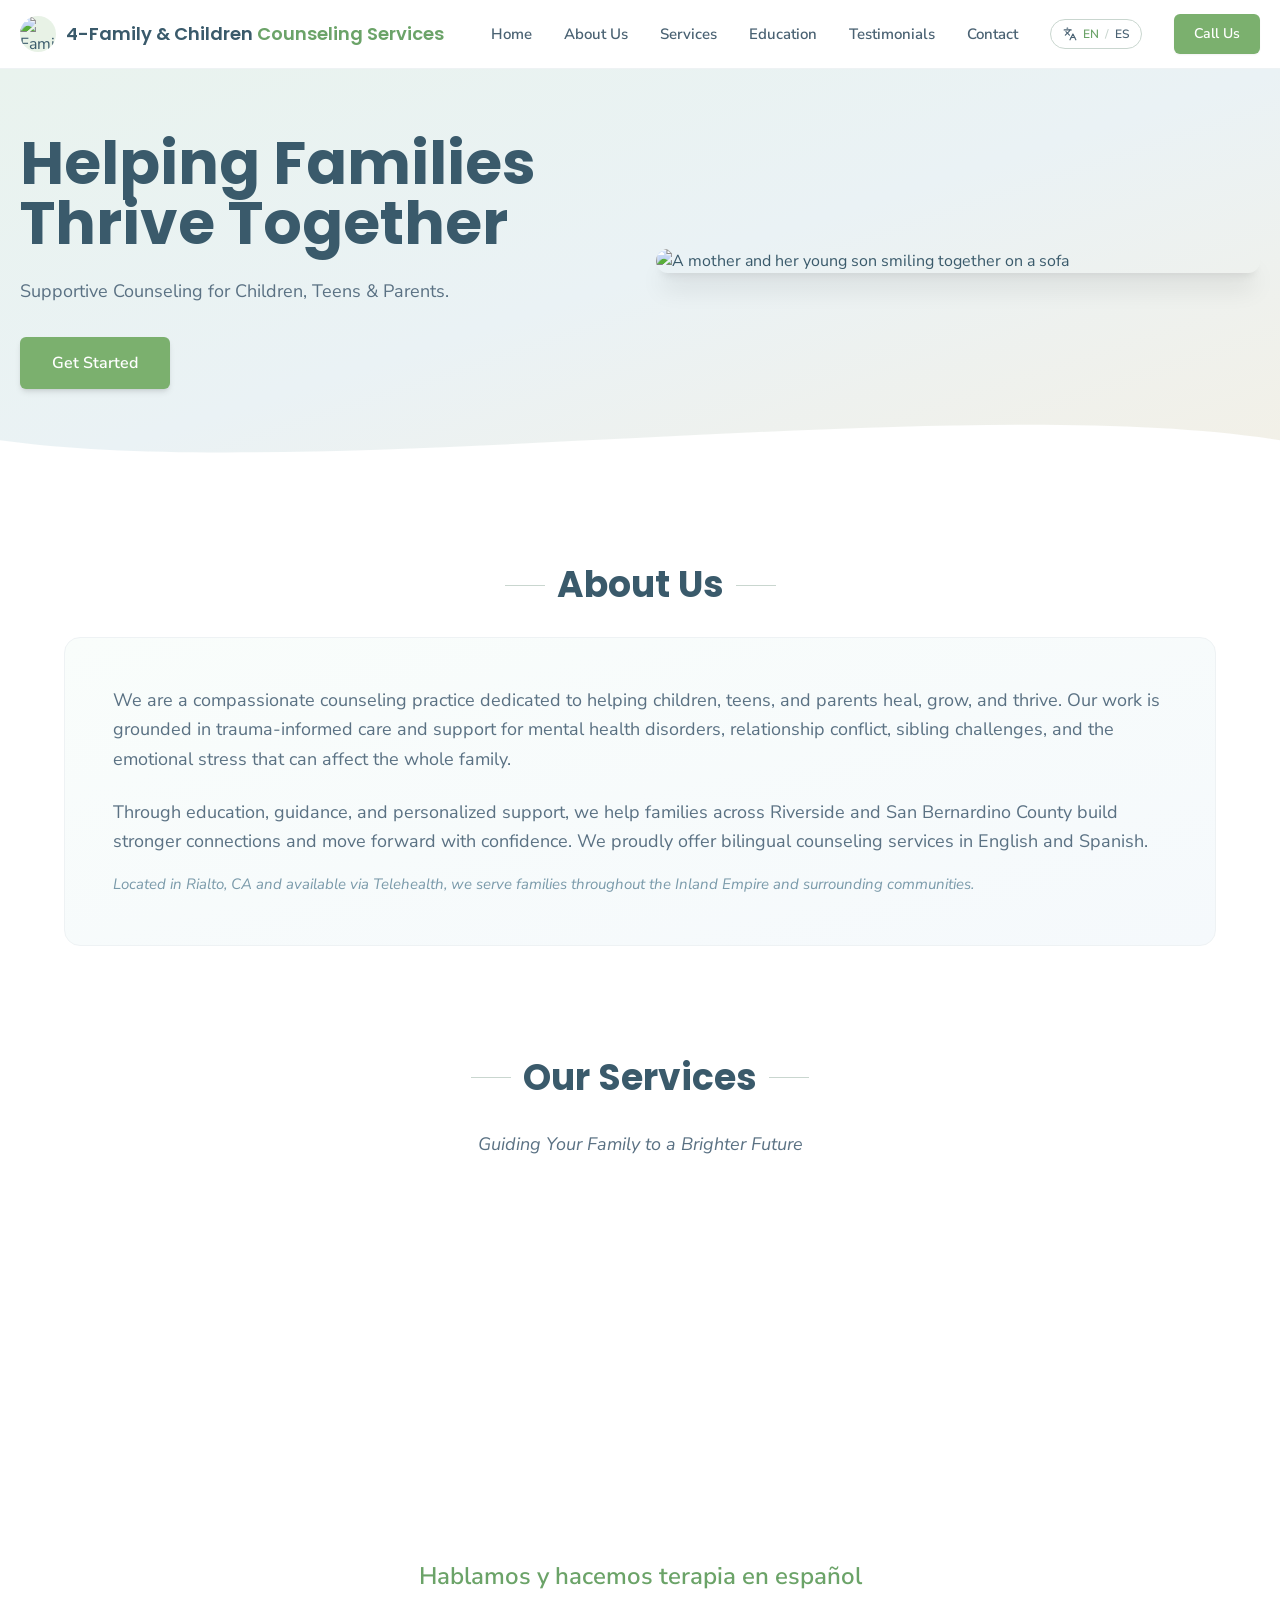
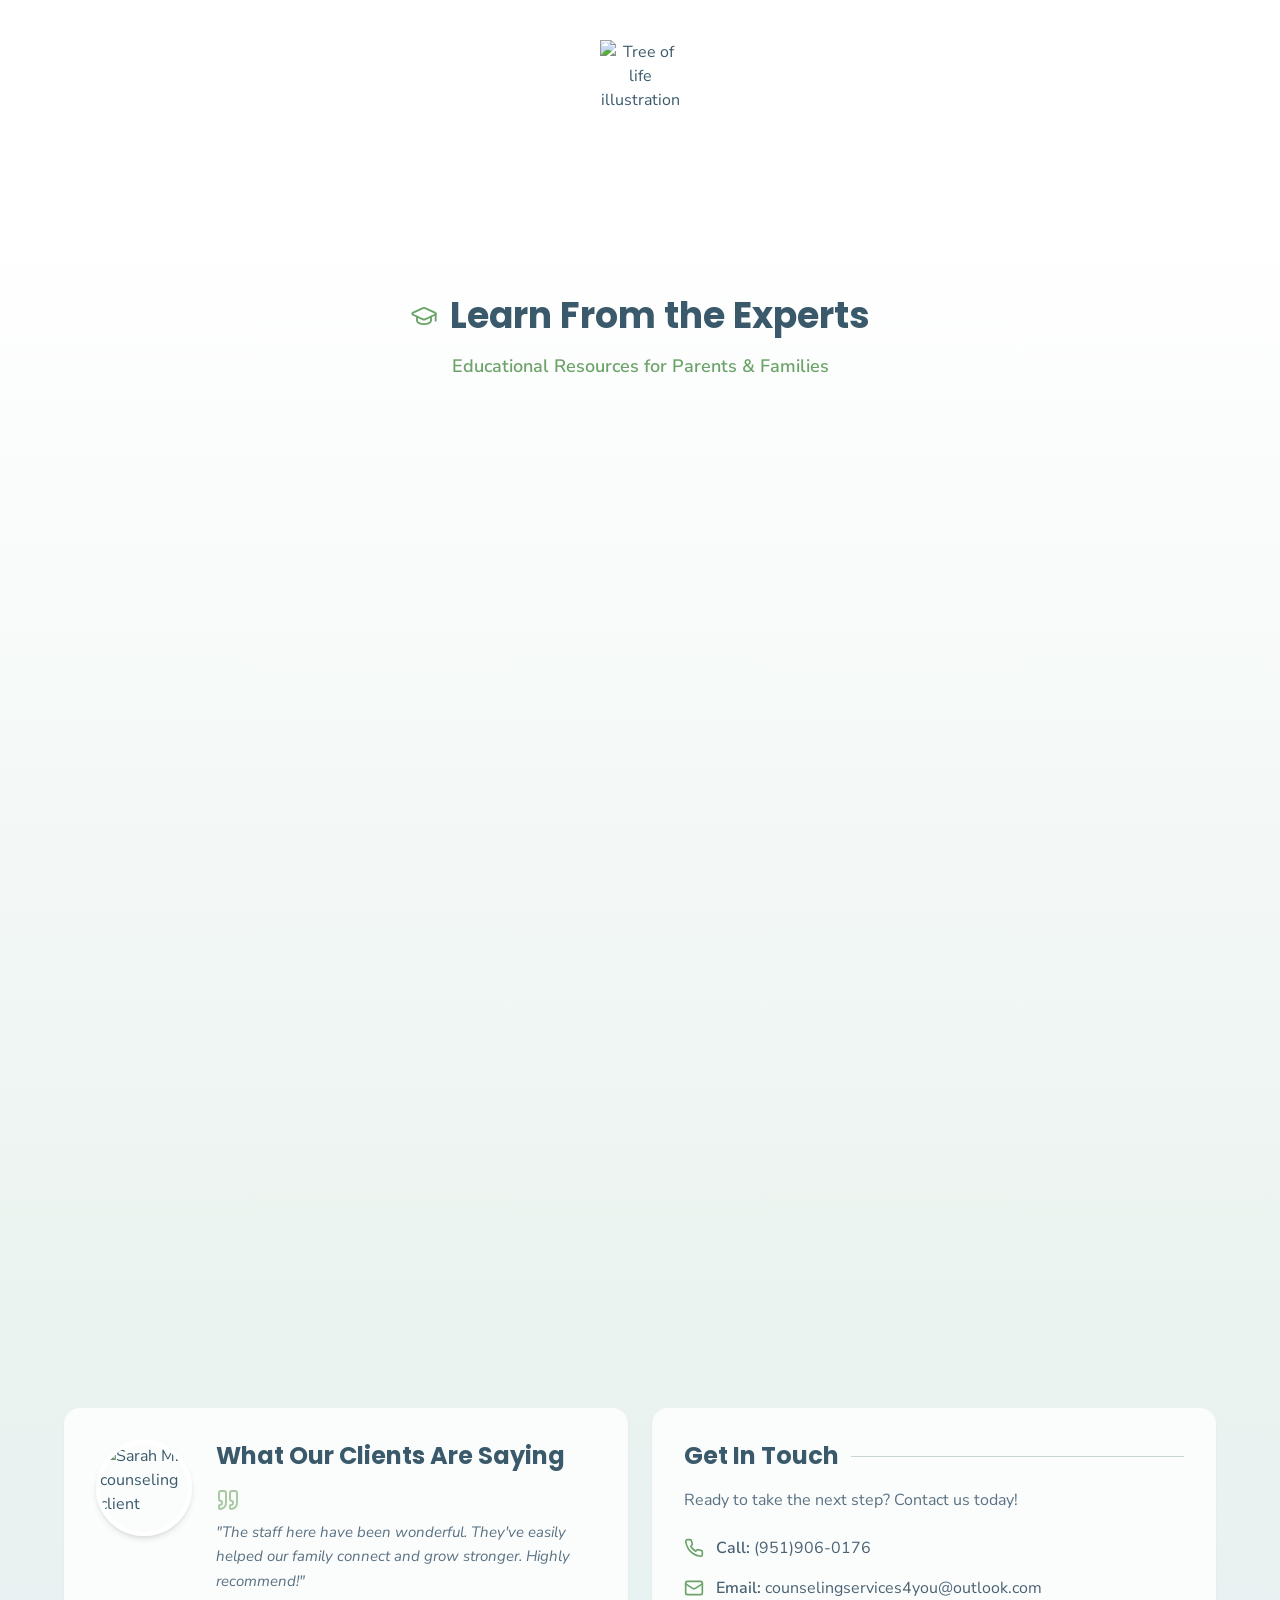
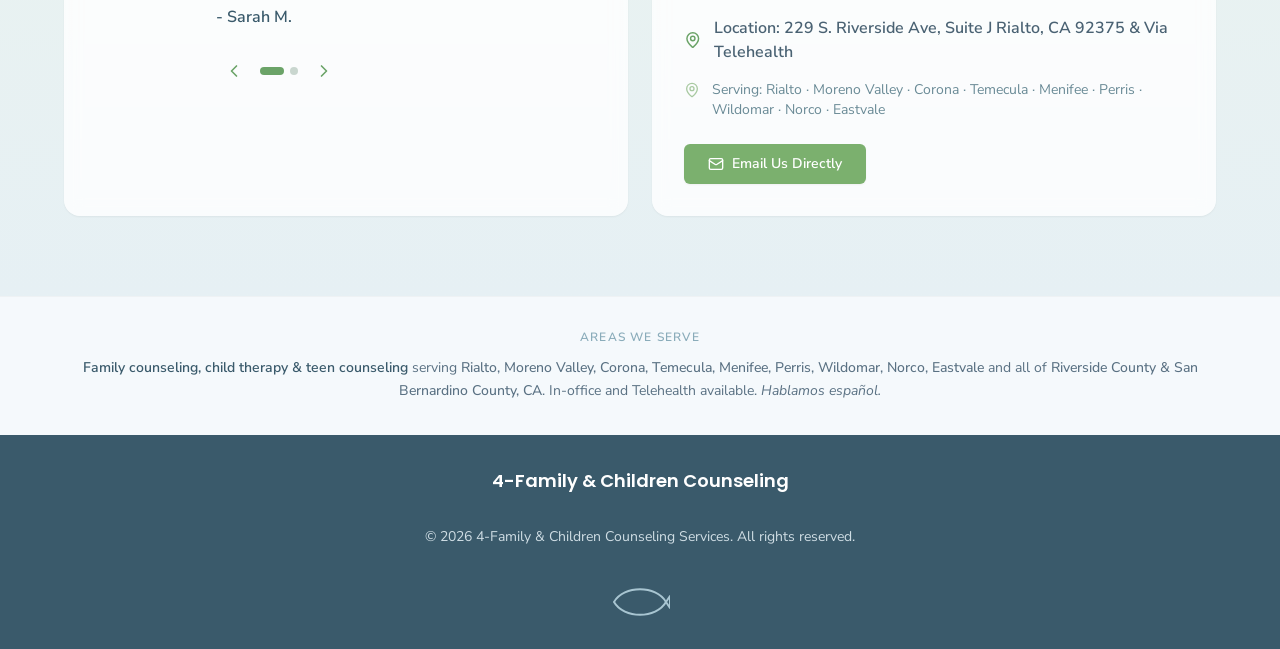
==== 4-Family & Children Counseling Services _ Family Therapy, Child & Teen Counseling in Rialto, CA.html @ ddc8d150 "Add files via upload" ====
<!DOCTYPE html><html lang="en"><head>
		<script type="module">import { injectIntoGlobalHook } from "/@react-refresh";
injectIntoGlobalHook(window);
window.$RefreshReg$ = () => {};
window.$RefreshSig$ = () => (type) => type;</script>

		<script type="module" src="/@vite/client"></script>

		<meta charset="UTF-8">
		<link rel="icon" type="image/svg+xml" href="/vite.svg">
		<meta name="generator" content="Hostinger Horizons">
		<meta name="viewport" content="width=device-width, initial-scale=1.0">
		<title>4-Family &amp; Children Counseling Services | Family Therapy, Child &amp; Teen Counseling in Rialto, CA</title>
		<meta name="description" content="Professional family counseling, child therapy, teen counseling, and parenting support in Rialto, CA. Serving Riverside and San Bernardino County including Moreno Valley, Corona, Temecula, Menifee, Perris, Wildomar, Norco, and Eastvale. Hablamos español.">
		<meta name="keywords" content="family counseling Rialto CA, child therapy Riverside County, teen counseling San Bernardino, parenting help, family therapy, mental health services, behavioral counseling, child therapist, adolescent therapy, parent counseling, trauma-informed care, counseling Moreno Valley, therapy Corona CA, counseling Temecula, mental health Menifee, child therapy Perris, family counseling Wildomar, counseling Norco CA, therapy Eastvale, Spanish counseling, terapia familiar, consejería familiar, consejería niños adolescentes">
		<meta name="author" content="4-Family &amp; Children Counseling Services">
		<meta name="robots" content="index, follow">
		<meta name="geo.region" content="US-CA">
		<meta name="geo.placename" content="Rialto, California">
		<meta name="geo.position" content="34.1064;-117.3703">
		<meta name="ICBM" content="34.1064, -117.3703">
		<!-- Open Graph -->
		<meta property="og:type" content="website">
		<meta property="og:title" content="4-Family &amp; Children Counseling Services | Family Therapy in Rialto, CA">
		<meta property="og:description" content="Compassionate family counseling, child therapy, teen counseling &amp; parenting support serving Riverside and San Bernardino County. Bilingual services available. Hablamos español.">
		<meta property="og:locale" content="en_US">
		<meta property="og:site_name" content="4-Family &amp; Children Counseling Services">
		<!-- Twitter Card -->
		<meta name="twitter:card" content="summary">
		<meta name="twitter:title" content="4-Family &amp; Children Counseling Services | Rialto, CA">
		<meta name="twitter:description" content="Family therapy, child counseling, teen therapy &amp; parenting support in Rialto, CA. Serving Riverside &amp; San Bernardino County. Bilingual. Call (951) 906-0176.">
		<!-- Local Business Structured Data -->
		<script type="application/ld+json">
		{
			"@context": "https://schema.org",
			"@type": "MedicalBusiness",
			"name": "4-Family & Children Counseling Services",
			"description": "Professional family counseling, child therapy, teen counseling, and parenting support serving Riverside and San Bernardino County including Rialto, Moreno Valley, Corona, Temecula, Menifee, Perris, Wildomar, Norco, and Eastvale. Bilingual services available.",
			"url": "https://4familycounseling.com",
			"telephone": "(951)906-0176",
			"email": "counselingservices4you@outlook.com",
			"address": {
				"@type": "PostalAddress",
				"streetAddress": "229 S. Riverside Ave, Suite J",
				"addressLocality": "Rialto",
				"addressRegion": "CA",
				"postalCode": "92375",
				"addressCountry": "US"
			},
			"areaServed": [
				"Rialto, CA", "Moreno Valley, CA", "Corona, CA", "Temecula, CA",
				"Menifee, CA", "Perris, CA", "Wildomar, CA", "Norco, CA",
				"Eastvale, CA", "Riverside County, CA", "San Bernardino County, CA"
			],
			"serviceType": [
				"Family Counseling", "Child Therapy", "Teen Counseling",
				"Parent Counseling", "Family Therapy", "Mental Health Services",
				"Behavioral Counseling", "Trauma-Informed Care"
			],
			"availableLanguage": ["English", "Spanish"],
			"priceRange": "$$",
			"openingHours": "Mo-Fr 09:00-17:00"
		}
		</script>
		<script type="module">const SITE_PAGES_ENDPOINT = '/__horizons/site-pages';

const OUTGOING_SITE_PAGES_MESSAGE = 'sitePages';
const INCOMING_REQUEST_SITE_PAGES_MESSAGE = 'request-site-pages';

const ALLOWED_PARENT_ORIGINS = [
	'https://horizons.hostinger.com',
	'https://horizons.hostinger.dev',
	'https://horizons-frontend-local.hostinger.dev',
	'http://localhost:4000',
];

function postSitePages(pages) {
	let parentOrigin = window.location.ancestorOrigins?.[0];
	if (!parentOrigin && document.referrer) {
		try {
			parentOrigin = new URL(document.referrer).origin;
		} catch {}
	}
	if (parentOrigin && ALLOWED_PARENT_ORIGINS.includes(parentOrigin)) {
		window.parent.postMessage({ type: OUTGOING_SITE_PAGES_MESSAGE, payload: { pages } }, parentOrigin);
	}
}

async function sendSitePagesToParent() {
	if (window.self === window.top) {
		return;
	}

	try {
		const response = await fetch(SITE_PAGES_ENDPOINT);
		if (!response.ok) {
			throw new Error(`HTTP ${response.status}`);
		}
		postSitePages(await response.json());
	} catch (error) {
		console.error('[site-pages] Failed to send site pages to parent:', error);
	}
}

if (window.self !== window.top) {
	window.addEventListener('load', sendSitePagesToParent);
	window.addEventListener('message', (event) => {
		if (event.data?.type === INCOMING_REQUEST_SITE_PAGES_MESSAGE) {
			sendSitePagesToParent();
		}
	});
}
</script>
		<style>
	#root[data-edit-mode-enabled="true"] {
		cursor: pointer;
	}

	#root[data-edit-mode-enabled="true"] [data-edit-id] {
		cursor: pointer;
		outline: 2px dashed #357DF9;
		outline-offset: 2px;
		min-height: 1em;
		overflow-wrap: anywhere;
		min-width: 0;
	}
	#root[data-edit-mode-enabled="true"] img[data-edit-id] {
		outline-offset: -2px;
	}
	#root[data-edit-mode-enabled="true"] [data-edit-id]:hover {
		background-color: #357DF933;
		outline-color: #357DF9;
	}
	#root[data-edit-mode-enabled="true"] [data-edit-id][contenteditable="true"] {
		outline-style: solid;
		caret-color: currentColor;
		user-select: text;
		-webkit-user-select: text;
	}

	/* Block navigation / activation on actionable elements while editing. */
	#root[data-edit-mode-enabled="true"] a,
	#root[data-edit-mode-enabled="true"] button,
	#root[data-edit-mode-enabled="true"] [role="button"],
	#root[data-edit-mode-enabled="true"] [type="submit"] {
		pointer-events: none !important;
	}
	/* …but editable and disabled targets keep receiving clicks/hover. */
	#root[data-edit-mode-enabled="true"] [data-edit-id],
	#root[data-edit-mode-enabled="true"] [data-edit-disabled] {
		pointer-events: auto !important;
	}

	@keyframes fadeInTooltip {
		from {
			opacity: 0;
			transform: translateY(5px);
		}
		to {
			opacity: 1;
			transform: translateY(0);
		}
	}

	#inline-editor-disabled-tooltip {
		display: none;
		opacity: 0;
		position: absolute;
		background-color: #1D1E20;
		color: white;
		padding: 4px 8px;
		border-radius: 8px;
		z-index: 10001;
		font-size: 14px;
		border: 1px solid #3B3D4A;
		max-width: 184px;
		text-align: center;
	}

	#inline-editor-disabled-tooltip.tooltip-active {
		display: block;
		animation: fadeInTooltip 0.2s ease-out forwards;
	}
</style>
		<script type="module">
			const ALLOWED_PARENT_ORIGINS = [
          "https://horizons.hostinger.com",
          "https://horizons.hostinger.dev",
          "https://horizons-frontend-local.hostinger.dev",
      ];

      // Check to see if the page is in an iframe
      if (window.self !== window.top) {
			const STORAGE_KEY = 'horizons-iframe-saved-route';

			const getCurrentRoute = () => location.pathname + location.search + location.hash;

			const save = () => {
				try {
					const currentRoute = getCurrentRoute();
					sessionStorage.setItem(STORAGE_KEY, currentRoute);
					window.parent.postMessage({message: 'route-changed', route: currentRoute}, '*');
				} catch {}
			};

			const replaceHistoryState = (url) => {
				try {
					history.replaceState(null, '', url);
					window.dispatchEvent(new PopStateEvent('popstate', { state: history.state }));
					return true;
				} catch {}
				return false;
			};

			const restore = () => {
				try {
					const saved = sessionStorage.getItem(STORAGE_KEY);
					if (!saved) return;

					if (!saved.startsWith('/')) {
						sessionStorage.removeItem(STORAGE_KEY);
						return;
					}

					const current = getCurrentRoute();
					if (current !== saved) {
						if (!replaceHistoryState(saved)) {
							replaceHistoryState('/');
						}

						requestAnimationFrame(() => setTimeout(() => {
							try {
							const text = (document.body?.innerText || '').trim();

							// If the restored route results in too little content, assume it is invalid and navigate home
							if (text.length < 50) {
								replaceHistoryState('/');
							}
							} catch {}
						}, 1000));
					}
				} catch {}
			};

			const originalPushState = history.pushState;
			history.pushState = function(...args) {
				originalPushState.apply(this, args);
				save();
			};

			const originalReplaceState = history.replaceState;
			history.replaceState = function(...args) {
				originalReplaceState.apply(this, args);
				save();
			};

      const getParentOrigin = () => {
          if (
              window.location.ancestorOrigins &&
              window.location.ancestorOrigins.length > 0
          ) {
              return window.location.ancestorOrigins[0];
          }

          if (document.referrer) {
              try {
                  return new URL(document.referrer).origin;
              } catch (e) {
                  console.warn("Invalid referrer URL:", document.referrer);
              }
          }

          return null;
      };

			window.addEventListener('popstate', save);
			window.addEventListener('hashchange', save);
			window.addEventListener("message", function (event) {
				const parentOrigin = getParentOrigin();
				if (!parentOrigin || !ALLOWED_PARENT_ORIGINS.includes(parentOrigin)) return;

				if (event.data?.type === "redirect-home") {
					const saved = sessionStorage.getItem(STORAGE_KEY);
					if (saved && saved !== '/') {
						replaceHistoryState('/');
					}
				}

				if (event.data?.type === "navigate-to-route" && typeof event.data.path === "string") {
					const target = event.data.path.startsWith('/') ? event.data.path : '/' + event.data.path;
					const current = getCurrentRoute();
					if (current !== target) {
						replaceHistoryState(target);
					}
				}
			});


			restore();
        }
      </script>
		<script type="module">
                const ALLOWED_PARENT_ORIGINS = [
                    "https://horizons.hostinger.com",
                    "https://horizons.hostinger.dev",
                    "https://horizons-frontend-local.hostinger.dev",
                ];
                const getParentOrigin = () => {
                    if (
                        window.location.ancestorOrigins &&
                        window.location.ancestorOrigins.length > 0
                    ) {
                        return window.location.ancestorOrigins[0];
                    }

                    if (document.referrer) {
                        try {
                            return new URL(document.referrer).origin;
                        } catch (e) {
                            console.warn("Invalid referrer URL:", document.referrer);
                        }
                    }

                    return null;
                };
                    
                    
                    
                window.addEventListener("message", function (event) {
                    const parentOrigin = getParentOrigin();

                    if (event.data?.type === "database_preview_auth" && parentOrigin && ALLOWED_PARENT_ORIGINS.includes(parentOrigin)) {
                        localStorage.setItem("__pb_superuser_auth__", event.data.value);
                    }
                });
            </script>
	  <script type="module" src="/@id/virtual:session-journal-client"></script>
  <script type="module">
window.onerror = (message, source, lineno, colno, errorObj) => {
	const errorDetails = errorObj ? JSON.stringify({
		name: errorObj.name,
		message: errorObj.message,
		stack: errorObj.stack,
		source,
		lineno,
		colno,
	}) : null;

	window.parent.postMessage({
		type: 'horizons-runtime-error',
		message,
		error: errorDetails
	}, '*');
};
</script>
  <script type="module">
const observer = new MutationObserver((mutations) => {
	for (const mutation of mutations) {
		for (const addedNode of mutation.addedNodes) {
			if (
				addedNode.nodeType === Node.ELEMENT_NODE &&
				(
					addedNode.tagName?.toLowerCase() === 'vite-error-overlay' ||
					addedNode.classList?.contains('backdrop')
				)
			) {
				handleViteOverlay(addedNode);
			}
		}
	}
});

observer.observe(document.documentElement, {
	childList: true,
	subtree: true
});

function handleViteOverlay(node) {
	if (!node.shadowRoot) {
		return;
	}

	const backdrop = node.shadowRoot.querySelector('.backdrop');

	if (backdrop) {
		const overlayHtml = backdrop.outerHTML;
		const parser = new DOMParser();
		const doc = parser.parseFromString(overlayHtml, 'text/html');
		const messageBodyElement = doc.querySelector('.message-body');
		const fileElement = doc.querySelector('.file');
		const messageText = messageBodyElement ? messageBodyElement.textContent.trim() : '';
		const fileText = fileElement ? fileElement.textContent.trim() : '';
		const error = messageText + (fileText ? ' File:' + fileText : '');

		window.parent.postMessage({
			type: 'horizons-vite-error',
			error,
		}, '*');
	}
}
</script>
  <script type="module">
const originalConsoleError = console.error;
const MATCH_LINE_COL_REGEX = /:(\d+):(\d+)\)?\s*$/; // regex to match the :lineNum:colNum
const MATCH_AT_REGEX = /^\s*at\s+(?:async\s+)?(?:.*?\s+)?\(?/; // regex to remove the 'at' keyword and any 'async' or function name
const MATCH_PATH_REGEX = /^\//; // regex to remove the leading slash

function parseStackFrameLine(line) {
	const lineColMatch = line.match(MATCH_LINE_COL_REGEX);
	if (!lineColMatch) return null;
	const [, lineNum, colNum] = lineColMatch;
	const suffix = `:${lineNum}:${colNum}`;
	const idx = line.lastIndexOf(suffix);
	if (idx === -1) return null;
	const before = line.substring(0, idx);
	const path = before.replace(MATCH_AT_REGEX, '').trim();
	
	if (!path) return null;

	try {
		const pathname = new URL(path).pathname;
		const filePath = pathname.replace(MATCH_PATH_REGEX, '') || pathname;
		return `${filePath}:${lineNum}:${colNum}`;
	} catch (e) {
		const filePath = path.replace(MATCH_PATH_REGEX, '') || path;
		return `${filePath}:${lineNum}:${colNum}`;
	}
}

function getFilePathFromStack(stack, skipFrames = 0) {
	if (!stack || typeof stack !== 'string') return null;
	const lines = stack.split('\n').slice(1);

	const frames = lines.map(line => parseStackFrameLine(line.replace(/\r$/, ''))).filter(Boolean);

	return frames[skipFrames] ?? null;
}

function formatConsoleMessage(args, skipStackFrames = 1) {
	let messageString = '';
	let filePath = null;

	for (let i = 0; i < args.length; i++) {
		const arg = args[i];
		if (arg instanceof Error) {
			filePath = getFilePathFromStack(arg.stack, 0);
			messageString = `${arg.name}: ${arg.message}`;
			if (filePath) {
				messageString = `${messageString} at ${filePath}`;
			}
			break;
		}
	}

	if (!messageString) {
		messageString = args.map(arg => typeof arg === 'object' ? JSON.stringify(arg) : String(arg)).join(' ');
		const stack = new Error().stack;
		filePath = getFilePathFromStack(stack, skipStackFrames);
		if (filePath) {
			messageString = `${messageString} at ${filePath}`;
		}
	}

	return messageString;
}

console.error = function(...args) {
	originalConsoleError.apply(console, args);

	window.parent.postMessage({
		type: 'horizons-console-error',
		error: formatConsoleMessage(args, 1)
	}, '*');
};

const originalConsoleWarn = console.warn;

console.warn = function(...args) {
	originalConsoleWarn.apply(console, args);

	window.parent.postMessage({
		type: 'horizons-console-warn',
		warning: formatConsoleMessage(args, 1)
	}, '*');
};
</script>
  <script type="module">
// Prevents authentication failures (PB returns 400) from crashing the app — use console.info, not console.error/PM2.
// [urlPattern, bodyPattern] tuples; align with sandboxErrorUtils ERROR_BLACKLIST.
const BENIGN_FETCH_ERRORS = [
	[/hcgi\/platform\/api\/collections\/.*auth-with-password.*/i, /Failed to authenticate/i],
	[/hcgi\/api\//i, /Insufficient credits/i],
];

function isBenignFetchError(url, body) {
	return BENIGN_FETCH_ERRORS.some(([urlPattern, bodyPattern]) =>
		urlPattern.test(url) && (!bodyPattern || bodyPattern.test(body)));
}

const PLATFORM_URL_PATTERN = /hcgi\/platform\//i;
const VALIDATION_CODE_TEXT_PATTERN = /validation_/;

function hasValidationCode(value) {
	if (value == null) {
		return false;
	}
	if (typeof value === 'string') {
		return value.startsWith('validation_');
	}
	if (Array.isArray(value)) {
		return value.some(hasValidationCode);
	}
	if (typeof value === 'object') {
		return Object.values(value).some(hasValidationCode);
	}
	return false;
}

function isValidationFetchWarning(url, body) {
	if (!PLATFORM_URL_PATTERN.test(url)) {
		return false;
	}
	try {
		return hasValidationCode(JSON.parse(body));
	} catch {
		return VALIDATION_CODE_TEXT_PATTERN.test(body);
	}
}

const originalFetch = window.fetch;

window.fetch = function(...args) {
	const url = args[0] instanceof Request ? args[0].url : args[0];

	// Skip WebSocket URLs
	if (url.startsWith('ws:') || url.startsWith('wss:')) {
		return originalFetch.apply(this, args);
	}

	return originalFetch.apply(this, args)
		.then(async response => {
			const contentType = response.headers.get('Content-Type') || '';

			// Exclude HTML document responses
			const isDocumentResponse =
				contentType.includes('text/html') ||
				contentType.includes('application/xhtml+xml');

			if (!response.ok && !isDocumentResponse) {
					const responseClone = response.clone();
					const errorFromRes = await responseClone.text();
					const requestUrl = response.url;
					const errorMessage = `Fetch error from ${requestUrl}: ${errorFromRes}`;

					if (isBenignFetchError(requestUrl, errorFromRes)) {
						console.info(errorMessage);
					} else if (isValidationFetchWarning(requestUrl, errorFromRes)) {
						console.warn(errorMessage);
					} else {
						console.error(errorMessage);
					}
			}

			return response;
		})
		.catch(error => {
			if (!url.match(/.html?$/i)) {
				// Cancelled in-flight fetch (e.g. preview reload) — not a server failure.
				if (error?.name === 'AbortError') {
					console.info(error);
				} else {
					console.error(error);
				}
			}

			throw error;
		});
};
</script>
  <script type="module">
if (window.navigation && window.self !== window.top) {
	window.navigation.addEventListener('navigate', (event) => {
		const url = event.destination.url;

		try {
			const destinationUrl = new URL(url);
			const destinationOrigin = destinationUrl.origin;
			const currentOrigin = window.location.origin;

			if (destinationOrigin === currentOrigin) {
				return;
			}
		} catch (error) {
			return;
		}

		window.parent.postMessage({
			type: 'horizons-navigation-error',
			url,
		}, '*');
	});
}
</script>
<style type="text/css" data-vite-dev-id="/home/u599951702/websites/gdxaBBhUU/public_html/apps/web/src/index.css">
@import url('https://fonts.googleapis.com/css2?family=Poppins:wght@400;500;600;700&family=Nunito+Sans:ital,wght@0,400;0,600;0,700;1,400&display=swap');
/*
  TEMPLATE STYLES: These styles are used as a base template.
  AI is allowed to modify these styles as needed.
*/
*, ::before, ::after{
  --tw-border-spacing-x: 0;
  --tw-border-spacing-y: 0;
  --tw-translate-x: 0;
  --tw-translate-y: 0;
  --tw-rotate: 0;
  --tw-skew-x: 0;
  --tw-skew-y: 0;
  --tw-scale-x: 1;
  --tw-scale-y: 1;
  --tw-pan-x:  ;
  --tw-pan-y:  ;
  --tw-pinch-zoom:  ;
  --tw-scroll-snap-strictness: proximity;
  --tw-gradient-from-position:  ;
  --tw-gradient-via-position:  ;
  --tw-gradient-to-position:  ;
  --tw-ordinal:  ;
  --tw-slashed-zero:  ;
  --tw-numeric-figure:  ;
  --tw-numeric-spacing:  ;
  --tw-numeric-fraction:  ;
  --tw-ring-inset:  ;
  --tw-ring-offset-width: 0px;
  --tw-ring-offset-color: #fff;
  --tw-ring-color: rgb(59 130 246 / 0.5);
  --tw-ring-offset-shadow: 0 0 #0000;
  --tw-ring-shadow: 0 0 #0000;
  --tw-shadow: 0 0 #0000;
  --tw-shadow-colored: 0 0 #0000;
  --tw-blur:  ;
  --tw-brightness:  ;
  --tw-contrast:  ;
  --tw-grayscale:  ;
  --tw-hue-rotate:  ;
  --tw-invert:  ;
  --tw-saturate:  ;
  --tw-sepia:  ;
  --tw-drop-shadow:  ;
  --tw-backdrop-blur:  ;
  --tw-backdrop-brightness:  ;
  --tw-backdrop-contrast:  ;
  --tw-backdrop-grayscale:  ;
  --tw-backdrop-hue-rotate:  ;
  --tw-backdrop-invert:  ;
  --tw-backdrop-opacity:  ;
  --tw-backdrop-saturate:  ;
  --tw-backdrop-sepia:  ;
  --tw-contain-size:  ;
  --tw-contain-layout:  ;
  --tw-contain-paint:  ;
  --tw-contain-style:  ;
}
::backdrop{
  --tw-border-spacing-x: 0;
  --tw-border-spacing-y: 0;
  --tw-translate-x: 0;
  --tw-translate-y: 0;
  --tw-rotate: 0;
  --tw-skew-x: 0;
  --tw-skew-y: 0;
  --tw-scale-x: 1;
  --tw-scale-y: 1;
  --tw-pan-x:  ;
  --tw-pan-y:  ;
  --tw-pinch-zoom:  ;
  --tw-scroll-snap-strictness: proximity;
  --tw-gradient-from-position:  ;
  --tw-gradient-via-position:  ;
  --tw-gradient-to-position:  ;
  --tw-ordinal:  ;
  --tw-slashed-zero:  ;
  --tw-numeric-figure:  ;
  --tw-numeric-spacing:  ;
  --tw-numeric-fraction:  ;
  --tw-ring-inset:  ;
  --tw-ring-offset-width: 0px;
  --tw-ring-offset-color: #fff;
  --tw-ring-color: rgb(59 130 246 / 0.5);
  --tw-ring-offset-shadow: 0 0 #0000;
  --tw-ring-shadow: 0 0 #0000;
  --tw-shadow: 0 0 #0000;
  --tw-shadow-colored: 0 0 #0000;
  --tw-blur:  ;
  --tw-brightness:  ;
  --tw-contrast:  ;
  --tw-grayscale:  ;
  --tw-hue-rotate:  ;
  --tw-invert:  ;
  --tw-saturate:  ;
  --tw-sepia:  ;
  --tw-drop-shadow:  ;
  --tw-backdrop-blur:  ;
  --tw-backdrop-brightness:  ;
  --tw-backdrop-contrast:  ;
  --tw-backdrop-grayscale:  ;
  --tw-backdrop-hue-rotate:  ;
  --tw-backdrop-invert:  ;
  --tw-backdrop-opacity:  ;
  --tw-backdrop-saturate:  ;
  --tw-backdrop-sepia:  ;
  --tw-contain-size:  ;
  --tw-contain-layout:  ;
  --tw-contain-paint:  ;
  --tw-contain-style:  ;
}
/*
  ! tailwindcss v3.4.19 | MIT License | https://tailwindcss.com
*/
/*
1. Prevent padding and border from affecting element width. (https://github.com/mozdevs/cssremedy/issues/4)
2. Allow adding a border to an element by just adding a border-width. (https://github.com/tailwindcss/tailwindcss/pull/116)
*/
*,
::before,
::after {
  box-sizing: border-box; /* 1 */
  border-width: 0; /* 2 */
  border-style: solid; /* 2 */
  border-color: #e5e7eb; /* 2 */
}
::before,
::after {
  --tw-content: '';
}
/*
1. Use a consistent sensible line-height in all browsers.
2. Prevent adjustments of font size after orientation changes in iOS.
3. Use a more readable tab size.
4. Use the user's configured `sans` font-family by default.
5. Use the user's configured `sans` font-feature-settings by default.
6. Use the user's configured `sans` font-variation-settings by default.
7. Disable tap highlights on iOS
*/
html,
:host {
  line-height: 1.5; /* 1 */
  -webkit-text-size-adjust: 100%; /* 2 */
  -moz-tab-size: 4; /* 3 */
  -o-tab-size: 4;
     tab-size: 4; /* 3 */
  font-family: ui-sans-serif, system-ui, sans-serif, "Apple Color Emoji", "Segoe UI Emoji", "Segoe UI Symbol", "Noto Color Emoji"; /* 4 */
  font-feature-settings: normal; /* 5 */
  font-variation-settings: normal; /* 6 */
  -webkit-tap-highlight-color: transparent; /* 7 */
}
/*
1. Remove the margin in all browsers.
2. Inherit line-height from `html` so users can set them as a class directly on the `html` element.
*/
body {
  margin: 0; /* 1 */
  line-height: inherit; /* 2 */
}
/*
1. Add the correct height in Firefox.
2. Correct the inheritance of border color in Firefox. (https://bugzilla.mozilla.org/show_bug.cgi?id=190655)
3. Ensure horizontal rules are visible by default.
*/
hr {
  height: 0; /* 1 */
  color: inherit; /* 2 */
  border-top-width: 1px; /* 3 */
}
/*
Add the correct text decoration in Chrome, Edge, and Safari.
*/
abbr:where([title]) {
  -webkit-text-decoration: underline dotted;
          text-decoration: underline dotted;
}
/*
Remove the default font size and weight for headings.
*/
h1,
h2,
h3,
h4,
h5,
h6 {
  font-size: inherit;
  font-weight: inherit;
}
/*
Reset links to optimize for opt-in styling instead of opt-out.
*/
a {
  color: inherit;
  text-decoration: inherit;
}
/*
Add the correct font weight in Edge and Safari.
*/
b,
strong {
  font-weight: bolder;
}
/*
1. Use the user's configured `mono` font-family by default.
2. Use the user's configured `mono` font-feature-settings by default.
3. Use the user's configured `mono` font-variation-settings by default.
4. Correct the odd `em` font sizing in all browsers.
*/
code,
kbd,
samp,
pre {
  font-family: ui-monospace, SFMono-Regular, Menlo, Monaco, Consolas, "Liberation Mono", "Courier New", monospace; /* 1 */
  font-feature-settings: normal; /* 2 */
  font-variation-settings: normal; /* 3 */
  font-size: 1em; /* 4 */
}
/*
Add the correct font size in all browsers.
*/
small {
  font-size: 80%;
}
/*
Prevent `sub` and `sup` elements from affecting the line height in all browsers.
*/
sub,
sup {
  font-size: 75%;
  line-height: 0;
  position: relative;
  vertical-align: baseline;
}
sub {
  bottom: -0.25em;
}
sup {
  top: -0.5em;
}
/*
1. Remove text indentation from table contents in Chrome and Safari. (https://bugs.chromium.org/p/chromium/issues/detail?id=999088, https://bugs.webkit.org/show_bug.cgi?id=201297)
2. Correct table border color inheritance in all Chrome and Safari. (https://bugs.chromium.org/p/chromium/issues/detail?id=935729, https://bugs.webkit.org/show_bug.cgi?id=195016)
3. Remove gaps between table borders by default.
*/
table {
  text-indent: 0; /* 1 */
  border-color: inherit; /* 2 */
  border-collapse: collapse; /* 3 */
}
/*
1. Change the font styles in all browsers.
2. Remove the margin in Firefox and Safari.
3. Remove default padding in all browsers.
*/
button,
input,
optgroup,
select,
textarea {
  font-family: inherit; /* 1 */
  font-feature-settings: inherit; /* 1 */
  font-variation-settings: inherit; /* 1 */
  font-size: 100%; /* 1 */
  font-weight: inherit; /* 1 */
  line-height: inherit; /* 1 */
  letter-spacing: inherit; /* 1 */
  color: inherit; /* 1 */
  margin: 0; /* 2 */
  padding: 0; /* 3 */
}
/*
Remove the inheritance of text transform in Edge and Firefox.
*/
button,
select {
  text-transform: none;
}
/*
1. Correct the inability to style clickable types in iOS and Safari.
2. Remove default button styles.
*/
button,
input:where([type='button']),
input:where([type='reset']),
input:where([type='submit']) {
  -webkit-appearance: button; /* 1 */
  background-color: transparent; /* 2 */
  background-image: none; /* 2 */
}
/*
Use the modern Firefox focus style for all focusable elements.
*/
:-moz-focusring {
  outline: auto;
}
/*
Remove the additional `:invalid` styles in Firefox. (https://github.com/mozilla/gecko-dev/blob/2f9eacd9d3d995c937b4251a5557d95d494c9be1/layout/style/res/forms.css#L728-L737)
*/
:-moz-ui-invalid {
  box-shadow: none;
}
/*
Add the correct vertical alignment in Chrome and Firefox.
*/
progress {
  vertical-align: baseline;
}
/*
Correct the cursor style of increment and decrement buttons in Safari.
*/
::-webkit-inner-spin-button,
::-webkit-outer-spin-button {
  height: auto;
}
/*
1. Correct the odd appearance in Chrome and Safari.
2. Correct the outline style in Safari.
*/
[type='search'] {
  -webkit-appearance: textfield; /* 1 */
  outline-offset: -2px; /* 2 */
}
/*
Remove the inner padding in Chrome and Safari on macOS.
*/
::-webkit-search-decoration {
  -webkit-appearance: none;
}
/*
1. Correct the inability to style clickable types in iOS and Safari.
2. Change font properties to `inherit` in Safari.
*/
::-webkit-file-upload-button {
  -webkit-appearance: button; /* 1 */
  font: inherit; /* 2 */
}
/*
Add the correct display in Chrome and Safari.
*/
summary {
  display: list-item;
}
/*
Removes the default spacing and border for appropriate elements.
*/
blockquote,
dl,
dd,
h1,
h2,
h3,
h4,
h5,
h6,
hr,
figure,
p,
pre {
  margin: 0;
}
fieldset {
  margin: 0;
  padding: 0;
}
legend {
  padding: 0;
}
ol,
ul,
menu {
  list-style: none;
  margin: 0;
  padding: 0;
}
/*
Reset default styling for dialogs.
*/
dialog {
  padding: 0;
}
/*
Prevent resizing textareas horizontally by default.
*/
textarea {
  resize: vertical;
}
/*
1. Reset the default placeholder opacity in Firefox. (https://github.com/tailwindlabs/tailwindcss/issues/3300)
2. Set the default placeholder color to the user's configured gray 400 color.
*/
input::-moz-placeholder, textarea::-moz-placeholder {
  opacity: 1; /* 1 */
  color: #9ca3af; /* 2 */
}
input::placeholder,
textarea::placeholder {
  opacity: 1; /* 1 */
  color: #9ca3af; /* 2 */
}
/*
Set the default cursor for buttons.
*/
button,
[role="button"] {
  cursor: pointer;
}
/*
Make sure disabled buttons don't get the pointer cursor.
*/
:disabled {
  cursor: default;
}
/*
1. Make replaced elements `display: block` by default. (https://github.com/mozdevs/cssremedy/issues/14)
2. Add `vertical-align: middle` to align replaced elements more sensibly by default. (https://github.com/jensimmons/cssremedy/issues/14#issuecomment-634934210)
   This can trigger a poorly considered lint error in some tools but is included by design.
*/
img,
svg,
video,
canvas,
audio,
iframe,
embed,
object {
  display: block; /* 1 */
  vertical-align: middle; /* 2 */
}
/*
Constrain images and videos to the parent width and preserve their intrinsic aspect ratio. (https://github.com/mozdevs/cssremedy/issues/14)
*/
img,
video {
  max-width: 100%;
  height: auto;
}
/* Make elements with the HTML hidden attribute stay hidden by default */
[hidden]:where(:not([hidden="until-found"])) {
  display: none;
}
:root {
    --background: 0 0% 100%;
    --foreground: 240 10% 3.9%;
    --card: 0 0% 100%;
    --card-foreground: 240 10% 3.9%;
    --popover: 0 0% 100%;
    --popover-foreground: 240 10% 3.9%;
    --primary: 240 5.9% 10%;
    --primary-foreground: 0 0% 98%;
    --secondary: 240 4.8% 95.9%;
    --secondary-foreground: 240 5.9% 10%;
    --muted: 240 4.8% 95.9%;
    --muted-foreground: 240 3.8% 46.1%;
    --accent: 240 4.8% 95.9%;
    --accent-foreground: 240 5.9% 10%;
    --destructive: 0 84.2% 60.2%;
    --destructive-foreground: 0 0% 98%;
    --border: 240 5.9% 90%;
    --input: 240 5.9% 90%;
    --ring: 240 5.9% 10%;
    --radius: 0.5rem;
    --sidebar-background: 0 0% 98%;
    --sidebar-foreground: 240 5.3% 26.1%;
    --sidebar-primary: 240 5.9% 10%;
    --sidebar-primary-foreground: 0 0% 98%;
    --sidebar-accent: 240 4.8% 95.9%;
    --sidebar-accent-foreground: 240 5.9% 10%;
    --sidebar-border: 220 13% 91%;
    --sidebar-ring: 217.2 91.2% 59.8%;
  }
.dark {
    --background: 240 10% 3.9%;
    --foreground: 0 0% 98%;
    --card: 240 10% 3.9%;
    --card-foreground: 0 0% 98%;
    --popover: 240 10% 3.9%;
    --popover-foreground: 0 0% 98%;
    --primary: 0 0% 98%;
    --primary-foreground: 240 5.9% 10%;
    --secondary: 240 3.7% 15.9%;
    --secondary-foreground: 0 0% 98%;
    --muted: 240 3.7% 15.9%;
    --muted-foreground: 240 5% 64.9%;
    --accent: 240 3.7% 15.9%;
    --accent-foreground: 0 0% 98%;
    --destructive: 0 62.8% 30.6%;
    --destructive-foreground: 0 0% 98%;
    --border: 240 3.7% 15.9%;
    --input: 240 3.7% 15.9%;
    --ring: 240 4.9% 83.9%;
    --sidebar-background: 240 5.9% 10%;
    --sidebar-foreground: 240 4.8% 95.9%;
    --sidebar-primary: 224.3 76.3% 48%;
    --sidebar-primary-foreground: 0 0% 100%;
    --sidebar-accent: 240 3.7% 15.9%;
    --sidebar-accent-foreground: 240 4.8% 95.9%;
    --sidebar-border: 240 3.7% 15.9%;
    --sidebar-ring: 217.2 91.2% 59.8%;
  }
.sr-only{
  position: absolute;
  width: 1px;
  height: 1px;
  padding: 0;
  margin: -1px;
  overflow: hidden;
  clip: rect(0, 0, 0, 0);
  white-space: nowrap;
  border-width: 0;
}
.pointer-events-none{
  pointer-events: none;
}
.pointer-events-auto{
  pointer-events: auto;
}
.visible{
  visibility: visible;
}
.invisible{
  visibility: hidden;
}
.fixed{
  position: fixed;
}
.absolute{
  position: absolute;
}
.relative{
  position: relative;
}
.sticky{
  position: sticky;
}
.inset-0{
  inset: 0px;
}
.inset-x-0{
  left: 0px;
  right: 0px;
}
.inset-y-0{
  top: 0px;
  bottom: 0px;
}
.-bottom-12{
  bottom: -3rem;
}
.-left-12{
  left: -3rem;
}
.-right-12{
  right: -3rem;
}
.-top-12{
  top: -3rem;
}
.bottom-0{
  bottom: 0px;
}
.left-0{
  left: 0px;
}
.left-1\/2{
  left: 50%;
}
.left-2{
  left: 0.5rem;
}
.left-\[50\%\]{
  left: 50%;
}
.right-0{
  right: 0px;
}
.right-1{
  right: 0.25rem;
}
.right-2{
  right: 0.5rem;
}
.right-3{
  right: 0.75rem;
}
.right-4{
  right: 1rem;
}
.top-0{
  top: 0px;
}
.top-1{
  top: 0.25rem;
}
.top-1\.5{
  top: 0.375rem;
}
.top-1\/2{
  top: 50%;
}
.top-3\.5{
  top: 0.875rem;
}
.top-4{
  top: 1rem;
}
.top-\[1px\]{
  top: 1px;
}
.top-\[50\%\]{
  top: 50%;
}
.top-\[60\%\]{
  top: 60%;
}
.top-full{
  top: 100%;
}
.z-10{
  z-index: 10;
}
.z-20{
  z-index: 20;
}
.z-50{
  z-index: 50;
}
.z-\[100\]{
  z-index: 100;
}
.z-\[1\]{
  z-index: 1;
}
.order-first{
  order: -9999;
}
.order-last{
  order: 9999;
}
.\!m-0{
  margin: 0px !important;
}
.-mx-1{
  margin-left: -0.25rem;
  margin-right: -0.25rem;
}
.-my-2{
  margin-top: -0.5rem;
  margin-bottom: -0.5rem;
}
.mx-2{
  margin-left: 0.5rem;
  margin-right: 0.5rem;
}
.mx-3\.5{
  margin-left: 0.875rem;
  margin-right: 0.875rem;
}
.mx-auto{
  margin-left: auto;
  margin-right: auto;
}
.my-0{
  margin-top: 0px;
  margin-bottom: 0px;
}
.my-0\.5{
  margin-top: 0.125rem;
  margin-bottom: 0.125rem;
}
.my-1{
  margin-top: 0.25rem;
  margin-bottom: 0.25rem;
}
.-ml-4{
  margin-left: -1rem;
}
.-mt-4{
  margin-top: -1rem;
}
.mb-1{
  margin-bottom: 0.25rem;
}
.mb-10{
  margin-bottom: 2.5rem;
}
.mb-2{
  margin-bottom: 0.5rem;
}
.mb-3{
  margin-bottom: 0.75rem;
}
.mb-4{
  margin-bottom: 1rem;
}
.mb-8{
  margin-bottom: 2rem;
}
.ml-1{
  margin-left: 0.25rem;
}
.ml-4{
  margin-left: 1rem;
}
.ml-auto{
  margin-left: auto;
}
.mr-2{
  margin-right: 0.5rem;
}
.mt-0\.5{
  margin-top: 0.125rem;
}
.mt-1{
  margin-top: 0.25rem;
}
.mt-1\.5{
  margin-top: 0.375rem;
}
.mt-12{
  margin-top: 3rem;
}
.mt-2{
  margin-top: 0.5rem;
}
.mt-2\.5{
  margin-top: 0.625rem;
}
.mt-24{
  margin-top: 6rem;
}
.mt-3{
  margin-top: 0.75rem;
}
.mt-4{
  margin-top: 1rem;
}
.mt-6{
  margin-top: 1.5rem;
}
.mt-8{
  margin-top: 2rem;
}
.mt-auto{
  margin-top: auto;
}
.line-clamp-2{
  overflow: hidden;
  display: -webkit-box;
  -webkit-box-orient: vertical;
  -webkit-line-clamp: 2;
}
.block{
  display: block;
}
.inline-block{
  display: inline-block;
}
.flex{
  display: flex;
}
.inline-flex{
  display: inline-flex;
}
.table{
  display: table;
}
.grid{
  display: grid;
}
.hidden{
  display: none;
}
.aspect-square{
  aspect-ratio: 1 / 1;
}
.aspect-video{
  aspect-ratio: 16 / 9;
}
.size-10{
  width: 2.5rem;
  height: 2.5rem;
}
.size-3{
  width: 0.75rem;
  height: 0.75rem;
}
.size-3\.5{
  width: 0.875rem;
  height: 0.875rem;
}
.size-4{
  width: 1rem;
  height: 1rem;
}
.size-6{
  width: 1.5rem;
  height: 1.5rem;
}
.size-8{
  width: 2rem;
  height: 2rem;
}
.size-\[--cell-size\]{
  width: var(--cell-size);
  height: var(--cell-size);
}
.h-1\.5{
  height: 0.375rem;
}
.h-10{
  height: 2.5rem;
}
.h-12{
  height: 3rem;
}
.h-14{
  height: 3.5rem;
}
.h-16{
  height: 4rem;
}
.h-2{
  height: 0.5rem;
}
.h-2\.5{
  height: 0.625rem;
}
.h-20{
  height: 5rem;
}
.h-24{
  height: 6rem;
}
.h-3{
  height: 0.75rem;
}
.h-3\.5{
  height: 0.875rem;
}
.h-4{
  height: 1rem;
}
.h-5{
  height: 1.25rem;
}
.h-6{
  height: 1.5rem;
}
.h-7{
  height: 1.75rem;
}
.h-8{
  height: 2rem;
}
.h-9{
  height: 2.25rem;
}
.h-\[--cell-size\]{
  height: var(--cell-size);
}
.h-\[1px\]{
  height: 1px;
}
.h-\[var\(--radix-navigation-menu-viewport-height\)\]{
  height: var(--radix-navigation-menu-viewport-height);
}
.h-\[var\(--radix-select-trigger-height\)\]{
  height: var(--radix-select-trigger-height);
}
.h-auto{
  height: auto;
}
.h-full{
  height: 100%;
}
.h-px{
  height: 1px;
}
.h-svh{
  height: 100svh;
}
.max-h-\[--radix-context-menu-content-available-height\]{
  max-height: var(--radix-context-menu-content-available-height);
}
.max-h-\[--radix-select-content-available-height\]{
  max-height: var(--radix-select-content-available-height);
}
.max-h-\[300px\]{
  max-height: 300px;
}
.max-h-\[var\(--radix-dropdown-menu-content-available-height\)\]{
  max-height: var(--radix-dropdown-menu-content-available-height);
}
.max-h-screen{
  max-height: 100vh;
}
.min-h-0{
  min-height: 0px;
}
.min-h-\[60px\]{
  min-height: 60px;
}
.min-h-screen{
  min-height: 100vh;
}
.min-h-svh{
  min-height: 100svh;
}
.w-0{
  width: 0px;
}
.w-1{
  width: 0.25rem;
}
.w-10{
  width: 2.5rem;
}
.w-12{
  width: 3rem;
}
.w-14{
  width: 3.5rem;
}
.w-2{
  width: 0.5rem;
}
.w-2\.5{
  width: 0.625rem;
}
.w-20{
  width: 5rem;
}
.w-24{
  width: 6rem;
}
.w-3{
  width: 0.75rem;
}
.w-3\.5{
  width: 0.875rem;
}
.w-3\/4{
  width: 75%;
}
.w-4{
  width: 1rem;
}
.w-5{
  width: 1.25rem;
}
.w-6{
  width: 1.5rem;
}
.w-64{
  width: 16rem;
}
.w-7{
  width: 1.75rem;
}
.w-72{
  width: 18rem;
}
.w-8{
  width: 2rem;
}
.w-9{
  width: 2.25rem;
}
.w-\[--cell-size\]{
  width: var(--cell-size);
}
.w-\[--sidebar-width\]{
  width: var(--sidebar-width);
}
.w-\[100px\]{
  width: 100px;
}
.w-\[1px\]{
  width: 1px;
}
.w-auto{
  width: auto;
}
.w-fit{
  width: -moz-fit-content;
  width: fit-content;
}
.w-full{
  width: 100%;
}
.w-max{
  width: -moz-max-content;
  width: max-content;
}
.w-px{
  width: 1px;
}
.min-w-0{
  min-width: 0px;
}
.min-w-10{
  min-width: 2.5rem;
}
.min-w-5{
  min-width: 1.25rem;
}
.min-w-8{
  min-width: 2rem;
}
.min-w-9{
  min-width: 2.25rem;
}
.min-w-\[--cell-size\]{
  min-width: var(--cell-size);
}
.min-w-\[12rem\]{
  min-width: 12rem;
}
.min-w-\[8rem\]{
  min-width: 8rem;
}
.min-w-\[var\(--radix-select-trigger-width\)\]{
  min-width: var(--radix-select-trigger-width);
}
.max-w-\[--skeleton-width\]{
  max-width: var(--skeleton-width);
}
.max-w-\[38rem\]{
  max-width: 38rem;
}
.max-w-\[42rem\]{
  max-width: 42rem;
}
.max-w-\[72rem\]{
  max-width: 72rem;
}
.max-w-\[80rem\]{
  max-width: 80rem;
}
.max-w-lg{
  max-width: 32rem;
}
.max-w-max{
  max-width: -moz-max-content;
  max-width: max-content;
}
.max-w-sm{
  max-width: 24rem;
}
.flex-1{
  flex: 1 1 0%;
}
.shrink-0{
  flex-shrink: 0;
}
.grow{
  flex-grow: 1;
}
.grow-0{
  flex-grow: 0;
}
.basis-full{
  flex-basis: 100%;
}
.caption-bottom{
  caption-side: bottom;
}
.border-collapse{
  border-collapse: collapse;
}
.origin-\[--radix-context-menu-content-transform-origin\]{
  transform-origin: var(--radix-context-menu-content-transform-origin);
}
.origin-\[--radix-dropdown-menu-content-transform-origin\]{
  transform-origin: var(--radix-dropdown-menu-content-transform-origin);
}
.origin-\[--radix-hover-card-content-transform-origin\]{
  transform-origin: var(--radix-hover-card-content-transform-origin);
}
.origin-\[--radix-menubar-content-transform-origin\]{
  transform-origin: var(--radix-menubar-content-transform-origin);
}
.origin-\[--radix-popover-content-transform-origin\]{
  transform-origin: var(--radix-popover-content-transform-origin);
}
.origin-\[--radix-select-content-transform-origin\]{
  transform-origin: var(--radix-select-content-transform-origin);
}
.origin-\[--radix-tooltip-content-transform-origin\]{
  transform-origin: var(--radix-tooltip-content-transform-origin);
}
.-translate-x-1\/2{
  --tw-translate-x: -50%;
  transform: translate(var(--tw-translate-x), var(--tw-translate-y)) rotate(var(--tw-rotate)) skewX(var(--tw-skew-x)) skewY(var(--tw-skew-y)) scaleX(var(--tw-scale-x)) scaleY(var(--tw-scale-y));
}
.-translate-x-px{
  --tw-translate-x: -1px;
  transform: translate(var(--tw-translate-x), var(--tw-translate-y)) rotate(var(--tw-rotate)) skewX(var(--tw-skew-x)) skewY(var(--tw-skew-y)) scaleX(var(--tw-scale-x)) scaleY(var(--tw-scale-y));
}
.-translate-y-1\/2{
  --tw-translate-y: -50%;
  transform: translate(var(--tw-translate-x), var(--tw-translate-y)) rotate(var(--tw-rotate)) skewX(var(--tw-skew-x)) skewY(var(--tw-skew-y)) scaleX(var(--tw-scale-x)) scaleY(var(--tw-scale-y));
}
.translate-x-\[-50\%\]{
  --tw-translate-x: -50%;
  transform: translate(var(--tw-translate-x), var(--tw-translate-y)) rotate(var(--tw-rotate)) skewX(var(--tw-skew-x)) skewY(var(--tw-skew-y)) scaleX(var(--tw-scale-x)) scaleY(var(--tw-scale-y));
}
.translate-x-px{
  --tw-translate-x: 1px;
  transform: translate(var(--tw-translate-x), var(--tw-translate-y)) rotate(var(--tw-rotate)) skewX(var(--tw-skew-x)) skewY(var(--tw-skew-y)) scaleX(var(--tw-scale-x)) scaleY(var(--tw-scale-y));
}
.translate-y-\[-50\%\]{
  --tw-translate-y: -50%;
  transform: translate(var(--tw-translate-x), var(--tw-translate-y)) rotate(var(--tw-rotate)) skewX(var(--tw-skew-x)) skewY(var(--tw-skew-y)) scaleX(var(--tw-scale-x)) scaleY(var(--tw-scale-y));
}
.rotate-45{
  --tw-rotate: 45deg;
  transform: translate(var(--tw-translate-x), var(--tw-translate-y)) rotate(var(--tw-rotate)) skewX(var(--tw-skew-x)) skewY(var(--tw-skew-y)) scaleX(var(--tw-scale-x)) scaleY(var(--tw-scale-y));
}
.rotate-90{
  --tw-rotate: 90deg;
  transform: translate(var(--tw-translate-x), var(--tw-translate-y)) rotate(var(--tw-rotate)) skewX(var(--tw-skew-x)) skewY(var(--tw-skew-y)) scaleX(var(--tw-scale-x)) scaleY(var(--tw-scale-y));
}
.transform{
  transform: translate(var(--tw-translate-x), var(--tw-translate-y)) rotate(var(--tw-rotate)) skewX(var(--tw-skew-x)) skewY(var(--tw-skew-y)) scaleX(var(--tw-scale-x)) scaleY(var(--tw-scale-y));
}
@keyframes pulse{
  50%{
    opacity: .5;
  }
}
.animate-pulse{
  animation: pulse 2s cubic-bezier(0.4, 0, 0.6, 1) infinite;
}
@keyframes spin{
  to{
    transform: rotate(360deg);
  }
}
.animate-spin{
  animation: spin 1s linear infinite;
}
.cursor-default{
  cursor: default;
}
.cursor-pointer{
  cursor: pointer;
}
.cursor-text{
  cursor: text;
}
.touch-none{
  touch-action: none;
}
.select-none{
  -webkit-user-select: none;
     -moz-user-select: none;
          user-select: none;
}
.resize-none{
  resize: none;
}
.list-disc{
  list-style-type: disc;
}
.list-none{
  list-style-type: none;
}
.flex-row{
  flex-direction: row;
}
.flex-col{
  flex-direction: column;
}
.flex-col-reverse{
  flex-direction: column-reverse;
}
.flex-wrap{
  flex-wrap: wrap;
}
.place-content-center{
  place-content: center;
}
.items-start{
  align-items: flex-start;
}
.items-end{
  align-items: flex-end;
}
.items-center{
  align-items: center;
}
.items-stretch{
  align-items: stretch;
}
.justify-start{
  justify-content: flex-start;
}
.justify-center{
  justify-content: center;
}
.justify-between{
  justify-content: space-between;
}
.gap-1{
  gap: 0.25rem;
}
.gap-1\.5{
  gap: 0.375rem;
}
.gap-2{
  gap: 0.5rem;
}
.gap-2\.5{
  gap: 0.625rem;
}
.gap-3{
  gap: 0.75rem;
}
.gap-4{
  gap: 1rem;
}
.gap-6{
  gap: 1.5rem;
}
.gap-7{
  gap: 1.75rem;
}
.gap-8{
  gap: 2rem;
}
.space-x-1 > :not([hidden]) ~ :not([hidden]){
  --tw-space-x-reverse: 0;
  margin-right: calc(0.25rem * var(--tw-space-x-reverse));
  margin-left: calc(0.25rem * calc(1 - var(--tw-space-x-reverse)));
}
.space-x-2 > :not([hidden]) ~ :not([hidden]){
  --tw-space-x-reverse: 0;
  margin-right: calc(0.5rem * var(--tw-space-x-reverse));
  margin-left: calc(0.5rem * calc(1 - var(--tw-space-x-reverse)));
}
.space-y-1\.5 > :not([hidden]) ~ :not([hidden]){
  --tw-space-y-reverse: 0;
  margin-top: calc(0.375rem * calc(1 - var(--tw-space-y-reverse)));
  margin-bottom: calc(0.375rem * var(--tw-space-y-reverse));
}
.space-y-10 > :not([hidden]) ~ :not([hidden]){
  --tw-space-y-reverse: 0;
  margin-top: calc(2.5rem * calc(1 - var(--tw-space-y-reverse)));
  margin-bottom: calc(2.5rem * var(--tw-space-y-reverse));
}
.space-y-2 > :not([hidden]) ~ :not([hidden]){
  --tw-space-y-reverse: 0;
  margin-top: calc(0.5rem * calc(1 - var(--tw-space-y-reverse)));
  margin-bottom: calc(0.5rem * var(--tw-space-y-reverse));
}
.space-y-4 > :not([hidden]) ~ :not([hidden]){
  --tw-space-y-reverse: 0;
  margin-top: calc(1rem * calc(1 - var(--tw-space-y-reverse)));
  margin-bottom: calc(1rem * var(--tw-space-y-reverse));
}
.self-stretch{
  align-self: stretch;
}
.overflow-auto{
  overflow: auto;
}
.overflow-hidden{
  overflow: hidden;
}
.overflow-y-auto{
  overflow-y: auto;
}
.overflow-x-hidden{
  overflow-x: hidden;
}
.whitespace-nowrap{
  white-space: nowrap;
}
.text-balance{
  text-wrap: balance;
}
.break-words{
  overflow-wrap: break-word;
}
.rounded-2xl{
  border-radius: 1rem;
}
.rounded-3xl{
  border-radius: 1.5rem;
}
.rounded-\[2px\]{
  border-radius: 2px;
}
.rounded-\[calc\(var\(--radius\)-5px\)\]{
  border-radius: calc(var(--radius) - 5px);
}
.rounded-\[inherit\]{
  border-radius: inherit;
}
.rounded-full{
  border-radius: 9999px;
}
.rounded-lg{
  border-radius: var(--radius);
}
.rounded-md{
  border-radius: calc(var(--radius) - 2px);
}
.rounded-none{
  border-radius: 0px;
}
.rounded-sm{
  border-radius: calc(var(--radius) - 4px);
}
.rounded-xl{
  border-radius: 0.75rem;
}
.rounded-l-md{
  border-top-left-radius: calc(var(--radius) - 2px);
  border-bottom-left-radius: calc(var(--radius) - 2px);
}
.rounded-r-md{
  border-top-right-radius: calc(var(--radius) - 2px);
  border-bottom-right-radius: calc(var(--radius) - 2px);
}
.rounded-t-\[10px\]{
  border-top-left-radius: 10px;
  border-top-right-radius: 10px;
}
.rounded-tl-sm{
  border-top-left-radius: calc(var(--radius) - 4px);
}
.border{
  border-width: 1px;
}
.border-0{
  border-width: 0px;
}
.border-2{
  border-width: 2px;
}
.border-4{
  border-width: 4px;
}
.border-\[1\.5px\]{
  border-width: 1.5px;
}
.border-y{
  border-top-width: 1px;
  border-bottom-width: 1px;
}
.border-b{
  border-bottom-width: 1px;
}
.border-l{
  border-left-width: 1px;
}
.border-r{
  border-right-width: 1px;
}
.border-t{
  border-top-width: 1px;
}
.border-dashed{
  border-style: dashed;
}
.border-\[\#c9d6cf\]{
  --tw-border-opacity: 1;
  border-color: rgb(201 214 207 / var(--tw-border-opacity, 1));
}
.border-\[\#dbe6e0\]{
  --tw-border-opacity: 1;
  border-color: rgb(219 230 224 / var(--tw-border-opacity, 1));
}
.border-\[\#eef2f4\]{
  --tw-border-opacity: 1;
  border-color: rgb(238 242 244 / var(--tw-border-opacity, 1));
}
.border-\[--color-border\]{
  border-color: var(--color-border);
}
.border-border{
  border-color: hsl(var(--border));
}
.border-border\/50{
  border-color: hsl(var(--border) / 0.5);
}
.border-destructive{
  border-color: hsl(var(--destructive));
}
.border-destructive\/50{
  border-color: hsl(var(--destructive) / 0.5);
}
.border-input{
  border-color: hsl(var(--input));
}
.border-primary{
  border-color: hsl(var(--primary));
}
.border-primary\/50{
  border-color: hsl(var(--primary) / 0.5);
}
.border-sidebar-border{
  border-color: hsl(var(--sidebar-border));
}
.border-transparent{
  border-color: transparent;
}
.border-white{
  --tw-border-opacity: 1;
  border-color: rgb(255 255 255 / var(--tw-border-opacity, 1));
}
.border-l-transparent{
  border-left-color: transparent;
}
.border-t-transparent{
  border-top-color: transparent;
}
.bg-\[\#3a5a6b\]{
  --tw-bg-opacity: 1;
  background-color: rgb(58 90 107 / var(--tw-bg-opacity, 1));
}
.bg-\[\#6ba368\]{
  --tw-bg-opacity: 1;
  background-color: rgb(107 163 104 / var(--tw-bg-opacity, 1));
}
.bg-\[\#7bb06e\]{
  --tw-bg-opacity: 1;
  background-color: rgb(123 176 110 / var(--tw-bg-opacity, 1));
}
.bg-\[\#c9d6cf\]{
  --tw-bg-opacity: 1;
  background-color: rgb(201 214 207 / var(--tw-bg-opacity, 1));
}
.bg-\[\#e3f0f6\]{
  --tw-bg-opacity: 1;
  background-color: rgb(227 240 246 / var(--tw-bg-opacity, 1));
}
.bg-\[\#e8f2e6\]{
  --tw-bg-opacity: 1;
  background-color: rgb(232 242 230 / var(--tw-bg-opacity, 1));
}
.bg-\[\#f5f9fc\]{
  --tw-bg-opacity: 1;
  background-color: rgb(245 249 252 / var(--tw-bg-opacity, 1));
}
.bg-\[\#fbf1e2\]{
  --tw-bg-opacity: 1;
  background-color: rgb(251 241 226 / var(--tw-bg-opacity, 1));
}
.bg-\[--color-bg\]{
  background-color: var(--color-bg);
}
.bg-accent{
  background-color: hsl(var(--accent));
}
.bg-background{
  background-color: hsl(var(--background));
}
.bg-black{
  --tw-bg-opacity: 1;
  background-color: rgb(0 0 0 / var(--tw-bg-opacity, 1));
}
.bg-black\/80{
  background-color: rgb(0 0 0 / 0.8);
}
.bg-border{
  background-color: hsl(var(--border));
}
.bg-card{
  background-color: hsl(var(--card));
}
.bg-destructive{
  background-color: hsl(var(--destructive));
}
.bg-foreground{
  background-color: hsl(var(--foreground));
}
.bg-input{
  background-color: hsl(var(--input));
}
.bg-muted{
  background-color: hsl(var(--muted));
}
.bg-muted\/50{
  background-color: hsl(var(--muted) / 0.5);
}
.bg-popover{
  background-color: hsl(var(--popover));
}
.bg-primary{
  background-color: hsl(var(--primary));
}
.bg-primary\/10{
  background-color: hsl(var(--primary) / 0.1);
}
.bg-primary\/20{
  background-color: hsl(var(--primary) / 0.2);
}
.bg-secondary{
  background-color: hsl(var(--secondary));
}
.bg-sidebar{
  background-color: hsl(var(--sidebar-background));
}
.bg-sidebar-border{
  background-color: hsl(var(--sidebar-border));
}
.bg-transparent{
  background-color: transparent;
}
.bg-white{
  --tw-bg-opacity: 1;
  background-color: rgb(255 255 255 / var(--tw-bg-opacity, 1));
}
.bg-white\/70{
  background-color: rgb(255 255 255 / 0.7);
}
.bg-white\/80{
  background-color: rgb(255 255 255 / 0.8);
}
.bg-white\/95{
  background-color: rgb(255 255 255 / 0.95);
}
.bg-gradient-to-b{
  background-image: linear-gradient(to bottom, var(--tw-gradient-stops));
}
.bg-gradient-to-br{
  background-image: linear-gradient(to bottom right, var(--tw-gradient-stops));
}
.from-\[\#e9f3ee\]{
  --tw-gradient-from: #e9f3ee var(--tw-gradient-from-position);
  --tw-gradient-to: rgb(233 243 238 / 0) var(--tw-gradient-to-position);
  --tw-gradient-stops: var(--tw-gradient-from), var(--tw-gradient-to);
}
.from-\[\#eaf3ef\]{
  --tw-gradient-from: #eaf3ef var(--tw-gradient-from-position);
  --tw-gradient-to: rgb(234 243 239 / 0) var(--tw-gradient-to-position);
  --tw-gradient-stops: var(--tw-gradient-from), var(--tw-gradient-to);
}
.from-\[\#f9fdfb\]{
  --tw-gradient-from: #f9fdfb var(--tw-gradient-from-position);
  --tw-gradient-to: rgb(249 253 251 / 0) var(--tw-gradient-to-position);
  --tw-gradient-stops: var(--tw-gradient-from), var(--tw-gradient-to);
}
.from-white{
  --tw-gradient-from: #fff var(--tw-gradient-from-position);
  --tw-gradient-to: rgb(255 255 255 / 0) var(--tw-gradient-to-position);
  --tw-gradient-stops: var(--tw-gradient-from), var(--tw-gradient-to);
}
.via-\[\#eaf2f5\]{
  --tw-gradient-to: rgb(234 242 245 / 0)  var(--tw-gradient-to-position);
  --tw-gradient-stops: var(--tw-gradient-from), #eaf2f5 var(--tw-gradient-via-position), var(--tw-gradient-to);
}
.to-\[\#e6f0f4\]{
  --tw-gradient-to: #e6f0f4 var(--tw-gradient-to-position);
}
.to-\[\#eaf3ef\]{
  --tw-gradient-to: #eaf3ef var(--tw-gradient-to-position);
}
.to-\[\#f3f0e6\]{
  --tw-gradient-to: #f3f0e6 var(--tw-gradient-to-position);
}
.to-\[\#f5f9fc\]{
  --tw-gradient-to: #f5f9fc var(--tw-gradient-to-position);
}
.fill-current{
  fill: currentColor;
}
.fill-primary{
  fill: hsl(var(--primary));
}
.object-contain{
  -o-object-fit: contain;
     object-fit: contain;
}
.object-cover{
  -o-object-fit: cover;
     object-fit: cover;
}
.p-0{
  padding: 0px;
}
.p-1{
  padding: 0.25rem;
}
.p-2{
  padding: 0.5rem;
}
.p-3{
  padding: 0.75rem;
}
.p-4{
  padding: 1rem;
}
.p-6{
  padding: 1.5rem;
}
.p-8{
  padding: 2rem;
}
.p-\[1px\]{
  padding: 1px;
}
.px-1{
  padding-left: 0.25rem;
  padding-right: 0.25rem;
}
.px-1\.5{
  padding-left: 0.375rem;
  padding-right: 0.375rem;
}
.px-2{
  padding-left: 0.5rem;
  padding-right: 0.5rem;
}
.px-2\.5{
  padding-left: 0.625rem;
  padding-right: 0.625rem;
}
.px-3{
  padding-left: 0.75rem;
  padding-right: 0.75rem;
}
.px-4{
  padding-left: 1rem;
  padding-right: 1rem;
}
.px-5{
  padding-left: 1.25rem;
  padding-right: 1.25rem;
}
.px-6{
  padding-left: 1.5rem;
  padding-right: 1.5rem;
}
.px-8{
  padding-left: 2rem;
  padding-right: 2rem;
}
.px-\[--cell-size\]{
  padding-left: var(--cell-size);
  padding-right: var(--cell-size);
}
.py-0\.5{
  padding-top: 0.125rem;
  padding-bottom: 0.125rem;
}
.py-1{
  padding-top: 0.25rem;
  padding-bottom: 0.25rem;
}
.py-1\.5{
  padding-top: 0.375rem;
  padding-bottom: 0.375rem;
}
.py-14{
  padding-top: 3.5rem;
  padding-bottom: 3.5rem;
}
.py-16{
  padding-top: 4rem;
  padding-bottom: 4rem;
}
.py-2{
  padding-top: 0.5rem;
  padding-bottom: 0.5rem;
}
.py-2\.5{
  padding-top: 0.625rem;
  padding-bottom: 0.625rem;
}
.py-20{
  padding-top: 5rem;
  padding-bottom: 5rem;
}
.py-3{
  padding-top: 0.75rem;
  padding-bottom: 0.75rem;
}
.py-3\.5{
  padding-top: 0.875rem;
  padding-bottom: 0.875rem;
}
.py-4{
  padding-top: 1rem;
  padding-bottom: 1rem;
}
.py-6{
  padding-top: 1.5rem;
  padding-bottom: 1.5rem;
}
.py-8{
  padding-top: 2rem;
  padding-bottom: 2rem;
}
.pb-24{
  padding-bottom: 6rem;
}
.pb-3{
  padding-bottom: 0.75rem;
}
.pb-4{
  padding-bottom: 1rem;
}
.pl-2{
  padding-left: 0.5rem;
}
.pl-2\.5{
  padding-left: 0.625rem;
}
.pl-3{
  padding-left: 0.75rem;
}
.pl-4{
  padding-left: 1rem;
}
.pl-8{
  padding-left: 2rem;
}
.pr-1{
  padding-right: 0.25rem;
}
.pr-2{
  padding-right: 0.5rem;
}
.pr-2\.5{
  padding-right: 0.625rem;
}
.pr-3{
  padding-right: 0.75rem;
}
.pr-6{
  padding-right: 1.5rem;
}
.pr-8{
  padding-right: 2rem;
}
.pt-0{
  padding-top: 0px;
}
.pt-12{
  padding-top: 3rem;
}
.pt-3{
  padding-top: 0.75rem;
}
.pt-4{
  padding-top: 1rem;
}
.pt-8{
  padding-top: 2rem;
}
.text-left{
  text-align: left;
}
.text-center{
  text-align: center;
}
.align-middle{
  vertical-align: middle;
}
.font-mono{
  font-family: ui-monospace, SFMono-Regular, Menlo, Monaco, Consolas, "Liberation Mono", "Courier New", monospace;
}
.font-sans{
  font-family: ui-sans-serif, system-ui, sans-serif, "Apple Color Emoji", "Segoe UI Emoji", "Segoe UI Symbol", "Noto Color Emoji";
}
.text-2xl{
  font-size: 1.5rem;
  line-height: 2rem;
}
.text-3xl{
  font-size: 1.875rem;
  line-height: 2.25rem;
}
.text-5xl{
  font-size: 3rem;
  line-height: 1;
}
.text-\[0\.8rem\]{
  font-size: 0.8rem;
}
.text-\[15px\]{
  font-size: 15px;
}
.text-base{
  font-size: 1rem;
  line-height: 1.5rem;
}
.text-lg{
  font-size: 1.125rem;
  line-height: 1.75rem;
}
.text-sm{
  font-size: 0.875rem;
  line-height: 1.25rem;
}
.text-sm\/relaxed{
  font-size: 0.875rem;
  line-height: 1.625;
}
.text-xl{
  font-size: 1.25rem;
  line-height: 1.75rem;
}
.text-xs{
  font-size: 0.75rem;
  line-height: 1rem;
}
.font-bold{
  font-weight: 700;
}
.font-medium{
  font-weight: 500;
}
.font-normal{
  font-weight: 400;
}
.font-semibold{
  font-weight: 600;
}
.uppercase{
  text-transform: uppercase;
}
.italic{
  font-style: italic;
}
.tabular-nums{
  --tw-numeric-spacing: tabular-nums;
  font-variant-numeric: var(--tw-ordinal) var(--tw-slashed-zero) var(--tw-numeric-figure) var(--tw-numeric-spacing) var(--tw-numeric-fraction);
}
.leading-\[0\]{
  line-height: 0;
}
.leading-\[1\.08\]{
  line-height: 1.08;
}
.leading-none{
  line-height: 1;
}
.leading-normal{
  line-height: 1.5;
}
.leading-relaxed{
  line-height: 1.625;
}
.leading-snug{
  line-height: 1.375;
}
.leading-tight{
  line-height: 1.25;
}
.tracking-tight{
  letter-spacing: -0.025em;
}
.tracking-widest{
  letter-spacing: 0.1em;
}
.text-\[\#3a5a6b\]{
  --tw-text-opacity: 1;
  color: rgb(58 90 107 / var(--tw-text-opacity, 1));
}
.text-\[\#4a6273\]{
  --tw-text-opacity: 1;
  color: rgb(74 98 115 / var(--tw-text-opacity, 1));
}
.text-\[\#5a7183\]{
  --tw-text-opacity: 1;
  color: rgb(90 113 131 / var(--tw-text-opacity, 1));
}
.text-\[\#6a8a96\]{
  --tw-text-opacity: 1;
  color: rgb(106 138 150 / var(--tw-text-opacity, 1));
}
.text-\[\#6ba368\]{
  --tw-text-opacity: 1;
  color: rgb(107 163 104 / var(--tw-text-opacity, 1));
}
.text-\[\#7a9aaa\]{
  --tw-text-opacity: 1;
  color: rgb(122 154 170 / var(--tw-text-opacity, 1));
}
.text-\[\#7bb06e\]{
  --tw-text-opacity: 1;
  color: rgb(123 176 110 / var(--tw-text-opacity, 1));
}
.text-\[\#8a9aa6\]{
  --tw-text-opacity: 1;
  color: rgb(138 154 166 / var(--tw-text-opacity, 1));
}
.text-\[\#8aacba\]{
  --tw-text-opacity: 1;
  color: rgb(138 172 186 / var(--tw-text-opacity, 1));
}
.text-\[\#9ab0a2\]{
  --tw-text-opacity: 1;
  color: rgb(154 176 162 / var(--tw-text-opacity, 1));
}
.text-\[\#a8c5d1\]{
  --tw-text-opacity: 1;
  color: rgb(168 197 209 / var(--tw-text-opacity, 1));
}
.text-\[\#a9c9a2\]{
  --tw-text-opacity: 1;
  color: rgb(169 201 162 / var(--tw-text-opacity, 1));
}
.text-\[\#c0574a\]{
  --tw-text-opacity: 1;
  color: rgb(192 87 74 / var(--tw-text-opacity, 1));
}
.text-\[\#c9d6cf\]{
  --tw-text-opacity: 1;
  color: rgb(201 214 207 / var(--tw-text-opacity, 1));
}
.text-\[\#cfdde4\]{
  --tw-text-opacity: 1;
  color: rgb(207 221 228 / var(--tw-text-opacity, 1));
}
.text-accent-foreground{
  color: hsl(var(--accent-foreground));
}
.text-card-foreground{
  color: hsl(var(--card-foreground));
}
.text-current{
  color: currentColor;
}
.text-destructive{
  color: hsl(var(--destructive));
}
.text-destructive-foreground{
  color: hsl(var(--destructive-foreground));
}
.text-foreground{
  color: hsl(var(--foreground));
}
.text-foreground\/50{
  color: hsl(var(--foreground) / 0.5);
}
.text-muted-foreground{
  color: hsl(var(--muted-foreground));
}
.text-popover-foreground{
  color: hsl(var(--popover-foreground));
}
.text-primary{
  color: hsl(var(--primary));
}
.text-primary-foreground{
  color: hsl(var(--primary-foreground));
}
.text-secondary-foreground{
  color: hsl(var(--secondary-foreground));
}
.text-sidebar-foreground{
  color: hsl(var(--sidebar-foreground));
}
.text-sidebar-foreground\/70{
  color: hsl(var(--sidebar-foreground) / 0.7);
}
.text-white{
  --tw-text-opacity: 1;
  color: rgb(255 255 255 / var(--tw-text-opacity, 1));
}
.underline-offset-4{
  text-underline-offset: 4px;
}
.opacity-0{
  opacity: 0;
}
.opacity-50{
  opacity: 0.5;
}
.opacity-60{
  opacity: 0.6;
}
.opacity-70{
  opacity: 0.7;
}
.opacity-90{
  opacity: 0.9;
}
.shadow{
  --tw-shadow: 0 1px 3px 0 rgb(0 0 0 / 0.1), 0 1px 2px -1px rgb(0 0 0 / 0.1);
  --tw-shadow-colored: 0 1px 3px 0 var(--tw-shadow-color), 0 1px 2px -1px var(--tw-shadow-color);
  box-shadow: var(--tw-ring-offset-shadow, 0 0 #0000), var(--tw-ring-shadow, 0 0 #0000), var(--tw-shadow);
}
.shadow-\[0_0_0_1px_hsl\(var\(--sidebar-border\)\)\]{
  --tw-shadow: 0 0 0 1px hsl(var(--sidebar-border));
  --tw-shadow-colored: 0 0 0 1px var(--tw-shadow-color);
  box-shadow: var(--tw-ring-offset-shadow, 0 0 #0000), var(--tw-ring-shadow, 0 0 #0000), var(--tw-shadow);
}
.shadow-lg{
  --tw-shadow: 0 10px 15px -3px rgb(0 0 0 / 0.1), 0 4px 6px -4px rgb(0 0 0 / 0.1);
  --tw-shadow-colored: 0 10px 15px -3px var(--tw-shadow-color), 0 4px 6px -4px var(--tw-shadow-color);
  box-shadow: var(--tw-ring-offset-shadow, 0 0 #0000), var(--tw-ring-shadow, 0 0 #0000), var(--tw-shadow);
}
.shadow-md{
  --tw-shadow: 0 4px 6px -1px rgb(0 0 0 / 0.1), 0 2px 4px -2px rgb(0 0 0 / 0.1);
  --tw-shadow-colored: 0 4px 6px -1px var(--tw-shadow-color), 0 2px 4px -2px var(--tw-shadow-color);
  box-shadow: var(--tw-ring-offset-shadow, 0 0 #0000), var(--tw-ring-shadow, 0 0 #0000), var(--tw-shadow);
}
.shadow-none{
  --tw-shadow: 0 0 #0000;
  --tw-shadow-colored: 0 0 #0000;
  box-shadow: var(--tw-ring-offset-shadow, 0 0 #0000), var(--tw-ring-shadow, 0 0 #0000), var(--tw-shadow);
}
.shadow-sm{
  --tw-shadow: 0 1px 2px 0 rgb(0 0 0 / 0.05);
  --tw-shadow-colored: 0 1px 2px 0 var(--tw-shadow-color);
  box-shadow: var(--tw-ring-offset-shadow, 0 0 #0000), var(--tw-ring-shadow, 0 0 #0000), var(--tw-shadow);
}
.shadow-xl{
  --tw-shadow: 0 20px 25px -5px rgb(0 0 0 / 0.1), 0 8px 10px -6px rgb(0 0 0 / 0.1);
  --tw-shadow-colored: 0 20px 25px -5px var(--tw-shadow-color), 0 8px 10px -6px var(--tw-shadow-color);
  box-shadow: var(--tw-ring-offset-shadow, 0 0 #0000), var(--tw-ring-shadow, 0 0 #0000), var(--tw-shadow);
}
.outline-none{
  outline: 2px solid transparent;
  outline-offset: 2px;
}
.outline{
  outline-style: solid;
}
.ring-0{
  --tw-ring-offset-shadow: var(--tw-ring-inset) 0 0 0 var(--tw-ring-offset-width) var(--tw-ring-offset-color);
  --tw-ring-shadow: var(--tw-ring-inset) 0 0 0 calc(0px + var(--tw-ring-offset-width)) var(--tw-ring-color);
  box-shadow: var(--tw-ring-offset-shadow), var(--tw-ring-shadow), var(--tw-shadow, 0 0 #0000);
}
.ring-1{
  --tw-ring-offset-shadow: var(--tw-ring-inset) 0 0 0 var(--tw-ring-offset-width) var(--tw-ring-offset-color);
  --tw-ring-shadow: var(--tw-ring-inset) 0 0 0 calc(1px + var(--tw-ring-offset-width)) var(--tw-ring-color);
  box-shadow: var(--tw-ring-offset-shadow), var(--tw-ring-shadow), var(--tw-shadow, 0 0 #0000);
}
.ring-ring{
  --tw-ring-color: hsl(var(--ring));
}
.ring-sidebar-ring{
  --tw-ring-color: hsl(var(--sidebar-ring));
}
.ring-offset-background{
  --tw-ring-offset-color: hsl(var(--background));
}
.filter{
  filter: var(--tw-blur) var(--tw-brightness) var(--tw-contrast) var(--tw-grayscale) var(--tw-hue-rotate) var(--tw-invert) var(--tw-saturate) var(--tw-sepia) var(--tw-drop-shadow);
}
.backdrop-blur{
  --tw-backdrop-blur: blur(8px);
  backdrop-filter: var(--tw-backdrop-blur) var(--tw-backdrop-brightness) var(--tw-backdrop-contrast) var(--tw-backdrop-grayscale) var(--tw-backdrop-hue-rotate) var(--tw-backdrop-invert) var(--tw-backdrop-opacity) var(--tw-backdrop-saturate) var(--tw-backdrop-sepia);
}
.transition{
  transition-property: color, background-color, border-color, text-decoration-color, fill, stroke, opacity, box-shadow, transform, filter, backdrop-filter;
  transition-timing-function: cubic-bezier(0.4, 0, 0.2, 1);
  transition-duration: 150ms;
}
.transition-\[color\2c box-shadow\]{
  transition-property: color,box-shadow;
  transition-timing-function: cubic-bezier(0.4, 0, 0.2, 1);
  transition-duration: 150ms;
}
.transition-\[left\2c right\2c width\]{
  transition-property: left,right,width;
  transition-timing-function: cubic-bezier(0.4, 0, 0.2, 1);
  transition-duration: 150ms;
}
.transition-\[margin\2c opacity\]{
  transition-property: margin,opacity;
  transition-timing-function: cubic-bezier(0.4, 0, 0.2, 1);
  transition-duration: 150ms;
}
.transition-\[width\2c height\2c padding\]{
  transition-property: width,height,padding;
  transition-timing-function: cubic-bezier(0.4, 0, 0.2, 1);
  transition-duration: 150ms;
}
.transition-\[width\]{
  transition-property: width;
  transition-timing-function: cubic-bezier(0.4, 0, 0.2, 1);
  transition-duration: 150ms;
}
.transition-all{
  transition-property: all;
  transition-timing-function: cubic-bezier(0.4, 0, 0.2, 1);
  transition-duration: 150ms;
}
.transition-colors{
  transition-property: color, background-color, border-color, text-decoration-color, fill, stroke;
  transition-timing-function: cubic-bezier(0.4, 0, 0.2, 1);
  transition-duration: 150ms;
}
.transition-opacity{
  transition-property: opacity;
  transition-timing-function: cubic-bezier(0.4, 0, 0.2, 1);
  transition-duration: 150ms;
}
.transition-shadow{
  transition-property: box-shadow;
  transition-timing-function: cubic-bezier(0.4, 0, 0.2, 1);
  transition-duration: 150ms;
}
.transition-transform{
  transition-property: transform;
  transition-timing-function: cubic-bezier(0.4, 0, 0.2, 1);
  transition-duration: 150ms;
}
.duration-100{
  transition-duration: 100ms;
}
.duration-1000{
  transition-duration: 1000ms;
}
.duration-200{
  transition-duration: 200ms;
}
.duration-300{
  transition-duration: 300ms;
}
.ease-in-out{
  transition-timing-function: cubic-bezier(0.4, 0, 0.2, 1);
}
.ease-linear{
  transition-timing-function: linear;
}
@keyframes enter{
  from{
    opacity: var(--tw-enter-opacity, 1);
    transform: translate3d(var(--tw-enter-translate-x, 0), var(--tw-enter-translate-y, 0), 0) scale3d(var(--tw-enter-scale, 1), var(--tw-enter-scale, 1), var(--tw-enter-scale, 1)) rotate(var(--tw-enter-rotate, 0));
  }
}
@keyframes exit{
  to{
    opacity: var(--tw-exit-opacity, 1);
    transform: translate3d(var(--tw-exit-translate-x, 0), var(--tw-exit-translate-y, 0), 0) scale3d(var(--tw-exit-scale, 1), var(--tw-exit-scale, 1), var(--tw-exit-scale, 1)) rotate(var(--tw-exit-rotate, 0));
  }
}
.animate-in{
  animation-name: enter;
  animation-duration: 150ms;
  --tw-enter-opacity: initial;
  --tw-enter-scale: initial;
  --tw-enter-rotate: initial;
  --tw-enter-translate-x: initial;
  --tw-enter-translate-y: initial;
}
.fade-in-0{
  --tw-enter-opacity: 0;
}
.zoom-in-95{
  --tw-enter-scale: .95;
}
.duration-100{
  animation-duration: 100ms;
}
.duration-1000{
  animation-duration: 1000ms;
}
.duration-200{
  animation-duration: 200ms;
}
.duration-300{
  animation-duration: 300ms;
}
.ease-in-out{
  animation-timing-function: cubic-bezier(0.4, 0, 0.2, 1);
}
.ease-linear{
  animation-timing-function: linear;
}
.\[--cell-size\:2rem\]{
  --cell-size: 2rem;
}
body {
  font-family: "Nunito Sans", sans-serif;
  overflow-x: clip;
}
.font-display {
  font-family: "Poppins", sans-serif;
}
/*
  ---break---
*/
.file\:border-0::file-selector-button{
  border-width: 0px;
}
.file\:bg-transparent::file-selector-button{
  background-color: transparent;
}
.file\:text-sm::file-selector-button{
  font-size: 0.875rem;
  line-height: 1.25rem;
}
.file\:font-medium::file-selector-button{
  font-weight: 500;
}
.file\:text-foreground::file-selector-button{
  color: hsl(var(--foreground));
}
.placeholder\:text-muted-foreground::-moz-placeholder{
  color: hsl(var(--muted-foreground));
}
.placeholder\:text-muted-foreground::placeholder{
  color: hsl(var(--muted-foreground));
}
.after\:absolute::after{
  content: var(--tw-content);
  position: absolute;
}
.after\:-inset-2::after{
  content: var(--tw-content);
  inset: -0.5rem;
}
.after\:inset-y-0::after{
  content: var(--tw-content);
  top: 0px;
  bottom: 0px;
}
.after\:left-1\/2::after{
  content: var(--tw-content);
  left: 50%;
}
.after\:w-1::after{
  content: var(--tw-content);
  width: 0.25rem;
}
.after\:w-\[2px\]::after{
  content: var(--tw-content);
  width: 2px;
}
.after\:-translate-x-1\/2::after{
  content: var(--tw-content);
  --tw-translate-x: -50%;
  transform: translate(var(--tw-translate-x), var(--tw-translate-y)) rotate(var(--tw-rotate)) skewX(var(--tw-skew-x)) skewY(var(--tw-skew-y)) scaleX(var(--tw-scale-x)) scaleY(var(--tw-scale-y));
}
.first\:rounded-l-md:first-child{
  border-top-left-radius: calc(var(--radius) - 2px);
  border-bottom-left-radius: calc(var(--radius) - 2px);
}
.first\:border-l:first-child{
  border-left-width: 1px;
}
.last\:mt-0:last-child{
  margin-top: 0px;
}
.last\:rounded-r-md:last-child{
  border-top-right-radius: calc(var(--radius) - 2px);
  border-bottom-right-radius: calc(var(--radius) - 2px);
}
.hover\:-translate-y-0\.5:hover{
  --tw-translate-y: -0.125rem;
  transform: translate(var(--tw-translate-x), var(--tw-translate-y)) rotate(var(--tw-rotate)) skewX(var(--tw-skew-x)) skewY(var(--tw-skew-y)) scaleX(var(--tw-scale-x)) scaleY(var(--tw-scale-y));
}
.hover\:border-\[\#7bb06e\]:hover{
  --tw-border-opacity: 1;
  border-color: rgb(123 176 110 / var(--tw-border-opacity, 1));
}
.hover\:bg-\[\#6ba368\]:hover{
  --tw-bg-opacity: 1;
  background-color: rgb(107 163 104 / var(--tw-bg-opacity, 1));
}
.hover\:bg-\[\#f0f4f2\]:hover{
  --tw-bg-opacity: 1;
  background-color: rgb(240 244 242 / var(--tw-bg-opacity, 1));
}
.hover\:bg-\[\#f4f8f5\]:hover{
  --tw-bg-opacity: 1;
  background-color: rgb(244 248 245 / var(--tw-bg-opacity, 1));
}
.hover\:bg-accent:hover{
  background-color: hsl(var(--accent));
}
.hover\:bg-destructive\/80:hover{
  background-color: hsl(var(--destructive) / 0.8);
}
.hover\:bg-destructive\/90:hover{
  background-color: hsl(var(--destructive) / 0.9);
}
.hover\:bg-muted:hover{
  background-color: hsl(var(--muted));
}
.hover\:bg-muted\/50:hover{
  background-color: hsl(var(--muted) / 0.5);
}
.hover\:bg-primary\/80:hover{
  background-color: hsl(var(--primary) / 0.8);
}
.hover\:bg-primary\/90:hover{
  background-color: hsl(var(--primary) / 0.9);
}
.hover\:bg-secondary:hover{
  background-color: hsl(var(--secondary));
}
.hover\:bg-secondary\/80:hover{
  background-color: hsl(var(--secondary) / 0.8);
}
.hover\:bg-sidebar-accent:hover{
  background-color: hsl(var(--sidebar-accent));
}
.hover\:text-\[\#6ba368\]:hover{
  --tw-text-opacity: 1;
  color: rgb(107 163 104 / var(--tw-text-opacity, 1));
}
.hover\:text-accent-foreground:hover{
  color: hsl(var(--accent-foreground));
}
.hover\:text-foreground:hover{
  color: hsl(var(--foreground));
}
.hover\:text-muted-foreground:hover{
  color: hsl(var(--muted-foreground));
}
.hover\:text-sidebar-accent-foreground:hover{
  color: hsl(var(--sidebar-accent-foreground));
}
.hover\:underline:hover{
  text-decoration-line: underline;
}
.hover\:opacity-100:hover{
  opacity: 1;
}
.hover\:shadow-\[0_0_0_1px_hsl\(var\(--sidebar-accent\)\)\]:hover{
  --tw-shadow: 0 0 0 1px hsl(var(--sidebar-accent));
  --tw-shadow-colored: 0 0 0 1px var(--tw-shadow-color);
  box-shadow: var(--tw-ring-offset-shadow, 0 0 #0000), var(--tw-ring-shadow, 0 0 #0000), var(--tw-shadow);
}
.hover\:shadow-md:hover{
  --tw-shadow: 0 4px 6px -1px rgb(0 0 0 / 0.1), 0 2px 4px -2px rgb(0 0 0 / 0.1);
  --tw-shadow-colored: 0 4px 6px -1px var(--tw-shadow-color), 0 2px 4px -2px var(--tw-shadow-color);
  box-shadow: var(--tw-ring-offset-shadow, 0 0 #0000), var(--tw-ring-shadow, 0 0 #0000), var(--tw-shadow);
}
.hover\:after\:bg-sidebar-border:hover::after{
  content: var(--tw-content);
  background-color: hsl(var(--sidebar-border));
}
.focus\:border-\[\#7bb06e\]:focus{
  --tw-border-opacity: 1;
  border-color: rgb(123 176 110 / var(--tw-border-opacity, 1));
}
.focus\:bg-accent:focus{
  background-color: hsl(var(--accent));
}
.focus\:text-accent-foreground:focus{
  color: hsl(var(--accent-foreground));
}
.focus\:opacity-100:focus{
  opacity: 1;
}
.focus\:outline-none:focus{
  outline: 2px solid transparent;
  outline-offset: 2px;
}
.focus\:ring-1:focus{
  --tw-ring-offset-shadow: var(--tw-ring-inset) 0 0 0 var(--tw-ring-offset-width) var(--tw-ring-offset-color);
  --tw-ring-shadow: var(--tw-ring-inset) 0 0 0 calc(1px + var(--tw-ring-offset-width)) var(--tw-ring-color);
  box-shadow: var(--tw-ring-offset-shadow), var(--tw-ring-shadow), var(--tw-shadow, 0 0 #0000);
}
.focus\:ring-2:focus{
  --tw-ring-offset-shadow: var(--tw-ring-inset) 0 0 0 var(--tw-ring-offset-width) var(--tw-ring-offset-color);
  --tw-ring-shadow: var(--tw-ring-inset) 0 0 0 calc(2px + var(--tw-ring-offset-width)) var(--tw-ring-color);
  box-shadow: var(--tw-ring-offset-shadow), var(--tw-ring-shadow), var(--tw-shadow, 0 0 #0000);
}
.focus\:ring-\[\#7bb06e\]\/20:focus{
  --tw-ring-color: rgb(123 176 110 / 0.2);
}
.focus\:ring-ring:focus{
  --tw-ring-color: hsl(var(--ring));
}
.focus\:ring-offset-2:focus{
  --tw-ring-offset-width: 2px;
}
.focus-visible\:border-ring:focus-visible{
  border-color: hsl(var(--ring));
}
.focus-visible\:outline-none:focus-visible{
  outline: 2px solid transparent;
  outline-offset: 2px;
}
.focus-visible\:ring-0:focus-visible{
  --tw-ring-offset-shadow: var(--tw-ring-inset) 0 0 0 var(--tw-ring-offset-width) var(--tw-ring-offset-color);
  --tw-ring-shadow: var(--tw-ring-inset) 0 0 0 calc(0px + var(--tw-ring-offset-width)) var(--tw-ring-color);
  box-shadow: var(--tw-ring-offset-shadow), var(--tw-ring-shadow), var(--tw-shadow, 0 0 #0000);
}
.focus-visible\:ring-1:focus-visible{
  --tw-ring-offset-shadow: var(--tw-ring-inset) 0 0 0 var(--tw-ring-offset-width) var(--tw-ring-offset-color);
  --tw-ring-shadow: var(--tw-ring-inset) 0 0 0 calc(1px + var(--tw-ring-offset-width)) var(--tw-ring-color);
  box-shadow: var(--tw-ring-offset-shadow), var(--tw-ring-shadow), var(--tw-shadow, 0 0 #0000);
}
.focus-visible\:ring-2:focus-visible{
  --tw-ring-offset-shadow: var(--tw-ring-inset) 0 0 0 var(--tw-ring-offset-width) var(--tw-ring-offset-color);
  --tw-ring-shadow: var(--tw-ring-inset) 0 0 0 calc(2px + var(--tw-ring-offset-width)) var(--tw-ring-color);
  box-shadow: var(--tw-ring-offset-shadow), var(--tw-ring-shadow), var(--tw-shadow, 0 0 #0000);
}
.focus-visible\:ring-\[3px\]:focus-visible{
  --tw-ring-offset-shadow: var(--tw-ring-inset) 0 0 0 var(--tw-ring-offset-width) var(--tw-ring-offset-color);
  --tw-ring-shadow: var(--tw-ring-inset) 0 0 0 calc(3px + var(--tw-ring-offset-width)) var(--tw-ring-color);
  box-shadow: var(--tw-ring-offset-shadow), var(--tw-ring-shadow), var(--tw-shadow, 0 0 #0000);
}
.focus-visible\:ring-ring:focus-visible{
  --tw-ring-color: hsl(var(--ring));
}
.focus-visible\:ring-ring\/50:focus-visible{
  --tw-ring-color: hsl(var(--ring) / 0.5);
}
.focus-visible\:ring-sidebar-ring:focus-visible{
  --tw-ring-color: hsl(var(--sidebar-ring));
}
.focus-visible\:ring-offset-1:focus-visible{
  --tw-ring-offset-width: 1px;
}
.focus-visible\:ring-offset-2:focus-visible{
  --tw-ring-offset-width: 2px;
}
.focus-visible\:ring-offset-background:focus-visible{
  --tw-ring-offset-color: hsl(var(--background));
}
.active\:bg-sidebar-accent:active{
  background-color: hsl(var(--sidebar-accent));
}
.active\:text-sidebar-accent-foreground:active{
  color: hsl(var(--sidebar-accent-foreground));
}
.disabled\:pointer-events-none:disabled{
  pointer-events: none;
}
.disabled\:cursor-not-allowed:disabled{
  cursor: not-allowed;
}
.disabled\:opacity-50:disabled{
  opacity: 0.5;
}
.disabled\:opacity-60:disabled{
  opacity: 0.6;
}
.disabled\:hover\:-translate-y-0:hover:disabled{
  --tw-translate-y: -0px;
  transform: translate(var(--tw-translate-x), var(--tw-translate-y)) rotate(var(--tw-rotate)) skewX(var(--tw-skew-x)) skewY(var(--tw-skew-y)) scaleX(var(--tw-scale-x)) scaleY(var(--tw-scale-y));
}
.group\/menu-item:focus-within .group-focus-within\/menu-item\:opacity-100{
  opacity: 1;
}
.group\/menu-item:hover .group-hover\/menu-item\:opacity-100{
  opacity: 1;
}
.group:hover .group-hover\:opacity-100{
  opacity: 1;
}
.group.destructive .group-\[\.destructive\]\:border-muted\/40{
  border-color: hsl(var(--muted) / 0.4);
}
.group.toaster .group-\[\.toaster\]\:border-border{
  border-color: hsl(var(--border));
}
.group.toast .group-\[\.toast\]\:bg-muted{
  background-color: hsl(var(--muted));
}
.group.toast .group-\[\.toast\]\:bg-primary{
  background-color: hsl(var(--primary));
}
.group.toaster .group-\[\.toaster\]\:bg-background{
  background-color: hsl(var(--background));
}
.group.destructive .group-\[\.destructive\]\:text-red-300{
  --tw-text-opacity: 1;
  color: rgb(252 165 165 / var(--tw-text-opacity, 1));
}
.group.toast .group-\[\.toast\]\:text-muted-foreground{
  color: hsl(var(--muted-foreground));
}
.group.toast .group-\[\.toast\]\:text-primary-foreground{
  color: hsl(var(--primary-foreground));
}
.group.toaster .group-\[\.toaster\]\:text-foreground{
  color: hsl(var(--foreground));
}
.group.toaster .group-\[\.toaster\]\:shadow-lg{
  --tw-shadow: 0 10px 15px -3px rgb(0 0 0 / 0.1), 0 4px 6px -4px rgb(0 0 0 / 0.1);
  --tw-shadow-colored: 0 10px 15px -3px var(--tw-shadow-color), 0 4px 6px -4px var(--tw-shadow-color);
  box-shadow: var(--tw-ring-offset-shadow, 0 0 #0000), var(--tw-ring-shadow, 0 0 #0000), var(--tw-shadow);
}
.group.destructive .group-\[\.destructive\]\:hover\:border-destructive\/30:hover{
  border-color: hsl(var(--destructive) / 0.3);
}
.group.destructive .group-\[\.destructive\]\:hover\:bg-destructive:hover{
  background-color: hsl(var(--destructive));
}
.group.destructive .group-\[\.destructive\]\:hover\:text-destructive-foreground:hover{
  color: hsl(var(--destructive-foreground));
}
.group.destructive .group-\[\.destructive\]\:hover\:text-red-50:hover{
  --tw-text-opacity: 1;
  color: rgb(254 242 242 / var(--tw-text-opacity, 1));
}
.group.destructive .group-\[\.destructive\]\:focus\:ring-destructive:focus{
  --tw-ring-color: hsl(var(--destructive));
}
.group.destructive .group-\[\.destructive\]\:focus\:ring-red-400:focus{
  --tw-ring-opacity: 1;
  --tw-ring-color: rgb(248 113 113 / var(--tw-ring-opacity, 1));
}
.group.destructive .group-\[\.destructive\]\:focus\:ring-offset-red-600:focus{
  --tw-ring-offset-color: #dc2626;
}
.peer\/menu-button:hover ~ .peer-hover\/menu-button\:text-sidebar-accent-foreground{
  color: hsl(var(--sidebar-accent-foreground));
}
.peer:disabled ~ .peer-disabled\:cursor-not-allowed{
  cursor: not-allowed;
}
.peer:disabled ~ .peer-disabled\:opacity-70{
  opacity: 0.7;
}
.has-\[\>button\]\:ml-\[-0\.45rem\]:has(>button){
  margin-left: -0.45rem;
}
.has-\[\>button\]\:mr-\[-0\.4rem\]:has(>button){
  margin-right: -0.4rem;
}
.has-\[\>kbd\]\:ml-\[-0\.35rem\]:has(>kbd){
  margin-left: -0.35rem;
}
.has-\[\>kbd\]\:mr-\[-0\.35rem\]:has(>kbd){
  margin-right: -0.35rem;
}
.has-\[\>\[data-align\=block-end\]\]\:h-auto:has(>[data-align=block-end]){
  height: auto;
}
.has-\[\>\[data-align\=block-start\]\]\:h-auto:has(>[data-align=block-start]){
  height: auto;
}
.has-\[\>textarea\]\:h-auto:has(>textarea){
  height: auto;
}
.has-\[\>\[data-slot\=field\]\]\:w-full:has(>[data-slot=field]){
  width: 100%;
}
.has-\[\>\[data-align\=block-end\]\]\:flex-col:has(>[data-align=block-end]){
  flex-direction: column;
}
.has-\[\>\[data-align\=block-start\]\]\:flex-col:has(>[data-align=block-start]){
  flex-direction: column;
}
.has-\[\>\[data-slot\=field\]\]\:flex-col:has(>[data-slot=field]){
  flex-direction: column;
}
.has-\[\>\[data-slot\=field-content\]\]\:items-start:has(>[data-slot=field-content]){
  align-items: flex-start;
}
.has-\[\>\[data-slot\=button-group\]\]\:gap-2:has(>[data-slot=button-group]){
  gap: 0.5rem;
}
.has-\[\>\[data-slot\=checkbox-group\]\]\:gap-3:has(>[data-slot=checkbox-group]){
  gap: 0.75rem;
}
.has-\[\>\[data-slot\=radio-group\]\]\:gap-3:has(>[data-slot=radio-group]){
  gap: 0.75rem;
}
.has-\[\>\[data-slot\=field\]\]\:rounded-md:has(>[data-slot=field]){
  border-radius: calc(var(--radius) - 2px);
}
.has-\[\>\[data-slot\=field\]\]\:border:has(>[data-slot=field]){
  border-width: 1px;
}
.has-\[\[data-slot\]\[aria-invalid\=true\]\]\:border-destructive:has([data-slot][aria-invalid=true]){
  border-color: hsl(var(--destructive));
}
.has-\[\[data-variant\=inset\]\]\:bg-sidebar:has([data-variant=inset]){
  background-color: hsl(var(--sidebar-background));
}
.has-\[\>svg\]\:p-0:has(>svg){
  padding: 0px;
}
.has-\[\>svg\]\:px-2:has(>svg){
  padding-left: 0.5rem;
  padding-right: 0.5rem;
}
.has-\[\>svg\]\:px-2\.5:has(>svg){
  padding-left: 0.625rem;
  padding-right: 0.625rem;
}
.has-\[\:disabled\]\:opacity-50:has(:disabled){
  opacity: 0.5;
}
.has-\[\[data-slot\=input-group-control\]\:focus-visible\]\:ring-1:has([data-slot=input-group-control]:focus-visible){
  --tw-ring-offset-shadow: var(--tw-ring-inset) 0 0 0 var(--tw-ring-offset-width) var(--tw-ring-offset-color);
  --tw-ring-shadow: var(--tw-ring-inset) 0 0 0 calc(1px + var(--tw-ring-offset-width)) var(--tw-ring-color);
  box-shadow: var(--tw-ring-offset-shadow), var(--tw-ring-shadow), var(--tw-shadow, 0 0 #0000);
}
.has-\[\[data-slot\=input-group-control\]\:focus-visible\]\:ring-ring:has([data-slot=input-group-control]:focus-visible){
  --tw-ring-color: hsl(var(--ring));
}
.has-\[\[data-slot\]\[aria-invalid\=true\]\]\:ring-destructive\/20:has([data-slot][aria-invalid=true]){
  --tw-ring-color: hsl(var(--destructive) / 0.2);
}
.group\/item:has([data-slot=item-description]) .group-has-\[\[data-slot\=item-description\]\]\/item\:translate-y-0\.5{
  --tw-translate-y: 0.125rem;
  transform: translate(var(--tw-translate-x), var(--tw-translate-y)) rotate(var(--tw-rotate)) skewX(var(--tw-skew-x)) skewY(var(--tw-skew-y)) scaleX(var(--tw-scale-x)) scaleY(var(--tw-scale-y));
}
.group\/item:has([data-slot=item-description]) .group-has-\[\[data-slot\=item-description\]\]\/item\:self-start{
  align-self: flex-start;
}
.group\/field:has([data-orientation=horizontal]) .group-has-\[\[data-orientation\=horizontal\]\]\/field\:text-balance{
  text-wrap: balance;
}
.group\/input-group:has(>input) .group-has-\[\>input\]\/input-group\:pb-2\.5{
  padding-bottom: 0.625rem;
}
.group\/input-group:has(>input) .group-has-\[\>input\]\/input-group\:pt-2\.5{
  padding-top: 0.625rem;
}
.group\/menu-item:has([data-sidebar=menu-action]) .group-has-\[\[data-sidebar\=menu-action\]\]\/menu-item\:pr-8{
  padding-right: 2rem;
}
.aria-disabled\:pointer-events-none[aria-disabled="true"]{
  pointer-events: none;
}
.aria-disabled\:opacity-50[aria-disabled="true"]{
  opacity: 0.5;
}
.aria-selected\:text-muted-foreground[aria-selected="true"]{
  color: hsl(var(--muted-foreground));
}
.data-\[disabled\=true\]\:pointer-events-none[data-disabled="true"]{
  pointer-events: none;
}
.data-\[disabled\]\:pointer-events-none[data-disabled]{
  pointer-events: none;
}
.data-\[orientation\=vertical\]\:h-auto[data-orientation="vertical"]{
  height: auto;
}
.data-\[panel-group-direction\=vertical\]\:h-px[data-panel-group-direction="vertical"]{
  height: 1px;
}
.data-\[panel-group-direction\=vertical\]\:w-full[data-panel-group-direction="vertical"]{
  width: 100%;
}
.data-\[side\=bottom\]\:translate-y-1[data-side="bottom"]{
  --tw-translate-y: 0.25rem;
  transform: translate(var(--tw-translate-x), var(--tw-translate-y)) rotate(var(--tw-rotate)) skewX(var(--tw-skew-x)) skewY(var(--tw-skew-y)) scaleX(var(--tw-scale-x)) scaleY(var(--tw-scale-y));
}
.data-\[side\=left\]\:-translate-x-1[data-side="left"]{
  --tw-translate-x: -0.25rem;
  transform: translate(var(--tw-translate-x), var(--tw-translate-y)) rotate(var(--tw-rotate)) skewX(var(--tw-skew-x)) skewY(var(--tw-skew-y)) scaleX(var(--tw-scale-x)) scaleY(var(--tw-scale-y));
}
.data-\[side\=right\]\:translate-x-1[data-side="right"]{
  --tw-translate-x: 0.25rem;
  transform: translate(var(--tw-translate-x), var(--tw-translate-y)) rotate(var(--tw-rotate)) skewX(var(--tw-skew-x)) skewY(var(--tw-skew-y)) scaleX(var(--tw-scale-x)) scaleY(var(--tw-scale-y));
}
.data-\[side\=top\]\:-translate-y-1[data-side="top"]{
  --tw-translate-y: -0.25rem;
  transform: translate(var(--tw-translate-x), var(--tw-translate-y)) rotate(var(--tw-rotate)) skewX(var(--tw-skew-x)) skewY(var(--tw-skew-y)) scaleX(var(--tw-scale-x)) scaleY(var(--tw-scale-y));
}
.data-\[state\=checked\]\:translate-x-4[data-state="checked"]{
  --tw-translate-x: 1rem;
  transform: translate(var(--tw-translate-x), var(--tw-translate-y)) rotate(var(--tw-rotate)) skewX(var(--tw-skew-x)) skewY(var(--tw-skew-y)) scaleX(var(--tw-scale-x)) scaleY(var(--tw-scale-y));
}
.data-\[state\=unchecked\]\:translate-x-0[data-state="unchecked"]{
  --tw-translate-x: 0px;
  transform: translate(var(--tw-translate-x), var(--tw-translate-y)) rotate(var(--tw-rotate)) skewX(var(--tw-skew-x)) skewY(var(--tw-skew-y)) scaleX(var(--tw-scale-x)) scaleY(var(--tw-scale-y));
}
.data-\[swipe\=cancel\]\:translate-x-0[data-swipe="cancel"]{
  --tw-translate-x: 0px;
  transform: translate(var(--tw-translate-x), var(--tw-translate-y)) rotate(var(--tw-rotate)) skewX(var(--tw-skew-x)) skewY(var(--tw-skew-y)) scaleX(var(--tw-scale-x)) scaleY(var(--tw-scale-y));
}
.data-\[swipe\=end\]\:translate-x-\[var\(--radix-toast-swipe-end-x\)\][data-swipe="end"]{
  --tw-translate-x: var(--radix-toast-swipe-end-x);
  transform: translate(var(--tw-translate-x), var(--tw-translate-y)) rotate(var(--tw-rotate)) skewX(var(--tw-skew-x)) skewY(var(--tw-skew-y)) scaleX(var(--tw-scale-x)) scaleY(var(--tw-scale-y));
}
.data-\[swipe\=move\]\:translate-x-\[var\(--radix-toast-swipe-move-x\)\][data-swipe="move"]{
  --tw-translate-x: var(--radix-toast-swipe-move-x);
  transform: translate(var(--tw-translate-x), var(--tw-translate-y)) rotate(var(--tw-rotate)) skewX(var(--tw-skew-x)) skewY(var(--tw-skew-y)) scaleX(var(--tw-scale-x)) scaleY(var(--tw-scale-y));
}
@keyframes accordion-up{
  from{
    height: var(--radix-accordion-content-height);
  }
  to{
    height: 0;
  }
}
.data-\[state\=closed\]\:animate-accordion-up[data-state="closed"]{
  animation: accordion-up 0.2s ease-out;
}
@keyframes accordion-down{
  from{
    height: 0;
  }
  to{
    height: var(--radix-accordion-content-height);
  }
}
.data-\[state\=open\]\:animate-accordion-down[data-state="open"]{
  animation: accordion-down 0.2s ease-out;
}
.data-\[panel-group-direction\=vertical\]\:flex-col[data-panel-group-direction="vertical"]{
  flex-direction: column;
}
.data-\[slot\=checkbox-group\]\:gap-3[data-slot="checkbox-group"]{
  gap: 0.75rem;
}
.data-\[range-end\=true\]\:rounded-md[data-range-end="true"]{
  border-radius: calc(var(--radius) - 2px);
}
.data-\[range-middle\=true\]\:rounded-none[data-range-middle="true"]{
  border-radius: 0px;
}
.data-\[range-start\=true\]\:rounded-md[data-range-start="true"]{
  border-radius: calc(var(--radius) - 2px);
}
.data-\[selected\=true\]\:rounded-none[data-selected="true"]{
  border-radius: 0px;
}
.data-\[active\=true\]\:bg-sidebar-accent[data-active="true"]{
  background-color: hsl(var(--sidebar-accent));
}
.data-\[range-end\=true\]\:bg-primary[data-range-end="true"]{
  background-color: hsl(var(--primary));
}
.data-\[range-middle\=true\]\:bg-accent[data-range-middle="true"]{
  background-color: hsl(var(--accent));
}
.data-\[range-start\=true\]\:bg-primary[data-range-start="true"]{
  background-color: hsl(var(--primary));
}
.data-\[selected-single\=true\]\:bg-primary[data-selected-single="true"]{
  background-color: hsl(var(--primary));
}
.data-\[selected\=true\]\:bg-accent[data-selected="true"]{
  background-color: hsl(var(--accent));
}
.data-\[state\=active\]\:bg-background[data-state="active"]{
  background-color: hsl(var(--background));
}
.data-\[state\=checked\]\:bg-primary[data-state="checked"]{
  background-color: hsl(var(--primary));
}
.data-\[state\=on\]\:bg-accent[data-state="on"]{
  background-color: hsl(var(--accent));
}
.data-\[state\=open\]\:bg-accent[data-state="open"]{
  background-color: hsl(var(--accent));
}
.data-\[state\=open\]\:bg-accent\/50[data-state="open"]{
  background-color: hsl(var(--accent) / 0.5);
}
.data-\[state\=open\]\:bg-secondary[data-state="open"]{
  background-color: hsl(var(--secondary));
}
.data-\[state\=selected\]\:bg-muted[data-state="selected"]{
  background-color: hsl(var(--muted));
}
.data-\[state\=unchecked\]\:bg-input[data-state="unchecked"]{
  background-color: hsl(var(--input));
}
.data-\[variant\=label\]\:text-sm[data-variant="label"]{
  font-size: 0.875rem;
  line-height: 1.25rem;
}
.data-\[variant\=legend\]\:text-base[data-variant="legend"]{
  font-size: 1rem;
  line-height: 1.5rem;
}
.data-\[active\=true\]\:font-medium[data-active="true"]{
  font-weight: 500;
}
.data-\[active\=true\]\:text-sidebar-accent-foreground[data-active="true"]{
  color: hsl(var(--sidebar-accent-foreground));
}
.data-\[invalid\=true\]\:text-destructive[data-invalid="true"]{
  color: hsl(var(--destructive));
}
.data-\[placeholder\]\:text-muted-foreground[data-placeholder]{
  color: hsl(var(--muted-foreground));
}
.data-\[range-end\=true\]\:text-primary-foreground[data-range-end="true"]{
  color: hsl(var(--primary-foreground));
}
.data-\[range-middle\=true\]\:text-accent-foreground[data-range-middle="true"]{
  color: hsl(var(--accent-foreground));
}
.data-\[range-start\=true\]\:text-primary-foreground[data-range-start="true"]{
  color: hsl(var(--primary-foreground));
}
.data-\[selected-single\=true\]\:text-primary-foreground[data-selected-single="true"]{
  color: hsl(var(--primary-foreground));
}
.data-\[selected\=true\]\:text-accent-foreground[data-selected="true"]{
  color: hsl(var(--accent-foreground));
}
.data-\[state\=active\]\:text-foreground[data-state="active"]{
  color: hsl(var(--foreground));
}
.data-\[state\=checked\]\:text-primary-foreground[data-state="checked"]{
  color: hsl(var(--primary-foreground));
}
.data-\[state\=on\]\:text-accent-foreground[data-state="on"]{
  color: hsl(var(--accent-foreground));
}
.data-\[state\=open\]\:text-accent-foreground[data-state="open"]{
  color: hsl(var(--accent-foreground));
}
.data-\[state\=open\]\:text-muted-foreground[data-state="open"]{
  color: hsl(var(--muted-foreground));
}
.data-\[disabled\=true\]\:opacity-50[data-disabled="true"]{
  opacity: 0.5;
}
.data-\[disabled\]\:opacity-50[data-disabled]{
  opacity: 0.5;
}
.data-\[state\=open\]\:opacity-100[data-state="open"]{
  opacity: 1;
}
.data-\[state\=active\]\:shadow[data-state="active"]{
  --tw-shadow: 0 1px 3px 0 rgb(0 0 0 / 0.1), 0 1px 2px -1px rgb(0 0 0 / 0.1);
  --tw-shadow-colored: 0 1px 3px 0 var(--tw-shadow-color), 0 1px 2px -1px var(--tw-shadow-color);
  box-shadow: var(--tw-ring-offset-shadow, 0 0 #0000), var(--tw-ring-shadow, 0 0 #0000), var(--tw-shadow);
}
.data-\[swipe\=move\]\:transition-none[data-swipe="move"]{
  transition-property: none;
}
.data-\[state\=closed\]\:duration-300[data-state="closed"]{
  transition-duration: 300ms;
}
.data-\[state\=open\]\:duration-500[data-state="open"]{
  transition-duration: 500ms;
}
.data-\[motion\^\=from-\]\:animate-in[data-motion^="from-"]{
  animation-name: enter;
  animation-duration: 150ms;
  --tw-enter-opacity: initial;
  --tw-enter-scale: initial;
  --tw-enter-rotate: initial;
  --tw-enter-translate-x: initial;
  --tw-enter-translate-y: initial;
}
.data-\[state\=open\]\:animate-in[data-state="open"]{
  animation-name: enter;
  animation-duration: 150ms;
  --tw-enter-opacity: initial;
  --tw-enter-scale: initial;
  --tw-enter-rotate: initial;
  --tw-enter-translate-x: initial;
  --tw-enter-translate-y: initial;
}
.data-\[state\=visible\]\:animate-in[data-state="visible"]{
  animation-name: enter;
  animation-duration: 150ms;
  --tw-enter-opacity: initial;
  --tw-enter-scale: initial;
  --tw-enter-rotate: initial;
  --tw-enter-translate-x: initial;
  --tw-enter-translate-y: initial;
}
.data-\[motion\^\=to-\]\:animate-out[data-motion^="to-"]{
  animation-name: exit;
  animation-duration: 150ms;
  --tw-exit-opacity: initial;
  --tw-exit-scale: initial;
  --tw-exit-rotate: initial;
  --tw-exit-translate-x: initial;
  --tw-exit-translate-y: initial;
}
.data-\[state\=closed\]\:animate-out[data-state="closed"]{
  animation-name: exit;
  animation-duration: 150ms;
  --tw-exit-opacity: initial;
  --tw-exit-scale: initial;
  --tw-exit-rotate: initial;
  --tw-exit-translate-x: initial;
  --tw-exit-translate-y: initial;
}
.data-\[state\=hidden\]\:animate-out[data-state="hidden"]{
  animation-name: exit;
  animation-duration: 150ms;
  --tw-exit-opacity: initial;
  --tw-exit-scale: initial;
  --tw-exit-rotate: initial;
  --tw-exit-translate-x: initial;
  --tw-exit-translate-y: initial;
}
.data-\[swipe\=end\]\:animate-out[data-swipe="end"]{
  animation-name: exit;
  animation-duration: 150ms;
  --tw-exit-opacity: initial;
  --tw-exit-scale: initial;
  --tw-exit-rotate: initial;
  --tw-exit-translate-x: initial;
  --tw-exit-translate-y: initial;
}
.data-\[motion\^\=from-\]\:fade-in[data-motion^="from-"]{
  --tw-enter-opacity: 0;
}
.data-\[motion\^\=to-\]\:fade-out[data-motion^="to-"]{
  --tw-exit-opacity: 0;
}
.data-\[state\=closed\]\:fade-out-0[data-state="closed"]{
  --tw-exit-opacity: 0;
}
.data-\[state\=closed\]\:fade-out-80[data-state="closed"]{
  --tw-exit-opacity: 0.8;
}
.data-\[state\=hidden\]\:fade-out[data-state="hidden"]{
  --tw-exit-opacity: 0;
}
.data-\[state\=open\]\:fade-in-0[data-state="open"]{
  --tw-enter-opacity: 0;
}
.data-\[state\=visible\]\:fade-in[data-state="visible"]{
  --tw-enter-opacity: 0;
}
.data-\[state\=closed\]\:zoom-out-95[data-state="closed"]{
  --tw-exit-scale: .95;
}
.data-\[state\=open\]\:zoom-in-90[data-state="open"]{
  --tw-enter-scale: .9;
}
.data-\[state\=open\]\:zoom-in-95[data-state="open"]{
  --tw-enter-scale: .95;
}
.data-\[motion\=from-end\]\:slide-in-from-right-52[data-motion="from-end"]{
  --tw-enter-translate-x: 13rem;
}
.data-\[motion\=from-start\]\:slide-in-from-left-52[data-motion="from-start"]{
  --tw-enter-translate-x: -13rem;
}
.data-\[motion\=to-end\]\:slide-out-to-right-52[data-motion="to-end"]{
  --tw-exit-translate-x: 13rem;
}
.data-\[motion\=to-start\]\:slide-out-to-left-52[data-motion="to-start"]{
  --tw-exit-translate-x: -13rem;
}
.data-\[side\=bottom\]\:slide-in-from-top-2[data-side="bottom"]{
  --tw-enter-translate-y: -0.5rem;
}
.data-\[side\=left\]\:slide-in-from-right-2[data-side="left"]{
  --tw-enter-translate-x: 0.5rem;
}
.data-\[side\=right\]\:slide-in-from-left-2[data-side="right"]{
  --tw-enter-translate-x: -0.5rem;
}
.data-\[side\=top\]\:slide-in-from-bottom-2[data-side="top"]{
  --tw-enter-translate-y: 0.5rem;
}
.data-\[state\=closed\]\:slide-out-to-bottom[data-state="closed"]{
  --tw-exit-translate-y: 100%;
}
.data-\[state\=closed\]\:slide-out-to-left[data-state="closed"]{
  --tw-exit-translate-x: -100%;
}
.data-\[state\=closed\]\:slide-out-to-left-1\/2[data-state="closed"]{
  --tw-exit-translate-x: -50%;
}
.data-\[state\=closed\]\:slide-out-to-right[data-state="closed"]{
  --tw-exit-translate-x: 100%;
}
.data-\[state\=closed\]\:slide-out-to-right-full[data-state="closed"]{
  --tw-exit-translate-x: 100%;
}
.data-\[state\=closed\]\:slide-out-to-top[data-state="closed"]{
  --tw-exit-translate-y: -100%;
}
.data-\[state\=closed\]\:slide-out-to-top-\[48\%\][data-state="closed"]{
  --tw-exit-translate-y: -48%;
}
.data-\[state\=open\]\:slide-in-from-bottom[data-state="open"]{
  --tw-enter-translate-y: 100%;
}
.data-\[state\=open\]\:slide-in-from-left[data-state="open"]{
  --tw-enter-translate-x: -100%;
}
.data-\[state\=open\]\:slide-in-from-left-1\/2[data-state="open"]{
  --tw-enter-translate-x: -50%;
}
.data-\[state\=open\]\:slide-in-from-right[data-state="open"]{
  --tw-enter-translate-x: 100%;
}
.data-\[state\=open\]\:slide-in-from-top[data-state="open"]{
  --tw-enter-translate-y: -100%;
}
.data-\[state\=open\]\:slide-in-from-top-\[48\%\][data-state="open"]{
  --tw-enter-translate-y: -48%;
}
.data-\[state\=open\]\:slide-in-from-top-full[data-state="open"]{
  --tw-enter-translate-y: -100%;
}
.data-\[state\=closed\]\:duration-300[data-state="closed"]{
  animation-duration: 300ms;
}
.data-\[state\=open\]\:duration-500[data-state="open"]{
  animation-duration: 500ms;
}
.data-\[panel-group-direction\=vertical\]\:after\:left-0[data-panel-group-direction="vertical"]::after{
  content: var(--tw-content);
  left: 0px;
}
.data-\[panel-group-direction\=vertical\]\:after\:h-1[data-panel-group-direction="vertical"]::after{
  content: var(--tw-content);
  height: 0.25rem;
}
.data-\[panel-group-direction\=vertical\]\:after\:w-full[data-panel-group-direction="vertical"]::after{
  content: var(--tw-content);
  width: 100%;
}
.data-\[panel-group-direction\=vertical\]\:after\:-translate-y-1\/2[data-panel-group-direction="vertical"]::after{
  content: var(--tw-content);
  --tw-translate-y: -50%;
  transform: translate(var(--tw-translate-x), var(--tw-translate-y)) rotate(var(--tw-rotate)) skewX(var(--tw-skew-x)) skewY(var(--tw-skew-y)) scaleX(var(--tw-scale-x)) scaleY(var(--tw-scale-y));
}
.data-\[panel-group-direction\=vertical\]\:after\:translate-x-0[data-panel-group-direction="vertical"]::after{
  content: var(--tw-content);
  --tw-translate-x: 0px;
  transform: translate(var(--tw-translate-x), var(--tw-translate-y)) rotate(var(--tw-rotate)) skewX(var(--tw-skew-x)) skewY(var(--tw-skew-y)) scaleX(var(--tw-scale-x)) scaleY(var(--tw-scale-y));
}
.data-\[state\=open\]\:hover\:bg-accent:hover[data-state="open"]{
  background-color: hsl(var(--accent));
}
.data-\[state\=open\]\:hover\:bg-sidebar-accent:hover[data-state="open"]{
  background-color: hsl(var(--sidebar-accent));
}
.data-\[state\=open\]\:hover\:text-sidebar-accent-foreground:hover[data-state="open"]{
  color: hsl(var(--sidebar-accent-foreground));
}
.data-\[state\=open\]\:focus\:bg-accent:focus[data-state="open"]{
  background-color: hsl(var(--accent));
}
.group\/day[data-focused="true"] .group-data-\[focused\=true\]\/day\:relative{
  position: relative;
}
.group[data-collapsible="offcanvas"] .group-data-\[collapsible\=offcanvas\]\:left-\[calc\(var\(--sidebar-width\)\*-1\)\]{
  left: calc(var(--sidebar-width) * -1);
}
.group[data-collapsible="offcanvas"] .group-data-\[collapsible\=offcanvas\]\:right-\[calc\(var\(--sidebar-width\)\*-1\)\]{
  right: calc(var(--sidebar-width) * -1);
}
.group[data-side="left"] .group-data-\[side\=left\]\:-right-4{
  right: -1rem;
}
.group[data-side="right"] .group-data-\[side\=right\]\:left-0{
  left: 0px;
}
.group\/day[data-focused="true"] .group-data-\[focused\=true\]\/day\:z-10{
  z-index: 10;
}
.group[data-collapsible="icon"] .group-data-\[collapsible\=icon\]\:-mt-8{
  margin-top: -2rem;
}
.group\/field-group[data-variant="outline"] .group-data-\[variant\=outline\]\/field-group\:-mb-2{
  margin-bottom: -0.5rem;
}
.group[data-collapsible="icon"] .group-data-\[collapsible\=icon\]\:hidden{
  display: none;
}
.group[data-collapsible="icon"] .group-data-\[collapsible\=icon\]\:\!size-8{
  width: 2rem !important;
  height: 2rem !important;
}
.group[data-collapsible="icon"] .group-data-\[collapsible\=icon\]\:w-\[--sidebar-width-icon\]{
  width: var(--sidebar-width-icon);
}
.group[data-collapsible="icon"] .group-data-\[collapsible\=icon\]\:w-\[calc\(var\(--sidebar-width-icon\)_\+_theme\(spacing\.4\)\)\]{
  width: calc(var(--sidebar-width-icon) + 1rem);
}
.group[data-collapsible="icon"] .group-data-\[collapsible\=icon\]\:w-\[calc\(var\(--sidebar-width-icon\)_\+_theme\(spacing\.4\)_\+2px\)\]{
  width: calc(var(--sidebar-width-icon) + 1rem + 2px);
}
.group[data-collapsible="offcanvas"] .group-data-\[collapsible\=offcanvas\]\:w-0{
  width: 0px;
}
.group[data-collapsible="offcanvas"] .group-data-\[collapsible\=offcanvas\]\:translate-x-0{
  --tw-translate-x: 0px;
  transform: translate(var(--tw-translate-x), var(--tw-translate-y)) rotate(var(--tw-rotate)) skewX(var(--tw-skew-x)) skewY(var(--tw-skew-y)) scaleX(var(--tw-scale-x)) scaleY(var(--tw-scale-y));
}
.group[data-side="right"] .group-data-\[side\=right\]\:rotate-180{
  --tw-rotate: 180deg;
  transform: translate(var(--tw-translate-x), var(--tw-translate-y)) rotate(var(--tw-rotate)) skewX(var(--tw-skew-x)) skewY(var(--tw-skew-y)) scaleX(var(--tw-scale-x)) scaleY(var(--tw-scale-y));
}
.group[data-state="open"] .group-data-\[state\=open\]\:rotate-180{
  --tw-rotate: 180deg;
  transform: translate(var(--tw-translate-x), var(--tw-translate-y)) rotate(var(--tw-rotate)) skewX(var(--tw-skew-x)) skewY(var(--tw-skew-y)) scaleX(var(--tw-scale-x)) scaleY(var(--tw-scale-y));
}
.group[data-collapsible="icon"] .group-data-\[collapsible\=icon\]\:overflow-hidden{
  overflow: hidden;
}
.group[data-variant="floating"] .group-data-\[variant\=floating\]\:rounded-lg{
  border-radius: var(--radius);
}
.group[data-variant="floating"] .group-data-\[variant\=floating\]\:border{
  border-width: 1px;
}
.group[data-side="left"] .group-data-\[side\=left\]\:border-r{
  border-right-width: 1px;
}
.group[data-side="right"] .group-data-\[side\=right\]\:border-l{
  border-left-width: 1px;
}
.group\/day[data-focused="true"] .group-data-\[focused\=true\]\/day\:border-ring{
  border-color: hsl(var(--ring));
}
.group[data-variant="floating"] .group-data-\[variant\=floating\]\:border-sidebar-border{
  border-color: hsl(var(--sidebar-border));
}
.group[data-collapsible="icon"] .group-data-\[collapsible\=icon\]\:\!p-0{
  padding: 0px !important;
}
.group[data-collapsible="icon"] .group-data-\[collapsible\=icon\]\:\!p-2{
  padding: 0.5rem !important;
}
.group[data-collapsible="icon"] .group-data-\[collapsible\=icon\]\:opacity-0{
  opacity: 0;
}
.group\/field[data-disabled="true"] .group-data-\[disabled\=true\]\/field\:opacity-50{
  opacity: 0.5;
}
.group\/input-group[data-disabled="true"] .group-data-\[disabled\=true\]\/input-group\:opacity-50{
  opacity: 0.5;
}
.group[data-variant="floating"] .group-data-\[variant\=floating\]\:shadow{
  --tw-shadow: 0 1px 3px 0 rgb(0 0 0 / 0.1), 0 1px 2px -1px rgb(0 0 0 / 0.1);
  --tw-shadow-colored: 0 1px 3px 0 var(--tw-shadow-color), 0 1px 2px -1px var(--tw-shadow-color);
  box-shadow: var(--tw-ring-offset-shadow, 0 0 #0000), var(--tw-ring-shadow, 0 0 #0000), var(--tw-shadow);
}
.group\/day[data-focused="true"] .group-data-\[focused\=true\]\/day\:ring-\[3px\]{
  --tw-ring-offset-shadow: var(--tw-ring-inset) 0 0 0 var(--tw-ring-offset-width) var(--tw-ring-offset-color);
  --tw-ring-shadow: var(--tw-ring-inset) 0 0 0 calc(3px + var(--tw-ring-offset-width)) var(--tw-ring-color);
  box-shadow: var(--tw-ring-offset-shadow), var(--tw-ring-shadow), var(--tw-shadow, 0 0 #0000);
}
.group\/day[data-focused="true"] .group-data-\[focused\=true\]\/day\:ring-ring\/50{
  --tw-ring-color: hsl(var(--ring) / 0.5);
}
.group[data-collapsible="offcanvas"] .group-data-\[collapsible\=offcanvas\]\:after\:left-full::after{
  content: var(--tw-content);
  left: 100%;
}
.group[data-collapsible="offcanvas"] .group-data-\[collapsible\=offcanvas\]\:hover\:bg-sidebar:hover{
  background-color: hsl(var(--sidebar-background));
}
.peer\/menu-button[data-size="default"] ~ .peer-data-\[size\=default\]\/menu-button\:top-1\.5{
  top: 0.375rem;
}
.peer\/menu-button[data-size="lg"] ~ .peer-data-\[size\=lg\]\/menu-button\:top-2\.5{
  top: 0.625rem;
}
.peer\/menu-button[data-size="sm"] ~ .peer-data-\[size\=sm\]\/menu-button\:top-1{
  top: 0.25rem;
}
.peer\/menu-button[data-active="true"] ~ .peer-data-\[active\=true\]\/menu-button\:text-sidebar-accent-foreground{
  color: hsl(var(--sidebar-accent-foreground));
}
.dark\:border-destructive:is(.dark *){
  border-color: hsl(var(--destructive));
}
.dark\:bg-input\/30:is(.dark *){
  background-color: hsl(var(--input) / 0.3);
}
.dark\:bg-transparent:is(.dark *){
  background-color: transparent;
}
.dark\:has-\[\[data-slot\]\[aria-invalid\=true\]\]\:ring-destructive\/40:has([data-slot][aria-invalid=true]):is(.dark *){
  --tw-ring-color: hsl(var(--destructive) / 0.4);
}
@media (min-width: 640px){
  .sm\:bottom-0{
    bottom: 0px;
  }
  .sm\:right-0{
    right: 0px;
  }
  .sm\:top-auto{
    top: auto;
  }
  .sm\:mt-0{
    margin-top: 0px;
  }
  .sm\:flex{
    display: flex;
  }
  .sm\:max-w-sm{
    max-width: 24rem;
  }
  .sm\:flex-row{
    flex-direction: row;
  }
  .sm\:flex-col{
    flex-direction: column;
  }
  .sm\:justify-end{
    justify-content: flex-end;
  }
  .sm\:gap-2\.5{
    gap: 0.625rem;
  }
  .sm\:space-x-2 > :not([hidden]) ~ :not([hidden]){
    --tw-space-x-reverse: 0;
    margin-right: calc(0.5rem * var(--tw-space-x-reverse));
    margin-left: calc(0.5rem * calc(1 - var(--tw-space-x-reverse)));
  }
  .sm\:rounded-lg{
    border-radius: var(--radius);
  }
  .sm\:text-left{
    text-align: left;
  }
  .data-\[state\=open\]\:sm\:slide-in-from-bottom-full[data-state="open"]{
    --tw-enter-translate-y: 100%;
  }
}
@media (min-width: 768px){
  .md\:absolute{
    position: absolute;
  }
  .md\:order-1{
    order: 1;
  }
  .md\:order-2{
    order: 2;
  }
  .md\:block{
    display: block;
  }
  .md\:flex{
    display: flex;
  }
  .md\:h-24{
    height: 6rem;
  }
  .md\:w-\[var\(--radix-navigation-menu-viewport-width\)\]{
    width: var(--radix-navigation-menu-viewport-width);
  }
  .md\:w-auto{
    width: auto;
  }
  .md\:max-w-\[420px\]{
    max-width: 420px;
  }
  .md\:grid-flow-dense{
    grid-auto-flow: dense;
  }
  .md\:grid-cols-2{
    grid-template-columns: repeat(2, minmax(0, 1fr));
  }
  .md\:grid-cols-3{
    grid-template-columns: repeat(3, minmax(0, 1fr));
  }
  .md\:grid-cols-\[1\.4fr_1fr\]{
    grid-template-columns: 1.4fr 1fr;
  }
  .md\:flex-row{
    flex-direction: row;
  }
  .md\:p-12{
    padding: 3rem;
  }
  .md\:px-10{
    padding-left: 2.5rem;
    padding-right: 2.5rem;
  }
  .md\:py-10{
    padding-top: 2.5rem;
    padding-bottom: 2.5rem;
  }
  .md\:py-20{
    padding-top: 5rem;
    padding-bottom: 5rem;
  }
  .md\:pt-16{
    padding-top: 4rem;
  }
  .md\:text-4xl{
    font-size: 2.25rem;
    line-height: 2.5rem;
  }
  .md\:text-6xl{
    font-size: 3.75rem;
    line-height: 1;
  }
  .md\:text-sm{
    font-size: 0.875rem;
    line-height: 1.25rem;
  }
  .md\:opacity-0{
    opacity: 0;
  }
  .after\:md\:hidden::after{
    content: var(--tw-content);
    display: none;
  }
  .peer[data-variant="inset"] ~ .md\:peer-data-\[variant\=inset\]\:m-2{
    margin: 0.5rem;
  }
  .peer[data-state="collapsed"][data-variant="inset"] ~ .md\:peer-data-\[state\=collapsed\]\:peer-data-\[variant\=inset\]\:ml-2{
    margin-left: 0.5rem;
  }
  .peer[data-variant="inset"] ~ .md\:peer-data-\[variant\=inset\]\:ml-0{
    margin-left: 0px;
  }
  .peer[data-variant="inset"] ~ .md\:peer-data-\[variant\=inset\]\:rounded-xl{
    border-radius: 0.75rem;
  }
  .peer[data-variant="inset"] ~ .md\:peer-data-\[variant\=inset\]\:shadow{
    --tw-shadow: 0 1px 3px 0 rgb(0 0 0 / 0.1), 0 1px 2px -1px rgb(0 0 0 / 0.1);
    --tw-shadow-colored: 0 1px 3px 0 var(--tw-shadow-color), 0 1px 2px -1px var(--tw-shadow-color);
    box-shadow: var(--tw-ring-offset-shadow, 0 0 #0000), var(--tw-ring-shadow, 0 0 #0000), var(--tw-shadow);
  }
}
@media (min-width: 1024px){
  .lg\:flex{
    display: flex;
  }
  .lg\:hidden{
    display: none;
  }
}
.\[\&\+\[data-slot\=item-content\]\]\:flex-none+[data-slot=item-content]{
  flex: none;
}
.\[\&\+div\]\:text-xs+div{
  font-size: 0.75rem;
  line-height: 1rem;
}
.\[\&\:first-child\[data-selected\=true\]_button\]\:rounded-l-md:first-child[data-selected=true] button{
  border-top-left-radius: calc(var(--radius) - 2px);
  border-bottom-left-radius: calc(var(--radius) - 2px);
}
.\[\&\:has\(\[role\=checkbox\]\)\]\:pr-0:has([role=checkbox]){
  padding-right: 0px;
}
.\[\&\:last-child\[data-selected\=true\]_button\]\:rounded-r-md:last-child[data-selected=true] button{
  border-top-right-radius: calc(var(--radius) - 2px);
  border-bottom-right-radius: calc(var(--radius) - 2px);
}
.\[\&\>\*\:not\(\:first-child\)\]\:rounded-l-none>*:not(:first-child){
  border-top-left-radius: 0px;
  border-bottom-left-radius: 0px;
}
.\[\&\>\*\:not\(\:first-child\)\]\:rounded-t-none>*:not(:first-child){
  border-top-left-radius: 0px;
  border-top-right-radius: 0px;
}
.\[\&\>\*\:not\(\:first-child\)\]\:border-l-0>*:not(:first-child){
  border-left-width: 0px;
}
.\[\&\>\*\:not\(\:first-child\)\]\:border-t-0>*:not(:first-child){
  border-top-width: 0px;
}
.\[\&\>\*\:not\(\:last-child\)\]\:rounded-b-none>*:not(:last-child){
  border-bottom-right-radius: 0px;
  border-bottom-left-radius: 0px;
}
.\[\&\>\*\:not\(\:last-child\)\]\:rounded-r-none>*:not(:last-child){
  border-top-right-radius: 0px;
  border-bottom-right-radius: 0px;
}
.\[\&\>\*\]\:w-full>*{
  width: 100%;
}
.\[\&\>\*\]\:focus-visible\:relative:focus-visible>*{
  position: relative;
}
.\[\&\>\*\]\:focus-visible\:z-10:focus-visible>*{
  z-index: 10;
}
.\[\&\>\.sr-only\]\:w-auto>.sr-only{
  width: auto;
}
.\[\&\>\[data-slot\=field-group\]\]\:gap-4>[data-slot=field-group]{
  gap: 1rem;
}
.\[\&\>\[data-slot\=field-label\]\]\:flex-auto>[data-slot=field-label]{
  flex: 1 1 auto;
}
.\[\&\>\[data-slot\=field\]\]\:p-4>[data-slot=field]{
  padding: 1rem;
}
.has-\[select\[aria-hidden\=true\]\:last-child\]\:\[\&\>\[data-slot\=select-trigger\]\:last-of-type\]\:rounded-r-md>[data-slot=select-trigger]:last-of-type:has(select[aria-hidden=true]:last-child){
  border-top-right-radius: calc(var(--radius) - 2px);
  border-bottom-right-radius: calc(var(--radius) - 2px);
}
.\[\&\>\[data-slot\=select-trigger\]\:not\(\[class\*\=\'w-\'\]\)\]\:w-fit>[data-slot=select-trigger]:not([class*='w-']){
  width: -moz-fit-content;
  width: fit-content;
}
.\[\&\>\[role\=checkbox\]\]\:translate-y-\[2px\]>[role=checkbox]{
  --tw-translate-y: 2px;
  transform: translate(var(--tw-translate-x), var(--tw-translate-y)) rotate(var(--tw-rotate)) skewX(var(--tw-skew-x)) skewY(var(--tw-skew-y)) scaleX(var(--tw-scale-x)) scaleY(var(--tw-scale-y));
}
.\[\&\>a\:hover\]\:text-primary>a:hover{
  color: hsl(var(--primary));
}
.\[\&\>a\]\:underline>a{
  text-decoration-line: underline;
}
.\[\&\>a\]\:underline-offset-4>a{
  text-underline-offset: 4px;
}
.\[\&\>button\]\:hidden>button{
  display: none;
}
.\[\&\>input\]\:flex-1>input{
  flex: 1 1 0%;
}
.has-\[\>\[data-align\=block-end\]\]\:\[\&\>input\]\:pt-3>input:has(>[data-align=block-end]){
  padding-top: 0.75rem;
}
.has-\[\>\[data-align\=block-start\]\]\:\[\&\>input\]\:pb-3>input:has(>[data-align=block-start]){
  padding-bottom: 0.75rem;
}
.has-\[\>\[data-align\=inline-end\]\]\:\[\&\>input\]\:pr-2>input:has(>[data-align=inline-end]){
  padding-right: 0.5rem;
}
.has-\[\>\[data-align\=inline-start\]\]\:\[\&\>input\]\:pl-2>input:has(>[data-align=inline-start]){
  padding-left: 0.5rem;
}
.\[\&\>kbd\]\:rounded-\[calc\(var\(--radius\)-5px\)\]>kbd{
  border-radius: calc(var(--radius) - 5px);
}
.\[\&\>span\:last-child\]\:truncate>span:last-child{
  overflow: hidden;
  text-overflow: ellipsis;
  white-space: nowrap;
}
.\[\&\>span\]\:line-clamp-1>span{
  overflow: hidden;
  display: -webkit-box;
  -webkit-box-orient: vertical;
  -webkit-line-clamp: 1;
}
.\[\&\>span\]\:text-xs>span{
  font-size: 0.75rem;
  line-height: 1rem;
}
.\[\&\>span\]\:opacity-70>span{
  opacity: 0.7;
}
.\[\&\>svg\+div\]\:translate-y-\[-3px\]>svg+div{
  --tw-translate-y: -3px;
  transform: translate(var(--tw-translate-x), var(--tw-translate-y)) rotate(var(--tw-rotate)) skewX(var(--tw-skew-x)) skewY(var(--tw-skew-y)) scaleX(var(--tw-scale-x)) scaleY(var(--tw-scale-y));
}
.\[\&\>svg\:not\(\[class\*\=\'size-\'\]\)\]\:size-3\.5>svg:not([class*='size-']){
  width: 0.875rem;
  height: 0.875rem;
}
.\[\&\>svg\:not\(\[class\*\=\'size-\'\]\)\]\:size-4>svg:not([class*='size-']){
  width: 1rem;
  height: 1rem;
}
.\[\&\>svg\]\:absolute>svg{
  position: absolute;
}
.\[\&\>svg\]\:left-4>svg{
  left: 1rem;
}
.\[\&\>svg\]\:top-4>svg{
  top: 1rem;
}
.\[\&\>svg\]\:size-3\.5>svg{
  width: 0.875rem;
  height: 0.875rem;
}
.\[\&\>svg\]\:size-4>svg{
  width: 1rem;
  height: 1rem;
}
.\[\&\>svg\]\:h-2\.5>svg{
  height: 0.625rem;
}
.\[\&\>svg\]\:h-3>svg{
  height: 0.75rem;
}
.\[\&\>svg\]\:h-3\.5>svg{
  height: 0.875rem;
}
.\[\&\>svg\]\:w-2\.5>svg{
  width: 0.625rem;
}
.\[\&\>svg\]\:w-3>svg{
  width: 0.75rem;
}
.\[\&\>svg\]\:w-3\.5>svg{
  width: 0.875rem;
}
.\[\&\>svg\]\:shrink-0>svg{
  flex-shrink: 0;
}
.\[\&\>svg\]\:text-destructive>svg{
  color: hsl(var(--destructive));
}
.\[\&\>svg\]\:text-foreground>svg{
  color: hsl(var(--foreground));
}
.\[\&\>svg\]\:text-muted-foreground>svg{
  color: hsl(var(--muted-foreground));
}
.\[\&\>svg\]\:text-sidebar-accent-foreground>svg{
  color: hsl(var(--sidebar-accent-foreground));
}
.\[\&\>svg\~\*\]\:pl-7>svg~*{
  padding-left: 1.75rem;
}
.\[\&\>tr\]\:last\:border-b-0:last-child>tr{
  border-bottom-width: 0px;
}
.\[\&\[data-panel-group-direction\=vertical\]\>div\]\:rotate-90[data-panel-group-direction=vertical]>div{
  --tw-rotate: 90deg;
  transform: translate(var(--tw-translate-x), var(--tw-translate-y)) rotate(var(--tw-rotate)) skewX(var(--tw-skew-x)) skewY(var(--tw-skew-y)) scaleX(var(--tw-scale-x)) scaleY(var(--tw-scale-y));
}
.\[\&\[data-state\=open\]\>svg\]\:rotate-180[data-state=open]>svg{
  --tw-rotate: 180deg;
  transform: translate(var(--tw-translate-x), var(--tw-translate-y)) rotate(var(--tw-rotate)) skewX(var(--tw-skew-x)) skewY(var(--tw-skew-y)) scaleX(var(--tw-scale-x)) scaleY(var(--tw-scale-y));
}
.\[\&_\.recharts-cartesian-axis-tick_text\]\:fill-muted-foreground .recharts-cartesian-axis-tick text{
  fill: hsl(var(--muted-foreground));
}
.\[\&_\.recharts-cartesian-grid_line\[stroke\=\'\#ccc\'\]\]\:stroke-border\/50 .recharts-cartesian-grid line[stroke='#ccc']{
  stroke: hsl(var(--border) / 0.5);
}
.\[\&_\.recharts-curve\.recharts-tooltip-cursor\]\:stroke-border .recharts-curve.recharts-tooltip-cursor{
  stroke: hsl(var(--border));
}
.\[\&_\.recharts-dot\[stroke\=\'\#fff\'\]\]\:stroke-transparent .recharts-dot[stroke='#fff']{
  stroke: transparent;
}
.\[\&_\.recharts-layer\]\:outline-none .recharts-layer{
  outline: 2px solid transparent;
  outline-offset: 2px;
}
.\[\&_\.recharts-polar-grid_\[stroke\=\'\#ccc\'\]\]\:stroke-border .recharts-polar-grid [stroke='#ccc']{
  stroke: hsl(var(--border));
}
.\[\&_\.recharts-radial-bar-background-sector\]\:fill-muted .recharts-radial-bar-background-sector{
  fill: hsl(var(--muted));
}
.\[\&_\.recharts-rectangle\.recharts-tooltip-cursor\]\:fill-muted .recharts-rectangle.recharts-tooltip-cursor{
  fill: hsl(var(--muted));
}
.\[\&_\.recharts-reference-line_\[stroke\=\'\#ccc\'\]\]\:stroke-border .recharts-reference-line [stroke='#ccc']{
  stroke: hsl(var(--border));
}
.\[\&_\.recharts-sector\[stroke\=\'\#fff\'\]\]\:stroke-transparent .recharts-sector[stroke='#fff']{
  stroke: transparent;
}
.\[\&_\.recharts-sector\]\:outline-none .recharts-sector{
  outline: 2px solid transparent;
  outline-offset: 2px;
}
.\[\&_\.recharts-surface\]\:outline-none .recharts-surface{
  outline: 2px solid transparent;
  outline-offset: 2px;
}
.\[\&_\[cmdk-group-heading\]\]\:px-2 [cmdk-group-heading]{
  padding-left: 0.5rem;
  padding-right: 0.5rem;
}
.\[\&_\[cmdk-group-heading\]\]\:py-1\.5 [cmdk-group-heading]{
  padding-top: 0.375rem;
  padding-bottom: 0.375rem;
}
.\[\&_\[cmdk-group-heading\]\]\:text-xs [cmdk-group-heading]{
  font-size: 0.75rem;
  line-height: 1rem;
}
.\[\&_\[cmdk-group-heading\]\]\:font-medium [cmdk-group-heading]{
  font-weight: 500;
}
.\[\&_\[cmdk-group-heading\]\]\:text-muted-foreground [cmdk-group-heading]{
  color: hsl(var(--muted-foreground));
}
.\[\&_\[cmdk-group\]\:not\(\[hidden\]\)_\~\[cmdk-group\]\]\:pt-0 [cmdk-group]:not([hidden]) ~[cmdk-group]{
  padding-top: 0px;
}
.\[\&_\[cmdk-group\]\]\:px-2 [cmdk-group]{
  padding-left: 0.5rem;
  padding-right: 0.5rem;
}
.\[\&_\[cmdk-input\]\]\:h-12 [cmdk-input]{
  height: 3rem;
}
.\[\&_\[cmdk-item\]\]\:px-2 [cmdk-item]{
  padding-left: 0.5rem;
  padding-right: 0.5rem;
}
.\[\&_\[cmdk-item\]\]\:py-3 [cmdk-item]{
  padding-top: 0.75rem;
  padding-bottom: 0.75rem;
}
.\[\&_\[cmdk-item\]_svg\]\:h-5 [cmdk-item] svg{
  height: 1.25rem;
}
.\[\&_\[cmdk-item\]_svg\]\:w-5 [cmdk-item] svg{
  width: 1.25rem;
}
.\[\&_\[data-cmdk-input-wrapper\]_svg\]\:h-5 [data-cmdk-input-wrapper] svg{
  height: 1.25rem;
}
.\[\&_\[data-cmdk-input-wrapper\]_svg\]\:w-5 [data-cmdk-input-wrapper] svg{
  width: 1.25rem;
}
.\[\&_img\]\:size-full img{
  width: 100%;
  height: 100%;
}
.\[\&_img\]\:object-cover img{
  -o-object-fit: cover;
     object-fit: cover;
}
.\[\&_p\]\:leading-relaxed p{
  line-height: 1.625;
}
.\[\&_svg\:not\(\[class\*\=\'size-\'\]\)\]\:size-3 svg:not([class*='size-']){
  width: 0.75rem;
  height: 0.75rem;
}
.\[\&_svg\:not\(\[class\*\=\'size-\'\]\)\]\:size-4 svg:not([class*='size-']){
  width: 1rem;
  height: 1rem;
}
.\[\&_svg\:not\(\[class\*\=\'size-\'\]\)\]\:size-6 svg:not([class*='size-']){
  width: 1.5rem;
  height: 1.5rem;
}
.\[\&_svg\]\:pointer-events-none svg{
  pointer-events: none;
}
.\[\&_svg\]\:size-4 svg{
  width: 1rem;
  height: 1rem;
}
.\[\&_svg\]\:shrink-0 svg{
  flex-shrink: 0;
}
.\[\&_tr\:last-child\]\:border-0 tr:last-child{
  border-width: 0px;
}
.\[\&_tr\]\:border-b tr{
  border-bottom-width: 1px;
}
[data-side=left][data-collapsible=offcanvas] .\[\[data-side\=left\]\[data-collapsible\=offcanvas\]_\&\]\:-right-2{
  right: -0.5rem;
}
[data-side=left][data-state=collapsed] .\[\[data-side\=left\]\[data-state\=collapsed\]_\&\]\:cursor-e-resize{
  cursor: e-resize;
}
[data-side=left] .\[\[data-side\=left\]_\&\]\:cursor-w-resize{
  cursor: w-resize;
}
[data-side=right][data-collapsible=offcanvas] .\[\[data-side\=right\]\[data-collapsible\=offcanvas\]_\&\]\:-left-2{
  left: -0.5rem;
}
[data-side=right][data-state=collapsed] .\[\[data-side\=right\]\[data-state\=collapsed\]_\&\]\:cursor-w-resize{
  cursor: w-resize;
}
[data-side=right] .\[\[data-side\=right\]_\&\]\:cursor-e-resize{
  cursor: e-resize;
}
[data-slot=card-content] .\[\[data-slot\=card-content\]_\&\]\:bg-transparent{
  background-color: transparent;
}
[data-slot=popover-content] .\[\[data-slot\=popover-content\]_\&\]\:bg-transparent{
  background-color: transparent;
}
[data-slot=tooltip-content] .\[\[data-slot\=tooltip-content\]_\&\]\:bg-background\/20{
  background-color: hsl(var(--background) / 0.2);
}
[data-slot=tooltip-content] .\[\[data-slot\=tooltip-content\]_\&\]\:text-background{
  color: hsl(var(--background));
}
[data-slot=tooltip-content] .dark\:\[\[data-slot\=tooltip-content\]_\&\]\:bg-background\/10:is(.dark *){
  background-color: hsl(var(--background) / 0.1);
}
[data-variant=legend]+.\[\[data-variant\=legend\]\+\&\]\:-mt-1\.5{
  margin-top: -0.375rem;
}
</style><style>:is([id*='google_ads_iframe'],[id*='taboola-'],.taboolaHeight,.taboola-placeholder,#top-ad,#credential_picker_container,#credentials-picker-container,#credential_picker_iframe,#onetap_google_intermediate_iframe,[id*='google-one-tap-iframe'],#google-one-tap-popup-container,.google-one-tap__module,.google-one-tap-modal-div,.adthrive-auto-injected-player-container,.adthrive[id^="cls-video-container"]:has(.adthrive-auto-injected-player-container),#amp_floatingAdDiv,#ez-content-blocker-container) {display:none!important;min-height:0!important;height:0!important;}</style><meta name="description" content="Compassionate family counseling, child therapy, teen counseling, and parenting support in Rialto, CA. Serving Riverside and San Bernardino County including Moreno Valley, Corona, Temecula, Menifee, Perris, Wildomar, Norco, and Eastvale. Hablamos español. Call (951) 906-0176." data-react-helmet="true"></head>
	<body>
		<div id="root"><div id="home" class="min-h-screen bg-white text-[#3a5a6b]"><header class="sticky top-0 z-50 border-b border-[#eef2f4] bg-white/95 backdrop-blur"><div class="mx-auto flex max-w-[80rem] items-center justify-between px-5 py-3.5"><a href="#home" class="flex items-center gap-2.5" data-edit-id="apps/web/src/pages/HomePage.jsx:13:20" data-edit-url-attr="href"><span class="relative flex h-9 w-9 items-center justify-center overflow-hidden rounded-full bg-[#e8f2e6]" data-edit-disabled="true"><img src="https://images.hostinger.com/be152104-0808-45f5-aaec-f730661714ba.png" alt="Family illustration" class="h-full w-full object-cover"></span><span class="font-display text-lg font-600 leading-tight"><span class="text-[#3a5a6b] font-semibold">4-Family &amp; Children </span><span class="text-[#6ba368] font-semibold">Counseling Services</span></span></a><nav class="hidden items-center gap-8 lg:flex"><a href="#home" class="text-[15px] font-semibold text-[#4a6273] transition-colors hover:text-[#6ba368]" data-edit-disabled="true">Home</a><a href="#about" class="text-[15px] font-semibold text-[#4a6273] transition-colors hover:text-[#6ba368]" data-edit-disabled="true">About Us</a><a href="#services" class="text-[15px] font-semibold text-[#4a6273] transition-colors hover:text-[#6ba368]" data-edit-disabled="true">Services</a><a href="#education" class="text-[15px] font-semibold text-[#4a6273] transition-colors hover:text-[#6ba368]" data-edit-disabled="true">Education</a><a href="#testimonials" class="text-[15px] font-semibold text-[#4a6273] transition-colors hover:text-[#6ba368]" data-edit-disabled="true">Testimonials</a><a href="#contact" class="text-[15px] font-semibold text-[#4a6273] transition-colors hover:text-[#6ba368]" data-edit-disabled="true">Contact</a><button type="button" aria-label="Toggle site language between English and Spanish" class="inline-flex items-center gap-1.5 rounded-full border border-[#c9d6cf] bg-white px-3 py-1.5 text-xs font-semibold text-[#4a6273] transition-colors hover:border-[#7bb06e] hover:text-[#6ba368] " data-edit-id="apps/web/src/components/LanguageToggle.jsx:9:5"><svg xmlns="http://www.w3.org/2000/svg" width="24" height="24" viewBox="0 0 24 24" fill="none" stroke="currentColor" stroke-width="2" stroke-linecap="round" stroke-linejoin="round" class="lucide lucide-languages h-3.5 w-3.5"><path d="m5 8 6 6"></path><path d="m4 14 6-6 2-3"></path><path d="M2 5h12"></path><path d="M7 2h1"></path><path d="m22 22-5-10-5 10"></path><path d="M14 18h6"></path></svg><span class="text-[#6ba368]">EN</span><span class="text-[#c9d6cf]">/</span><span class="">ES</span></button><a href="#contact" class="rounded-md bg-[#7bb06e] px-5 py-2.5 text-sm font-semibold text-white shadow-sm transition-colors hover:bg-[#6ba368]" data-edit-disabled="true">Call Us</a></nav><div class="flex items-center gap-3 lg:hidden"><button type="button" aria-label="Toggle site language between English and Spanish" class="inline-flex items-center gap-1.5 rounded-full border border-[#c9d6cf] bg-white px-3 py-1.5 text-xs font-semibold text-[#4a6273] transition-colors hover:border-[#7bb06e] hover:text-[#6ba368] " data-edit-id="apps/web/src/components/LanguageToggle.jsx:9:5"><svg xmlns="http://www.w3.org/2000/svg" width="24" height="24" viewBox="0 0 24 24" fill="none" stroke="currentColor" stroke-width="2" stroke-linecap="round" stroke-linejoin="round" class="lucide lucide-languages h-3.5 w-3.5"><path d="m5 8 6 6"></path><path d="m4 14 6-6 2-3"></path><path d="M2 5h12"></path><path d="M7 2h1"></path><path d="m22 22-5-10-5 10"></path><path d="M14 18h6"></path></svg><span class="text-[#6ba368]">EN</span><span class="text-[#c9d6cf]">/</span><span class="">ES</span></button><button aria-label="Menu" data-edit-disabled="true"><svg xmlns="http://www.w3.org/2000/svg" width="24" height="24" viewBox="0 0 24 24" fill="none" stroke="currentColor" stroke-width="2" stroke-linecap="round" stroke-linejoin="round" class="lucide lucide-menu h-6 w-6"><line x1="4" x2="20" y1="12" y2="12"></line><line x1="4" x2="20" y1="6" y2="6"></line><line x1="4" x2="20" y1="18" y2="18"></line></svg></button></div></div></header><section class="relative overflow-hidden bg-gradient-to-br from-[#e9f3ee] via-[#eaf2f5] to-[#f3f0e6]"><div class="mx-auto grid max-w-[80rem] items-center gap-8 px-5 pt-12 pb-24 md:grid-cols-2 md:pt-16"><div style="opacity: 1; transform: none;"><h1 class="font-display text-5xl font-bold leading-[1.08] text-[#3a5a6b] md:text-6xl" data-edit-disabled="true">Helping Families Thrive Together</h1><p class="mt-6 text-lg text-[#5a7183]" data-edit-disabled="true">Supportive Counseling for Children, Teens &amp; Parents.</p><a class="mt-8 inline-block rounded-md bg-[#7bb06e] px-8 py-3.5 text-base font-semibold text-white shadow-md transition-all hover:bg-[#6ba368] hover:-translate-y-0.5" data-edit-disabled="true" href="/intake" data-discover="true">Get Started</a></div><div class="overflow-hidden rounded-3xl shadow-xl" style="opacity: 1; transform: none;"><img src="https://images.hostinger.com/96b69519-8637-4bb0-a917-8a210a49c01e.png" alt="A mother and her young son smiling together on a sofa" class="h-full w-full object-cover" data-edit-id="apps/web/src/pages/HomePage.jsx:111:25"></div></div><div class="absolute bottom-0 left-0 w-full leading-[0]"><svg viewBox="0 0 1440 120" preserveAspectRatio="none" class="h-16 w-full md:h-24"><path fill="#ffffff" d="M0,64 C360,120 1080,0 1440,64 L1440,120 L0,120 Z"></path></svg></div></section><section id="about" class="bg-white px-5 py-20"><div class="mx-auto max-w-[72rem]"><div class="flex items-center justify-center gap-3 mb-8"><span class="h-px w-10 bg-[#c9d6cf]" data-edit-id="apps/web/src/pages/HomePage.jsx:125:25"></span><h2 class="font-display text-3xl font-bold text-[#3a5a6b] md:text-4xl" data-edit-disabled="true">About Us</h2><span class="h-px w-10 bg-[#c9d6cf]" data-edit-id="apps/web/src/pages/HomePage.jsx:127:25"></span></div><div class="rounded-2xl bg-gradient-to-br from-[#f9fdfb] to-[#f5f9fc] border border-[#eef2f4] p-8 md:p-12" style="opacity: 1; transform: none;"><p class="text-lg leading-relaxed text-[#5a7183]" data-edit-disabled="true">We are a compassionate counseling practice dedicated to helping children, teens, and parents heal, grow, and thrive. Our work is grounded in trauma-informed care and support for mental health disorders, relationship conflict, sibling challenges, and the emotional stress that can affect the whole family.</p><p class="mt-6 text-lg leading-relaxed text-[#5a7183]" data-edit-disabled="true">Through education, guidance, and personalized support, we help families across Riverside and San Bernardino County build stronger connections and move forward with confidence. We proudly offer bilingual counseling services in English and Spanish.</p><p class="mt-4 text-[15px] leading-relaxed text-[#7a9aaa] italic" data-edit-disabled="true">Located in Rialto, CA and available via Telehealth, we serve families throughout the Inland Empire and surrounding communities.</p></div></div></section><section id="services" class="bg-white px-5 pb-24 pt-8"><div class="mx-auto max-w-[72rem]"><div class="flex items-center justify-between gap-6 mb-8"><div class="flex items-center justify-center gap-3 flex-1"><span class="h-px w-10 bg-[#c9d6cf]" data-edit-id="apps/web/src/pages/HomePage.jsx:160:29"></span><h2 class="font-display text-3xl font-bold text-[#3a5a6b] md:text-4xl" data-edit-disabled="true">Our Services</h2><span class="h-px w-10 bg-[#c9d6cf]" data-edit-id="apps/web/src/pages/HomePage.jsx:162:29"></span></div></div><div class="text-center"><p class="mt-3 text-lg italic text-[#5a7183]" data-edit-disabled="true">Guiding Your Family to a Brighter Future</p><div class="mt-12 grid gap-6 md:grid-cols-3"><div class="overflow-hidden rounded-2xl border border-[#eef2f4] bg-white text-left shadow-sm transition-shadow hover:shadow-md" style="opacity: 0; transform: translateY(24px);"><div class="flex items-center justify-center py-8 bg-[#e3f0f6]"><svg xmlns="http://www.w3.org/2000/svg" width="24" height="24" viewBox="0 0 24 24" fill="none" stroke="currentColor" stroke-width="1.4" stroke-linecap="round" stroke-linejoin="round" class="lucide lucide-baby h-12 w-12 text-[#6ba368]"><path d="M9 12h.01"></path><path d="M15 12h.01"></path><path d="M10 16c.5.3 1.2.5 2 .5s1.5-.2 2-.5"></path><path d="M19 6.3a9 9 0 0 1 1.8 3.9 2 2 0 0 1 0 3.6 9 9 0 0 1-17.6 0 2 2 0 0 1 0-3.6A9 9 0 0 1 12 3c2 0 3.5 1.1 3.5 2.5s-.9 2.5-2 2.5c-.8 0-1.5-.4-1.5-1"></path></svg></div><div class="px-6 py-6 text-center"><h3 class="font-display text-xl font-semibold text-[#3a5a6b]" data-edit-disabled="true">Child &amp; Teen Counseling</h3><p class="mt-2.5 text-[15px] leading-relaxed text-[#5a7183]" data-edit-disabled="true">Individual therapy and behavioral counseling for kids and teens to build confidence, manage emotions, and overcome life challenges. Serving Rialto, Moreno Valley, Perris, and surrounding areas.</p></div></div><div class="overflow-hidden rounded-2xl border border-[#eef2f4] bg-white text-left shadow-sm transition-shadow hover:shadow-md" style="opacity: 0; transform: translateY(24px);"><div class="flex items-center justify-center py-8 bg-[#fbf1e2]"><svg xmlns="http://www.w3.org/2000/svg" width="24" height="24" viewBox="0 0 24 24" fill="none" stroke="currentColor" stroke-width="1.4" stroke-linecap="round" stroke-linejoin="round" class="lucide lucide-users h-12 w-12 text-[#6ba368]"><path d="M16 21v-2a4 4 0 0 0-4-4H6a4 4 0 0 0-4 4v2"></path><circle cx="9" cy="7" r="4"></circle><path d="M22 21v-2a4 4 0 0 0-3-3.87"></path><path d="M16 3.13a4 4 0 0 1 0 7.75"></path></svg></div><div class="px-6 py-6 text-center"><h3 class="font-display text-xl font-semibold text-[#3a5a6b]" data-edit-disabled="true">Parent Counseling</h3><p class="mt-2.5 text-[15px] leading-relaxed text-[#5a7183]" data-edit-disabled="true">Compassionate parenting support and practical guidance for parents and caregivers navigating behavioral issues, stress, and family dynamics.</p></div></div><div class="overflow-hidden rounded-2xl border border-[#eef2f4] bg-white text-left shadow-sm transition-shadow hover:shadow-md" style="opacity: 0; transform: translateY(24px);"><div class="flex items-center justify-center py-8 bg-[#e8f2e6]"><svg xmlns="http://www.w3.org/2000/svg" width="24" height="24" viewBox="0 0 24 24" fill="none" stroke="currentColor" stroke-width="1.4" stroke-linecap="round" stroke-linejoin="round" class="lucide lucide-house h-12 w-12 text-[#6ba368]"><path d="M15 21v-8a1 1 0 0 0-1-1h-4a1 1 0 0 0-1 1v8"></path><path d="M3 10a2 2 0 0 1 .709-1.528l7-5.999a2 2 0 0 1 2.582 0l7 5.999A2 2 0 0 1 21 10v9a2 2 0 0 1-2 2H5a2 2 0 0 1-2-2z"></path></svg></div><div class="px-6 py-6 text-center"><h3 class="font-display text-xl font-semibold text-[#3a5a6b]" data-edit-disabled="true">Family Therapy</h3><p class="mt-2.5 text-[15px] leading-relaxed text-[#5a7183]" data-edit-disabled="true">Improving communication and strengthening family bonds. Trauma-informed family counseling for lasting healing and growth throughout Riverside and San Bernardino County.</p></div></div></div><div class="mt-8 flex justify-center"><p class="text-2xl font-semibold text-[#6ba368]" data-edit-disabled="true">Hablamos y hacemos terapia en español</p></div><div class="mt-12 flex justify-center"><img src="https://horizons-cdn.hostinger.com/dde3c563-9aa6-49d2-98f1-9b9b0071c594/images-2-RtM75.png" alt="Tree of life illustration" class="h-20 w-20 object-contain" data-edit-id="apps/web/src/pages/HomePage.jsx:203:25"></div></div></div></section><section id="education" class="bg-gradient-to-b from-white to-[#eaf3ef] px-5 py-20"><div class="mx-auto max-w-[72rem]"><div class="flex items-center justify-center gap-3 mb-4"><svg xmlns="http://www.w3.org/2000/svg" width="24" height="24" viewBox="0 0 24 24" fill="none" stroke="currentColor" stroke-width="1.6" stroke-linecap="round" stroke-linejoin="round" class="lucide lucide-graduation-cap h-7 w-7 text-[#6ba368]"><path d="M21.42 10.922a1 1 0 0 0-.019-1.838L12.83 5.18a2 2 0 0 0-1.66 0L2.6 9.08a1 1 0 0 0 0 1.832l8.57 3.908a2 2 0 0 0 1.66 0z"></path><path d="M22 10v6"></path><path d="M6 12.5V16a6 3 0 0 0 12 0v-3.5"></path></svg><h2 class="font-display text-3xl font-bold text-[#3a5a6b] md:text-4xl" data-edit-disabled="true">Learn From the Experts</h2></div><p class="text-center text-lg font-semibold text-[#6ba368] mb-10" data-edit-disabled="true">Educational Resources for Parents &amp; Families</p><div class="space-y-10"><div class="grid gap-8 md:grid-cols-[1.4fr_1fr] items-center " style="opacity: 0; transform: translateY(20px);"><div class="overflow-hidden rounded-2xl border border-[#eef2f4] bg-black shadow-lg "><div class="relative w-full" style="padding-bottom: 56.25%;"><iframe class="absolute inset-0 h-full w-full" src="https://www.youtube.com/embed/FXLzyBJUZjs" title="Dr. Daniel Amen on the #1 Foundation to Raising Mentally Strong Kids" frameborder="0" allow="accelerometer; autoplay; clipboard-write; encrypted-media; gyroscope; picture-in-picture; web-share" referrerpolicy="strict-origin-when-cross-origin" allowfullscreen=""></iframe></div></div><div class="rounded-2xl bg-white/80 p-8 shadow-sm backdrop-blur "><div class="flex items-center gap-2 mb-4"><svg xmlns="http://www.w3.org/2000/svg" width="24" height="24" viewBox="0 0 24 24" fill="none" stroke="currentColor" stroke-width="2" stroke-linecap="round" stroke-linejoin="round" class="lucide lucide-circle-play h-5 w-5 text-[#6ba368]"><circle cx="12" cy="12" r="10"></circle><polygon points="10 8 16 12 10 16 10 8"></polygon></svg><span class="font-display text-lg font-semibold text-[#3a5a6b]" data-edit-disabled="true">Dr. Daniel Amen on the #1 Foundation to Raising Mentally Strong Kids</span></div><p class="text-[15px] leading-relaxed text-[#5a7183]" data-edit-disabled="true">Understanding your child's brain is the first step toward helping them thrive. In this video, Dr. Daniel Amen — a renowned psychiatrist and brain health expert — shares the foundation for raising mentally strong children and the importance of counseling and early support for kids, teens, and families.</p><a href="https://www.youtube.com/watch?v=FXLzyBJUZjs" target="_blank" rel="noopener noreferrer" class="mt-6 inline-flex items-center gap-2 rounded-md bg-[#7bb06e] px-5 py-2.5 text-sm font-semibold text-white shadow-sm transition-colors hover:bg-[#6ba368]" data-edit-disabled="true"><svg xmlns="http://www.w3.org/2000/svg" width="24" height="24" viewBox="0 0 24 24" fill="none" stroke="currentColor" stroke-width="2" stroke-linecap="round" stroke-linejoin="round" class="lucide lucide-circle-play h-4 w-4"><circle cx="12" cy="12" r="10"></circle><polygon points="10 8 16 12 10 16 10 8"></polygon></svg>Watch on YouTube</a><p class="mt-4 text-xs italic text-[#8a9aa6]" data-edit-disabled="true">This video is shared for educational purposes only and is the property of Dr. Daniel Amen and Amen University.</p></div></div><div class="grid gap-8 md:grid-cols-[1.4fr_1fr] items-center md:grid-flow-dense" style="opacity: 0; transform: translateY(20px);"><div class="overflow-hidden rounded-2xl border border-[#eef2f4] bg-black shadow-lg md:order-2"><div class="relative w-full" style="padding-bottom: 56.25%;"><iframe class="absolute inset-0 h-full w-full" src="https://www.youtube.com/embed/jvzQQDfAL-Q" title="Dr. Ross Greene — Kids Do Well If They Can: Understanding Challenging Behavior" frameborder="0" allow="accelerometer; autoplay; clipboard-write; encrypted-media; gyroscope; picture-in-picture; web-share" referrerpolicy="strict-origin-when-cross-origin" allowfullscreen=""></iframe></div></div><div class="rounded-2xl bg-white/80 p-8 shadow-sm backdrop-blur md:order-1"><div class="flex items-center gap-2 mb-4"><svg xmlns="http://www.w3.org/2000/svg" width="24" height="24" viewBox="0 0 24 24" fill="none" stroke="currentColor" stroke-width="2" stroke-linecap="round" stroke-linejoin="round" class="lucide lucide-circle-play h-5 w-5 text-[#6ba368]"><circle cx="12" cy="12" r="10"></circle><polygon points="10 8 16 12 10 16 10 8"></polygon></svg><span class="font-display text-lg font-semibold text-[#3a5a6b]" data-edit-disabled="true">Dr. Ross Greene — Kids Do Well If They Can: Understanding Challenging Behavior</span></div><p class="text-[15px] leading-relaxed text-[#5a7183]" data-edit-disabled="true">In this short video, Dr. Ross Greene, PhD gives a brief overview of the symptoms and disorders behind challenging behavior — including explosive outbursts, ADHD, anxiety, emotional regulation difficulties, and oppositional defiant disorder (ODD). His key idea is simple but powerful: "kids do well if they can." When a child or teen struggles, it usually means lagging skills — not poor motivation — and counseling can help families identify those skills and work together toward lasting change.</p><a href="https://www.youtube.com/watch?v=jvzQQDfAL-Q" target="_blank" rel="noopener noreferrer" class="mt-6 inline-flex items-center gap-2 rounded-md bg-[#7bb06e] px-5 py-2.5 text-sm font-semibold text-white shadow-sm transition-colors hover:bg-[#6ba368]" data-edit-disabled="true"><svg xmlns="http://www.w3.org/2000/svg" width="24" height="24" viewBox="0 0 24 24" fill="none" stroke="currentColor" stroke-width="2" stroke-linecap="round" stroke-linejoin="round" class="lucide lucide-circle-play h-4 w-4"><circle cx="12" cy="12" r="10"></circle><polygon points="10 8 16 12 10 16 10 8"></polygon></svg>Watch on YouTube</a><p class="mt-4 text-xs italic text-[#8a9aa6]" data-edit-disabled="true">This video is shared for educational purposes only and is the property of Dr. Ross Greene and Lives in the Balance.</p></div></div></div></div></section><section class="relative overflow-hidden bg-gradient-to-b from-[#eaf3ef] to-[#e6f0f4] px-5 py-20"><div class="mx-auto grid max-w-[72rem] items-stretch gap-6 md:grid-cols-2"><div id="testimonials" class="rounded-2xl bg-white/80 p-8 shadow-sm backdrop-blur"><div class="flex flex-col items-start gap-6 sm:flex-row" style="opacity: 1; transform: none;"><img src="https://images.hostinger.com/88fcbd02-f014-4950-a240-f5556c7c506d.png" alt="Sarah M., counseling client" class="h-24 w-24 shrink-0 rounded-full border-4 border-white object-cover shadow-md" data-edit-disabled="true"><div class="flex-1"><h3 class="font-display text-2xl font-bold text-[#3a5a6b]" data-edit-disabled="true">What Our Clients Are Saying</h3><svg xmlns="http://www.w3.org/2000/svg" width="24" height="24" viewBox="0 0 24 24" fill="none" stroke="currentColor" stroke-width="2" stroke-linecap="round" stroke-linejoin="round" class="lucide lucide-quote mt-4 h-6 w-6 text-[#a9c9a2]"><path d="M16 3a2 2 0 0 0-2 2v6a2 2 0 0 0 2 2 1 1 0 0 1 1 1v1a2 2 0 0 1-2 2 1 1 0 0 0-1 1v2a1 1 0 0 0 1 1 6 6 0 0 0 6-6V5a2 2 0 0 0-2-2z"></path><path d="M5 3a2 2 0 0 0-2 2v6a2 2 0 0 0 2 2 1 1 0 0 1 1 1v1a2 2 0 0 1-2 2 1 1 0 0 0-1 1v2a1 1 0 0 0 1 1 6 6 0 0 0 6-6V5a2 2 0 0 0-2-2z"></path></svg><p class="mt-2 text-[15px] italic leading-relaxed text-[#5a7183]" data-edit-disabled="true">"The staff here have been wonderful. They've easily helped our family connect and grow stronger. Highly recommend!"</p><p class="mt-3 font-semibold text-[#3a5a6b]" data-edit-disabled="true">- Sarah M.</p><div class="mt-6 flex items-center gap-2"><button class="rounded-full p-2 hover:bg-[#f0f4f2] transition-colors" aria-label="Previous testimonial"><svg xmlns="http://www.w3.org/2000/svg" width="24" height="24" viewBox="0 0 24 24" fill="none" stroke="currentColor" stroke-width="2" stroke-linecap="round" stroke-linejoin="round" class="lucide lucide-chevron-left h-5 w-5 text-[#6ba368]"><path d="m15 18-6-6 6-6"></path></svg></button><div class="flex gap-1.5"><button class="h-2 rounded-full transition-all w-6 bg-[#6ba368]" aria-label="Go to testimonial 1" data-edit-id="apps/web/src/pages/HomePage.jsx:285:69"></button><button class="h-2 rounded-full transition-all w-2 bg-[#c9d6cf]" aria-label="Go to testimonial 2" data-edit-id="apps/web/src/pages/HomePage.jsx:285:69"></button></div><button class="rounded-full p-2 hover:bg-[#f0f4f2] transition-colors" aria-label="Next testimonial"><svg xmlns="http://www.w3.org/2000/svg" width="24" height="24" viewBox="0 0 24 24" fill="none" stroke="currentColor" stroke-width="2" stroke-linecap="round" stroke-linejoin="round" class="lucide lucide-chevron-right h-5 w-5 text-[#6ba368]"><path d="m9 18 6-6-6-6"></path></svg></button></div></div></div></div><div id="contact" class="rounded-2xl bg-white/80 p-8 shadow-sm backdrop-blur"><div class="flex items-center gap-3"><h3 class="font-display text-2xl font-bold text-[#3a5a6b]" data-edit-disabled="true">Get In Touch</h3><span class="h-px flex-1 bg-[#c9d6cf]" data-edit-id="apps/web/src/pages/HomePage.jsx:299:29"></span></div><p class="mt-4 text-[#5a7183]" data-edit-disabled="true">Ready to take the next step? Contact us today!</p><ul class="mt-6 space-y-4 text-[#4a6273]"><li class="flex items-center gap-3"><svg xmlns="http://www.w3.org/2000/svg" width="24" height="24" viewBox="0 0 24 24" fill="none" stroke="currentColor" stroke-width="2" stroke-linecap="round" stroke-linejoin="round" class="lucide lucide-phone h-5 w-5 text-[#6ba368]"><path d="M22 16.92v3a2 2 0 0 1-2.18 2 19.79 19.79 0 0 1-8.63-3.07 19.5 19.5 0 0 1-6-6 19.79 19.79 0 0 1-3.07-8.67A2 2 0 0 1 4.11 2h3a2 2 0 0 1 2 1.72 12.84 12.84 0 0 0 .7 2.81 2 2 0 0 1-.45 2.11L8.09 9.91a16 16 0 0 0 6 6l1.27-1.27a2 2 0 0 1 2.11-.45 12.84 12.84 0 0 0 2.81.7A2 2 0 0 1 22 16.92z"></path></svg><span data-edit-disabled="true"><span class="font-semibold" data-edit-disabled="true">Call:</span> (951)906-0176</span></li><li class="flex items-center gap-3"><svg xmlns="http://www.w3.org/2000/svg" width="24" height="24" viewBox="0 0 24 24" fill="none" stroke="currentColor" stroke-width="2" stroke-linecap="round" stroke-linejoin="round" class="lucide lucide-mail h-5 w-5 text-[#6ba368]"><rect width="20" height="16" x="2" y="4" rx="2"></rect><path d="m22 7-8.97 5.7a1.94 1.94 0 0 1-2.06 0L2 7"></path></svg><span data-edit-disabled="true"><span class="font-semibold" data-edit-disabled="true">Email:</span>&nbsp;counselingservices4you@outlook.com</span></li><li class="flex items-center gap-3"><svg xmlns="http://www.w3.org/2000/svg" width="24" height="24" viewBox="0 0 24 24" fill="none" stroke="currentColor" stroke-width="2" stroke-linecap="round" stroke-linejoin="round" class="lucide lucide-map-pin h-5 w-5 text-[#6ba368]"><path d="M20 10c0 4.993-5.539 10.193-7.399 11.799a1 1 0 0 1-1.202 0C9.539 20.193 4 14.993 4 10a8 8 0 0 1 16 0"></path><circle cx="12" cy="10" r="3"></circle></svg><span data-edit-disabled="true"><span class="font-semibold" data-edit-disabled="true">Location: 229 S. Riverside Ave, Suite J Rialto, CA 92375 &amp; Via Telehealth</span></span></li><li class="flex items-start gap-3 text-sm text-[#6a8a96]"><svg xmlns="http://www.w3.org/2000/svg" width="24" height="24" viewBox="0 0 24 24" fill="none" stroke="currentColor" stroke-width="2" stroke-linecap="round" stroke-linejoin="round" class="lucide lucide-map-pin h-4 w-4 mt-0.5 shrink-0 text-[#a9c9a2]"><path d="M20 10c0 4.993-5.539 10.193-7.399 11.799a1 1 0 0 1-1.202 0C9.539 20.193 4 14.993 4 10a8 8 0 0 1 16 0"></path><circle cx="12" cy="10" r="3"></circle></svg><span data-edit-disabled="true">Serving: Rialto · Moreno Valley · Corona · Temecula · Menifee · Perris · Wildomar · Norco · Eastvale</span></li></ul><a class="mt-6 inline-flex items-center gap-2 rounded-md bg-[#7bb06e] px-6 py-2.5 text-sm font-semibold text-white shadow-sm transition-colors hover:bg-[#6ba368]" data-edit-disabled="true" href="/contact-email" data-discover="true"><svg xmlns="http://www.w3.org/2000/svg" width="24" height="24" viewBox="0 0 24 24" fill="none" stroke="currentColor" stroke-width="2" stroke-linecap="round" stroke-linejoin="round" class="lucide lucide-mail h-4 w-4"><rect width="20" height="16" x="2" y="4" rx="2"></rect><path d="m22 7-8.97 5.7a1.94 1.94 0 0 1-2.06 0L2 7"></path></svg>Email Us Directly</a></div></div></section><section class="bg-[#f5f9fc] border-t border-[#eef2f4] px-5 py-8"><div class="mx-auto max-w-[72rem] text-center"><p class="text-xs font-semibold uppercase tracking-widest text-[#8aacba] mb-3" data-edit-disabled="true">Areas We Serve</p><p class="text-sm text-[#5a7183] leading-relaxed" data-edit-disabled="true"><span class="font-semibold text-[#3a5a6b]">Family counseling, child therapy &amp; teen counseling</span> serving <span class="font-medium">Rialto, Moreno Valley, Corona, Temecula, Menifee, Perris, Wildomar, Norco, Eastvale</span> and all of <span class="font-medium">Riverside County &amp; San Bernardino County, CA</span>. In-office and Telehealth available. <span class="italic">Hablamos español.</span></p></div></section><footer class="bg-[#3a5a6b] px-5 py-8 text-center text-sm text-[#cfdde4]"><div class="mx-auto flex max-w-[72rem] flex-col items-center gap-6"><span class="font-display text-lg font-semibold text-white" data-edit-id="apps/web/src/pages/HomePage.jsx:345:21">4-Family &amp; Children Counseling</span><p class="mt-2" data-edit-disabled="true">© 2026 4-Family &amp; Children Counseling Services. All rights reserved.</p><div class="mt-4 flex justify-center"><svg width="60" height="30" viewBox="0 0 60 30" fill="none" xmlns="http://www.w3.org/2000/svg" class="text-[#a8c5d1]"><path d="M 4 15 C 14 -2 46 -2 56 15 C 46 32 14 32 4 15 Z" stroke="currentColor" stroke-width="2" fill="none"></path><path d="M 56 15 L 60 9 L 60 21 Z" stroke="currentColor" stroke-width="2" fill="none" stroke-linejoin="round"></path></svg></div></div></footer></div></div>
		<script type="module" src="/src/main.jsx"></script>
		<script type="module">// plugins/visual-editor/state/editing-state.js
var current = null;
function getEditing() {
  return current;
}
function setEditing(info) {
  current = info;
}
function clearEditing() {
  current = null;
}

// plugins/visual-editor/utils/html-utils.js
function escapeHtml(string) {
  return string.replace(/&/g, "&amp;").replace(/</g, "&lt;").replace(/>/g, "&gt;");
}
function nextNodeInFlow(node, root) {
  if (node.firstChild) return node.firstChild;
  let current2 = node;
  while (current2 && current2 !== root) {
    if (current2.nextSibling) return current2.nextSibling;
    current2 = current2.parentNode;
  }
  return null;
}
function isAtLineEnd(node, root) {
  const next = nextNodeInFlow(node, root);
  if (!next) return true;
  let candidate = next;
  while (candidate && candidate.nodeType === Node.ELEMENT_NODE) {
    if (candidate.tagName.toLowerCase() === "br") return true;
    candidate = candidate.firstChild;
  }
  return false;
}
function preserveTrailingSpacesInTextNodes(root) {
  const walker = document.createTreeWalker(root, NodeFilter.SHOW_TEXT);
  const textNodes = [];
  for (let node = walker.nextNode(); node; node = walker.nextNode()) {
    textNodes.push(node);
  }
  for (const node of textNodes) {
    const text = node.nodeValue ?? "";
    if (!/ $/.test(text) || !isAtLineEnd(node, root)) continue;
    node.nodeValue = text.replace(/ +$/g, (spaces) => "\xA0".repeat(spaces.length));
  }
}
function serializeContentEditableHtml(element) {
  if (!element) return "";
  const clone = element.cloneNode(true);
  preserveTrailingSpacesInTextNodes(clone);
  return normalizeContentEditableHtml(clone.innerHTML);
}
function normalizeContentEditableHtml(html) {
  if (typeof html !== "string") return "";
  return html.replace(/<div><br\s*\/?><\/div>/gi, "<br>").replace(/<br\s*\/?>\s*(?=<div>)/gi, "").replace(/<div>/gi, "<br>").replace(/<\/div>/gi, "").replace(/^<br>/, "");
}
function patchRemoveChild(element) {
  if (element.__removeChildPatched) return;
  const original = element.removeChild;
  element.removeChild = function(child) {
    if (child.parentNode !== this) return child;
    return original.call(this, child);
  };
  element.__removeChildPatched = true;
}
var reactDomMutationsPatched = false;
function patchReactDomMutations() {
  if (reactDomMutationsPatched) return;
  reactDomMutationsPatched = true;
  const originalRemoveChild = Node.prototype.removeChild;
  Node.prototype.removeChild = function(child) {
    if (child && child.parentNode !== this) return child;
    return originalRemoveChild.call(this, child);
  };
  const originalInsertBefore = Node.prototype.insertBefore;
  Node.prototype.insertBefore = function(newNode, referenceNode) {
    if (referenceNode && referenceNode.parentNode !== this) {
      return originalInsertBefore.call(this, newNode, null);
    }
    return originalInsertBefore.call(this, newNode, referenceNode);
  };
}
function sanitizeText(text) {
  if (typeof text !== "string") return "";
  const normalized = normalizeContentEditableHtml(text);
  const preserved = [];
  let result = normalized.replace(/<(\/?)(?:strong|em|b|i|u|a|span|br)\b[^>]*\/?>/gi, (match) => {
    preserved.push(match);
    return `\0ITAG${preserved.length - 1}\0`;
  });
  result = result.replace(/</g, "&lt;").replace(/>/g, "&gt;").replace(/{/g, "&#123;").replace(/}/g, "&#125;");
  result = result.replace(/\x00ITAG(\d+)\x00/g, (_, index) => preserved[parseInt(index)]);
  return result;
}

// plugins/visual-editor/utils/parent-frame.js
var ALLOWED_PARENT_ORIGINS = [
  "https://horizons.hostinger.com",
  "https://horizons.hostinger.dev",
  "https://horizons-frontend-local.hostinger.dev",
  "http://localhost:4000"
];
function getParentOrigin() {
  if (window.location.ancestorOrigins && window.location.ancestorOrigins.length > 0) {
    return window.location.ancestorOrigins[0];
  }
  if (document.referrer) {
    try {
      return new URL(document.referrer).origin;
    } catch {
      console.warn("[plugin] Invalid referrer URL:", document.referrer);
    }
  }
  return null;
}
function postToParent(type, payload = {}) {
  const parentOrigin = getParentOrigin();
  if (parentOrigin && ALLOWED_PARENT_ORIGINS.includes(parentOrigin)) {
    window.parent.postMessage({ type, payload }, parentOrigin);
  }
}

// plugins/visual-editor/constants/messages.js
var ParentMessage = {
  EDIT_APPLIED: "editApplied",
  EDIT_CANCEL: "editCancel",
  EDIT_ENTER: "editEnter",
  IMAGE_EDIT_ENTER: "imageEditEnter",
  EDIT_STATE_CHANGED: "editStateChanged",
  EDIT_UNDO_APPLIED: "undoApplied",
  EDIT_REDO_APPLIED: "redoApplied",
  DRAFT_SAVE_STARTED: "draftSaveStarted",
  DRAFT_APPLIED: "draftApplied",
  DRAFT_SAVE_FAILED: "draftSaveFailed",
  DRAFT_SAVE_FINISHED: "draftSaveFinished",
  DRAFT_DISCARDED: "draftDiscarded"
};
var ChildMessage = {
  ENABLE_EDIT_MODE: "enable-edit-mode",
  DISABLE_EDIT_MODE: "disable-edit-mode",
  EDIT_SAVE: "edit-save",
  DRAFT_SAVE: "draft-save",
  DRAFT_DISCARD: "draft-discard",
  EDIT_UNDO: "edit-undo",
  EDIT_REDO: "edit-redo"
};

// plugins/visual-editor/constants/theme.js
var PANEL_BG = "#1D1E20";
var BORDER_COLOR = "#3B3D4A";
var BORDER_COLOR_TRANSLUCENT = "#ffffff33";
var BORDER_COLOR_FOCUS = "#6B6E7E";
var HOVER_BG = "#ffffff0d";
var ACTIVE_BG = "#2a2b2f";
var COLOR_WHITE = "#ffffff";
var PLACEHOLDER_COLOR = "#D1D5DC";
var Z_INDEX_OVERLAY = 999;
var Z_INDEX_FLOATING = 99999;
var BOX_SHADOW_DROPDOWN = "0 4px 16px 0 rgba(0, 0, 0, 0.30)";
var BOX_SHADOW_TOOLBAR = "0 1px 4px 0 rgba(0, 0, 0, 0.10)";

// plugins/visual-editor/constants/selectors.js
var FIXED_CONTEXT_SELECTOR = 'nav, header, [style*="position: fixed"], [style*="position:fixed"], [style*="position: sticky"], [style*="position:sticky"]';
var TOOLBAR_UI_SELECTOR = "#text-format-toolbar, #text-format-link-action, #text-format-size-action, #text-format-font-action, #text-format-color-action";
var EDITOR_UI_SELECTOR = TOOLBAR_UI_SELECTOR;
function isEditModeEnabled() {
  return document.getElementById("root")?.getAttribute("data-edit-mode-enabled") === "true";
}
function isSelectionModeEnabled() {
  return document.getElementById("root")?.getAttribute("data-selection-mode-enabled") === "true";
}
function isInsideEditorUi(target) {
  return !!target?.closest?.(EDITOR_UI_SELECTOR);
}

// plugins/visual-editor/utils/dom-utils.js
function isImageEditElement(element) {
  const tag = element?.tagName?.toLowerCase();
  return tag === "img" || tag === "svg";
}
function svgElementToDataUrl(element) {
  const clone = element.cloneNode(true);
  for (const attribute of ["data-edit-type", "data-edit-id"]) {
    clone.removeAttribute(attribute);
  }
  if (!clone.getAttribute("xmlns")) {
    clone.setAttribute("xmlns", "http://www.w3.org/2000/svg");
  }
  const svgString = new XMLSerializer().serializeToString(clone);
  return `data:image/svg+xml;charset=utf-8,${encodeURIComponent(svgString)}`;
}
function getImageEditValue(element) {
  const tag = element?.tagName?.toLowerCase();
  if (tag === "img") {
    return element.getAttribute("src") || "";
  }
  if (tag === "svg") {
    return svgElementToDataUrl(element);
  }
  return "";
}
function getImageEditOldValue(element) {
  if (element?.tagName?.toLowerCase() === "svg") {
    return element.outerHTML;
  }
  return getImageEditValue(element);
}
function applyImageEditValue(element, url) {
  if (element?.tagName?.toLowerCase() === "svg") {
    const image = document.createElement("img");
    image.src = url;
    if (element.className) image.className = element.className;
    const style = element.getAttribute("style");
    if (style) image.setAttribute("style", style);
    const editId = element.getAttribute("data-edit-id");
    if (editId) image.setAttribute("data-edit-id", editId);
    element.replaceWith(image);
    return image;
  }
  element.setAttribute("src", url);
  return element;
}
function restoreImageEditValue(element, value) {
  if (value.trim().startsWith("<")) {
    const template = document.createElement("template");
    template.innerHTML = value.trim();
    const restored = template.content.firstElementChild;
    if (restored) element.replaceWith(restored);
    return;
  }
  applyImageEditValue(element, value);
}
function isInFixedContext(element) {
  return !!element.closest(FIXED_CONTEXT_SELECTOR);
}
function overlayZIndex(element) {
  return isInFixedContext(element) ? Z_INDEX_FLOATING : Z_INDEX_OVERLAY;
}
function elementZIndex(element) {
  let node = element;
  while (node && node !== document.body && node !== document.documentElement) {
    const zIndex = getComputedStyle(node).zIndex;
    if (zIndex && zIndex !== "auto") {
      const parsed = parseInt(zIndex, 10);
      if (!Number.isNaN(parsed)) return parsed;
    }
    node = node.parentElement;
  }
  return overlayZIndex(element);
}

// plugins/visual-editor/state/history-state.js
var MAX_HISTORY = 25;
var actionLog = [];
var actionPointer = -1;
var nextEditSessionId = 1;
function beginEditSession() {
  return nextEditSessionId++;
}
function getActionPointer() {
  return actionPointer;
}
function clearHistory() {
  actionLog.length = 0;
  actionPointer = -1;
  nextEditSessionId = 1;
}
function getActionKey(action) {
  const attributeSuffix = action.attribute ? `@${action.attribute}` : "";
  return `${action.editId}${attributeSuffix}`;
}
function resolveElement(action) {
  if (action.element?.isConnected) return action.element;
  return document.querySelector(`[data-edit-id="${action.editId}"]`);
}
function applyValueToElement(action, value) {
  const element = resolveElement(action);
  if (!element) return;
  if (action.attribute) {
    element.setAttribute(action.attribute === "to" ? "href" : action.attribute, value || "");
    return;
  }
  if (action.replaceSvg) {
    restoreImageEditValue(element, value);
    return;
  }
  if (element.tagName.toLowerCase() === "img") {
    element.setAttribute("src", value);
  } else {
    patchRemoveChild(element);
    element.innerHTML = value;
  }
}
function applyStyleToElement(action, styleProperties) {
  if (!styleProperties) return;
  const element = resolveElement(action);
  if (!element) return;
  for (const [key, value] of Object.entries(styleProperties)) {
    element.style[key] = value || "";
  }
}
function recordEdit(editId, oldValue, newValue, { style = null, oldStyle = null, attribute = null, element = null, sessionId = null, replaceSvg = false } = {}) {
  const composite = getActionKey({ editId, attribute });
  const lastForEdit = [...actionLog].slice(0, actionPointer + 1).findLast((action) => getActionKey(action) === composite);
  if (lastForEdit && lastForEdit.newValue === newValue && !style) return;
  if (lastForEdit && actionLog.lastIndexOf(lastForEdit) === actionPointer && lastForEdit.sessionId === sessionId) {
    lastForEdit.newValue = newValue;
    if (style) {
      lastForEdit.style = { ...lastForEdit.style, ...style };
      lastForEdit.oldStyle = { ...oldStyle, ...lastForEdit.oldStyle };
    }
    if (element) lastForEdit.element = element;
    return;
  }
  actionLog.length = actionPointer + 1;
  actionLog.push({ editId, oldValue, newValue, style, oldStyle, attribute, element, sessionId, replaceSvg });
  if (actionLog.length > MAX_HISTORY) {
    actionLog.shift();
  }
  actionPointer = actionLog.length - 1;
}
function undo() {
  if (actionPointer < 0) return null;
  const action = actionLog[actionPointer];
  applyValueToElement(action, action.oldValue);
  if (action.style) {
    const revert = {};
    for (const key of Object.keys(action.style)) {
      revert[key] = action.oldStyle?.[key] ?? "";
    }
    applyStyleToElement(action, revert);
  }
  actionPointer--;
  return action;
}
function redo() {
  if (actionPointer >= actionLog.length - 1) return null;
  actionPointer++;
  const action = actionLog[actionPointer];
  applyValueToElement(action, action.newValue);
  applyStyleToElement(action, action.style);
  return action;
}
function collectEditDrafts() {
  const draftsByKey = /* @__PURE__ */ new Map();
  for (let index = 0; index <= actionPointer; index++) {
    const action = actionLog[index];
    const key = getActionKey(action);
    let draft = draftsByKey.get(key);
    if (!draft) {
      draft = {
        attribute: action.attribute ?? null,
        originalValue: action.oldValue,
        currentValue: action.newValue,
        originalStyle: {},
        currentStyle: {}
      };
      draftsByKey.set(key, draft);
    }
    draft.currentValue = action.newValue;
    for (const [property, value] of Object.entries(action.style ?? {})) {
      if (!(property in draft.originalStyle)) {
        draft.originalStyle[property] = action.oldStyle?.[property] ?? "";
      }
      draft.currentStyle[property] = value;
    }
  }
  return draftsByKey;
}
function getCurrentEdits() {
  const edits = {};
  for (const [key, draft] of collectEditDrafts()) {
    const isTextEdit = !draft.attribute;
    const originalValue = isTextEdit ? sanitizeText(draft.originalValue) : draft.originalValue;
    const currentValue = isTextEdit ? sanitizeText(draft.currentValue) : draft.currentValue;
    const style = {};
    for (const property of Object.keys(draft.currentStyle)) {
      if ((draft.currentStyle[property] ?? "") !== (draft.originalStyle[property] ?? "")) {
        style[property] = draft.currentStyle[property] ?? "";
      }
    }
    const hasStyleChange = Object.keys(style).length > 0;
    if (currentValue === originalValue && !hasStyleChange) continue;
    const edit = { originalValue, currentValue };
    if (draft.attribute) edit.attribute = draft.attribute;
    if (hasStyleChange) edit.style = style;
    edits[key] = edit;
  }
  return edits;
}
function getEditState() {
  const changedElementIds = new Set(
    Object.keys(getCurrentEdits()).map((key) => key.split("@")[0])
  );
  return {
    canUndo: actionPointer >= 0,
    canRedo: actionPointer < actionLog.length - 1,
    editedElementsCount: changedElementIds.size
  };
}

// plugins/visual-editor/state/panel-state.js
var PanelId = Object.freeze({
  COLOR: "color",
  FONT: "font",
  SIZE: "size",
  LINK: "link"
});
var visibility = /* @__PURE__ */ new Map();
var hideFunctions = /* @__PURE__ */ new Map();
function registerPanel({ id, hide }) {
  hideFunctions.set(id, hide);
  visibility.set(id, false);
}
function setPanelVisible(id, visible) {
  visibility.set(id, visible);
}
function isPanelVisible(id) {
  return visibility.get(id) ?? false;
}
function hidePanelById(id) {
  hideFunctions.get(id)?.();
}
function hideAllPanels() {
  for (const id of hideFunctions.keys()) hidePanelById(id);
}

// plugins/visual-editor/constants/layout.js
var PANEL_GAP = 6;
var PANEL_MARGIN = 8;
var PARENT_TOOLBAR_HEIGHT = 68;

// plugins/visual-editor/ui/text-format/dropdown-panel.js
function createPanelElement({ styleId, styles, html }) {
  if (!document.getElementById(styleId)) {
    const style = document.createElement("style");
    style.id = styleId;
    style.textContent = styles;
    document.head.appendChild(style);
  }
  const wrapper = document.createElement("div");
  wrapper.innerHTML = html;
  const element = wrapper.firstElementChild;
  document.body.appendChild(element);
  return element;
}
function positionDropdownPanel(element, { buttonAction = null, matchToolbarWidth = false } = {}) {
  const toolbarElement2 = getToolbarEl();
  if (!toolbarElement2 || !element) return;
  const toolbarBounds = toolbarElement2.getBoundingClientRect();
  if (matchToolbarWidth) element.style.width = `${toolbarBounds.width}px`;
  const button = buttonAction ? toolbarElement2.querySelector(`[data-action="${buttonAction}"]`) : null;
  const anchorBounds = button ? button.getBoundingClientRect() : toolbarBounds;
  const panelWidth = matchToolbarWidth ? toolbarBounds.width : element.offsetWidth;
  const panelHeight = element.offsetHeight;
  const spaceBelow = window.innerHeight - PARENT_TOOLBAR_HEIGHT - toolbarBounds.bottom;
  const top = spaceBelow >= panelHeight + PANEL_GAP ? toolbarBounds.bottom + PANEL_GAP : toolbarBounds.top - panelHeight - PANEL_GAP;
  const left = Math.max(PANEL_MARGIN, Math.min(anchorBounds.left, window.innerWidth - panelWidth - PANEL_MARGIN));
  element.style.left = `${left}px`;
  element.style.top = `${top}px`;
}
function createOutsideDismiss({ getElement, dismiss, ignoreToolbar = true, ignoreMouseDown = null, captureMouseDown = false }) {
  function onScroll(event) {
    if (getElement()?.contains(event.target)) return;
    dismiss();
  }
  function onMouseDown(event) {
    if (getElement()?.contains(event.target)) return;
    if (ignoreToolbar && getToolbarEl()?.contains(event.target)) return;
    if (ignoreMouseDown?.(event)) return;
    dismiss();
  }
  return {
    attach() {
      document.addEventListener("mousedown", onMouseDown, captureMouseDown);
      window.addEventListener("scroll", onScroll, { capture: true });
    },
    detach() {
      document.removeEventListener("mousedown", onMouseDown, captureMouseDown);
      window.removeEventListener("scroll", onScroll, { capture: true });
    }
  };
}
function captureSelectionRange() {
  const selection = window.getSelection();
  return selection && selection.rangeCount > 0 ? selection.getRangeAt(0).cloneRange() : null;
}

// plugins/visual-editor/ui/text-format/link-action/template.js
var LINK_ACTION_ID = "text-format-link-action";
var LINK_ACTION_HTML = `
<div id="${LINK_ACTION_ID}">
    <div id="tft-link-url" class="tft-link-input" role="textbox" aria-label="URL"></div>
    <label class="tft-link-newwindow">
        <input class="tft-link-checkbox" type="checkbox" id="tft-link-new-window" />
        <span class="tft-link-newwindow-label">New tab</span>
    </label>
</div>
`.trim();

// plugins/visual-editor/ui/text-format/link-action/styles.js
var LINK_ACTION_STYLES = `
#${LINK_ACTION_ID} {
  position: fixed;
  display: none;
  flex-direction: column;
  gap: 8px;
  background: ${PANEL_BG};
  padding: 8px;
  border-radius: 12px;
  box-sizing: border-box;
  box-shadow: ${BOX_SHADOW_DROPDOWN};
  z-index: ${Z_INDEX_FLOATING};
  user-select: none;
  font-family: DM Sans, sans-serif;
}

#${LINK_ACTION_ID}.tla-visible {
  display: flex;
}

.tft-link-input {
  background: transparent;
  border: 1px solid ${BORDER_COLOR};
  border-radius: 8px;
  color: ${COLOR_WHITE};
  font-family: DM Sans, sans-serif;
  font-size: 12px;
  line-height: 20px;
  padding: 6px 8px;
  width: 100%;
  box-sizing: border-box;
  height: 32px;
  cursor: text;
  position: relative;
  white-space: nowrap;
  overflow: hidden;
  display: flex;
  align-items: center;
}

.tft-link-input.tla-focused {
  border-color: ${BORDER_COLOR_FOCUS};
}

.tft-link-placeholder {
  position: absolute;
  top: 50%;
  transform: translateY(-50%);
  left: 8px;
  color: ${PLACEHOLDER_COLOR};
  pointer-events: none;
}

.tft-link-char {
  white-space: pre;
}

.tft-link-csel {
  background: #357DF966;
  border-radius: 1px;
}

.tft-link-vcursor {
  display: inline-block;
  width: 1px;
  height: 1em;
  background: ${COLOR_WHITE};
  margin-right: -1px;
  vertical-align: text-bottom;
  animation: tft-cursor-blink 1s step-end infinite;
}

@keyframes tft-cursor-blink {
  50% { opacity: 0; }
}

.tft-link-newwindow {
  display: flex;
  align-items: center;
  gap: 8px;
  padding: 0 4px;
  cursor: pointer;
}
.tft-link-checkbox {
  appearance: none;
  -webkit-appearance: none;
  width: 14px;
  height: 14px;
  border: 1.5px solid ${COLOR_WHITE}4d;
  border-radius: 3px;
  background: ${COLOR_WHITE}08;
  cursor: pointer;
  flex-shrink: 0;
  position: relative;
}
.tft-link-checkbox:checked {
  background: ${COLOR_WHITE};
  border-color: ${COLOR_WHITE};
}
.tft-link-checkbox:checked::after {
  content: '';
  position: absolute;
  left: 4px;
  top: 2px;
  width: 4px;
  height: 7px;
  border: 2px solid ${PANEL_BG};
  border-top: none;
  border-left: none;
  transform: rotate(45deg);
}
.tft-link-newwindow-label {
  font-size: 12px;
  color: ${COLOR_WHITE};
}
`;

// plugins/visual-editor/ui/text-format/link-action/link-action.js
var linkActionElement = null;
var savedLinkRange = null;
var linkVirtualValue = "";
var linkVirtualCursor = 0;
var linkAnchor = 0;
var linkDragging = false;
var outsideDismiss = createOutsideDismiss({
  getElement: () => linkActionElement,
  dismiss: () => saveLink()
});
function selectionStart() {
  return Math.min(linkAnchor, linkVirtualCursor);
}
function selectionEnd() {
  return Math.max(linkAnchor, linkVirtualCursor);
}
function hasSelection() {
  return linkAnchor !== linkVirtualCursor;
}
function collapseSelection() {
  linkAnchor = linkVirtualCursor;
}
function renderLinkInput() {
  const element = linkActionElement?.querySelector("#tft-link-url");
  if (!element) return;
  const caret = '<span class="tft-link-vcursor"></span>';
  if (!linkVirtualValue) {
    element.innerHTML = `<span class="tft-link-placeholder">Paste or type a link</span>${caret}`;
    return;
  }
  const start = selectionStart();
  const end = selectionEnd();
  let html = "";
  for (let index = 0; index < linkVirtualValue.length; index++) {
    if (index === linkVirtualCursor) html += caret;
    const selectionClass = index >= start && index < end ? " tft-link-csel" : "";
    html += `<span class="tft-link-char${selectionClass}">${escapeHtml(linkVirtualValue[index])}</span>`;
  }
  if (linkVirtualCursor === linkVirtualValue.length) html += caret;
  element.innerHTML = html;
}
function selectAllLink() {
  linkAnchor = 0;
  linkVirtualCursor = linkVirtualValue.length;
  renderLinkInput();
}
function caretIndexFromPointerX(pointerX) {
  const element = linkActionElement?.querySelector("#tft-link-url");
  if (!element) return 0;
  const characters = element.querySelectorAll(".tft-link-char");
  for (let index = 0; index < characters.length; index++) {
    const characterBounds = characters[index].getBoundingClientRect();
    if (pointerX < characterBounds.left + characterBounds.width / 2) return index;
  }
  return characters.length;
}
function linkPointerDown(pointerX) {
  renderLinkInput();
  const caretIndex = caretIndexFromPointerX(pointerX);
  linkAnchor = caretIndex;
  linkVirtualCursor = caretIndex;
  renderLinkInput();
}
function linkPointerMove(pointerX) {
  linkVirtualCursor = caretIndexFromPointerX(pointerX);
  renderLinkInput();
}
function onLinkKeydown(event) {
  if (!isPanelVisible(PanelId.LINK)) return;
  if (event.key === "Enter") {
    event.preventDefault();
    event.stopPropagation();
    saveLink();
    return;
  }
  if (event.key === "Escape") {
    event.preventDefault();
    event.stopPropagation();
    hideLinkAction();
    return;
  }
  if (event.key === "a" && (event.metaKey || event.ctrlKey)) {
    event.preventDefault();
    event.stopPropagation();
    selectAllLink();
    return;
  }
  if (hasSelection()) {
    const start = selectionStart();
    const end = selectionEnd();
    if (event.key === "Backspace" || event.key === "Delete") {
      event.preventDefault();
      event.stopPropagation();
      linkVirtualValue = linkVirtualValue.slice(0, start) + linkVirtualValue.slice(end);
      linkVirtualCursor = start;
      collapseSelection();
      renderLinkInput();
      return;
    }
    if (event.key.length === 1 && !event.metaKey && !event.ctrlKey) {
      event.preventDefault();
      event.stopPropagation();
      linkVirtualValue = linkVirtualValue.slice(0, start) + event.key + linkVirtualValue.slice(end);
      linkVirtualCursor = start + 1;
      collapseSelection();
      renderLinkInput();
      return;
    }
    collapseSelection();
  }
  if (event.key === "Backspace") {
    event.preventDefault();
    event.stopPropagation();
    if (linkVirtualCursor > 0) {
      linkVirtualValue = linkVirtualValue.slice(0, linkVirtualCursor - 1) + linkVirtualValue.slice(linkVirtualCursor);
      linkVirtualCursor--;
      collapseSelection();
      renderLinkInput();
    }
    return;
  }
  if (event.key === "Delete") {
    event.preventDefault();
    event.stopPropagation();
    if (linkVirtualCursor < linkVirtualValue.length) {
      linkVirtualValue = linkVirtualValue.slice(0, linkVirtualCursor) + linkVirtualValue.slice(linkVirtualCursor + 1);
      collapseSelection();
      renderLinkInput();
    }
    return;
  }
  if (event.key === "Home" || event.key === "ArrowLeft" && (event.metaKey || event.ctrlKey)) {
    event.preventDefault();
    event.stopPropagation();
    linkVirtualCursor = 0;
    collapseSelection();
    renderLinkInput();
    return;
  }
  if (event.key === "End" || event.key === "ArrowRight" && (event.metaKey || event.ctrlKey)) {
    event.preventDefault();
    event.stopPropagation();
    linkVirtualCursor = linkVirtualValue.length;
    collapseSelection();
    renderLinkInput();
    return;
  }
  if (event.key === "ArrowLeft") {
    event.preventDefault();
    event.stopPropagation();
    linkVirtualCursor = Math.max(0, linkVirtualCursor - 1);
    collapseSelection();
    renderLinkInput();
    return;
  }
  if (event.key === "ArrowRight") {
    event.preventDefault();
    event.stopPropagation();
    linkVirtualCursor = Math.min(linkVirtualValue.length, linkVirtualCursor + 1);
    collapseSelection();
    renderLinkInput();
    return;
  }
  if (event.key.length === 1 && !event.metaKey && !event.ctrlKey) {
    event.preventDefault();
    event.stopPropagation();
    linkVirtualValue = linkVirtualValue.slice(0, linkVirtualCursor) + event.key + linkVirtualValue.slice(linkVirtualCursor);
    linkVirtualCursor++;
    collapseSelection();
    renderLinkInput();
  }
}
function onLinkCopy(event) {
  if (!isPanelVisible(PanelId.LINK)) return;
  if (!hasSelection()) return;
  const text = linkVirtualValue.slice(selectionStart(), selectionEnd());
  if (!text) return;
  event.preventDefault();
  event.stopPropagation();
  event.clipboardData?.setData("text/plain", text);
  if (event.type === "cut") {
    const start = selectionStart();
    linkVirtualValue = linkVirtualValue.slice(0, start) + linkVirtualValue.slice(selectionEnd());
    linkVirtualCursor = start;
    collapseSelection();
    renderLinkInput();
  }
}
function onLinkPaste(event) {
  if (!isPanelVisible(PanelId.LINK)) return;
  event.preventDefault();
  event.stopPropagation();
  const text = (event.clipboardData?.getData("text/plain") || "").replace(/\s/g, "");
  const start = selectionStart();
  const end = selectionEnd();
  linkVirtualValue = linkVirtualValue.slice(0, start) + text + linkVirtualValue.slice(end);
  linkVirtualCursor = start + text.length;
  collapseSelection();
  renderLinkInput();
}
function initLinkAction() {
  if (linkActionElement) return;
  linkActionElement = createPanelElement({
    styleId: "text-format-link-action-styles",
    styles: LINK_ACTION_STYLES,
    html: LINK_ACTION_HTML
  });
  linkActionElement.addEventListener("mousedown", (event) => {
    event.preventDefault();
    if (event.target.closest("#tft-link-url")) {
      linkActionElement.querySelector("#tft-link-url")?.classList.add("tla-focused");
      linkPointerDown(event.clientX);
      linkDragging = true;
    }
  });
  document.addEventListener("mousemove", (event) => {
    if (linkDragging) linkPointerMove(event.clientX);
  });
  document.addEventListener("mouseup", () => {
    linkDragging = false;
  });
  linkActionElement.addEventListener("dblclick", (event) => {
    if (event.target.closest("#tft-link-url")) {
      event.preventDefault();
      selectAllLink();
    }
  });
  linkActionElement.addEventListener("click", (event) => {
    const labelElement = event.target.closest(".tft-link-newwindow");
    if (labelElement) {
      const checkbox = labelElement.querySelector("#tft-link-new-window");
      if (checkbox) checkbox.checked = !checkbox.checked;
    }
  });
}
function findAnchorInRange(range) {
  if (!range) return null;
  for (const container of [range.startContainer, range.endContainer]) {
    let node = container.nodeType === Node.TEXT_NODE ? container.parentNode : container;
    while (node && node !== document.body) {
      if (node.tagName === "A") return node;
      node = node.parentNode;
    }
  }
  return null;
}
function findSourceAnchorInRange(range) {
  if (!range) return null;
  for (const container of [range.startContainer, range.endContainer]) {
    let node = container.nodeType === Node.TEXT_NODE ? container.parentNode : container;
    while (node && node !== document.body) {
      if (node.nodeType === Node.ELEMENT_NODE && node.hasAttribute("data-edit-url-attr")) return node;
      node = node.parentNode;
    }
  }
  return null;
}
function unwrapAnchor(anchor) {
  const parent = anchor.parentNode;
  while (anchor.firstChild) parent.insertBefore(anchor.firstChild, anchor);
  parent.removeChild(anchor);
}
function applyLink(range, url, openNewTab) {
  const anchor = document.createElement("a");
  anchor.href = url;
  anchor.style.textDecoration = "underline";
  if (openNewTab) {
    anchor.target = "_blank";
    anchor.rel = "noopener noreferrer";
  }
  try {
    range.surroundContents(anchor);
  } catch {
    anchor.appendChild(range.extractContents());
    range.insertNode(anchor);
  }
  const selection = window.getSelection();
  const newRange = document.createRange();
  newRange.selectNodeContents(anchor);
  selection.removeAllRanges();
  selection.addRange(newRange);
}
function saveLink() {
  const url = linkVirtualValue.trim();
  const newTab = linkActionElement.querySelector("#tft-link-new-window").checked;
  let range = savedLinkRange;
  const sourceAnchor = findSourceAnchorInRange(range);
  if (sourceAnchor) {
    if (!url) {
      hideLinkAction();
      return;
    }
    const editId = sourceAnchor.getAttribute("data-edit-id");
    const urlAttribute = sourceAnchor.getAttribute("data-edit-url-attr");
    const oldUrl = sourceAnchor.getAttribute("href") || "";
    if (oldUrl !== url && editId && urlAttribute) {
      sourceAnchor.setAttribute("href", url);
      recordEdit(editId, oldUrl, url, { attribute: urlAttribute, element: sourceAnchor });
      postToParent(ParentMessage.EDIT_STATE_CHANGED, { ...getEditState() });
    }
    hideLinkAction();
    return;
  }
  const existing = findAnchorInRange(range);
  let changed = false;
  if (existing) {
    const children = Array.from(existing.childNodes);
    const entirelyInside = children.length > 0 && existing.contains(range.startContainer) && existing.contains(range.endContainer);
    unwrapAnchor(existing);
    changed = true;
    if (entirelyInside) {
      range = document.createRange();
      range.setStartBefore(children[0]);
      range.setEndAfter(children[children.length - 1]);
    }
  }
  if (url && range) {
    applyLink(range, url, newTab);
    changed = true;
  }
  if (changed) {
    getEditing()?.targetElement?.dispatchEvent(new Event("input", { bubbles: true }));
  }
  hideLinkAction();
}
function positionLinkAction() {
  if (!isPanelVisible(PanelId.LINK) || !linkActionElement) return;
  positionDropdownPanel(linkActionElement, { matchToolbarWidth: true });
}
function showLinkAction() {
  if (!linkActionElement) initLinkAction();
  savedLinkRange = captureSelectionRange();
  const existing = findAnchorInRange(savedLinkRange);
  linkVirtualValue = existing ? existing.getAttribute("href") || "" : "";
  linkVirtualCursor = linkVirtualValue.length;
  linkAnchor = linkVirtualValue.length;
  const sourceAnchor = findSourceAnchorInRange(savedLinkRange);
  const newTabLabel = linkActionElement.querySelector(".tft-link-newwindow");
  if (newTabLabel) newTabLabel.style.display = sourceAnchor ? "none" : "";
  linkActionElement.querySelector("#tft-link-new-window").checked = !sourceAnchor && existing ? existing.target === "_blank" : false;
  linkActionElement.classList.add("tla-visible");
  setPanelVisible(PanelId.LINK, true);
  linkActionElement.querySelector("#tft-link-url")?.classList.add("tla-focused");
  positionLinkAction();
  renderLinkInput();
  document.addEventListener("keydown", onLinkKeydown, true);
  document.addEventListener("paste", onLinkPaste, true);
  document.addEventListener("copy", onLinkCopy, true);
  document.addEventListener("cut", onLinkCopy, true);
  outsideDismiss.attach();
}
function hideLinkAction() {
  if (!linkActionElement) return;
  linkActionElement.classList.remove("tla-visible");
  linkActionElement.querySelector("#tft-link-url")?.classList.remove("tla-focused");
  setPanelVisible(PanelId.LINK, false);
  savedLinkRange = null;
  linkAnchor = linkVirtualCursor;
  linkDragging = false;
  document.removeEventListener("keydown", onLinkKeydown, true);
  document.removeEventListener("paste", onLinkPaste, true);
  document.removeEventListener("copy", onLinkCopy, true);
  document.removeEventListener("cut", onLinkCopy, true);
  outsideDismiss.detach();
}
function toggleLinkAction() {
  if (isPanelVisible(PanelId.LINK)) {
    hideLinkAction();
  } else {
    showLinkAction();
  }
}
registerPanel({ id: PanelId.LINK, hide: hideLinkAction });

// plugins/visual-editor/utils/inline-style-state.js
var BOLD_WEIGHT_THRESHOLD = 600;
function getTextNodesInRange(range) {
  const root = range.commonAncestorContainer.nodeType === Node.TEXT_NODE ? range.commonAncestorContainer.parentElement : range.commonAncestorContainer;
  const nodes = [];
  const walker = document.createTreeWalker(root, NodeFilter.SHOW_TEXT);
  while (walker.nextNode()) {
    if (range.intersectsNode(walker.currentNode)) nodes.push(walker.currentNode);
  }
  return nodes;
}
function elementFromNode(node) {
  if (!node) return null;
  return node.nodeType === Node.TEXT_NODE ? node.parentElement : node;
}
function walkAncestors(element, container, predicate) {
  let current2 = element;
  while (current2 && current2 !== container.parentElement) {
    if (predicate(current2)) return true;
    current2 = current2.parentElement;
  }
  return false;
}
function isNodeBold(node, container) {
  if (parseInt(getComputedStyle(container).fontWeight) >= BOLD_WEIGHT_THRESHOLD) return true;
  const element = elementFromNode(node);
  if (!element) return false;
  return walkAncestors(element, container, (current2) => {
    const tag = current2.tagName?.toLowerCase();
    if (tag === "strong" || tag === "b") return true;
    return parseInt(getComputedStyle(current2).fontWeight) >= BOLD_WEIGHT_THRESHOLD;
  });
}
function isNodeItalic(node, container) {
  if (getComputedStyle(container).fontStyle === "italic") return true;
  const element = elementFromNode(node);
  if (!element) return false;
  return walkAncestors(element, container, (current2) => getComputedStyle(current2).fontStyle === "italic");
}
function isNodeUnderlined(node, container) {
  const containerTextDecorationLine = getComputedStyle(container).textDecorationLine || getComputedStyle(container).textDecoration || "";
  if (containerTextDecorationLine.includes("underline")) return true;
  const element = elementFromNode(node);
  if (!element) return false;
  return walkAncestors(element, container, (current2) => {
    const textDecorationLine = getComputedStyle(current2).textDecorationLine || getComputedStyle(current2).textDecoration || "";
    return textDecorationLine.includes("underline");
  });
}
function resolveInlineStylesAtNode(node, container) {
  return {
    isBold: isNodeBold(node, container),
    isItalic: isNodeItalic(node, container),
    isUnderline: isNodeUnderlined(node, container)
  };
}
function resolveInlineStylesAtRange(range, container) {
  if (range.collapsed) {
    return resolveInlineStylesAtNode(range.startContainer, container);
  }
  const nodes = getTextNodesInRange(range);
  if (nodes.length === 0) {
    return resolveInlineStylesAtNode(range.startContainer, container);
  }
  return {
    isBold: nodes.every((node) => isNodeBold(node, container)),
    isItalic: nodes.every((node) => isNodeItalic(node, container)),
    isUnderline: nodes.every((node) => isNodeUnderlined(node, container))
  };
}

// plugins/visual-editor/ui/text-format/style-actions.js
function hasAncestorTag(textNode, tagNames, stopAt) {
  let element = textNode.parentElement;
  while (element && element !== stopAt) {
    if (tagNames.includes(element.tagName.toLowerCase())) return true;
    element = element.parentElement;
  }
  return false;
}
function wrapRange(range, tagName, styleProperties) {
  const wrapper = document.createElement(tagName);
  if (styleProperties) Object.assign(wrapper.style, styleProperties);
  try {
    range.surroundContents(wrapper);
  } catch {
    wrapper.appendChild(range.extractContents());
    range.insertNode(wrapper);
  }
  if (!styleProperties) {
    wrapper.querySelectorAll(tagName).forEach((element) => element.replaceWith(...element.childNodes));
    wrapper.normalize();
  }
  return wrapper;
}
function restoreSelectionOver(firstNode, lastNode) {
  if (!firstNode || !lastNode) return;
  try {
    const newRange = document.createRange();
    if (firstNode.nodeType === Node.TEXT_NODE) {
      newRange.setStart(firstNode, 0);
    } else {
      newRange.setStartBefore(firstNode);
    }
    if (lastNode.nodeType === Node.TEXT_NODE) {
      newRange.setEnd(lastNode, lastNode.length);
    } else {
      newRange.setEndAfter(lastNode);
    }
    const selection = window.getSelection();
    selection.removeAllRanges();
    selection.addRange(newRange);
  } catch {
  }
}
function ancestorDepthWithin(element, editTarget) {
  let depth = 0;
  let current2 = element;
  while (current2 && current2 !== editTarget) {
    depth += 1;
    current2 = current2.parentElement;
  }
  return depth;
}
function unwrapElementOverRange(element, range) {
  const elementContents = document.createRange();
  elementContents.selectNodeContents(element);
  const selectionStartsInside = range.compareBoundaryPoints(Range.START_TO_START, elementContents) > 0;
  const selectionEndsInside = range.compareBoundaryPoints(Range.END_TO_END, elementContents) < 0;
  if (selectionEndsInside) {
    const afterRange = document.createRange();
    afterRange.setStart(range.endContainer, range.endOffset);
    afterRange.setEnd(elementContents.endContainer, elementContents.endOffset);
    const afterContent = afterRange.extractContents();
    if (afterContent.textContent !== "") {
      const afterClone = element.cloneNode(false);
      afterClone.appendChild(afterContent);
      element.after(afterClone);
    }
  }
  if (selectionStartsInside) {
    const beforeRange = document.createRange();
    beforeRange.setStart(elementContents.startContainer, elementContents.startOffset);
    beforeRange.setEnd(range.startContainer, range.startOffset);
    const beforeContent = beforeRange.extractContents();
    if (beforeContent.textContent !== "") {
      const beforeClone = element.cloneNode(false);
      beforeClone.appendChild(beforeContent);
      element.before(beforeClone);
    }
  }
  element.replaceWith(...element.childNodes);
}
function unwrapTagsInRange(range, tagNames, editTarget) {
  const tagSet = tagNames.map((tag) => tag.toLowerCase());
  const textNodes = getTextNodesInRange(range);
  const firstTextNode = textNodes[0] ?? null;
  const lastTextNode = textNodes[textNodes.length - 1] ?? null;
  const targetElements = [];
  for (const textNode of textNodes) {
    let element = textNode.parentElement;
    while (element && element !== editTarget) {
      if (tagSet.includes(element.tagName?.toLowerCase()) && !targetElements.includes(element)) {
        targetElements.push(element);
      }
      element = element.parentElement;
    }
  }
  targetElements.sort((a, b) => ancestorDepthWithin(b, editTarget) - ancestorDepthWithin(a, editTarget));
  for (const element of targetElements) {
    unwrapElementOverRange(element, range);
  }
  restoreSelectionOver(firstTextNode, lastTextNode);
  editTarget.normalize();
}
function getActiveRange(editTarget) {
  const selection = window.getSelection();
  if (!selection || selection.rangeCount === 0) return null;
  if (selection.isCollapsed) {
    if (!editTarget.contains(selection.anchorNode)) return null;
    const range2 = document.createRange();
    range2.selectNodeContents(editTarget);
    selection.removeAllRanges();
    selection.addRange(range2);
    return range2;
  }
  const range = selection.getRangeAt(0);
  if (!editTarget.contains(range.commonAncestorContainer)) return null;
  return range;
}
var TAILWIND_BOLD_CLASSES = ["font-bold", "font-semibold", "font-extrabold", "font-black"];
var TAILWIND_ITALIC_CLASSES = ["italic"];
function isFullyBold(range, editTarget) {
  if (range.collapsed) return false;
  const nodes = getTextNodesInRange(range);
  return nodes.length > 0 && nodes.every((node) => isNodeBold(node, editTarget));
}
function isFullyItalic(range, editTarget) {
  if (range.collapsed) return false;
  const nodes = getTextNodesInRange(range);
  return nodes.length > 0 && nodes.every((node) => isNodeItalic(node, editTarget));
}
function applyBold(editTarget) {
  const range = getActiveRange(editTarget);
  if (!range) return;
  if (isFullyBold(range, editTarget)) {
    unwrapTagsInRange(range, ["strong", "b"], editTarget);
    TAILWIND_BOLD_CLASSES.forEach((className) => editTarget.classList.remove(className));
    if (editTarget.style.fontWeight) editTarget.style.removeProperty("font-weight");
    const selection = window.getSelection();
    if (selection?.rangeCount > 0 && !selection.isCollapsed) {
      const selectionRange = selection.getRangeAt(0);
      if (isFullyBold(selectionRange, editTarget)) wrapRange(selectionRange, "span", { fontWeight: "normal" });
    }
  } else {
    wrapRange(range, "strong");
  }
  editTarget.dispatchEvent(new Event("input", { bubbles: true }));
}
function applyItalic(editTarget) {
  const range = getActiveRange(editTarget);
  if (!range) return;
  if (isFullyItalic(range, editTarget)) {
    unwrapTagsInRange(range, ["em", "i"], editTarget);
    TAILWIND_ITALIC_CLASSES.forEach((className) => editTarget.classList.remove(className));
    if (editTarget.style.fontStyle) editTarget.style.removeProperty("font-style");
    const selection = window.getSelection();
    if (selection?.rangeCount > 0 && !selection.isCollapsed) {
      const selectionRange = selection.getRangeAt(0);
      if (isFullyItalic(selectionRange, editTarget)) wrapRange(selectionRange, "span", { fontStyle: "normal" });
    }
  } else {
    wrapRange(range, "em");
  }
  editTarget.dispatchEvent(new Event("input", { bubbles: true }));
}
var TAILWIND_UNDERLINE_CLASSES = ["underline"];
function isRangeFullyUnderlined(range, editTarget) {
  if (range.collapsed) return false;
  const nodes = getTextNodesInRange(range);
  return nodes.length > 0 && nodes.every((node) => isNodeUnderlined(node, editTarget));
}
function removeExplicitUnderlineInRange(range, editTarget) {
  getTextNodesInRange(range).forEach((node) => {
    let element = node.parentElement;
    while (element && element !== editTarget) {
      if (element.style?.textDecoration?.includes("underline") || element.style?.textDecorationLine?.includes("underline")) {
        element.style.removeProperty("text-decoration");
        element.style.removeProperty("text-decoration-line");
      }
      element = element.parentElement;
    }
  });
}
function getContextualDecorationStyle(range) {
  const node = range.startContainer;
  if (node.nodeType !== Node.TEXT_NODE) return null;
  for (const sibling of [node.previousSibling, node.nextSibling]) {
    if (!sibling || sibling.nodeType !== Node.ELEMENT_NODE) continue;
    const computedStyle = getComputedStyle(sibling);
    const textDecorationLine = computedStyle.textDecorationLine || computedStyle.textDecoration || "";
    if (!textDecorationLine.includes("underline")) continue;
    const style = {};
    if (computedStyle.textDecorationColor) {
      style.textDecorationColor = computedStyle.textDecorationColor;
    }
    if (computedStyle.textDecorationThickness && computedStyle.textDecorationThickness !== "auto") {
      style.textDecorationThickness = computedStyle.textDecorationThickness;
    }
    if (computedStyle.textDecorationStyle && computedStyle.textDecorationStyle !== "solid") {
      style.textDecorationStyle = computedStyle.textDecorationStyle;
    }
    return Object.keys(style).length > 0 ? style : null;
  }
  return null;
}
function getEffectiveTextColor(range, editTarget) {
  const nodes = getTextNodesInRange(range);
  if (nodes.length === 0 && range.startContainer.nodeType === Node.TEXT_NODE) {
    nodes.push(range.startContainer);
  }
  if (nodes.length === 0) return null;
  const containerColor = getComputedStyle(editTarget).color;
  for (const textNode of nodes) {
    let element = textNode.parentElement;
    while (element && element !== editTarget) {
      const inlineColor = element.style?.color;
      if (inlineColor && inlineColor !== "transparent") return inlineColor;
      element = element.parentElement;
    }
    const parent = textNode.parentElement;
    if (!parent) continue;
    const computed = getComputedStyle(parent).color;
    if (computed && computed !== containerColor && computed !== "rgba(0, 0, 0, 0)") {
      return computed;
    }
  }
  return null;
}
function buildUnderlineWrapStyle(range, editTarget) {
  const style = getContextualDecorationStyle(range) ?? {};
  const textColor = getEffectiveTextColor(range, editTarget);
  if (textColor) {
    style.textDecorationColor = textColor;
  }
  return Object.keys(style).length > 0 ? style : null;
}
function syncUnderlineColorFromElement(element, editTarget) {
  if (!element || !editTarget) return;
  const inlineColor = element.style?.color;
  const containerColor = getComputedStyle(editTarget).color;
  const decorationColor = inlineColor || (() => {
    const computed = getComputedStyle(element).color;
    return computed !== containerColor && computed !== "rgba(0, 0, 0, 0)" ? computed : null;
  })();
  if (!decorationColor) return;
  let node = element.parentElement;
  while (node && node !== editTarget) {
    if (node.tagName?.toLowerCase() === "u") {
      node.style.textDecorationColor = decorationColor;
    }
    node = node.parentElement;
  }
}
function findCssUnderlineAncestor(node, editTarget) {
  let element = node.nodeType === Node.TEXT_NODE ? node.parentElement : node;
  while (element && element !== editTarget) {
    if (element.tagName?.toLowerCase() === "u") {
      element = element.parentElement;
      continue;
    }
    const hasInline = element.style?.textDecoration?.includes("underline") || element.style?.textDecorationLine?.includes("underline");
    if (hasInline) {
      element = element.parentElement;
      continue;
    }
    const textDecorationLine = getComputedStyle(element).textDecorationLine || getComputedStyle(element).textDecoration || "";
    if (textDecorationLine.includes("underline")) return element;
    element = element.parentElement;
  }
  return null;
}
function splitElementAroundRange(range, ancestor, editTarget) {
  const fragment = range.extractContents();
  const selectionFirst = fragment.firstChild;
  const selectionLast = fragment.lastChild;
  const parent = ancestor.parentNode;
  const nextSibling = ancestor.nextSibling;
  const afterRange = document.createRange();
  afterRange.setStart(range.startContainer, range.startOffset);
  if (ancestor.lastChild) afterRange.setEndAfter(ancestor.lastChild);
  else afterRange.collapse(true);
  const afterContent = ancestor.lastChild ? afterRange.extractContents() : null;
  parent.insertBefore(fragment, nextSibling);
  if (afterContent?.textContent) {
    const afterClone = ancestor.cloneNode(false);
    afterClone.appendChild(afterContent);
    parent.insertBefore(afterClone, nextSibling);
  }
  if (!ancestor.textContent) ancestor.remove();
  restoreSelectionOver(selectionFirst, selectionLast);
  editTarget.normalize();
}
function applyUnderline(editTarget) {
  const range = getActiveRange(editTarget);
  if (!range) return;
  if (isRangeFullyUnderlined(range, editTarget)) {
    if (getTextNodesInRange(range).some((node) => hasAncestorTag(node, ["u"], editTarget))) {
      unwrapTagsInRange(range, ["u"], editTarget);
    }
    let selection = window.getSelection();
    if (selection?.rangeCount > 0) removeExplicitUnderlineInRange(selection.getRangeAt(0), editTarget);
    TAILWIND_UNDERLINE_CLASSES.forEach((className) => editTarget.classList.remove(className));
    selection = window.getSelection();
    if (selection?.rangeCount > 0 && !selection.isCollapsed) {
      const selectionRange = selection.getRangeAt(0);
      if (isRangeFullyUnderlined(selectionRange, editTarget)) {
        const textNodes = getTextNodesInRange(selectionRange);
        const cssAncestor = textNodes.length > 0 ? findCssUnderlineAncestor(textNodes[0], editTarget) : null;
        if (cssAncestor) splitElementAroundRange(selectionRange, cssAncestor, editTarget);
        else wrapRange(selectionRange, "span", { textDecoration: "none" });
      }
    }
  } else {
    const decorationStyle = buildUnderlineWrapStyle(range, editTarget);
    wrapRange(range, "u", decorationStyle ?? void 0);
  }
  editTarget.dispatchEvent(new Event("input", { bubbles: true }));
}
function findStyledAncestorWrappingRange(range, editTarget, styleProperty) {
  let element = range.commonAncestorContainer;
  if (element.nodeType === Node.TEXT_NODE) element = element.parentElement;
  const selectionText = range.toString();
  if (!selectionText) return null;
  let match = null;
  while (element && element !== editTarget) {
    if (element.nodeType === Node.ELEMENT_NODE && element.tagName === "SPAN" && element.style[styleProperty]) {
      const elementRange = document.createRange();
      elementRange.selectNodeContents(element);
      if (elementRange.toString() === selectionText) match = element;
    }
    element = element.parentElement;
  }
  return match;
}
function wrapSelectionWithStyle(editTarget, styleProperty, cssProperty, value) {
  const range = getActiveRange(editTarget);
  if (!range) return;
  const reuse = findStyledAncestorWrappingRange(range, editTarget, styleProperty);
  if (reuse) {
    reuse.style[styleProperty] = value;
    if (styleProperty === "fontSize") reuse.style.lineHeight = "normal";
    reuse.querySelectorAll("*").forEach((element) => {
      if (element.style[styleProperty]) {
        element.style.removeProperty(cssProperty);
        if (!element.style.cssText.trim()) element.replaceWith(...element.childNodes);
      }
    });
    reuse.normalize();
    editTarget.dispatchEvent(new Event("input", { bubbles: true }));
    return;
  }
  const wrapperStyle = { [styleProperty]: value };
  if (styleProperty === "fontSize") wrapperStyle.lineHeight = "normal";
  const wrapper = wrapRange(range, "span", wrapperStyle);
  if (wrapper) {
    wrapper.querySelectorAll("*").forEach((element) => {
      if (element.style[styleProperty]) {
        element.style.removeProperty(cssProperty);
        if (!element.style.cssText.trim()) element.replaceWith(...element.childNodes);
      }
    });
    const parentElement = wrapper.parentElement;
    if (parentElement && parentElement !== editTarget && parentElement.tagName === "SPAN" && parentElement.style[styleProperty] && parentElement.childNodes.length === 1) {
      parentElement.style.removeProperty(cssProperty);
      if (!parentElement.style.cssText.trim()) parentElement.replaceWith(...parentElement.childNodes);
    }
    wrapper.normalize();
  }
  editTarget.dispatchEvent(new Event("input", { bubbles: true }));
}
function applyAlign(editTarget, alignment) {
  const current2 = getComputedStyle(editTarget).textAlign;
  if (current2 === alignment || alignment === "left" && (current2 === "start" || current2 === "left")) return;
  editTarget.style.textAlign = alignment;
  editTarget.dispatchEvent(new Event("input", { bubbles: true }));
}

// plugins/visual-editor/ui/inline-edit/cursor-styles.js
function resolveTextColor(element, container) {
  const color = getComputedStyle(element).color;
  if (color !== "rgba(0, 0, 0, 0)" && color !== "transparent") {
    return { value: color, isGradient: false };
  }
  let current2 = element;
  while (current2 && current2 !== container.parentElement) {
    const computedStyle = getComputedStyle(current2);
    const backgroundImage = computedStyle.backgroundImage;
    const backgroundClip = computedStyle.backgroundClip || computedStyle["webkitBackgroundClip"];
    if (backgroundImage && backgroundImage !== "none" && backgroundImage.includes("gradient") && backgroundClip === "text") {
      return { value: backgroundImage, isGradient: true };
    }
    current2 = current2.parentElement;
  }
  return { value: color, isGradient: false };
}
function getStylesAtCursor() {
  const selection = window.getSelection();
  if (!selection || selection.rangeCount === 0) return null;
  const range = selection.getRangeAt(0);
  let node = range.startContainer;
  if (node.nodeType === Node.ELEMENT_NODE) {
    const child = node.childNodes[range.startOffset];
    if (child) node = child;
  }
  if (node.nodeType === Node.TEXT_NODE) {
    node = node.parentElement;
  }
  if (!node || node.nodeType !== Node.ELEMENT_NODE) {
    node = getEditing()?.targetElement;
  }
  if (!node) return null;
  const container = getEditing()?.targetElement || node;
  const presentation = resolveInlineStylesAtRange(range, container);
  const styles = getComputedStyle(node);
  const containerStyles = getComputedStyle(container);
  const resolvedColor = resolveTextColor(node, container);
  return {
    color: resolvedColor.value,
    isGradient: resolvedColor.isGradient,
    fontFamily: styles.fontFamily,
    fontSize: styles.fontSize,
    textAlign: containerStyles.textAlign,
    ...presentation
  };
}
function onSelectionChange(force = false) {
  const editing = getEditing();
  if (!editing?.targetElement?.hasAttribute("contenteditable")) return;
  if (!force && document.activeElement?.closest("#text-format-link-action, #text-format-toolbar, #text-format-size-action, #text-format-font-action, #text-format-color-action")) return;
  const selection = window.getSelection();
  if (selection && selection.rangeCount > 0 && !editing.targetElement.contains(selection.getRangeAt(0).commonAncestorContainer)) {
    return;
  }
  stopFontSizeEdit();
  hideAllPanels();
  const styles = getStylesAtCursor();
  if (!styles) return;
  updateTextFormatToolbar(styles);
  scheduleRepositionEditOverlays();
}

// plugins/visual-editor/ui/text-format/font-family-action/template.js
var FONT_ACTION_ID = "text-format-font-action";
var SYSTEM_FONTS = [
  { name: "Arial", stack: "Arial, sans-serif" },
  { name: "Helvetica", stack: "Helvetica, sans-serif" },
  { name: "Verdana", stack: "Verdana, sans-serif" },
  { name: "Trebuchet MS", stack: '"Trebuchet MS", sans-serif' },
  { name: "Georgia", stack: "Georgia, serif" },
  { name: "Times New Roman", stack: '"Times New Roman", serif' },
  { name: "Courier New", stack: '"Courier New", monospace' }
];
var FONT_ACTION_HTML = `<div id="${FONT_ACTION_ID}"></div>`;

// plugins/visual-editor/ui/text-format/font-family-action/styles.js
var FONT_ACTION_STYLES = `
#${FONT_ACTION_ID} {
  position: fixed;
  display: none;
  flex-direction: column;
  overflow-y: auto;
  max-height: 280px;
  background: ${PANEL_BG};
  border: 1px solid ${BORDER_COLOR};
  border-radius: 12px;
  padding: 4px;
  box-shadow: ${BOX_SHADOW_DROPDOWN};
  z-index: ${Z_INDEX_FLOATING};
  user-select: none;
}

#${FONT_ACTION_ID}.tfa-visible { 
  display: flex;
}

.tft-font-option {
  padding: 4px 10px;
  color: ${COLOR_WHITE};
  font-size: 14px;
  border-radius: 8px;
  cursor: pointer;
  white-space: nowrap;
}

.tft-font-option:hover { 
  background: ${HOVER_BG}; 
}
  
.tft-font-option.tfa-active { 
  background: ${ACTIVE_BG}; 
}
`;

// plugins/visual-editor/ui/text-format/font-family-action/font-family-action.js
var fontActionElement = null;
var savedFontRange = null;
var outsideDismiss2 = createOutsideDismiss({
  getElement: () => fontActionElement,
  dismiss: () => hideFontAction()
});
function getAvailableFonts() {
  const fonts = [...SYSTEM_FONTS];
  const seen = new Set(SYSTEM_FONTS.map((font) => font.name.toLowerCase()));
  document.fonts?.forEach((face) => {
    if (face.status !== "loaded") return;
    const family = face.family.replace(/^['"]|['"]$/g, "");
    const key = family.toLowerCase();
    if (seen.has(key)) return;
    seen.add(key);
    const needsQuotes = /\s/.test(family);
    const quoted = needsQuotes ? `"${family}"` : family;
    fonts.push({ name: family, stack: `${quoted}, sans-serif` });
  });
  return fonts;
}
function renderFontOptions() {
  if (!fontActionElement) return;
  fontActionElement.innerHTML = getAvailableFonts().map((font) => `<div class="tft-font-option" data-font='${font.stack}' style='font-family: ${font.stack}'>${font.name}</div>`).join("\n    ");
}
function initFontAction() {
  if (fontActionElement) return;
  fontActionElement = createPanelElement({
    styleId: "text-format-font-action-styles",
    styles: FONT_ACTION_STYLES,
    html: FONT_ACTION_HTML
  });
  fontActionElement.addEventListener("mousedown", (event) => event.preventDefault());
  fontActionElement.addEventListener("click", (event) => {
    const option = event.target.closest(".tft-font-option");
    if (!option) return;
    applyFontAction(option.dataset.font);
    hideFontAction();
  });
}
function applyFontAction(family) {
  if (!savedFontRange || !getToolbarTarget() || !family) return;
  const selection = window.getSelection();
  selection.removeAllRanges();
  selection.addRange(savedFontRange);
  wrapSelectionWithStyle(getToolbarTarget(), "fontFamily", "font-family", family);
  onSelectionChange();
}
function positionFontAction() {
  if (!isPanelVisible(PanelId.FONT) || !fontActionElement) return;
  positionDropdownPanel(fontActionElement, { buttonAction: "font-family" });
}
function showFontAction() {
  if (!fontActionElement) initFontAction();
  renderFontOptions();
  savedFontRange = captureSelectionRange();
  const styles = getStylesAtCursor();
  const currentFamily = styles?.fontFamily ?? (getToolbarTarget() ? getComputedStyle(getToolbarTarget()).fontFamily : "");
  const normalizedCurrent = currentFamily.split(",")[0].replace(/['"]/g, "").trim().toLowerCase();
  fontActionElement.querySelectorAll(".tft-font-option").forEach((option) => {
    const optionName = option.dataset.font.split(",")[0].replace(/['"]/g, "").trim().toLowerCase();
    option.classList.toggle("tfa-active", optionName === normalizedCurrent);
  });
  fontActionElement.classList.add("tfa-visible");
  setPanelVisible(PanelId.FONT, true);
  positionFontAction();
  outsideDismiss2.attach();
}
function hideFontAction() {
  if (!fontActionElement) return;
  fontActionElement.classList.remove("tfa-visible");
  setPanelVisible(PanelId.FONT, false);
  savedFontRange = null;
  outsideDismiss2.detach();
}
function toggleFontAction() {
  if (isPanelVisible(PanelId.FONT)) {
    hideFontAction();
  } else {
    showFontAction();
  }
}
registerPanel({ id: PanelId.FONT, hide: hideFontAction });

// plugins/visual-editor/ui/text-format/size-action/template.js
var SIZE_ACTION_ID = "text-format-size-action";
var TEXT_SIZES = [6, 8, 10, 12, 14, 16, 18, 21, 24, 28, 32, 36, 42, 48, 56, 64, 72, 80, 88, 96, 104, 120, 144];
var SIZE_ACTION_HTML = `
<div id="${SIZE_ACTION_ID}">
    ${TEXT_SIZES.map((size) => `<div class="tft-size-option" data-size="${size}">${size}</div>`).join("")}
</div>
`.trim();

// plugins/visual-editor/ui/text-format/size-action/styles.js
var SIZE_ACTION_STYLES = `
#${SIZE_ACTION_ID} {
  position: fixed;
  display: none;
  flex-direction: column;
  overflow-y: auto;
  max-height: 240px;
  background: ${PANEL_BG};
  border: 1px solid ${BORDER_COLOR};
  border-radius: 12px;
  padding: 4px;
  box-shadow: ${BOX_SHADOW_DROPDOWN};
  z-index: ${Z_INDEX_FLOATING};
  font-family: DM Sans, sans-serif;
  user-select: none;
}

#${SIZE_ACTION_ID}.tsa-visible { 
  display: flex; 
}

.tft-size-option {
  padding: 6px 12px;
  color: ${COLOR_WHITE};
  font-size: 12px;
  border-radius: 8px;
  cursor: pointer;
  white-space: nowrap;
}
  
.tft-size-option:hover { 
  background: ${HOVER_BG}; 
}

.tft-size-option.tsa-active { 
  background: ${ACTIVE_BG}; 
}
`;

// plugins/visual-editor/ui/text-format/size-action/size-action.js
var sizeActionElement = null;
var savedSizeRange = null;
var outsideDismiss3 = createOutsideDismiss({
  getElement: () => sizeActionElement,
  dismiss: () => {
    stopFontSizeEdit();
    hideSizeAction();
  }
});
function initSizeAction() {
  if (sizeActionElement) return;
  sizeActionElement = createPanelElement({
    styleId: "text-format-size-action-styles",
    styles: SIZE_ACTION_STYLES,
    html: SIZE_ACTION_HTML
  });
  sizeActionElement.addEventListener("mousedown", (event) => event.preventDefault());
  sizeActionElement.addEventListener("click", (event) => {
    const option = event.target.closest(".tft-size-option");
    if (!option) return;
    applySizeAction(parseInt(option.dataset.size, 10));
    stopFontSizeEdit();
    hideSizeAction();
  });
}
function positionSizeAction() {
  if (!isPanelVisible(PanelId.SIZE) || !sizeActionElement) return;
  positionDropdownPanel(sizeActionElement, { buttonAction: "font-size" });
}
function saveSizeRange() {
  const range = captureSelectionRange();
  if (range) savedSizeRange = range;
}
function applySizeAction(pixels) {
  if (!savedSizeRange || !getToolbarTarget() || !(pixels > 0)) return;
  const selection = window.getSelection();
  selection.removeAllRanges();
  selection.addRange(savedSizeRange);
  wrapSelectionWithStyle(getToolbarTarget(), "fontSize", "font-size", typeof pixels === "number" ? `${pixels}px` : pixels);
  onSelectionChange();
}
function showSizeAction() {
  if (!sizeActionElement) initSizeAction();
  savedSizeRange = captureSelectionRange();
  const styles = getStylesAtCursor();
  const currentSize = Math.round(parseFloat(
    styles?.fontSize ?? getComputedStyle(getToolbarTarget()).fontSize
  ));
  sizeActionElement.querySelectorAll(".tft-size-option").forEach((option) => {
    option.classList.toggle("tsa-active", Number(option.dataset.size) === currentSize);
  });
  sizeActionElement.classList.add("tsa-visible");
  setPanelVisible(PanelId.SIZE, true);
  positionSizeAction();
  outsideDismiss3.attach();
}
function hideSizeAction() {
  if (!sizeActionElement) return;
  sizeActionElement.classList.remove("tsa-visible");
  setPanelVisible(PanelId.SIZE, false);
  savedSizeRange = null;
  outsideDismiss3.detach();
}
function toggleSizeAction() {
  if (isPanelVisible(PanelId.SIZE)) {
    hideSizeAction();
  } else {
    showSizeAction();
  }
}
registerPanel({ id: PanelId.SIZE, hide: hideSizeAction });

// plugins/visual-editor/ui/text-format/color-action/template.js
var COLOR_ACTION_ID = "text-format-color-action";
var SOLID_COLORS = [
  "#000000",
  "#FF3B30",
  "#FF9500",
  "#34C759",
  "#007AFF"
];
var GRADIENTS = [
  "linear-gradient(90deg, #FF6B6B, #FFE66D)",
  "linear-gradient(90deg, #4A90E2, #50C9C3)",
  "linear-gradient(90deg, #F12711, #F5AF19)",
  "linear-gradient(90deg, #8E2DE2, #4A00E0)",
  "linear-gradient(90deg, #00B09B, #96C93D)"
];
var COLOR_ACTION_HTML = `
<div id="${COLOR_ACTION_ID}">
    <div class="tft-color-tabs">
        <button class="tft-color-tab tca-tab-active" data-tab="solid">Solid</button>
        <button class="tft-color-tab" data-tab="gradient">Gradient</button>
    </div>
    <div class="tft-color-grid" data-tab-panel="solid">
        ${SOLID_COLORS.map((color) => `<div class="tft-color-option" data-color="${color}"><span class="tft-color-swatch" style="background:${color}"></span></div>`).join("\n        ")}
        <div class="tft-color-add" role="button" aria-label="Add color" title="Add color"><span class="tft-color-add-box"></span></div>
    </div>
    <div class="tft-color-grid tca-hidden" data-tab-panel="gradient">
        ${GRADIENTS.map((gradient) => `<div class="tft-color-option" data-gradient="${gradient}"><span class="tft-color-swatch" style="background:${gradient}"></span></div>`).join("\n        ")}
        <div class="tft-color-add" role="button" aria-label="Add gradient" title="Add gradient"><span class="tft-color-add-box"></span></div>
    </div>
    <div class="tft-gradient-stops tca-hidden" data-tab-panel="gradient">
        <div class="tft-color-option tft-gradient-stop-swatch" data-stop="0"><span class="tft-color-swatch"></span></div>
        <div class="tft-color-option tft-gradient-stop-swatch" data-stop="1"><span class="tft-color-swatch"></span></div>
    </div>
    <div class="tft-picker">
        <div class="tft-picker-square">
            <div class="tft-picker-sq-white"></div>
            <div class="tft-picker-sq-black"></div>
            <div class="tft-picker-indicator"></div>
        </div>
        <input type="range" class="tft-picker-hue" min="0" max="360" value="0">
        <input type="range" class="tft-picker-alpha" min="0" max="100" value="100">
        <div class="tft-picker-hex-row">
            <div class="tft-picker-hex-input" role="textbox"></div>
            <button class="tft-picker-hex-picker">
                <svg xmlns="http://www.w3.org/2000/svg" width="16" height="16" viewBox="0 0 16 16" fill="none">
                    <path d="M8.22768 7.04306L4.90249 10.3683C4.84755 10.4232 4.8201 10.5012 4.83022 10.5782L4.90249 11.1212L5.39174 11.1661L5.44643 11.1651C5.50056 11.1581 5.55163 11.1331 5.59096 11.0938L8.93471 7.75009L9.99624 8.81064L6.65151 12.1544C6.33072 12.4751 5.89991 12.6576 5.45132 12.6671L5.25796 12.6602L4.52065 12.5938L4.27553 12.839C3.98275 13.1317 3.50791 13.1315 3.21499 12.839C2.94053 12.5645 2.92334 12.1306 3.16323 11.836L3.21499 11.7784L3.44643 11.547L3.34389 10.7735C3.273 10.2342 3.45731 9.69234 3.84194 9.30771L7.16714 5.98251L8.22768 7.04306Z" fill="#ffffff"/>
                    <path d="M10.3869 2.83798C11.1679 2.05694 12.4349 2.05694 13.216 2.83798C13.9966 3.61894 13.9966 4.88512 13.216 5.66611L11.6242 7.25693L11.9777 7.61044C12.2706 7.90334 12.2706 8.37907 11.9777 8.67197C11.6848 8.96443 11.2099 8.96461 10.9171 8.67197L7.38198 5.13584C7.08909 4.84294 7.08909 4.36818 7.38198 4.07529C7.67488 3.78249 8.14967 3.78243 8.44253 4.07529L8.79604 4.4288L10.3869 2.83798Z" fill="#ffffff"/>
                </svg>
            </button>
        </div>
    </div>
</div>
`.trim();

// plugins/visual-editor/ui/text-format/color-action/styles.js
var COLOR_ACTION_STYLES = `
#${COLOR_ACTION_ID} {
  position: fixed;
  display: none;
  flex-direction: column;
  width: 216px;
  background: ${PANEL_BG};
  border: 1px solid ${BORDER_COLOR};
  border-radius: 20px;
  padding: 12px;
  box-shadow: ${BOX_SHADOW_DROPDOWN};
  z-index: ${Z_INDEX_FLOATING};
  font-family: DM Sans, sans-serif;
  user-select: none;
}

#${COLOR_ACTION_ID}.tca-visible {
  display: flex;
}

.tft-color-tabs {
  display: flex;
  gap: 1px;
  padding: 1px;
  border: 1px solid ${BORDER_COLOR};
  border-radius: 8px;
}

.tft-color-tab {
  flex: 1;
  background: transparent;
  border: none;
  color: ${COLOR_WHITE};
  padding: 4px 8px;
  font-size: 12px;
  font-weight: 500;
  font-family: inherit;
  border-radius: 6px;
  cursor: pointer;
  font-size: 12px;
  font-style: normal;
  font-weight: 600;
  line-height: 20px;
}

.tft-color-tab:hover {
  background: ${HOVER_BG};
}

.tft-color-tab.tca-tab-active {
  background: ${BORDER_COLOR};
}

.tft-color-grid {
  display: flex;
  flex-wrap: wrap;
  margin: 10px 0px;
}

.tft-color-grid.tca-hidden {
  display: none;
}

.tft-color-option {
  display: flex;
  align-items: center;
  justify-content: center;
  border-radius: 8px;
  cursor: pointer;
  border: 1px solid transparent;
  padding: 2px;
}

.tft-color-swatch {
  display: block;
  width: 20px;
  height: 20px;
  border-radius: 5px;
  border: 1px solid #262831;
  pointer-events: none;
  transition: border-color 0.15s;
}

/* Indicate hover/active by recoloring the swatch's own border (no extra ring). */
.tft-color-option:hover .tft-color-swatch,
.tft-color-option.tca-active .tft-color-swatch {
  border-color: ${COLOR_WHITE};
}

.tft-color-add {
  display: flex;
  align-items: center;
  justify-content: center;
  border: 1px solid transparent;
  padding: 2px;
  cursor: pointer;
}

.tft-color-add-box {
  box-sizing: border-box;
  position: relative;
  width: 22px;
  height: 22px;
  border-radius: 5px;
  border: 1px solid ${COLOR_WHITE}4d;
  transition: border-color 0.15s;
}

/* Plus drawn with two bars so it is always geometrically centered. */
.tft-color-add-box::before,
.tft-color-add-box::after {
  content: '';
  position: absolute;
  top: 50%;
  left: 50%;
  transform: translate(-50%, -50%);
  background: ${COLOR_WHITE}99;
  transition: background 0.15s;
}

.tft-color-add-box::before { width: 9px; height: 1px; }
.tft-color-add-box::after { width: 1px; height: 9px; }

.tft-color-add:hover .tft-color-add-box {
  border-color: ${COLOR_WHITE};
}

.tft-color-add:hover .tft-color-add-box::before,
.tft-color-add:hover .tft-color-add-box::after {
  background: ${COLOR_WHITE};
}

.tft-picker {
  display: flex;
  flex-direction: column;
  gap: 8px;
}

.tft-picker-square {
  position: relative;
  width: 100%;
  height: 116px;
  border-radius: 6px;
  overflow: hidden;
  cursor: crosshair;
}

.tft-picker-sq-white {
  position: absolute;
  inset: 0;
  background: linear-gradient(to right, ${COLOR_WHITE}, transparent);
  pointer-events: none;
}

.tft-picker-sq-black {
  position: absolute;
  inset: 0;
  background: linear-gradient(to top, #000, transparent);
  pointer-events: none;
}

.tft-picker-indicator {
  position: absolute;
  width: 12px;
  height: 12px;
  border-radius: 50%;
  border: 2px solid ${COLOR_WHITE};
  box-shadow: 0 0 0 1px rgba(0,0,0,0.4);
  transform: translate(-50%, -50%);
  pointer-events: none;
}

.tft-picker-hue,
.tft-picker-alpha {
  width: 100%;
  height: 10px;
  -webkit-appearance: none;
  appearance: none;
  border-radius: 5px;
  outline: none;
  cursor: pointer;
  border: none;
}

.tft-picker-hue {
  background: linear-gradient(to right, #f00, #ff0, #0f0, #0ff, #00f, #f0f, #f00);
}

.tft-picker-hue::-webkit-slider-thumb,
.tft-picker-alpha::-webkit-slider-thumb {
  -webkit-appearance: none;
  width: 14px;
  height: 14px;
  border-radius: 50%;
  background: ${COLOR_WHITE};
  border: 1.5px solid rgba(255,255,255,0.4);
  box-shadow: 0 1px 3px rgba(0,0,0,0.4);
  cursor: pointer;
}

.tft-picker-hue::-moz-range-thumb,
.tft-picker-alpha::-moz-range-thumb {
  width: 14px;
  height: 14px;
  border-radius: 50%;
  background: ${COLOR_WHITE};
  border: 1.5px solid rgba(255,255,255,0.4);
  box-shadow: 0 1px 3px rgba(0,0,0,0.4);
  cursor: pointer;
}

.tft-picker-hex-row {
  display: flex;
  align-items: center;
  gap: 6px;
}

.tft-picker-hex-input {
  flex: 1;
  background: transparent;
  border: 1px solid ${BORDER_COLOR};
  border-radius: 8px;
  color: ${COLOR_WHITE};
  font-family: inherit;
  font-size: 12px;
  line-height: 20px;
  padding: 6px 8px;
  height: 28px;
  box-sizing: border-box;
  cursor: text;
  position: relative;
  white-space: nowrap;
  overflow: hidden;
  display: flex;
  align-items: center;
  transition: border-color 0.15s;
}

.tft-picker-hex-input.tca-focused {
  border-color: ${BORDER_COLOR_FOCUS};
}

.tft-picker-hex-cursor {
  display: inline-block;
  width: 1px;
  height: 1em;
  background: ${COLOR_WHITE};
  margin: 0 -1px;
  vertical-align: text-bottom;
  animation: tft-cursor-blink 1s step-end infinite;
}

.tft-picker-hex-char {
  white-space: pre;
}

.tft-picker-hex-csel {
  background: #357DF966;
  border-radius: 1px;
}

@keyframes tft-cursor-blink {
  0%, 100% { opacity: 1; }
  50% { opacity: 0; }
}

.tft-picker-hex-picker {
  background: transparent;
  border: 1px solid ${BORDER_COLOR};
  padding: 0;
  width: 28px;
  height: 28px;
  border-radius: 8px;
  flex-shrink: 0;
  display: flex;
  align-items: center;
  justify-content: center;
  cursor: pointer;
}

.tft-picker-hex-picker:hover { background: rgba(255, 255, 255, 0.05); }

.tft-gradient-stops {
  display: flex;
  gap: 4px;
  margin: 0 0 8px;
}

.tft-gradient-stops.tca-hidden { display: none; }
.tft-gradient-stop-swatch {
  flex: 1;
  height: 28px;
  border-radius: 10px;
}

.tft-gradient-stop-swatch .tft-color-swatch {
  width: 100%;
  height: 100%;
  border-radius: 7px;
}
`;

// plugins/visual-editor/ui/text-format/color-action/color-conversions.js
function hsvToHex(hue, saturation, value) {
  const f = (n, k = (n + hue / 60) % 6) => value - value * saturation * Math.max(Math.min(k, 4 - k, 1), 0);
  const toHex = (x) => Math.round(x * 255).toString(16).padStart(2, "0");
  return `#${toHex(f(5))}${toHex(f(3))}${toHex(f(1))}`;
}
function hsvToColor(hue, saturation, value, alpha = 1) {
  const hex = hsvToHex(hue, saturation, value);
  if (alpha >= 1) return hex;
  const red = parseInt(hex.slice(1, 3), 16);
  const green = parseInt(hex.slice(3, 5), 16);
  const blue = parseInt(hex.slice(5, 7), 16);
  return `rgba(${red}, ${green}, ${blue}, ${parseFloat(alpha.toFixed(3))})`;
}
function hexToHsv(hex) {
  hex = hex.replace("#", "");
  if (hex.length === 3) hex = hex.split("").map((character) => character + character).join("");
  if (hex.length !== 6) return null;
  const red = parseInt(hex.slice(0, 2), 16) / 255;
  const green = parseInt(hex.slice(2, 4), 16) / 255;
  const blue = parseInt(hex.slice(4, 6), 16) / 255;
  const max = Math.max(red, green, blue), min = Math.min(red, green, blue);
  const value = max, delta = max - min;
  const saturation = max === 0 ? 0 : delta / max;
  let hue = 0;
  if (delta !== 0) {
    switch (max) {
      case red:
        hue = ((green - blue) / delta + (green < blue ? 6 : 0)) / 6;
        break;
      case green:
        hue = ((blue - red) / delta + 2) / 6;
        break;
      default:
        hue = ((red - green) / delta + 4) / 6;
        break;
    }
  }
  return { h: hue * 360, s: saturation, v: value };
}
function parseHexInput(value) {
  value = value.trim().replace(/^#/, "");
  if (value.length === 3) value = value.split("").map((character) => character + character).join("");
  if (!/^[0-9a-fA-F]{6}$/.test(value)) return null;
  return `#${value.toLowerCase()}`;
}
function cssColorToHex(value) {
  const cleaned = value.replace(/\s+[\d.]+(%|px|em|rem)\s*$/, "").trim();
  try {
    const context = document.createElement("canvas").getContext("2d");
    context.fillStyle = "#010203";
    context.fillStyle = cleaned;
    const result = context.fillStyle;
    if (result === "#010203" && cleaned !== "#010203") return null;
    return parseHexInput(result);
  } catch {
    return null;
  }
}
function parseColor(value) {
  if (!value) return null;
  const hex = parseHexInput(value);
  if (hex) return hex;
  const rgbMatch = value.match(/rgb\(\s*(\d+)\s*,\s*(\d+)\s*,\s*(\d+)\s*\)/);
  if (rgbMatch) return `#${[rgbMatch[1], rgbMatch[2], rgbMatch[3]].map((component) => Number(component).toString(16).padStart(2, "0")).join("")}`;
  const rgbaMatch = value.match(/rgba\(\s*(\d+)\s*,\s*(\d+)\s*,\s*(\d+)\s*,\s*([\d.]+)\s*\)/);
  if (rgbaMatch) return `#${[rgbaMatch[1], rgbaMatch[2], rgbaMatch[3]].map((component) => Number(component).toString(16).padStart(2, "00")).join("")}`;
  return cssColorToHex(value);
}
function extractAlpha(value) {
  if (!value) return 1;
  const match = value.match(/rgba\(\s*\d+\s*,\s*\d+\s*,\s*\d+\s*,\s*([\d.]+)\s*\)/);
  return match ? Math.min(1, Math.max(0, parseFloat(match[1]))) : 1;
}

// plugins/visual-editor/ui/text-format/color-action/gradient.js
function parseGradientStops(value) {
  if (!value) return null;
  const match = value.match(/linear-gradient\(\s*([\s\S]+)\s*\)/);
  if (!match) return null;
  const segments = [];
  let depth = 0, current2 = "";
  for (const character of match[1] + ",") {
    if (character === "(") {
      depth++;
      current2 += character;
    } else if (character === ")") {
      depth--;
      current2 += character;
    } else if (character === "," && depth === 0) {
      segments.push(current2.trim());
      current2 = "";
    } else {
      current2 += character;
    }
  }
  if (segments.length < 2) return null;
  let angle = 90;
  let colorStart = 0;
  const first = segments[0];
  if (/^\d+(\.\d+)?deg$/.test(first)) {
    angle = parseFloat(first);
    colorStart = 1;
  } else if (/^to\s+/i.test(first)) {
    const map = {
      "to right": 90,
      "to left": 270,
      "to top": 0,
      "to bottom": 180,
      "to top right": 45,
      "to top left": 315,
      "to bottom right": 135,
      "to bottom left": 225
    };
    angle = map[first.toLowerCase()] ?? 90;
    colorStart = 1;
  }
  const colors = segments.slice(colorStart);
  if (colors.length < 2) return null;
  return { angle, colors: [colors[0], colors[1]] };
}
function buildGradient(angle, firstColor, secondColor) {
  return `linear-gradient(${angle}deg, ${firstColor}, ${secondColor})`;
}
function canonicalGradientKey(value) {
  if (!value) return "";
  const parsed = parseGradientStops(value);
  if (!parsed) return value.replace(/\s/g, "").toLowerCase();
  const firstColor = (parseColor(parsed.colors[0]) || parsed.colors[0]).toLowerCase();
  const secondColor = (parseColor(parsed.colors[1]) || parsed.colors[1]).toLowerCase();
  return `${parsed.angle}|${firstColor}|${secondColor}`;
}

// plugins/visual-editor/ui/text-format/color-action/swatches.js
var COLOR_GRID_MAX = 21;
var CUSTOM_SWATCHES_MAX = 32;
var CUSTOM_SOLIDS_KEY = "tft-color-custom-solids";
var CUSTOM_GRADIENTS_KEY = "tft-color-custom-gradients";
var PRESET_SOLIDS_LOWERCASE = SOLID_COLORS.map((color) => color.toLowerCase());
var PRESET_GRADIENT_KEYS = GRADIENTS.map((gradient) => canonicalGradientKey(gradient));
var _element = null;
function initSwatches(colorActionElement2) {
  _element = colorActionElement2;
}
function isGridFull(grid) {
  return grid.querySelectorAll(".tft-color-option").length >= COLOR_GRID_MAX;
}
function isCustomSwatchEl(option) {
  return !!option && option.classList?.contains("tft-custom");
}
function setActiveSwatch(option) {
  const grid = option?.parentElement;
  if (!grid) return;
  grid.querySelectorAll(".tft-color-option").forEach((swatchOption) => swatchOption.classList.toggle("tca-active", swatchOption === option));
}
function updateAddButtonVisibility(grid) {
  const addButton = grid?.querySelector(".tft-color-add");
  if (!addButton) return;
  addButton.style.display = isGridFull(grid) ? "none" : "";
}
function appendSwatch(grid, element) {
  const addButton = grid.querySelector(".tft-color-add");
  if (addButton) grid.insertBefore(element, addButton);
  else grid.appendChild(element);
  updateAddButtonVisibility(grid);
}
function loadCustomList(key) {
  try {
    const raw = localStorage.getItem(key);
    const array = raw ? JSON.parse(raw) : [];
    return Array.isArray(array) ? array.filter((value) => typeof value === "string") : [];
  } catch {
    return [];
  }
}
function saveCustomList(key, array) {
  try {
    localStorage.setItem(key, JSON.stringify(array.slice(-CUSTOM_SWATCHES_MAX)));
  } catch {
  }
}
function persistSolidsFromDom(grid) {
  const customs = Array.from(grid.querySelectorAll(".tft-color-option.tft-custom")).map((option) => (option.dataset.color || "").toLowerCase()).filter(Boolean);
  saveCustomList(CUSTOM_SOLIDS_KEY, customs);
}
function persistGradientsFromDom(grid) {
  const customs = Array.from(grid.querySelectorAll(".tft-color-option.tft-custom")).map((option) => (option.dataset.gradient || "").toLowerCase()).filter(Boolean);
  saveCustomList(CUSTOM_GRADIENTS_KEY, customs);
}
function syncSolidSwatchActive(hex) {
  if (!_element) return null;
  const target = hex?.toLowerCase();
  let found = null;
  _element.querySelectorAll('.tft-color-grid[data-tab-panel="solid"] .tft-color-option').forEach((option) => {
    const match = !!target && (option.dataset.color || "").toLowerCase() === target;
    option.classList.toggle("tca-active", match);
    if (match) found = option;
  });
  return found;
}
function syncGradientSwatchActive(gradient) {
  if (!_element) return null;
  const targetKey = gradient ? canonicalGradientKey(gradient) : "";
  let found = null;
  _element.querySelectorAll('.tft-color-grid[data-tab-panel="gradient"] .tft-color-option').forEach((option) => {
    const optionKey = canonicalGradientKey(option.dataset.gradient || "");
    const match = !!targetKey && optionKey === targetKey;
    option.classList.toggle("tca-active", match);
    if (match) found = option;
  });
  return found;
}
function recolorSolidSwatch(option, hex) {
  if (!option || !hex) return;
  hex = hex.toLowerCase();
  option.dataset.color = hex;
  const innerSwatch = option.querySelector(".tft-color-swatch");
  if (innerSwatch) innerSwatch.style.background = hex;
  if (isCustomSwatchEl(option)) persistSolidsFromDom(option.parentElement);
}
function recolorGradientSwatch(option, gradient) {
  if (!option || !gradient) return;
  const normalizedGradient = gradient.toLowerCase();
  option.dataset.gradient = normalizedGradient;
  const innerSwatch = option.querySelector(".tft-color-swatch");
  if (innerSwatch) innerSwatch.style.background = normalizedGradient;
  if (isCustomSwatchEl(option)) persistGradientsFromDom(option.parentElement);
}
function ensureCustomSwatch(hex) {
  if (!_element || !hex) return null;
  hex = hex.toLowerCase();
  const grid = _element.querySelector('.tft-color-grid[data-tab-panel="solid"]');
  if (!grid) return null;
  const existing = Array.from(grid.querySelectorAll(".tft-color-option")).find((candidateOption) => (candidateOption.dataset.color || "").toLowerCase() === hex);
  if (existing) return existing;
  if (isGridFull(grid)) return null;
  const option = document.createElement("div");
  option.className = "tft-color-option tft-custom";
  option.dataset.color = hex;
  option.innerHTML = `<span class="tft-color-swatch" style="background:${hex}"></span>`;
  appendSwatch(grid, option);
  persistSolidsFromDom(grid);
  return option;
}
function ensureCustomGradientSwatch(gradient) {
  if (!_element || !gradient) return null;
  const normalizedGradient = gradient.toLowerCase();
  const key = canonicalGradientKey(normalizedGradient);
  const grid = _element.querySelector('.tft-color-grid[data-tab-panel="gradient"]');
  if (!grid) return null;
  const existing = Array.from(grid.querySelectorAll(".tft-color-option")).find((candidateOption) => canonicalGradientKey(candidateOption.dataset.gradient || "") === key);
  if (existing) return existing;
  if (isGridFull(grid)) return null;
  const option = document.createElement("div");
  option.className = "tft-color-option tft-custom";
  option.dataset.gradient = normalizedGradient;
  option.innerHTML = `<span class="tft-color-swatch" style="background:${normalizedGradient}"></span>`;
  appendSwatch(grid, option);
  persistGradientsFromDom(grid);
  return option;
}
function appendCustomSwatch(hex) {
  if (!_element || !hex) return null;
  hex = hex.toLowerCase();
  const grid = _element.querySelector('.tft-color-grid[data-tab-panel="solid"]');
  if (!grid || isGridFull(grid)) return null;
  const option = document.createElement("div");
  option.className = "tft-color-option tft-custom";
  option.dataset.color = hex;
  option.innerHTML = `<span class="tft-color-swatch" style="background:${hex}"></span>`;
  appendSwatch(grid, option);
  persistSolidsFromDom(grid);
  return option;
}
function appendCustomGradientSwatch(gradient) {
  if (!_element || !gradient) return null;
  const normalizedGradient = gradient.toLowerCase();
  const grid = _element.querySelector('.tft-color-grid[data-tab-panel="gradient"]');
  if (!grid || isGridFull(grid)) return null;
  const option = document.createElement("div");
  option.className = "tft-color-option tft-custom";
  option.dataset.gradient = normalizedGradient;
  option.innerHTML = `<span class="tft-color-swatch" style="background:${normalizedGradient}"></span>`;
  appendSwatch(grid, option);
  persistGradientsFromDom(grid);
  return option;
}
function restorePersistedSwatches() {
  if (!_element) return;
  const solidGrid = _element.querySelector('.tft-color-grid[data-tab-panel="solid"]');
  if (solidGrid) {
    const stored = loadCustomList(CUSTOM_SOLIDS_KEY);
    const cleaned = [];
    const seen = /* @__PURE__ */ new Set();
    stored.forEach((hex) => {
      const lowercaseHex = (hex || "").toLowerCase();
      if (!lowercaseHex || PRESET_SOLIDS_LOWERCASE.includes(lowercaseHex) || seen.has(lowercaseHex)) return;
      seen.add(lowercaseHex);
      cleaned.push(lowercaseHex);
      const exists = Array.from(solidGrid.querySelectorAll(".tft-color-option")).some((option) => (option.dataset.color || "").toLowerCase() === lowercaseHex);
      if (exists || isGridFull(solidGrid)) return;
      const div = document.createElement("div");
      div.className = "tft-color-option tft-custom";
      div.dataset.color = lowercaseHex;
      div.innerHTML = `<span class="tft-color-swatch" style="background:${lowercaseHex}"></span>`;
      appendSwatch(solidGrid, div);
    });
    if (cleaned.length !== stored.length) saveCustomList(CUSTOM_SOLIDS_KEY, cleaned);
    updateAddButtonVisibility(solidGrid);
  }
  const gradientGrid = _element.querySelector('.tft-color-grid[data-tab-panel="gradient"]');
  if (gradientGrid) {
    const stored = loadCustomList(CUSTOM_GRADIENTS_KEY);
    const cleaned = [];
    const seen = /* @__PURE__ */ new Set();
    stored.forEach((gradient) => {
      const lowercaseGradient = (gradient || "").toLowerCase();
      if (!lowercaseGradient) return;
      const key = canonicalGradientKey(lowercaseGradient);
      if (PRESET_GRADIENT_KEYS.includes(key) || seen.has(key)) return;
      seen.add(key);
      cleaned.push(lowercaseGradient);
      const exists = Array.from(gradientGrid.querySelectorAll(".tft-color-option")).some((option) => canonicalGradientKey(option.dataset.gradient || "") === key);
      if (exists || isGridFull(gradientGrid)) return;
      const div = document.createElement("div");
      div.className = "tft-color-option tft-custom";
      div.dataset.gradient = lowercaseGradient;
      div.innerHTML = `<span class="tft-color-swatch" style="background:${lowercaseGradient}"></span>`;
      appendSwatch(gradientGrid, div);
    });
    if (cleaned.length !== stored.length) saveCustomList(CUSTOM_GRADIENTS_KEY, cleaned);
    updateAddButtonVisibility(gradientGrid);
  }
}

// plugins/visual-editor/ui/text-format/color-action/hex-input.js
var _element2 = null;
var hexVirtualValue = "";
var hexVirtualCursor = 0;
var hexAnchor = 0;
var hexInputActive = false;
function initHexInput(element) {
  _element2 = element;
}
function selectionStart2() {
  return Math.min(hexAnchor, hexVirtualCursor);
}
function selectionEnd2() {
  return Math.max(hexAnchor, hexVirtualCursor);
}
function hasSelection2() {
  return hexAnchor !== hexVirtualCursor;
}
function collapseSelection2() {
  hexAnchor = hexVirtualCursor;
}
function setHexFromPicker(hex) {
  hexVirtualValue = hex;
  hexVirtualCursor = hex.length;
  hexAnchor = hex.length;
  renderHexInput();
}
function setHexInputActive(active) {
  hexInputActive = active;
  if (!active) {
    _element2?.classList.remove("tca-focused");
    collapseSelection2();
  }
}
function selectAllHex() {
  hexInputActive = true;
  _element2?.classList.add("tca-focused");
  hexAnchor = 0;
  hexVirtualCursor = hexVirtualValue.length;
  renderHexInput();
}
function renderHexInput() {
  if (!_element2) return;
  if (!hexInputActive) {
    _element2.textContent = hexVirtualValue;
    return;
  }
  const start = selectionStart2();
  const end = selectionEnd2();
  const caret = '<span class="tft-picker-hex-cursor"></span>';
  let html = "";
  for (let index = 0; index < hexVirtualValue.length; index++) {
    if (index === hexVirtualCursor) html += caret;
    const selectionClass = index >= start && index < end ? " tft-picker-hex-csel" : "";
    html += `<span class="tft-picker-hex-char${selectionClass}" data-i="${index}">${hexVirtualValue[index]}</span>`;
  }
  if (hexVirtualCursor === hexVirtualValue.length) html += caret;
  _element2.innerHTML = html;
}
function caretIndexFromPointerX2(pointerX) {
  if (!_element2) return 0;
  const characters = _element2.querySelectorAll(".tft-picker-hex-char");
  for (let index = 0; index < characters.length; index++) {
    const characterBounds = characters[index].getBoundingClientRect();
    if (pointerX < characterBounds.left + characterBounds.width / 2) return index;
  }
  return characters.length;
}
function hexPointerDown(pointerX) {
  hexInputActive = true;
  _element2?.classList.add("tca-focused");
  renderHexInput();
  const caretIndex = caretIndexFromPointerX2(pointerX);
  hexAnchor = caretIndex;
  hexVirtualCursor = caretIndex;
  renderHexInput();
}
function hexPointerMove(pointerX) {
  if (!hexInputActive) return;
  hexVirtualCursor = caretIndexFromPointerX2(pointerX);
  renderHexInput();
}
function handleHexKeydown(event, { onLiveChange, onCommit, onCancel }) {
  if (event.key === "Enter") {
    event.preventDefault();
    event.stopPropagation();
    const hex = parseHexInput(hexVirtualValue);
    if (hex) onCommit(hex);
    return;
  }
  if (event.key === "Escape") {
    event.preventDefault();
    event.stopPropagation();
    onCancel();
    return;
  }
  if (!hexInputActive) return;
  if (event.key === "a" && (event.metaKey || event.ctrlKey)) {
    event.preventDefault();
    event.stopPropagation();
    hexAnchor = 0;
    hexVirtualCursor = hexVirtualValue.length;
    renderHexInput();
    return;
  }
  if (hasSelection2()) {
    const start = selectionStart2();
    const end = selectionEnd2();
    if (event.key.length === 1 && !event.metaKey && !event.ctrlKey && /[#0-9a-fA-F]/.test(event.key)) {
      event.preventDefault();
      event.stopPropagation();
      hexVirtualValue = (hexVirtualValue.slice(0, start) + event.key + hexVirtualValue.slice(end)).slice(0, 7);
      hexVirtualCursor = start + 1;
      collapseSelection2();
      renderHexInput();
      onLiveChange(hexVirtualValue);
      return;
    }
    if (event.key === "Backspace" || event.key === "Delete") {
      event.preventDefault();
      event.stopPropagation();
      hexVirtualValue = hexVirtualValue.slice(0, start) + hexVirtualValue.slice(end);
      hexVirtualCursor = start;
      collapseSelection2();
      renderHexInput();
      onLiveChange(hexVirtualValue);
      return;
    }
    collapseSelection2();
  }
  if (event.key === "Backspace") {
    event.preventDefault();
    event.stopPropagation();
    if (hexVirtualCursor > 0) {
      hexVirtualValue = hexVirtualValue.slice(0, hexVirtualCursor - 1) + hexVirtualValue.slice(hexVirtualCursor);
      hexVirtualCursor--;
      collapseSelection2();
      renderHexInput();
      onLiveChange(hexVirtualValue);
    }
    return;
  }
  if (event.key === "Delete") {
    event.preventDefault();
    event.stopPropagation();
    if (hexVirtualCursor < hexVirtualValue.length) {
      hexVirtualValue = hexVirtualValue.slice(0, hexVirtualCursor) + hexVirtualValue.slice(hexVirtualCursor + 1);
      collapseSelection2();
      renderHexInput();
      onLiveChange(hexVirtualValue);
    }
    return;
  }
  if (event.key === "ArrowLeft" && (event.metaKey || event.ctrlKey) || event.key === "Home") {
    event.preventDefault();
    event.stopPropagation();
    hexVirtualCursor = 0;
    collapseSelection2();
    renderHexInput();
    return;
  }
  if (event.key === "ArrowRight" && (event.metaKey || event.ctrlKey) || event.key === "End") {
    event.preventDefault();
    event.stopPropagation();
    hexVirtualCursor = hexVirtualValue.length;
    collapseSelection2();
    renderHexInput();
    return;
  }
  if (event.key === "ArrowLeft") {
    event.preventDefault();
    event.stopPropagation();
    hexVirtualCursor = Math.max(0, hexVirtualCursor - 1);
    collapseSelection2();
    renderHexInput();
    return;
  }
  if (event.key === "ArrowRight") {
    event.preventDefault();
    event.stopPropagation();
    hexVirtualCursor = Math.min(hexVirtualValue.length, hexVirtualCursor + 1);
    collapseSelection2();
    renderHexInput();
    return;
  }
  if (event.key.length === 1 && !event.metaKey && !event.ctrlKey) {
    event.preventDefault();
    event.stopPropagation();
    if (hexVirtualValue.length < 7 && /[#0-9a-fA-F]/.test(event.key)) {
      hexVirtualValue = hexVirtualValue.slice(0, hexVirtualCursor) + event.key + hexVirtualValue.slice(hexVirtualCursor);
      hexVirtualCursor++;
      collapseSelection2();
      renderHexInput();
      onLiveChange(hexVirtualValue);
    }
  }
}
function handleHexCopy(event) {
  if (!hexInputActive || !hasSelection2()) return false;
  const text = hexVirtualValue.slice(selectionStart2(), selectionEnd2());
  if (!text) return false;
  event.preventDefault();
  event.stopPropagation();
  event.clipboardData?.setData("text/plain", text);
  if (event.type === "cut") {
    const start = selectionStart2();
    hexVirtualValue = hexVirtualValue.slice(0, start) + hexVirtualValue.slice(selectionEnd2());
    hexVirtualCursor = start;
    collapseSelection2();
    renderHexInput();
    return true;
  }
  return false;
}
function handleHexPaste(event) {
  event.preventDefault();
  event.stopPropagation();
  const inserted = (event.clipboardData?.getData("text/plain") || "").replace(/[^#0-9a-fA-F]/g, "");
  const start = selectionStart2();
  const end = selectionEnd2();
  const next = (hexVirtualValue.slice(0, start) + inserted + hexVirtualValue.slice(end)).slice(0, 7);
  hexVirtualCursor = Math.min(next.length, start + inserted.length);
  hexVirtualValue = next;
  collapseSelection2();
  renderHexInput();
  return hexVirtualValue;
}

// plugins/visual-editor/ui/text-format/color-action/picker-square.js
function initPickerSquare(squareElement, callbacks) {
  const { onDragStart, onPickChange, onDragEnd: onDragEnd2 } = callbacks;
  squareElement.addEventListener("mousedown", (event) => {
    const { s: saturation, v: value } = getSaturationValueFromPointer(event, squareElement);
    onDragStart(saturation, value);
    function onMove(event2) {
      event2.preventDefault();
      const { s: saturation2, v: value2 } = getSaturationValueFromPointer(event2, squareElement);
      onPickChange(saturation2, value2);
    }
    function onUp(event2) {
      event2.preventDefault();
      document.removeEventListener("mousemove", onMove);
      document.removeEventListener("mouseup", onUp);
      onDragEnd2();
    }
    document.addEventListener("mousemove", onMove);
    document.addEventListener("mouseup", onUp);
  });
}
function getSaturationValueFromPointer(event, squareElement) {
  const bounds = squareElement.getBoundingClientRect();
  return {
    s: Math.max(0, Math.min(1, (event.clientX - bounds.left) / bounds.width)),
    v: Math.max(0, Math.min(1, 1 - (event.clientY - bounds.top) / bounds.height))
  };
}

// plugins/visual-editor/ui/text-format/color-action/color-action.js
var colorActionElement = null;
var savedColorRange = null;
var pickerHue = 0;
var pickerSaturation = 1;
var pickerValue = 1;
var pickerAlpha = 1;
var pickerOnChange = null;
var pickerDragging = false;
var hexDragging = false;
var activeSwatchOption = null;
var lastColorWrapper = null;
var _suppressHide = false;
var _colorEdited = false;
var _pickerSquare = null;
var _pickerIndicator = null;
var _pickerHueInput = null;
var _pickerAlphaInput = null;
var _eyedropperPickAbort = null;
var gradientColors = ["#FF6B6B", "#FFE66D"];
var gradientAngle = 90;
var activeGradientStop = 0;
function withPickerDragging(handler) {
  const wasDragging = pickerDragging;
  pickerDragging = true;
  try {
    handler();
  } finally {
    pickerDragging = wasDragging;
  }
}
function setWrapperSolid(element, color) {
  element.style.color = color;
  element.style.removeProperty("background-image");
  element.style.removeProperty("background-clip");
  element.style.removeProperty("-webkit-background-clip");
}
function setWrapperGradient(element, gradient) {
  element.style.backgroundImage = gradient;
  element.style.backgroundClip = "text";
  element.style.webkitBackgroundClip = "text";
  element.style.color = "transparent";
}
function setToolbarPreview(value) {
  getToolbarEl()?.querySelector(".tft-swatch-preview")?.style.setProperty("background", value);
}
function applySolidFull(color) {
  if (lastColorWrapper?.isConnected) {
    setWrapperSolid(lastColorWrapper, color);
  } else {
    withPickerDragging(() => applyColorAction(color, false));
  }
}
function applyGradientFull(gradient) {
  recoverGradientWrapper();
  if (lastColorWrapper?.isConnected) {
    setWrapperGradient(lastColorWrapper, gradient);
  } else {
    withPickerDragging(() => applyColorAction(gradient, true));
    recoverGradientWrapper();
  }
}
function isGradientTabActive() {
  return !!colorActionElement?.querySelector('.tft-color-tab[data-tab="gradient"]')?.classList.contains("tca-tab-active");
}
function refreshGradientStopSwatches() {
  if (!colorActionElement) return;
  [0, 1].forEach((index) => {
    const element = colorActionElement.querySelector(`.tft-gradient-stop-swatch[data-stop="${index}"]`);
    if (!element) return;
    element.querySelector(".tft-color-swatch").style.background = gradientColors[index] || "#000000";
    element.classList.toggle("tca-active", index === activeGradientStop);
  });
}
function selectGradientStop(stopIndex) {
  activeGradientStop = stopIndex;
  refreshGradientStopSwatches();
  const hex = parseColor(gradientColors[stopIndex]) || "#000000";
  seedPicker(hex);
}
function updatePickerUI(skipHex = false) {
  const hex = hsvToHex(pickerHue, pickerSaturation, pickerValue);
  if (isGradientTabActive()) {
    gradientColors[activeGradientStop] = hex;
    refreshGradientStopSwatches();
    const gradient = buildGradient(gradientAngle, gradientColors[0], gradientColors[1]);
    if (hasTextSelection()) {
      recoverGradientWrapper();
      if (lastColorWrapper?.isConnected) {
        lastColorWrapper.style.backgroundImage = gradient;
      }
    }
    setToolbarPreview(gradient);
    if (activeSwatchOption?.isConnected && activeSwatchOption.hasAttribute("data-gradient")) {
      recolorGradientSwatch(activeSwatchOption, gradient);
      setActiveSwatch(activeSwatchOption);
    } else {
      activeSwatchOption = syncGradientSwatchActive(gradient);
    }
  } else if (activeSwatchOption?.isConnected && activeSwatchOption.hasAttribute("data-color")) {
    recolorSolidSwatch(activeSwatchOption, hex);
    setActiveSwatch(activeSwatchOption);
  } else {
    activeSwatchOption = syncSolidSwatchActive(hex);
  }
  if (_pickerSquare) _pickerSquare.style.background = `hsl(${pickerHue}, 100%, 50%)`;
  if (_pickerIndicator) {
    const width = _pickerSquare.offsetWidth;
    const height = _pickerSquare.offsetHeight;
    _pickerIndicator.style.left = `${pickerSaturation * width}px`;
    _pickerIndicator.style.top = `${(1 - pickerValue) * height}px`;
    _pickerIndicator.style.background = hex;
  }
  if (_pickerHueInput) _pickerHueInput.value = pickerHue;
  if (_pickerAlphaInput) {
    const hslColor = `hsl(${pickerHue}, 100%, 50%)`;
    _pickerAlphaInput.style.background = [
      `linear-gradient(to right, transparent, ${hslColor})`,
      `linear-gradient(45deg, #555 25%, transparent 25%, transparent 75%, #555 75%) 0 0 / 8px 8px`,
      `linear-gradient(45deg, #555 25%, transparent 25%, transparent 75%, #555 75%) 4px 4px / 8px 8px`,
      `#2a2b2f`
    ].join(", ");
  }
  if (!skipHex) setHexFromPicker(hex);
}
function seedPicker(hex) {
  const hsv = hexToHsv(hex) ?? { h: 0, s: 0, v: 0 };
  pickerHue = hsv.h;
  pickerSaturation = hsv.s;
  pickerValue = hsv.v;
  updatePickerUI();
}
function findGradientWrapper() {
  if (!getToolbarTarget()) return null;
  const selection = window.getSelection();
  let node = selection?.rangeCount > 0 ? selection.getRangeAt(0).commonAncestorContainer : null;
  if (!node) node = savedColorRange?.commonAncestorContainer;
  if (node?.nodeType === Node.TEXT_NODE) node = node.parentElement;
  while (node && node !== getToolbarTarget().parentElement) {
    if (node === getToolbarTarget()) {
      node = node.parentElement;
      continue;
    }
    if (node.nodeType === Node.ELEMENT_NODE) {
      if (node.style?.backgroundClip === "text" || node.style?.webkitBackgroundClip === "text") {
        return node;
      }
      try {
        const computedStyle = getComputedStyle(node);
        const backgroundClip = computedStyle.backgroundClip || computedStyle.webkitBackgroundClip;
        if (computedStyle.backgroundImage?.includes("gradient") && backgroundClip === "text") {
          return node;
        }
      } catch {
      }
    }
    node = node.parentElement;
  }
  return null;
}
function recoverGradientWrapper() {
  if (lastColorWrapper?.isConnected) return;
  lastColorWrapper = findGradientWrapper();
  if (lastColorWrapper) {
    try {
      const range = document.createRange();
      range.selectNodeContents(lastColorWrapper);
      savedColorRange = range.cloneRange();
    } catch {
    }
  }
}
function applyLive(color) {
  if (isGradientTabActive()) {
    gradientColors[activeGradientStop] = color;
    refreshGradientStopSwatches();
    const gradient = buildGradient(gradientAngle, gradientColors[0], gradientColors[1]);
    if (hasTextSelection()) {
      recoverGradientWrapper();
      if (lastColorWrapper?.isConnected) {
        lastColorWrapper.style.backgroundImage = gradient;
      } else {
        withPickerDragging(() => applyColorAction(gradient, true));
      }
    }
    setToolbarPreview(gradient);
  } else {
    if (hasTextSelection()) {
      if (lastColorWrapper?.isConnected) {
        lastColorWrapper.style.color = color;
      } else {
        withPickerDragging(() => applyColorAction(color, false));
      }
    }
    setToolbarPreview(color);
  }
}
function notifyChange() {
  if (!getToolbarTarget()) return;
  getToolbarTarget().dispatchEvent(new CustomEvent("tft-color-commit", { bubbles: true }));
}
function applyColorAction(value, isGradient) {
  if (!savedColorRange || !getToolbarTarget() || !value) return;
  const selection = window.getSelection();
  selection.removeAllRanges();
  selection.addRange(savedColorRange);
  applyColor(getToolbarTarget(), value, isGradient);
  if (selection.rangeCount > 0) savedColorRange = selection.getRangeAt(0).cloneRange();
  if (!pickerDragging) onSelectionChange();
}
function stripColorProps(element) {
  element.style.removeProperty("color");
  element.style.removeProperty("background-image");
  element.style.removeProperty("background-clip");
  element.style.removeProperty("-webkit-background-clip");
}
function hasColorProps(element) {
  return !!(element.style.color || element.style.backgroundImage || element.style.backgroundClip || element.style.webkitBackgroundClip);
}
function findReusableAncestor(range, editTarget) {
  let element = range.commonAncestorContainer;
  if (element.nodeType === Node.TEXT_NODE) element = element.parentElement;
  while (element && element !== editTarget) {
    if (element.nodeType === Node.ELEMENT_NODE) {
      try {
        const elementRange = document.createRange();
        elementRange.selectNodeContents(element);
        const selectionText = range.toString();
        const elementText = elementRange.toString();
        if (selectionText && elementText && selectionText === elementText) return element;
      } catch {
      }
    }
    element = element.parentElement;
  }
  return null;
}
function splitParentAroundWrapper(wrapper, parent, styleProperties, isGradient) {
  const parentParent = parent.parentNode;
  if (!parentParent) return;
  const before = parent.cloneNode(false);
  const after = parent.cloneNode(false);
  let node = parent.firstChild;
  while (node && node !== wrapper) {
    const next = node.nextSibling;
    before.appendChild(node);
    node = next;
  }
  node = wrapper.nextSibling;
  while (node) {
    const next = node.nextSibling;
    after.appendChild(node);
    node = next;
  }
  parent.removeChild(wrapper);
  wrapper.style.cssText = parent.style.cssText;
  Object.assign(wrapper.style, styleProperties);
  if (!isGradient) {
    wrapper.style.removeProperty("background-image");
    wrapper.style.removeProperty("background-clip");
    wrapper.style.removeProperty("-webkit-background-clip");
  }
  if (before.hasChildNodes()) parentParent.insertBefore(before, parent);
  parentParent.insertBefore(wrapper, parent);
  if (after.hasChildNodes()) parentParent.insertBefore(after, parent);
  parentParent.removeChild(parent);
}
function applyColor(editTarget, value, isGradient) {
  const range = getActiveRange(editTarget);
  if (!range) return;
  const styleProperties = isGradient ? { backgroundImage: value, backgroundClip: "text", webkitBackgroundClip: "text", color: "transparent" } : { color: value };
  const reuse = findReusableAncestor(range, editTarget);
  if (reuse) {
    Object.assign(reuse.style, styleProperties);
    if (!isGradient) {
      reuse.style.removeProperty("background-image");
      reuse.style.removeProperty("background-clip");
      reuse.style.removeProperty("-webkit-background-clip");
    }
    lastColorWrapper = reuse;
    reuse.querySelectorAll("*").forEach((element) => {
      if (hasColorProps(element)) stripColorProps(element);
    });
    syncUnderlineColorFromElement(reuse, editTarget);
    if (!pickerDragging) editTarget.dispatchEvent(new Event("input", { bubbles: true }));
    return;
  }
  const wrapper = wrapRange(range, "span", styleProperties);
  lastColorWrapper = wrapper ?? null;
  if (wrapper) {
    wrapper.querySelectorAll("*").forEach((element) => {
      if (hasColorProps(element)) stripColorProps(element);
    });
    const parent = wrapper.parentElement;
    if (parent && parent !== editTarget && parent.tagName === "SPAN" && hasColorProps(parent)) {
      const parentRange = document.createRange();
      parentRange.selectNodeContents(parent);
      if (parentRange.toString() === wrapper.textContent) {
        stripColorProps(parent);
      } else {
        splitParentAroundWrapper(wrapper, parent, styleProperties, isGradient);
      }
    }
    syncUnderlineColorFromElement(wrapper, editTarget);
  }
  if (!pickerDragging) {
    requestAnimationFrame(() => {
      editTarget.dispatchEvent(new Event("input", { bubbles: true }));
    });
  }
}
function positionColorAction() {
  if (!isPanelVisible(PanelId.COLOR) || !colorActionElement) return;
  positionDropdownPanel(colorActionElement, { buttonAction: "color" });
}
var outsideDismiss4 = createOutsideDismiss({
  getElement: () => colorActionElement,
  dismiss: () => {
    _suppressHide = false;
    hideColorAction();
  },
  ignoreToolbar: false,
  ignoreMouseDown: (event) => !!event.target.closest('[data-action="color"]'),
  captureMouseDown: true
});
function hasTextSelection() {
  return !!savedColorRange && !savedColorRange.collapsed;
}
function onSelectionChangeForColor() {
  if (!isPanelVisible(PanelId.COLOR)) return;
  const selection = window.getSelection();
  if (!selection || selection.rangeCount === 0) return;
  const range = selection.getRangeAt(0);
  if (!getToolbarTarget()?.contains(range.commonAncestorContainer)) return;
  savedColorRange = range.cloneRange();
}
function switchColorTab(tab) {
  if (!colorActionElement) return;
  colorActionElement.querySelectorAll(".tft-color-tab").forEach((tabElement) => tabElement.classList.toggle("tca-tab-active", tabElement.dataset.tab === tab));
  colorActionElement.querySelectorAll("[data-tab-panel]").forEach((panelElement) => panelElement.classList.toggle("tca-hidden", panelElement.dataset.tabPanel !== tab));
  if (tab === "gradient" && isPanelVisible(PanelId.COLOR)) {
    const firstPreset = parseGradientStops(GRADIENTS[0]);
    if (firstPreset) {
      gradientAngle = firstPreset.angle;
      gradientColors = firstPreset.colors.map((color) => parseColor(color) || color);
    }
    refreshGradientStopSwatches();
    selectGradientStop(0);
    activeSwatchOption = syncGradientSwatchActive(GRADIENTS[0]);
    if (hasTextSelection() && getToolbarTarget()) {
      applyGradientFull(GRADIENTS[0]);
      notifyChange();
    }
    setToolbarPreview(GRADIENTS[0]);
  } else if (tab === "solid" && isPanelVisible(PanelId.COLOR)) {
    const defaultSolid = SOLID_COLORS[0];
    seedPicker(defaultSolid);
    activeSwatchOption = syncSolidSwatchActive(defaultSolid);
    syncGradientSwatchActive(null);
    if (hasTextSelection() && getToolbarTarget()) {
      recoverGradientWrapper();
      applySolidFull(defaultSolid);
      notifyChange();
    }
    setToolbarPreview(defaultSolid);
  }
  positionColorAction();
}
function initColorAction() {
  if (colorActionElement) return;
  colorActionElement = createPanelElement({
    styleId: "text-format-color-action-styles",
    styles: COLOR_ACTION_STYLES,
    html: COLOR_ACTION_HTML
  });
  initSwatches(colorActionElement);
  restorePersistedSwatches();
  colorActionElement.addEventListener("mousedown", (event) => {
    if (event.target.closest('input[type="range"]')) return;
    event.preventDefault();
    if (event.target.closest(".tft-picker-hex-input")) {
      setHexInputActive(true);
      hexPointerDown(event.clientX);
      hexDragging = true;
    }
  });
  document.addEventListener("mousemove", (event) => {
    if (hexDragging) hexPointerMove(event.clientX);
  });
  document.addEventListener("mouseup", () => {
    hexDragging = false;
  });
  _pickerSquare = colorActionElement.querySelector(".tft-picker-square");
  _pickerIndicator = colorActionElement.querySelector(".tft-picker-indicator");
  _pickerHueInput = colorActionElement.querySelector(".tft-picker-hue");
  _pickerAlphaInput = colorActionElement.querySelector(".tft-picker-alpha");
  const hexElement = colorActionElement.querySelector(".tft-picker-hex-input");
  initHexInput(hexElement);
  initPickerSquare(_pickerSquare, {
    onDragStart: (saturation, value) => {
      pickerDragging = true;
      _colorEdited = true;
      if (hasTextSelection() && !lastColorWrapper?.isConnected) {
        if (isGradientTabActive()) {
          applyColorAction(buildGradient(gradientAngle, gradientColors[0], gradientColors[1]), true);
        } else {
          applyColorAction(hsvToColor(pickerHue, pickerSaturation, pickerValue, pickerAlpha), false);
        }
      }
      pickerSaturation = saturation;
      pickerValue = value;
      updatePickerUI();
    },
    onPickChange: (saturation, value) => {
      if (!pickerDragging) return;
      pickerSaturation = saturation;
      pickerValue = value;
      updatePickerUI();
      applyLive(hsvToColor(pickerHue, pickerSaturation, pickerValue, pickerAlpha));
    },
    onDragEnd: () => {
      pickerDragging = false;
      notifyChange();
    }
  });
  _pickerHueInput.addEventListener("input", () => {
    _colorEdited = true;
    pickerHue = Number(_pickerHueInput.value);
    updatePickerUI();
    applyLive(hsvToColor(pickerHue, pickerSaturation, pickerValue, pickerAlpha));
  });
  _pickerHueInput.addEventListener("change", () => notifyChange());
  _pickerAlphaInput.addEventListener("input", () => {
    _colorEdited = true;
    pickerAlpha = Number(_pickerAlphaInput.value) / 100;
    updatePickerUI(true);
    applyLive(hsvToColor(pickerHue, pickerSaturation, pickerValue, pickerAlpha));
  });
  _pickerAlphaInput.addEventListener("change", () => notifyChange());
  const eyedropperButton = colorActionElement.querySelector(".tft-picker-hex-picker");
  if (eyedropperButton) {
    if (!("EyeDropper" in window)) {
      eyedropperButton.style.display = "none";
    } else {
      eyedropperButton.addEventListener("click", async (event) => {
        event.stopPropagation();
        _suppressHide = true;
        _eyedropperPickAbort?.abort();
        _eyedropperPickAbort = new AbortController();
        try {
          const { sRGBHex } = await new window.EyeDropper().open({ signal: _eyedropperPickAbort.signal });
          const parsed = parseHexInput(sRGBHex);
          if (!parsed) return;
          _colorEdited = true;
          seedPicker(parsed);
          applyLive(hsvToColor(pickerHue, pickerSaturation, pickerValue, pickerAlpha));
          notifyChange();
        } catch (error) {
          if (error?.name !== "AbortError") console.warn("EyeDropper failed", error);
        } finally {
          _eyedropperPickAbort = null;
          requestAnimationFrame(() => {
            _suppressHide = false;
          });
        }
      });
    }
  }
  colorActionElement.addEventListener("dblclick", (event) => {
    if (event.target.closest(".tft-picker-hex-input")) {
      event.preventDefault();
      selectAllHex();
    }
  });
  colorActionElement.addEventListener("click", (event) => {
    const tab = event.target.closest(".tft-color-tab");
    if (tab) {
      switchColorTab(tab.dataset.tab);
      return;
    }
    if (event.target.closest(".tft-picker-hex-input")) return;
    const stopSwatch = event.target.closest(".tft-gradient-stop-swatch");
    if (stopSwatch) {
      selectGradientStop(Number(stopSwatch.dataset.stop));
      return;
    }
    const addButton = event.target.closest(".tft-color-add");
    if (addButton) {
      _colorEdited = true;
      if (isGradientTabActive()) {
        const gradient = activeSwatchOption?.dataset.gradient || buildGradient(gradientAngle, gradientColors[0], gradientColors[1]);
        const newSwatch = appendCustomGradientSwatch(gradient);
        if (newSwatch) {
          activeSwatchOption = newSwatch;
          setActiveSwatch(newSwatch);
        }
        setToolbarPreview(gradient);
      } else {
        const hex = activeSwatchOption?.dataset.color || hsvToHex(pickerHue, pickerSaturation, pickerValue);
        const newSwatch = appendCustomSwatch(hex);
        if (newSwatch) {
          activeSwatchOption = newSwatch;
          setActiveSwatch(newSwatch);
        }
        setToolbarPreview(hex);
      }
      return;
    }
    const option = event.target.closest(".tft-color-option");
    if (!option) return;
    if (option.dataset.gradient) {
      const gradient = option.dataset.gradient;
      activeSwatchOption = option;
      setActiveSwatch(option);
      const parsed = parseGradientStops(gradient);
      if (parsed) {
        gradientAngle = parsed.angle;
        gradientColors = [...parsed.colors];
      }
      refreshGradientStopSwatches();
      selectGradientStop(0);
      if (hasTextSelection()) applyGradientFull(gradient);
      setToolbarPreview(gradient);
      notifyChange();
    } else {
      const hex = option.dataset.color;
      activeSwatchOption = option;
      setActiveSwatch(option);
      seedPicker(hex);
      if (hasTextSelection()) applySolidFull(hex);
      setToolbarPreview(hex);
      notifyChange();
    }
  });
}
function tryLiveFromHex(rawValue) {
  const hex = parseHexInput(rawValue);
  if (!hex) return;
  _colorEdited = true;
  const hsv = hexToHsv(hex);
  if (!hsv) return;
  pickerHue = hsv.h;
  pickerSaturation = hsv.s;
  pickerValue = hsv.v;
  updatePickerUI(true);
  applyLive(hsvToColor(pickerHue, pickerSaturation, pickerValue, pickerAlpha));
}
function onHexCommit(hex) {
  seedPicker(hex);
  _suppressHide = false;
  if (isGradientTabActive()) {
    applyLive(hsvToColor(pickerHue, pickerSaturation, pickerValue, pickerAlpha));
  } else {
    pickerOnChange?.(hsvToColor(pickerHue, pickerSaturation, pickerValue, pickerAlpha));
  }
  hideColorAction();
}
function onHexCancel() {
  _suppressHide = false;
  hideColorAction();
}
function onHexKeydownHandler(event) {
  if (!isPanelVisible(PanelId.COLOR)) return;
  handleHexKeydown(event, { onLiveChange: tryLiveFromHex, onCommit: onHexCommit, onCancel: onHexCancel });
}
function onHexPasteHandler(event) {
  if (!isPanelVisible(PanelId.COLOR)) return;
  const newValue = handleHexPaste(event);
  if (newValue !== void 0) tryLiveFromHex(newValue);
}
function onHexCopyHandler(event) {
  if (!isPanelVisible(PanelId.COLOR)) return;
  const cut = handleHexCopy(event);
  if (cut) tryLiveFromHex("");
}
function showColorAction() {
  if (!colorActionElement) initColorAction();
  savedColorRange = captureSelectionRange();
  const styles = getStylesAtCursor();
  const currentValue = (styles?.color ?? "").toLowerCase();
  const isGradientActive = !!styles?.isGradient;
  _colorEdited = false;
  if (isGradientActive) {
    ensureCustomGradientSwatch(currentValue);
    activeSwatchOption = syncGradientSwatchActive(currentValue);
    syncSolidSwatchActive(null);
  } else {
    const parsedColor = parseColor(currentValue);
    if (parsedColor) ensureCustomSwatch(parsedColor);
    activeSwatchOption = syncSolidSwatchActive(parsedColor);
    syncGradientSwatchActive(null);
  }
  switchColorTab(isGradientActive ? "gradient" : "solid");
  colorActionElement.classList.add("tca-visible");
  setPanelVisible(PanelId.COLOR, true);
  _suppressHide = true;
  positionColorAction();
  pickerAlpha = isGradientActive ? 1 : extractAlpha(currentValue);
  if (_pickerAlphaInput) _pickerAlphaInput.value = Math.round(pickerAlpha * 100);
  pickerOnChange = (color) => {
    if (hasTextSelection()) applySolidFull(color);
    setToolbarPreview(color);
    notifyChange();
  };
  setHexInputActive(false);
  if (isGradientActive) {
    const parsed = parseGradientStops(currentValue);
    if (parsed) {
      gradientAngle = parsed.angle;
      gradientColors = parsed.colors.map((color) => parseColor(color) || color);
    }
    refreshGradientStopSwatches();
    selectGradientStop(0);
  } else {
    activeGradientStop = 0;
    seedPicker(parseColor(currentValue) || "#000000");
  }
  document.addEventListener("keydown", onHexKeydownHandler, true);
  document.addEventListener("paste", onHexPasteHandler, true);
  document.addEventListener("copy", onHexCopyHandler, true);
  document.addEventListener("cut", onHexCopyHandler, true);
  document.addEventListener("selectionchange", onSelectionChangeForColor);
  outsideDismiss4.attach();
}
function hideColorAction(force = false) {
  if (!force && _suppressHide) return;
  if (!colorActionElement) return;
  _eyedropperPickAbort?.abort();
  _eyedropperPickAbort = null;
  _colorEdited = false;
  _suppressHide = false;
  colorActionElement.classList.remove("tca-visible");
  setPanelVisible(PanelId.COLOR, false);
  savedColorRange = null;
  pickerOnChange = null;
  activeSwatchOption = null;
  lastColorWrapper = null;
  setHexInputActive(false);
  gradientColors = ["#FF6B6B", "#FFE66D"];
  gradientAngle = 90;
  activeGradientStop = 0;
  document.removeEventListener("keydown", onHexKeydownHandler, true);
  document.removeEventListener("paste", onHexPasteHandler, true);
  document.removeEventListener("copy", onHexCopyHandler, true);
  document.removeEventListener("cut", onHexCopyHandler, true);
  document.removeEventListener("selectionchange", onSelectionChangeForColor);
  outsideDismiss4.detach();
}
function toggleColorAction() {
  if (isPanelVisible(PanelId.COLOR)) {
    _suppressHide = false;
    hideColorAction();
  } else {
    showColorAction();
  }
}
registerPanel({ id: PanelId.COLOR, hide: hideColorAction });

// plugins/visual-editor/constants/icons.js
var ICON_CHEVRON_DOWN_SMALL = `
<svg width="10" height="6" viewBox="0 0 10 6" fill="none" aria-hidden="true">
  <path d="M1 1L5 5L9 1" stroke="currentColor" stroke-width="1.5" stroke-linecap="round" stroke-linejoin="round"/>
</svg>
`.trim();
var ICON_CHEVRON_DOWN = `
<svg xmlns="http://www.w3.org/2000/svg" width="16" height="16" viewBox="0 0 16 16" fill="none">
  <path d="M12.0303 7.03033C12.3232 6.73744 12.3232 6.26256 12.0303 5.96967C11.7374 5.67678 11.2626 5.67678 10.9697 5.96967L8 8.93934L5.03033 5.96967C4.73744 5.67678 4.26256 5.67678 3.96967 5.96967C3.67678 6.26256 3.67678 6.73744 3.96967 7.03033L7.46967 10.5303C7.76256 10.8232 8.23744 10.8232 8.53033 10.5303L12.0303 7.03033Z" fill="white"/>
</svg>
`.trim();
var ICON_BOLD = `
<svg xmlns="http://www.w3.org/2000/svg" width="8" height="10" viewBox="0 0 8 10" fill="none">
  <path fill-rule="evenodd" clip-rule="evenodd" d="M5.03125 0.0146484C6.41781 0.155626 7.5 1.32626 7.5 2.75L7.48633 3.03125C7.42559 3.62924 7.17072 4.16858 6.78906 4.59082C7.52541 5.13749 8.00391 6.01245 8.00391 7L8 7.1543C7.92229 8.68818 6.69202 9.91814 5.1582 9.99609L5.00391 10H0.861328L0.773438 9.99512C0.370065 9.95414 0.0497858 9.63383 0.00878906 9.23047L0.00390625 9.14258V5.5H0V0.803711C2.4579e-05 0.387669 0.316487 0.045031 0.72168 0.00390625L0.803711 0H4.75L5.03125 0.0146484ZM1.50391 8.5H5.00391C5.83211 8.49974 6.50391 7.82826 6.50391 7C6.50391 6.17174 5.83211 5.50026 5.00391 5.5H1.50391V8.5ZM1.5 4H4.75C5.39701 3.99981 5.9301 3.5081 5.99414 2.87793L6 2.75C6 2.05977 5.44019 1.5002 4.75 1.5H1.5V4Z" fill="white"/>
</svg>
`.trim();
var ICON_ITALIC = `
<svg xmlns="http://www.w3.org/2000/svg" width="16" height="16" viewBox="0 0 16 16" fill="none">
  <path d="M8.45775 5C8.92563 5 9.27389 5.43265 9.17357 5.88965L7.62865 12.9248C7.55475 13.2606 7.25764 13.4999 6.9138 13.5C6.44592 13.5 6.09766 13.0673 6.19798 12.6104L7.7429 5.5752C7.8168 5.23941 8.11391 5.0001 8.45775 5Z" fill="white"/>
  <path d="M9.00072 2.5C9.4148 2.50015 9.75072 2.83588 9.75072 3.25C9.75072 3.66412 9.4148 3.99985 9.00072 4C8.5865 4 8.25072 3.66421 8.25072 3.25C8.25072 2.83579 8.5865 2.5 9.00072 2.5Z" fill="white"/>
</svg>
`.trim();
var ICON_UNDERLINE = `
<svg xmlns="http://www.w3.org/2000/svg" width="16" height="16" viewBox="0 0 16 16" fill="none">
  <path d="M12.5771 12.5039C12.9551 12.5425 13.25 12.8618 13.25 13.25C13.25 13.6382 12.9551 13.9575 12.5771 13.9961L12.5 14H3.5C3.08579 14 2.75 13.6642 2.75 13.25C2.75 12.8358 3.08579 12.5 3.5 12.5H12.5L12.5771 12.5039Z" fill="white"/>
  <path d="M4.75 2.74316C5.16421 2.74316 5.5 3.07895 5.5 3.49316V7.74609L5.5127 8.00098C5.64042 9.2608 6.70376 10.2445 7.99707 10.2461L8.25293 10.2334C9.43054 10.1151 10.3676 9.17942 10.4873 8.00195L10.5 7.74609V3.50098C10.5 3.08676 10.8358 2.75098 11.25 2.75098C11.6642 2.75098 12 3.08676 12 3.50098V7.74609L11.9951 7.95215C11.8912 9.99912 10.2483 11.6398 8.20117 11.7412L7.99512 11.7461C5.85703 11.7435 4.11219 10.0635 4.00488 7.95215L4 7.74609V3.49316C4 3.07895 4.33579 2.74316 4.75 2.74316Z" fill="white"/>
</svg>
`.trim();
var ICON_ALIGN_LEFT = `
<svg xmlns="http://www.w3.org/2000/svg" width="16" height="16" viewBox="0 0 16 16" fill="none">
  <path d="M10.5771 11.2539C10.9551 11.2925 11.25 11.6118 11.25 12C11.25 12.3882 10.9551 12.7075 10.5771 12.7461L10.5 12.75H3.5C3.08579 12.75 2.75 12.4142 2.75 12C2.75 11.5858 3.08579 11.25 3.5 11.25H10.5L10.5771 11.2539Z" fill="white"/>
  <path d="M7.5 7.25C7.91421 7.25 8.25 7.58579 8.25 8C8.25 8.41421 7.91421 8.75 7.5 8.75H3.5C3.08579 8.75 2.75 8.41421 2.75 8C2.75 7.58579 3.08579 7.25 3.5 7.25H7.5Z" fill="white"/>
  <path d="M13.5 3.25C13.9142 3.25007 14.25 3.58583 14.25 4C14.25 4.41417 13.9142 4.74993 13.5 4.75H3.5C3.08579 4.75 2.75 4.41421 2.75 4C2.75 3.58579 3.08579 3.25 3.5 3.25H13.5Z" fill="white"/>
</svg>
`.trim();
var ICON_MORE = `
<svg xmlns="http://www.w3.org/2000/svg" width="16" height="16" viewBox="0 0 16 16" fill="none">
  <path d="M12.5 12.5C12.9142 12.5 13.25 12.8358 13.25 13.25C13.25 13.6642 12.9142 14 12.5 14H3.5C3.08579 14 2.75 13.6642 2.75 13.25C2.75 12.8358 3.08579 12.5 3.5 12.5H12.5Z" fill="white"/>
  <path d="M8.03027 1.60755C8.334 1.60858 8.60681 1.79314 8.72168 2.07435L12.1943 10.5743C12.3507 10.9577 12.1665 11.3953 11.7832 11.5519C11.3998 11.7083 10.9623 11.5241 10.8057 11.1408L8.02148 4.32728L5.19238 11.1447C5.03363 11.5272 4.59541 11.7086 4.21289 11.5499C3.83039 11.3912 3.64899 10.953 3.80762 10.5704L7.33496 2.07044C7.45146 1.78974 7.72636 1.6067 8.03027 1.60755Z" fill="white"/>
  <path d="M10.0863 7.25C10.5004 7.25013 10.8363 7.58587 10.8363 8C10.8363 8.41413 10.5004 8.74987 10.0863 8.75H5.87732C5.4631 8.75 5.12732 8.41421 5.12732 8C5.12732 7.58579 5.4631 7.25 5.87732 7.25H10.0863Z" fill="white"/>
  <path d="M12.7811 1.19129C12.6805 0.936238 12.3195 0.936238 12.2189 1.19129L11.6936 2.52336C11.6629 2.60122 11.6012 2.66286 11.5234 2.69357L10.1913 3.21893C9.93624 3.31952 9.93624 3.68048 10.1913 3.78107L11.5234 4.30643C11.6012 4.33714 11.6629 4.39878 11.6936 4.47664L12.2189 5.80871C12.3195 6.06376 12.6805 6.06376 12.7811 5.80872L13.3064 4.47664C13.3371 4.39878 13.3988 4.33714 13.4766 4.30643L14.8087 3.78107C15.0638 3.68048 15.0638 3.31952 14.8087 3.21893L13.4766 2.69357C13.3988 2.66286 13.3371 2.60122 13.3064 2.52336L12.7811 1.19129Z" fill="white"/>
</svg>
`.trim();
var ICON_LINK = `
<svg xmlns="http://www.w3.org/2000/svg" width="16" height="16" viewBox="0 0 16 16" fill="none">
  <path fill-rule="evenodd" clip-rule="evenodd" d="M7.82058 2.51974C9.38336 0.956963 11.9171 0.956963 13.4799 2.51974C15.0427 4.08251 15.0427 6.61627 13.4799 8.17904L12.2356 9.42334C11.9427 9.71623 11.4678 9.71623 11.1749 9.42334C10.882 9.13044 10.882 8.65557 11.1749 8.36268L12.4192 7.11838C13.3962 6.1414 13.3962 4.55738 12.4192 3.5804C11.4422 2.60341 9.85823 2.60341 8.88124 3.5804L7.63695 4.82469C7.34406 5.11758 6.86918 5.11758 6.57629 4.82469C6.2834 4.5318 6.2834 4.05692 6.57629 3.76403L7.82058 2.51974ZM4.80405 6.59693C5.09695 6.88982 5.09695 7.3647 4.80405 7.65759L3.5804 8.88124C2.60341 9.85823 2.60341 11.4422 3.5804 12.4192C4.55739 13.3962 6.1414 13.3962 7.11838 12.4192L8.34204 11.1956C8.63493 10.9027 9.10981 10.9027 9.4027 11.1956C9.69559 11.4885 9.69559 11.9633 9.4027 12.2562L8.17904 13.4799C6.61627 15.0427 4.08251 15.0427 2.51974 13.4799C0.956964 11.9171 0.956962 9.38336 2.51974 7.82058L3.74339 6.59693C4.03629 6.30404 4.51116 6.30403 4.80405 6.59693Z" fill="white"/>
  <path fill-rule="evenodd" clip-rule="evenodd" d="M10.6946 5.36582C10.9875 5.65871 10.9875 6.13358 10.6946 6.42648L6.12342 10.9976C5.83053 11.2905 5.35566 11.2905 5.06276 10.9976C4.76987 10.7047 4.76987 10.2299 5.06276 9.93698L9.63393 5.36582C9.92682 5.07292 10.4017 5.07292 10.6946 5.36582Z" fill="white"/>
</svg>
`.trim();
var ICON_DELETE = `
<svg xmlns="http://www.w3.org/2000/svg" width="20" height="20" viewBox="0 0 24 24" fill="none">
  <path d="M10.9749 9.5025C10.9749 8.95022 10.5272 8.5025 9.9749 8.5025C9.42262 8.5025 8.9749 8.95022 8.9749 9.5025V16.9275C8.9749 17.4798 9.42262 17.9275 9.9749 17.9275C10.5272 17.9275 10.9749 17.4798 10.9749 16.9275V9.5025Z" fill="#fff"/>
  <path d="M14.0249 8.5025C14.5772 8.5025 15.0249 8.95022 15.0249 9.5025V16.9275C15.0249 17.4798 14.5772 17.9275 14.0249 17.9275C13.4726 17.9275 13.0249 17.4798 13.0249 16.9275V9.5025C13.0249 8.95022 13.4726 8.5025 14.0249 8.5025Z" fill="#fff"/>
  <path fill-rule="evenodd" clip-rule="evenodd" d="M10.8092 1.7525C9.91913 1.7525 9.10542 2.25541 8.70735 3.05155L7.93841 4.58942L3.90039 4.58747C3.3481 4.5872 2.90017 5.0347 2.8999 5.58699C2.89964 6.13927 3.34713 6.5872 3.89942 6.58747L4.69792 6.58786L5.52397 20.0416C5.60008 21.2812 6.62761 22.2476 7.86956 22.2476H16.1303C17.3722 22.2476 18.3997 21.2812 18.4758 20.0416L19.3016 6.59491L20.0994 6.5953C20.6517 6.59557 21.0996 6.14807 21.0999 5.59578C21.1002 5.0435 20.6527 4.59557 20.1004 4.5953L16.0634 4.59335L15.2925 3.05155C14.8944 2.25541 14.0807 1.7525 13.1906 1.7525H10.8092ZM10.4962 3.94598C10.5555 3.8274 10.6767 3.7525 10.8092 3.7525H13.1906C13.3231 3.7525 13.4443 3.8274 13.5036 3.94598L13.7569 4.4525H10.2429L10.4962 3.94598ZM6.70175 6.58882L17.2979 6.59395L16.4796 19.919C16.4683 20.1036 16.3152 20.2476 16.1303 20.2476H7.86956C7.68459 20.2476 7.53155 20.1036 7.52021 19.919L6.70175 6.58882Z" fill="#fff"/>
</svg>
`.trim();
var ICON_ARROW_UP = `
<svg xmlns="http://www.w3.org/2000/svg" width="16" height="16" viewBox="0 0 16 16" fill="none">
  <path fill-rule="evenodd" clip-rule="evenodd" d="M8.0007 2.64795C7.80185 2.64797 7.61106 2.72708 7.47043 2.86768L3.97043 6.36768C3.67758 6.66054 3.67764 7.13532 3.97043 7.42822C4.26333 7.72111 4.73809 7.72112 5.03098 7.42822L7.2507 5.2085L7.2507 12.6021C7.2507 13.0162 7.58655 13.352 8.0007 13.3521C8.41492 13.3521 8.7507 13.0163 8.7507 12.6021V5.2085L10.9695 7.42725L11.0261 7.479C11.3207 7.71935 11.7554 7.70186 12.03 7.42725C12.3228 7.13435 12.3229 6.65957 12.03 6.3667L8.53098 2.86768C8.39035 2.7271 8.19955 2.64797 8.0007 2.64795Z" fill="white"/>
</svg>
`.trim();
var ICON_CLOSE = `
<svg xmlns="http://www.w3.org/2000/svg" width="20" height="20" viewBox="0 0 20 20" fill="none">
  <path d="M4.96209 6.28791C4.59597 5.9218 4.59597 5.3282 4.96209 4.96209C5.32821 4.59597 5.9218 4.59597 6.28791 4.96209L10 8.67417L13.7121 4.96209C14.0782 4.59597 14.6718 4.59597 15.0379 4.96209C15.404 5.3282 15.404 5.9218 15.0379 6.28791L11.3258 10L15.0379 13.7121C15.404 14.0782 15.404 14.6718 15.0379 15.0379C14.6718 15.404 14.0782 15.404 13.7121 15.0379L10 11.3258L6.28791 15.0379C5.9218 15.404 5.3282 15.404 4.96209 15.0379C4.59597 14.6718 4.59597 14.0782 4.96209 13.7121L8.67418 10L4.96209 6.28791Z" fill="white"/>
</svg>
`.trim();
var ASSISTED_EDIT_LABEL = `
<svg xmlns="http://www.w3.org/2000/svg" width="16" height="17" viewBox="0 0 16 17" fill="none">
  <path fill-rule="evenodd" clip-rule="evenodd" d="M12.9707 8.64551C13.1721 8.57718 13.3909 8.5738 13.5938 8.6377C13.8245 8.71052 14.0256 8.91063 14.4277 9.30859L14.8369 9.71387C15.1919 10.0638 15.3707 10.2388 15.4482 10.4375C15.537 10.6652 15.5388 10.9183 15.4541 11.1475C15.38 11.3472 15.2046 11.5261 14.8564 11.8818L11.5137 15.2969C11.4057 15.4072 11.3511 15.463 11.29 15.5088C11.2359 15.5494 11.1774 15.5854 11.1162 15.6143L11 15.6582C10.9543 15.6732 10.8984 15.691 10.8242 15.7129L9.78418 16.0195L9.42383 16.125C9.10857 16.2124 8.91655 16.2452 8.76367 16.1973L8.63574 16.1426C8.51494 16.0759 8.41463 15.9741 8.35059 15.8496C8.27735 15.7071 8.27841 15.5121 8.31152 15.1865L8.35449 14.8145L8.50781 13.5195C8.5317 13.3189 8.54362 13.217 8.57422 13.123C8.58781 13.0815 8.60516 13.0403 8.62402 13.001L8.68848 12.8857C8.71549 12.8446 8.74705 12.8049 8.78906 12.7588L8.95605 12.5869L11.6582 9.84277L12.1504 9.33301C12.5436 8.92657 12.7417 8.72344 12.9707 8.64551ZM13.2295 10.376L12.7363 10.8857L12.7275 10.8945L10.0254 13.6377C10.0103 13.6531 10.0009 13.6736 9.99821 13.6949C9.99815 13.6954 9.9981 13.6958 9.99805 13.6963L9.95695 14.0409C9.93571 14.2191 10.1034 14.3609 10.2755 14.3104L10.3984 14.2744C10.4146 14.2696 10.4292 14.2605 10.441 14.2485C10.4411 14.2483 10.4413 14.2482 10.4414 14.248L13.7842 10.833C13.7981 10.8188 13.7972 10.7954 13.7831 10.7814L13.3719 10.3742C13.3322 10.3349 13.2684 10.3358 13.2295 10.376Z" fill="#18181A"/>
  <path d="M7 0C7.41421 0 7.75 0.335786 7.75 0.75V2.40039C7.75 2.4554 7.7946 2.5 7.84961 2.5C8.95782 2.5 9.84974 2.49916 10.5605 2.57617C11.2852 2.6547 11.9107 2.82112 12.4541 3.21582C12.7725 3.44712 13.0529 3.72754 13.2842 4.0459C13.6789 4.58927 13.8453 5.21477 13.9238 5.93945C13.9538 6.21579 13.9716 6.5195 13.9825 6.85264C13.988 7.02115 13.8262 7.14461 13.6595 7.11978C13.3798 7.07813 13.0964 7.08423 12.8213 7.13676C12.6552 7.16849 12.4881 7.05113 12.4826 6.88211C12.4729 6.58977 12.4576 6.33246 12.4326 6.10156C12.3679 5.50448 12.2483 5.17286 12.0703 4.92773C11.9315 4.73672 11.7633 4.56847 11.5723 4.42969C11.3271 4.25165 10.9955 4.13207 10.3984 4.06738C9.78723 4.0012 8.99098 4 7.84961 4H6.15039C5.00902 4 4.21277 4.0012 3.60156 4.06738C3.00448 4.13207 2.67286 4.25165 2.42773 4.42969C2.23672 4.56847 2.06847 4.73672 1.92969 4.92773C1.75165 5.17286 1.63207 5.50448 1.56738 6.10156C1.5012 6.71277 1.5 7.50902 1.5 8.65039V8.84961C1.5 9.99098 1.5012 10.7872 1.56738 11.3984C1.63207 11.9955 1.75166 12.3271 1.92969 12.5723C2.06847 12.7633 2.23672 12.9315 2.42773 13.0703C2.67286 13.2483 3.00449 13.3679 3.60156 13.4326C4.21277 13.4988 5.00902 13.5 6.15039 13.5H6.71864C6.86837 13.5 6.98452 13.6307 6.9669 13.7794L6.86523 14.6377L6.86426 14.6426L6.84866 14.7785C6.83418 14.9047 6.72733 15 6.60029 15H6.15039C5.04218 15 4.15026 15.0008 3.43945 14.9238C2.71477 14.8453 2.08927 14.6789 1.5459 14.2842C1.22754 14.0529 0.94712 13.7725 0.715821 13.4541C0.321123 12.9107 0.154699 12.2852 0.0761723 11.5605C-0.000839256 10.8497 3.82375e-07 9.95782 3.82375e-07 8.84961V8.65039C3.82375e-07 7.54218 -0.000839256 6.65026 0.0761723 5.93945C0.154699 5.21477 0.321123 4.58927 0.715821 4.0459C0.947119 3.72754 1.22754 3.44712 1.5459 3.21582C2.08927 2.82112 2.71477 2.6547 3.43945 2.57617C4.15026 2.49916 5.04218 2.5 6.15039 2.5C6.2054 2.5 6.25 2.4554 6.25 2.40039V0.75C6.25 0.335787 6.58579 2.89917e-07 7 0Z" fill="#18181A"/>
  <path d="M4.5 7.5C5.05229 7.5 5.5 7.94772 5.5 8.5C5.5 9.05229 5.05229 9.5 4.5 9.5C3.94772 9.5 3.5 9.05229 3.5 8.5C3.5 7.94772 3.94772 7.5 4.5 7.5Z" fill="#18181A"/>
  <path d="M9.5 7.5C10.0523 7.5 10.5 7.94772 10.5 8.5C10.5 9.05229 10.0523 9.5 9.5 9.5C8.94771 9.5 8.5 9.05229 8.5 8.5C8.5 7.94772 8.94771 7.5 9.5 7.5Z" fill="#18181A"/>
</svg>
`.trim();

// plugins/visual-editor/ui/text-format/toolbar/template.js
var TOOLBAR_ID = "text-format-toolbar";
var TOOLBAR_HTML = `
<div id="${TOOLBAR_ID}">
  <div class="tft-scroll">
    <button class="tft-swatch" data-action="color" title="Text color">
      <span class="tft-swatch-preview"></span>
    </button>
    <span class="tft-divider"></span>
    <button class="tft-select" data-action="font-family" title="Font family">
      <span class="tft-label tft-font-family">Inter</span>
      ${ICON_CHEVRON_DOWN_SMALL}
    </button>
    <span class="tft-divider"></span>
    <button class="tft-select tft-select--size" data-action="font-size" title="Font size">
      <span class="tft-label tft-font-size">16</span>
      ${ICON_CHEVRON_DOWN}
    </button>
    <span class="tft-divider"></span>
    <div class="tft-btn-group" role="group" aria-label="Text formatting options">
      <button class="tft-btn" data-action="bold" title="Bold">${ICON_BOLD}</button>
      <button class="tft-btn tft-btn--italic" data-action="italic" title="Italic">${ICON_ITALIC}</button>
      <button class="tft-btn" data-action="underline" title="Underline">${ICON_UNDERLINE}</button>
      <button class="tft-btn" data-action="align" title="Text alignment">${ICON_ALIGN_LEFT}</button>
      <button class="tft-btn tft-btn--more" data-action="more" title="More formatting">${ICON_MORE}</button>
      <button class="tft-btn" data-action="link" title="Link">${ICON_LINK}</button>
    </div>
  </div>
  <div class="tft-more-panel">
    <button class="tft-btn" data-action="bold" title="Bold">${ICON_BOLD}</button>
    <button class="tft-btn tft-btn--italic" data-action="italic" title="Italic">${ICON_ITALIC}</button>
    <button class="tft-btn" data-action="underline" title="Underline">${ICON_UNDERLINE}</button>
    <button class="tft-btn" data-action="align" title="Text alignment">${ICON_ALIGN_LEFT}</button>
  </div>
</div>
`.trim();
var ALIGN_ICONS = {
  left: `<svg xmlns="http://www.w3.org/2000/svg" width="16" height="16" viewBox="0 0 16 16" fill="none"><path d="M10.5771 11.2539C10.9551 11.2925 11.25 11.6118 11.25 12C11.25 12.3882 10.9551 12.7075 10.5771 12.7461L10.5 12.75H3.5C3.08579 12.75 2.75 12.4142 2.75 12C2.75 11.5858 3.08579 11.25 3.5 11.25H10.5L10.5771 11.2539Z" fill="white"/><path d="M7.5 7.25C7.91421 7.25 8.25 7.58579 8.25 8C8.25 8.41421 7.91421 8.75 7.5 8.75H3.5C3.08579 8.75 2.75 8.41421 2.75 8C2.75 7.58579 3.08579 7.25 3.5 7.25H7.5Z" fill="white"/><path d="M13.5 3.25C13.9142 3.25007 14.25 3.58583 14.25 4C14.25 4.41417 13.9142 4.74993 13.5 4.75H3.5C3.08579 4.75 2.75 4.41421 2.75 4C2.75 3.58579 3.08579 3.25 3.5 3.25H13.5Z" fill="white"/></svg>`,
  center: `<svg xmlns="http://www.w3.org/2000/svg" width="16" height="16" viewBox="0 0 16 16" fill="none"><path d="M11.5771 11.2539C11.9551 11.2925 12.25 11.6118 12.25 12C12.25 12.3882 11.9551 12.7075 11.5771 12.7461L11.5 12.75H4.5C4.08579 12.75 3.75 12.4142 3.75 12C3.75 11.5858 4.08579 11.25 4.5 11.25H11.5L11.5771 11.2539Z" fill="white"/><path d="M10.0771 7.25391C10.4551 7.29253 10.75 7.61183 10.75 8C10.75 8.38817 10.4551 8.70747 10.0771 8.74609L10 8.75H6C5.58579 8.75 5.25 8.41421 5.25 8C5.25 7.58579 5.58579 7.25 6 7.25H10L10.0771 7.25391Z" fill="white"/><path d="M13 3.25C13.4142 3.25 13.75 3.58579 13.75 4C13.75 4.41421 13.4142 4.75 13 4.75H3C2.58579 4.75 2.25 4.41421 2.25 4C2.25 3.58579 2.58579 3.25 3 3.25H13Z" fill="white"/></svg>`,
  right: `<svg xmlns="http://www.w3.org/2000/svg" width="16" height="16" viewBox="0 0 16 16" fill="none"><path d="M12.5 11.25C12.9142 11.25 13.25 11.5858 13.25 12C13.25 12.4142 12.9142 12.75 12.5 12.75H5.5L5.42285 12.7461C5.04488 12.7075 4.75 12.3882 4.75 12C4.75 11.6118 5.04488 11.2925 5.42285 11.2539L5.5 11.25H12.5Z" fill="white"/><path d="M12.5 7.25C12.9142 7.25 13.25 7.58579 13.25 8C13.25 8.41421 12.9142 8.75 12.5 8.75H8.5C8.08579 8.75 7.75 8.41421 7.75 8C7.75 7.58579 8.08579 7.25 8.5 7.25H12.5Z" fill="white"/><path d="M12.5 3.25C12.9142 3.25 13.25 3.58579 13.25 4C13.25 4.41421 12.9142 4.75 12.5 4.75H2.5C2.08579 4.75 1.75 4.41421 1.75 4C1.75 3.58579 2.08579 3.25 2.5 3.25H12.5Z" fill="white"/></svg>`
};

// plugins/visual-editor/ui/text-format/toolbar/styles.js
var TOOLBAR_STYLES = `
#${TOOLBAR_ID} {
  position: fixed;
  display: none;
  align-items: center;
  padding: 4px;
  background: ${PANEL_BG};
  border: 1px solid ${BORDER_COLOR};
  border-radius: 12px;
  box-shadow: ${BOX_SHADOW_TOOLBAR};
  z-index: ${Z_INDEX_FLOATING};
  user-select: none;
  color: ${COLOR_WHITE};
  font-family: DM Sans, sans-serif;
  white-space: nowrap;
  cursor: grab;
  /* Never exceed the viewport \u2014 the inner row scrolls horizontally instead. */
  max-width: calc(100vw - 16px);
}
#${TOOLBAR_ID}.tft-visible { display: flex; }
#${TOOLBAR_ID}.tft-dragging { cursor: grabbing; }

/* Horizontally scrollable control row. The more-panel is a sibling (not inside
   this container) so it is never clipped by the scroll overflow. */
.tft-scroll {
  display: flex;
  align-items: center;
  gap: 4px;
  min-width: 0;
  max-width: 100%;
  overflow-x: auto;
  white-space: nowrap;
  scrollbar-width: none;
  -ms-overflow-style: none;
  -webkit-overflow-scrolling: touch;
}
.tft-scroll::-webkit-scrollbar { display: none; }

.tft-swatch {
  display: flex;
  align-items: center;
  justify-content: center;
  padding: 6px;
  background: transparent;
  border: none;
  border-radius: 6px;
  cursor: pointer;
  flex-shrink: 0;
}
.tft-swatch:hover { background: ${HOVER_BG}; }

.tft-swatch-preview {
  width: 20px;
  height: 20px;
  border-radius: 5px;
  background: ${COLOR_WHITE};
  border: 1.5px solid ${BORDER_COLOR_TRANSLUCENT};
  pointer-events: none;
}

.tft-divider {
  width: 1px;
  height: 18px;
  background: ${COLOR_WHITE}26;
  flex-shrink: 0;
}

.tft-select {
  display: flex;
  align-items: center;
  justify-content: space-between;
  gap: 4px;
  padding: 6px 8px;
  background: transparent;
  border: none;
  border-radius: 6px;
  color: ${COLOR_WHITE};
  font-size: 13px;
  font-weight: 500;
  min-width: 104px;
  cursor: pointer;
  white-space: nowrap;
}
.tft-select:hover { background: ${HOVER_BG}; }
.tft-select--size { min-width: 48px; }

.tft-font-size {
  color: ${COLOR_WHITE};
  font-size: 13px;
  font-weight: 500;
  font-family: DM Sans, sans-serif;
  min-width: 20px;
  cursor: text;
}
.tft-font-size--editing::after {
  content: '';
  display: inline-block;
  width: 1px;
  height: 0.9em;
  background: ${COLOR_WHITE};
  margin-left: 1px;
  vertical-align: text-bottom;
  animation: tft-cursor-blink 1s step-end infinite;
}

@keyframes tft-cursor-blink {
  50% { opacity: 0; }
}

.tft-btn-group {
  display: flex;
  gap: 2px;
}

.tft-btn {
  display: flex;
  align-items: center;
  justify-content: center;
  width: 32px;
  height: 32px;
  padding: 0;
  background: transparent;
  border: none;
  border-radius: 6px;
  color: #9ca3af;
  font-size: 14px;
  font-weight: 700;
  cursor: pointer;
  transition: background 0.15s, color 0.15s;
  flex-shrink: 0;
}

.tft-btn:hover {
  background: ${ACTIVE_BG};
  color: ${COLOR_WHITE};
}

.tft-btn.tft-active {
  background: ${ACTIVE_BG};
  color: ${COLOR_WHITE};
}

.tft-btn--italic {
  font-style: italic;
  font-weight: 400;
  font-size: 15px;
}

.tft-btn--more { display: none; }

@media (pointer: coarse) {
  .tft-btn-group .tft-btn[data-action="bold"],
  .tft-btn-group .tft-btn[data-action="italic"],
  .tft-btn-group .tft-btn[data-action="underline"],
  .tft-btn-group .tft-btn[data-action="align"] { display: none; }
  .tft-btn--more { display: flex; }
}

.tft-more-panel {
  display: none;
  position: absolute;
  top: calc(100% + 8px);
  right: 0;
  align-items: center;
  gap: 2px;
  padding: 4px;
  background: ${PANEL_BG};
  border: 1px solid ${BORDER_COLOR};
  border-radius: 12px;
  box-shadow: ${BOX_SHADOW_TOOLBAR};
}

.tft-more-panel.tft-open { 
  display: flex; 
}
`;

// plugins/visual-editor/ui/text-format/toolbar/positioning.js
var _toolbarElement = null;
var _toolbarTarget = null;
var dragOffset = { x: 0, y: 0 };
var isDragging = false;
var dragStart = { x: 0, y: 0 };
var toolbarSide = "below";
function setPositioningEl(element) {
  _toolbarElement = element;
}
function setPositioningTarget(element) {
  _toolbarTarget = element;
}
function resetDragOffset() {
  dragOffset = { x: 0, y: 0 };
}
function lockToolbarSide() {
  const targetBounds = _toolbarTarget.getBoundingClientRect();
  const toolbarHeight = _toolbarElement.offsetHeight;
  const GAP = 10;
  const fitsBelow = window.innerHeight - PARENT_TOOLBAR_HEIGHT - targetBounds.bottom >= 88;
  const fitsAbove = targetBounds.top - toolbarHeight - GAP >= 0;
  toolbarSide = !fitsBelow && fitsAbove ? "above" : "below";
  return toolbarSide;
}
function isToolbarFixedToViewport() {
  return !!_toolbarTarget && isInFixedContext(_toolbarTarget);
}
function positionToolbar() {
  if (!_toolbarTarget || !_toolbarElement) return;
  const targetBounds = _toolbarTarget.getBoundingClientRect();
  const toolbarWidth = _toolbarElement.offsetWidth;
  const toolbarHeight = _toolbarElement.offsetHeight;
  const GAP = 10;
  const MARGIN = 8;
  const fixed = isInFixedContext(_toolbarTarget);
  _toolbarElement.style.position = fixed ? "fixed" : "absolute";
  const scrollX = fixed ? 0 : window.scrollX;
  const scrollY = fixed ? 0 : window.scrollY;
  const baseTop = (toolbarSide === "above" ? targetBounds.top - toolbarHeight - GAP : targetBounds.bottom + GAP) + scrollY;
  const baseLeft = Math.min(targetBounds.left - 4, window.innerWidth - toolbarWidth - MARGIN) + scrollX;
  let left = baseLeft + dragOffset.x;
  let top = baseTop + dragOffset.y;
  if (isDragging) {
    left = Math.max(MARGIN + scrollX, Math.min(left, scrollX + window.innerWidth - toolbarWidth - MARGIN));
    top = Math.max(MARGIN + scrollY, Math.min(top, scrollY + window.innerHeight - PARENT_TOOLBAR_HEIGHT - toolbarHeight - MARGIN));
  }
  _toolbarElement.style.left = `${left}px`;
  _toolbarElement.style.top = `${top}px`;
}
function onDragMove(event) {
  if (!isDragging) return;
  dragOffset.x = event.clientX - dragStart.x;
  dragOffset.y = event.clientY - dragStart.y;
  positionToolbar();
}
function onDragEnd() {
  isDragging = false;
  _toolbarElement?.classList.remove("tft-dragging");
  document.removeEventListener("mousemove", onDragMove);
  document.removeEventListener("mouseup", onDragEnd);
}
function startDrag(event) {
  isDragging = true;
  dragStart = { x: event.clientX - dragOffset.x, y: event.clientY - dragOffset.y };
  _toolbarElement.classList.add("tft-dragging");
  document.addEventListener("mousemove", onDragMove);
  document.addEventListener("mouseup", onDragEnd);
}

// plugins/visual-editor/ui/text-format/toolbar/toolbar.js
var toolbarElement = null;
var toolbarTarget = null;
var toolbarResizeObserver = null;
var toolbarMutationObserver = null;
var windowResizeListener = null;
var repositionAnimationFrameId = null;
var fontSizeEditing = false;
var fontSizeOriginal = "";
function onFontSizeKeydown(event) {
  const span = toolbarElement?.querySelector(".tft-font-size");
  if (!span) return;
  if (/^\d$/.test(event.key)) {
    event.preventDefault();
    event.stopPropagation();
    if (span.textContent.length < 3) span.textContent += event.key;
  } else if (event.key === "Backspace") {
    event.preventDefault();
    event.stopPropagation();
    span.textContent = span.textContent.slice(0, -1);
  } else if (event.key === "Enter") {
    event.preventDefault();
    event.stopPropagation();
    applySizeAction(parseInt(span.textContent, 10));
    stopFontSizeEdit();
    hideSizeAction();
  } else if (event.key === "Escape") {
    event.preventDefault();
    event.stopPropagation();
    span.textContent = fontSizeOriginal;
    stopFontSizeEdit();
    hideSizeAction();
  }
}
function startFontSizeEdit() {
  if (fontSizeEditing) return;
  const span = toolbarElement?.querySelector(".tft-font-size");
  if (!span) return;
  fontSizeEditing = true;
  fontSizeOriginal = span.textContent;
  span.textContent = "";
  span.classList.add("tft-font-size--editing");
  saveSizeRange();
  document.addEventListener("keydown", onFontSizeKeydown, true);
}
function stopFontSizeEdit() {
  if (!fontSizeEditing) return;
  fontSizeEditing = false;
  const span = toolbarElement?.querySelector(".tft-font-size");
  if (span) {
    span.classList.remove("tft-font-size--editing");
    if (!span.textContent) span.textContent = fontSizeOriginal;
  }
  document.removeEventListener("keydown", onFontSizeKeydown, true);
}
function getToolbarEl() {
  return toolbarElement;
}
function getToolbarTarget() {
  return toolbarTarget;
}
function restoreSelectionAndCloseLinkPanel() {
  if (!isPanelVisible(PanelId.LINK)) return;
  hideLinkAction();
}
function repositionAttachedPanels() {
  positionColorAction();
  positionFontAction();
  positionSizeAction();
  positionLinkAction();
}
function repositionEditOverlays() {
  if (!toolbarTarget || !toolbarElement?.classList.contains("tft-visible")) return;
  positionToolbar();
  repositionAttachedPanels();
}
function scheduleRepositionEditOverlays() {
  if (repositionAnimationFrameId) cancelAnimationFrame(repositionAnimationFrameId);
  repositionAnimationFrameId = requestAnimationFrame(() => {
    repositionAnimationFrameId = null;
    repositionEditOverlays();
  });
}
function observeToolbarTarget() {
  disconnectToolbarTargetObserver();
  if (!toolbarTarget) return;
  if (typeof ResizeObserver !== "undefined") {
    toolbarResizeObserver = new ResizeObserver(scheduleRepositionEditOverlays);
    toolbarResizeObserver.observe(toolbarTarget);
  }
  if (typeof MutationObserver !== "undefined") {
    toolbarMutationObserver = new MutationObserver(scheduleRepositionEditOverlays);
    toolbarMutationObserver.observe(toolbarTarget, {
      childList: true,
      subtree: true,
      characterData: true
    });
  }
  windowResizeListener = () => scheduleRepositionEditOverlays();
  window.addEventListener("resize", windowResizeListener, { passive: true });
}
function disconnectToolbarTargetObserver() {
  toolbarResizeObserver?.disconnect();
  toolbarResizeObserver = null;
  toolbarMutationObserver?.disconnect();
  toolbarMutationObserver = null;
  if (windowResizeListener) {
    window.removeEventListener("resize", windowResizeListener);
    windowResizeListener = null;
  }
  if (repositionAnimationFrameId) {
    cancelAnimationFrame(repositionAnimationFrameId);
    repositionAnimationFrameId = null;
  }
}
function onToolbarScroll() {
  toolbarElement?.querySelector(".tft-more-panel")?.classList.remove("tft-open");
  if (isToolbarFixedToViewport()) {
    repositionEditOverlays();
    return;
  }
  repositionAttachedPanels();
}
function initToolbar() {
  if (toolbarElement) return;
  const style = document.createElement("style");
  style.id = "text-format-toolbar-styles";
  style.textContent = TOOLBAR_STYLES;
  document.head.appendChild(style);
  const wrapper = document.createElement("div");
  wrapper.innerHTML = TOOLBAR_HTML;
  toolbarElement = wrapper.firstElementChild;
  document.body.appendChild(toolbarElement);
  setPositioningEl(toolbarElement);
  toolbarElement.addEventListener("mousedown", (event) => {
    event.preventDefault();
    if (event.target.closest("[data-action]")) return;
    hideFontAction();
    hideLinkAction();
    hideSizeAction();
    hideColorAction(true);
    startDrag(event);
  });
  toolbarElement.addEventListener("click", (event) => {
    const button = event.target.closest("[data-action]");
    if (!button || !toolbarTarget) return;
    const action = button.dataset.action;
    if (action !== "font-family") hideFontAction();
    if (action !== "font-size") {
      hideSizeAction();
      stopFontSizeEdit();
    }
    if (action !== "color") hideColorAction();
    if (action !== "link") restoreSelectionAndCloseLinkPanel();
    switch (action) {
      case "color":
        toggleColorAction();
        break;
      case "font-family":
        toggleFontAction();
        break;
      case "more":
        toolbarElement.querySelector(".tft-more-panel")?.classList.toggle("tft-open");
        break;
      case "font-size":
        if (event.target.closest(".tft-font-size")) {
          showSizeAction();
          startFontSizeEdit();
        } else {
          stopFontSizeEdit();
          toggleSizeAction();
        }
        break;
      case "bold":
        applyBold(toolbarTarget);
        onSelectionChange(true);
        break;
      case "italic":
        applyItalic(toolbarTarget);
        onSelectionChange(true);
        break;
      case "underline":
        applyUnderline(toolbarTarget);
        onSelectionChange(true);
        break;
      case "align": {
        const current2 = getComputedStyle(toolbarTarget).textAlign;
        const next = current2 === "left" || current2 === "start" ? "center" : current2 === "center" ? "right" : "left";
        applyAlign(toolbarTarget, next);
        onSelectionChange(true);
        break;
      }
      case "link":
        toggleLinkAction();
        break;
    }
  });
}
function showTextFormatToolbar(targetElement) {
  if (!toolbarElement) initToolbar();
  else if (!toolbarElement.isConnected) document.body.appendChild(toolbarElement);
  toolbarTarget = targetElement;
  setPositioningTarget(targetElement);
  resetDragOffset();
  toolbarElement.classList.add("tft-visible");
  toolbarElement.style.zIndex = elementZIndex(targetElement);
  lockToolbarSide();
  positionToolbar();
  observeToolbarTarget();
  document.addEventListener("scroll", onToolbarScroll, true);
}
function hideTextFormatToolbar() {
  if (!toolbarElement) return;
  toolbarElement.classList.remove("tft-visible");
  toolbarElement.querySelector(".tft-more-panel")?.classList.remove("tft-open");
  hideFontAction();
  hideLinkAction();
  hideSizeAction();
  hideColorAction(true);
  stopFontSizeEdit();
  toolbarTarget = null;
  setPositioningTarget(null);
  disconnectToolbarTargetObserver();
  document.removeEventListener("scroll", onToolbarScroll, true);
}
function updateTextFormatToolbar(styles) {
  if (!toolbarElement?.classList.contains("tft-visible")) return;
  const swatch = toolbarElement.querySelector(".tft-swatch-preview");
  if (swatch) swatch.style.background = styles.color;
  const fontFamilyLabel = toolbarElement.querySelector(".tft-font-family");
  if (fontFamilyLabel) {
    fontFamilyLabel.textContent = styles.fontFamily.split(",")[0].replace(/['"]/g, "").trim();
  }
  const fontSizeLabel = toolbarElement.querySelector(".tft-font-size");
  if (fontSizeLabel && !fontSizeEditing) {
    fontSizeLabel.textContent = String(Math.round(parseFloat(styles.fontSize)));
  }
  const isBold = !!styles.isBold;
  const isItalic = !!styles.isItalic;
  const isUnderline = !!styles.isUnderline;
  const align = styles.textAlign === "center" ? "center" : styles.textAlign === "right" ? "right" : "left";
  toolbarElement.querySelectorAll('[data-action="bold"]').forEach((button) => button.classList.toggle("tft-active", isBold));
  toolbarElement.querySelectorAll('[data-action="italic"]').forEach((button) => button.classList.toggle("tft-active", isItalic));
  toolbarElement.querySelectorAll('[data-action="underline"]').forEach((button) => button.classList.toggle("tft-active", isUnderline));
  toolbarElement.querySelectorAll('[data-action="align"]').forEach((button) => {
    button.innerHTML = ALIGN_ICONS[align];
  });
}

// plugins/visual-editor/ui/inline-edit/edit-action.js
var blurCommitTimer = null;
function cancelBlurCommit() {
  if (blurCommitTimer !== null) {
    clearTimeout(blurCommitTimer);
    blurCommitTimer = null;
  }
}
function cssPropertyToCamelCase(cssProperty) {
  return cssProperty.replace(/^-/, "").replace(/-([a-z])/g, (_, letter) => letter.toUpperCase());
}
var TRANSPARENT_TEXT_CARET_COLOR = "#6B7280";
function isTransparentColor(color) {
  if (!color || color === "transparent") return true;
  const match = color.replace(/\s+/g, "").match(/^rgba?\(([^)]+)\)$/i);
  if (!match) return false;
  const segments = match[1].split(",");
  return segments.length === 4 && parseFloat(segments[3]) === 0;
}
function hasTransparentText(element) {
  if (isTransparentColor(getComputedStyle(element).color)) return true;
  return Array.from(element.querySelectorAll("*")).some(
    (descendant) => isTransparentColor(getComputedStyle(descendant).color)
  );
}
function applyEditingCaretColor(element) {
  if (hasTransparentText(element)) {
    element.style.caretColor = TRANSPARENT_TEXT_CARET_COLOR;
  } else {
    element.style.removeProperty("caret-color");
  }
}
function captureInlineStyles(element) {
  const styles = {};
  for (let index = 0; index < element.style.length; index++) {
    const cssProperty = element.style.item(index);
    styles[cssPropertyToCamelCase(cssProperty)] = element.style.getPropertyValue(cssProperty);
  }
  return styles;
}
function getInlineStyleDiff(element, original) {
  const current2 = captureInlineStyles(element);
  const changed = {};
  const previous = {};
  for (const key of /* @__PURE__ */ new Set([...Object.keys(current2), ...Object.keys(original)])) {
    if (key === "textAlign") continue;
    if (key === "caretColor") continue;
    if ((current2[key] ?? "") !== (original[key] ?? "")) {
      changed[key] = current2[key] ?? "";
      previous[key] = original[key] ?? "";
    }
  }
  return Object.keys(changed).length > 0 ? { changed, previous } : null;
}
function buildStyleDiff(editing) {
  const { targetElement, originalTextAlign, originalInlineTextAlign, originalInlineStyles } = editing;
  const alignChanged = getComputedStyle(targetElement).textAlign !== originalTextAlign;
  const inlineDiff = getInlineStyleDiff(targetElement, originalInlineStyles);
  if (!alignChanged && !inlineDiff) return { style: null, oldStyle: null };
  const style = {};
  const oldStyle = {};
  if (alignChanged) {
    style.textAlign = targetElement.style.textAlign;
    if (!style.textAlign) style.textAlign = originalInlineTextAlign ?? "";
    oldStyle.textAlign = originalInlineTextAlign ?? "";
  }
  if (inlineDiff) {
    Object.assign(style, inlineDiff.changed);
    Object.assign(oldStyle, inlineDiff.previous);
  }
  return { style, oldStyle };
}
function refreshStyleSnapshots(editing) {
  const { targetElement } = editing;
  editing.originalTextAlign = getComputedStyle(targetElement).textAlign;
  editing.originalInlineTextAlign = targetElement.style.textAlign || "";
  editing.originalInlineStyles = captureInlineStyles(targetElement);
}
function saveChildNodes(element) {
  const saved = [];
  for (const child of element.childNodes) {
    saved.push({
      node: child,
      value: child.nodeType === Node.TEXT_NODE ? child.nodeValue : null
    });
  }
  return saved;
}
function placeCursorAtEnd(container) {
  if (!container.childNodes.length) {
    container.appendChild(document.createTextNode(""));
  }
  const range = document.createRange();
  range.selectNodeContents(container);
  range.collapse(false);
  const selection = window.getSelection();
  selection.removeAllRanges();
  selection.addRange(range);
}
function placeCursorAtPoint(x, y, container) {
  let range = null;
  if (document.caretPositionFromPoint) {
    const position = document.caretPositionFromPoint(x, y);
    if (position) {
      range = document.createRange();
      range.setStart(position.offsetNode, position.offset);
      range.collapse(true);
    }
  } else if (document.caretRangeFromPoint) {
    range = document.caretRangeFromPoint(x, y);
  }
  if (container && (!range || !container.contains(range.startContainer))) {
    range = document.createRange();
    range.selectNodeContents(container);
    range.collapse(false);
  }
  if (!range) return;
  const selection = window.getSelection();
  selection.removeAllRanges();
  selection.addRange(range);
}
function startInlineEdit(targetElement, editId, currentContent) {
  if (getEditing()?.targetElement === targetElement) return;
  const savedChildren = saveChildNodes(targetElement);
  const normalizedOriginal = normalizeContentEditableHtml(currentContent);
  const sessionId = beginEditSession();
  setEditing({
    editId,
    targetElement,
    sessionId,
    originalContent: normalizedOriginal,
    originalTextAlign: getComputedStyle(targetElement).textAlign,
    originalInlineTextAlign: targetElement.style.textAlign || "",
    originalInlineStyles: captureInlineStyles(targetElement),
    savedChildren
  });
  document.getElementById("root")?.setAttribute("data-inline-editing", "true");
  targetElement.setAttribute("data-editing", "true");
  patchRemoveChild(targetElement);
  targetElement.setAttribute("contenteditable", "true");
  applyEditingCaretColor(targetElement);
  targetElement.focus();
  placeCursorAtEnd(targetElement);
  requestAnimationFrame(() => {
    if (getEditing()?.targetElement !== targetElement) return;
    placeCursorAtEnd(targetElement);
    targetElement.focus();
  });
  postToParent(ParentMessage.EDIT_ENTER, { currentText: currentContent });
  showTextFormatToolbar(targetElement);
  targetElement.addEventListener("keydown", onInlineEditKeyDown);
  targetElement.addEventListener("blur", onInlineEditBlur);
  targetElement.addEventListener("beforeinput", onInlineEditBeforeInput);
  targetElement.addEventListener("input", onInlineEditInput);
  targetElement.addEventListener("tft-color-commit", saveCurrentEdit);
  document.addEventListener("selectionchange", onSelectionChange);
  setTimeout(onSelectionChange, 0);
}
function saveCurrentEdit() {
  const editing = getEditing();
  if (!editing) return;
  const { editId, targetElement, originalContent, sessionId } = editing;
  const newHTML = serializeContentEditableHtml(targetElement);
  const { style, oldStyle } = buildStyleDiff(editing);
  if (newHTML !== originalContent || style) {
    recordEdit(editId, originalContent, newHTML, { style, oldStyle, element: targetElement, sessionId });
    postToParent(ParentMessage.EDIT_STATE_CHANGED, { ...getEditState() });
    editing.originalContent = newHTML;
    editing.hasSoftSaved = true;
    refreshStyleSnapshots(editing);
  }
}
function commitCurrentEdit() {
  const editing = getEditing();
  if (!editing) return;
  const { editId, targetElement, originalContent, sessionId } = editing;
  const newHTML = serializeContentEditableHtml(targetElement);
  const { style, oldStyle } = buildStyleDiff(editing);
  targetElement.removeAttribute("contenteditable");
  targetElement.removeAttribute("data-editing");
  targetElement.style.removeProperty("caret-color");
  document.getElementById("root")?.removeAttribute("data-inline-editing");
  targetElement.removeEventListener("keydown", onInlineEditKeyDown);
  targetElement.removeEventListener("blur", onInlineEditBlur);
  targetElement.removeEventListener("beforeinput", onInlineEditBeforeInput);
  targetElement.removeEventListener("input", onInlineEditInput);
  targetElement.removeEventListener("tft-color-commit", saveCurrentEdit);
  document.removeEventListener("selectionchange", onSelectionChange);
  hideTextFormatToolbar();
  patchRemoveChild(targetElement);
  targetElement.innerHTML = newHTML;
  const { hasSoftSaved } = editing;
  if (newHTML !== originalContent || style) {
    recordEdit(editId, originalContent, newHTML, { style, oldStyle, element: targetElement, sessionId });
    postToParent(ParentMessage.EDIT_STATE_CHANGED, { ...getEditState() });
  } else if (!hasSoftSaved) {
    postToParent(ParentMessage.EDIT_CANCEL, {});
  }
  clearEditing();
}
function onInlineEditBeforeInput(event) {
  if (event.inputType === "insertReplacementText") {
    event.preventDefault();
    return;
  }
  scheduleRepositionEditOverlays();
}
function onInlineEditInput() {
  if (!getEditing()) return;
  saveCurrentEdit();
  scheduleRepositionEditOverlays();
}
function onInlineEditKeyDown(event) {
  if (event.key === "Escape") {
    event.preventDefault();
    commitCurrentEdit();
    return;
  }
  if (event.key === "Enter") {
    if (event.shiftKey) {
      event.stopPropagation();
      return;
    }
    event.preventDefault();
    commitCurrentEdit();
    return;
  }
  if (event.key === " " && event.currentTarget.tagName.toLowerCase() === "button") {
    event.preventDefault();
    document.execCommand("insertText", false, " ");
    return;
  }
  event.stopPropagation();
}
function onInlineEditBlur() {
  cancelBlurCommit();
  blurCommitTimer = setTimeout(() => {
    blurCommitTimer = null;
    if (!getEditing()) return;
    const element = getEditing().targetElement;
    if (!element.hasAttribute("contenteditable")) return;
    if (element === document.activeElement || element.contains(document.activeElement)) return;
    if (document.activeElement?.closest("#text-format-toolbar, #text-format-link-action, #text-format-size-action, #text-format-font-action, #text-format-color-action")) return;
    commitCurrentEdit();
  }, 100);
}

// plugins/visual-editor/utils/session-history-command.js
function applySessionHistoryStep(direction) {
  const action = direction === "undo" ? undo() : redo();
  if (!action) return null;
  postToParent(
    direction === "undo" ? ParentMessage.EDIT_UNDO_APPLIED : ParentMessage.EDIT_REDO_APPLIED,
    {
      editId: action.editId,
      value: direction === "undo" ? action.oldValue : action.newValue,
      ...getEditState()
    }
  );
  return action;
}
function applySessionUndo() {
  return applySessionHistoryStep("undo");
}
function applySessionRedo() {
  return applySessionHistoryStep("redo");
}

// plugins/visual-editor/api/draft.js
var DRAFT_SAVE_API_URL = "/api/draft-save";
var MIN_LOADING_DISPLAY_MS = 500;
function discardAllEdits() {
  while (getActionPointer() >= 0) {
    applySessionUndo();
  }
  clearHistory();
}
function handleDraftDiscard() {
  if (getEditing()?.targetElement?.hasAttribute("contenteditable")) {
    commitCurrentEdit();
  }
  discardAllEdits();
  postToParent(ParentMessage.DRAFT_DISCARDED);
}
async function handleDraftSave() {
  if (getEditing()?.targetElement?.hasAttribute("contenteditable")) {
    commitCurrentEdit();
  }
  postToParent(ParentMessage.DRAFT_SAVE_STARTED);
  const startTime = Date.now();
  try {
    const allEdits = getCurrentEdits();
    const draft = { ...allEdits };
    const editSummary = {};
    for (const [key, edit] of Object.entries(allEdits)) {
      edit.editId = key.split("@")[0];
      editSummary[key] = edit;
    }
    const response = await fetch(DRAFT_SAVE_API_URL, {
      method: "POST",
      headers: {
        "Content-Type": "application/json"
      },
      body: JSON.stringify({ draft })
    });
    const result = await response.json();
    if (result.success) {
      clearHistory();
      postToParent(ParentMessage.DRAFT_APPLIED, { results: result.results, editSummary, ...getEditState() });
    } else {
      postToParent(ParentMessage.DRAFT_SAVE_FAILED, { error: result.error });
      console.error(`[vite][visual-editor] Error saving draft: ${result.error}`);
    }
  } catch (error) {
    postToParent(ParentMessage.DRAFT_SAVE_FAILED, { error: error.message });
    console.error(`[vite][visual-editor] Error during draft save:`, error);
  } finally {
    const elapsed = Date.now() - startTime;
    const remaining = MIN_LOADING_DISPLAY_MS - elapsed;
    if (remaining > 0) {
      await new Promise((resolve) => setTimeout(resolve, remaining));
    }
    postToParent(ParentMessage.DRAFT_SAVE_FINISHED);
  }
}

// plugins/visual-editor/edit-mode-script.js
var disabledTooltipElement = null;
var currentDisabledHoverElement = null;
var globalClickHandler = null;
var currentImageEdit = null;
var translations = {
  disabledTooltipText: "This text can be changed only through chat.",
  disabledTooltipTextImage: "This image can only be changed through chat."
};
function findEditableElementAtPoint(event) {
  const direct = event.target.closest("[data-edit-id]");
  if (direct) return direct;
  const elementsAtPoint = document.elementsFromPoint(event.clientX, event.clientY);
  const found = elementsAtPoint.find(
    (element) => element !== event.target && element.hasAttribute("data-edit-id")
  );
  return found || null;
}
function findDisabledElementAtPoint(event) {
  const direct = event.target.closest("[data-edit-disabled]");
  if (direct) return direct;
  const elementsAtPoint = document.elementsFromPoint(event.clientX, event.clientY);
  const found = elementsAtPoint.find(
    (element) => element !== event.target && element.hasAttribute("data-edit-disabled")
  );
  return found || null;
}
function startImageEdit(targetElement, editId) {
  currentImageEdit = { editId, targetElement };
  postToParent(ParentMessage.IMAGE_EDIT_ENTER, { currentText: getImageEditValue(targetElement) });
}
function cancelImageEdit() {
  if (!currentImageEdit) return;
  currentImageEdit = null;
  postToParent(ParentMessage.EDIT_CANCEL, {});
}
function handleImageEditSave(newText) {
  if (!currentImageEdit) return;
  const { editId, targetElement } = currentImageEdit;
  const replaceSvg = targetElement.tagName.toLowerCase() === "svg";
  const oldValue = getImageEditOldValue(targetElement);
  const newValue = newText ?? "";
  const updatedElement = applyImageEditValue(targetElement, newValue);
  currentImageEdit.targetElement = updatedElement;
  recordEdit(editId, oldValue, newValue, { element: updatedElement, replaceSvg });
  postToParent(ParentMessage.EDIT_STATE_CHANGED, { ...getEditState() });
}
function handleClick(event) {
  if (!isEditModeEnabled() || isSelectionModeEnabled()) return;
  if (isInsideEditorUi(event.target)) return;
  const editing = getEditing();
  if (editing?.targetElement?.hasAttribute("contenteditable") && editing.targetElement.contains(event.target)) {
    const link = event.target.closest?.("a");
    if (link && editing.targetElement.contains(link)) {
      event.preventDefault();
      if (event.detail <= 1) {
        placeCursorAtPoint(event.clientX, event.clientY, editing.targetElement);
      }
    }
    return;
  }
  const editable = findEditableElementAtPoint(event);
  if (editable) {
    event.preventDefault();
    event.stopPropagation();
    event.stopImmediatePropagation();
    const editId = editable.getAttribute("data-edit-id");
    if (!editId) return;
    if (isImageEditElement(editable)) {
      if (editing) commitCurrentEdit();
      startImageEdit(editable, editId);
      return;
    }
    if (editing && editing.targetElement !== editable) {
      commitCurrentEdit();
    }
    currentImageEdit = null;
    startInlineEdit(editable, editId, editable.innerHTML || "");
    return;
  }
  if (editing) {
    event.preventDefault();
    event.stopPropagation();
    event.stopImmediatePropagation();
    commitCurrentEdit();
    return;
  }
  cancelImageEdit();
  if (event.target.closest("a[href], button, [role='button'], [type='submit']")) {
    event.preventDefault();
  }
}
function createDisabledTooltip() {
  if (disabledTooltipElement) return;
  disabledTooltipElement = document.createElement("div");
  disabledTooltipElement.id = "inline-editor-disabled-tooltip";
  document.body.appendChild(disabledTooltipElement);
}
function showDisabledTooltip(targetElement, isImage = false) {
  if (!disabledTooltipElement) createDisabledTooltip();
  disabledTooltipElement.textContent = isImage ? translations.disabledTooltipTextImage : translations.disabledTooltipText;
  if (!disabledTooltipElement.isConnected) {
    document.body.appendChild(disabledTooltipElement);
  }
  disabledTooltipElement.classList.add("tooltip-active");
  const tooltipWidth = disabledTooltipElement.offsetWidth;
  const tooltipHeight = disabledTooltipElement.offsetHeight;
  const bounds = targetElement.getBoundingClientRect();
  let newLeft = bounds.left + window.scrollX + bounds.width / 2 - tooltipWidth / 2;
  let newTop = bounds.bottom + window.scrollY + 5;
  if (newLeft < window.scrollX) {
    newLeft = window.scrollX + 5;
  }
  if (newLeft + tooltipWidth > window.innerWidth + window.scrollX) {
    newLeft = window.innerWidth + window.scrollX - tooltipWidth - 5;
  }
  if (newTop + tooltipHeight > window.innerHeight + window.scrollY) {
    newTop = bounds.top + window.scrollY - tooltipHeight - 5;
  }
  if (newTop < window.scrollY) {
    newTop = window.scrollY + 5;
  }
  disabledTooltipElement.style.left = `${newLeft}px`;
  disabledTooltipElement.style.top = `${newTop}px`;
}
function hideDisabledTooltip() {
  if (disabledTooltipElement) {
    disabledTooltipElement.classList.remove("tooltip-active");
  }
}
function handleDisabledGlobalHover(event) {
  const disabledElement = findDisabledElementAtPoint(event);
  if (disabledElement) {
    if (currentDisabledHoverElement !== disabledElement) {
      currentDisabledHoverElement = disabledElement;
      showDisabledTooltip(disabledElement, disabledElement.tagName.toLowerCase() === "img");
    }
  } else if (currentDisabledHoverElement) {
    currentDisabledHoverElement = null;
    hideDisabledTooltip();
  }
}
function isNativeEditingContext(target) {
  if (!target) return false;
  const tag = target.tagName?.toLowerCase();
  return tag === "input" || tag === "textarea" || !!target.isContentEditable;
}
function handleHistoryKeydown(event) {
  if (!isEditModeEnabled() || isSelectionModeEnabled()) return;
  if (!(event.metaKey || event.ctrlKey) || event.key.toLowerCase() !== "z") return;
  if (getEditing()?.targetElement?.hasAttribute("contenteditable") || isNativeEditingContext(event.target)) {
    return;
  }
  event.preventDefault();
  if (event.shiftKey) {
    applySessionRedo();
  } else {
    applySessionUndo();
  }
}
function enableEditMode() {
  if (isSelectionModeEnabled()) {
    console.warn("[EDIT MODE] Cannot enable edit mode while selection mode is active");
    return;
  }
  patchReactDomMutations();
  document.getElementById("root")?.setAttribute("data-edit-mode-enabled", "true");
  if (!globalClickHandler) {
    globalClickHandler = handleClick;
    document.addEventListener("click", globalClickHandler, true);
  }
  document.addEventListener("mousemove", handleDisabledGlobalHover, true);
  document.addEventListener("keydown", handleHistoryKeydown, true);
  postToParent(ParentMessage.EDIT_STATE_CHANGED, { ...getEditState() });
}
function disableEditMode() {
  const editing = getEditing();
  if (editing?.targetElement?.hasAttribute("contenteditable")) {
    commitCurrentEdit();
  }
  document.getElementById("root")?.removeAttribute("data-edit-mode-enabled");
  hideDisabledTooltip();
  currentDisabledHoverElement = null;
  currentImageEdit = null;
  if (globalClickHandler) {
    document.removeEventListener("click", globalClickHandler, true);
    globalClickHandler = null;
  }
  document.removeEventListener("mousemove", handleDisabledGlobalHover, true);
  document.removeEventListener("keydown", handleHistoryKeydown, true);
  discardAllEdits();
  postToParent(ParentMessage.EDIT_STATE_CHANGED, { ...getEditState() });
}
window.addEventListener("message", function(event) {
  if (event.data?.type === ChildMessage.ENABLE_EDIT_MODE) {
    if (event.data?.translations) {
      translations = { ...translations, ...event.data.translations };
    }
    enableEditMode();
  }
  if (event.data?.type === ChildMessage.DISABLE_EDIT_MODE) {
    disableEditMode();
  }
  if (event.data?.type === ChildMessage.EDIT_SAVE) {
    handleImageEditSave(event.data?.payload?.newText);
  }
  if (event.data?.type === ChildMessage.DRAFT_SAVE) {
    handleDraftSave();
  }
  if (event.data?.type === ChildMessage.DRAFT_DISCARD) {
    handleDraftDiscard();
  }
  if (event.data?.type === ChildMessage.EDIT_UNDO) {
    applySessionUndo();
  }
  if (event.data?.type === ChildMessage.EDIT_REDO) {
    applySessionRedo();
  }
});
//# sourceMappingURL=[data-uri]
</script>
		<script type="module">const ALLOWED_PARENT_ORIGINS = [
	'https://horizons.hostinger.com',
	'https://horizons.hostinger.dev',
	'https://horizons-frontend-local.hostinger.dev',
	'http://localhost:4000',
];

const IMPORTANT_STYLES = [
	'display',
	'position',
	'flex-direction',
	'justify-content',
	'align-items',
	'width',
	'height',
	'padding',
	'margin',
	'border',
	'background-color',
	'color',
	'font-size',
	'font-weight',
	'font-family',
	'border-radius',
	'box-shadow',
	'gap',
	'grid-template-columns',
];

const PRIMARY_400_COLOR = '#7B68EE';
const TEXT_CONTEXT_MAX_LENGTH = 500;
const DATA_SELECTION_MODE_ENABLED_ATTRIBUTE = 'data-selection-mode-enabled';
const MESSAGE_TYPE_ENABLE_SELECTION_MODE = 'enableSelectionMode';
const MESSAGE_TYPE_DISABLE_SELECTION_MODE = 'disableSelectionMode';

let selectionModeEnabled = false;
let currentHoverElement = null;
let overlayDiv = null;
let selectedOverlayDiv = null;
let selectedElement = null;


function injectStyles() {
	if (document.getElementById('selection-mode-styles')) {
		return;
	}

	const style = document.createElement('style');
	style.id = 'selection-mode-styles';
	style.textContent = `
		#selection-mode-overlay {
			position: absolute;
			border: 2px dashed ${PRIMARY_400_COLOR};
			pointer-events: none;
			z-index: 999999;
		}
		#selection-mode-selected-overlay {
			position: absolute;
			border: 3px solid ${PRIMARY_400_COLOR};
			pointer-events: none;
			z-index: 999998;
		}
	`;
	document.head.appendChild(style);
}

function getParentOrigin() {
	if (
		window.location.ancestorOrigins
		&& window.location.ancestorOrigins.length > 0
	) {
		return window.location.ancestorOrigins[0];
	}

	if (document.referrer) {
		try {
			return new URL(document.referrer).origin;
		} catch {
			console.warn('[SELECTION MODE] Invalid referrer URL:', document.referrer);
		}
	}

	return null;
}

/**
 * Extract file path from React Fiber metadata (simplified - only for filePath)
 * @param {*} node - DOM node
 * @returns {string|null} - File path if found, null otherwise
 */
function getFilePathFromNode(node) {
	const fiberKey = Object.keys(node).find(k => k.startsWith('__reactFiber'));
	if (!fiberKey) {
		return null;
	}

	const fiber = node[fiberKey];
	if (!fiber) {
		return null;
	}

	// Traverse up the fiber tree to find source metadata
	let currentFiber = fiber;
	while (currentFiber) {
		const source = currentFiber._debugSource
			|| currentFiber.memoizedProps?.__source
			|| currentFiber.pendingProps?.__source;

		if (source?.fileName) {
			return source.fileName;
		}

		currentFiber = currentFiber.return;
	}

	return null;
}

/**
 * Generate a CSS selector path to uniquely identify the element
 * @param {*} element
 * @returns {string} CSS selector path
 */
function getPathToElement(element) {
	const path = [];
	let current = element;
	let depth = 0;
	const maxDepth = 20; // Prevent infinite loops

	while (current && current.nodeType === Node.ELEMENT_NODE && depth < maxDepth) {
		let selector = current.nodeName.toLowerCase();

		if (current.id) {
			selector += `#${current.id}`;
			path.unshift(selector);
			break; // ID is unique, stop here
		}

		if (current.className && typeof current.className === 'string') {
			const classes = current.className.trim().split(/\s+/).filter(c => c.length > 0);
			if (classes.length > 0) {
				selector += `.${classes.join('.')}`;
			}
		}

		if (current.parentElement) {
			const siblings = Array.from(current.parentElement.children);
			const sameTypeSiblings = siblings.filter(s => s.nodeName === current.nodeName);
			if (sameTypeSiblings.length > 1) {
				const index = sameTypeSiblings.indexOf(current) + 1;
				selector += `:nth-of-type(${index})`;
			}
		}

		path.unshift(selector);
		current = current.parentElement;
		depth++;
	}

	return path.join(' > ');
}

function getComputedStyles(element) {
	const computedStyles = window.getComputedStyle(element);
	
	return Object.fromEntries(IMPORTANT_STYLES.map((style) => {
		const styleValue = computedStyles.getPropertyValue(style)?.trim();

		return styleValue && styleValue !== 'none' && styleValue !== 'normal'
			? [style, styleValue]
			: null;
	})
	.filter(Boolean));
}

function extractDOMContext(element) {
	if (!element) {
		return null;
	}

	const textContent = element.textContent?.trim();

	return {
		outerHTML: element.outerHTML,
		selector: getPathToElement(element),
		attributes: (element.attributes && element.attributes.length > 0) 
		? Object.fromEntries(Array.from(element.attributes).map((attr) => [attr.name, attr.value]))
			: {},
		computedStyles: getComputedStyles(element),
		textContent: (textContent && textContent.length > 0 && textContent.length < TEXT_CONTEXT_MAX_LENGTH)
			? element.textContent?.trim()
			: null
	};
}

function createOverlay() {
	if (overlayDiv) {
		return;
	}

	injectStyles();

	overlayDiv = document.createElement('div');
	overlayDiv.id = 'selection-mode-overlay';
	document.body.appendChild(overlayDiv);
}

function createSelectedOverlay() {
	if (selectedOverlayDiv) {
		return;
	}

	injectStyles();

	selectedOverlayDiv = document.createElement('div');
	selectedOverlayDiv.id = 'selection-mode-selected-overlay';
	document.body.appendChild(selectedOverlayDiv);
}

function removeOverlay() {
	if (overlayDiv && overlayDiv.parentNode) {
		overlayDiv.parentNode.removeChild(overlayDiv);
		overlayDiv = null;
	}
	if (selectedOverlayDiv && selectedOverlayDiv.parentNode) {
		selectedOverlayDiv.parentNode.removeChild(selectedOverlayDiv);
		selectedOverlayDiv = null;
	}
}

function showOverlay(element) {
	if (!overlayDiv) {
		createOverlay();
	}

	const rect = element.getBoundingClientRect();
	overlayDiv.style.left = `${rect.left + window.scrollX}px`;
	overlayDiv.style.top = `${rect.top + window.scrollY}px`;
	overlayDiv.style.width = `${rect.width}px`;
	overlayDiv.style.height = `${rect.height}px`;
	overlayDiv.style.display = 'block';
}

function showSelectedOverlay(element) {
	if (!selectedOverlayDiv) {
		createSelectedOverlay();
	}

	const rect = element.getBoundingClientRect();
	selectedOverlayDiv.style.left = `${rect.left + window.scrollX}px`;
	selectedOverlayDiv.style.top = `${rect.top + window.scrollY}px`;
	selectedOverlayDiv.style.width = `${rect.width}px`;
	selectedOverlayDiv.style.height = `${rect.height}px`;
	selectedOverlayDiv.style.display = 'block';
}

function hideOverlay() {
	if (overlayDiv) {
		overlayDiv.style.display = 'none';
	}
}

function handleMouseMove(event) {
	if (!selectionModeEnabled) {
		return;
	}

	const element = document.elementFromPoint(event.clientX, event.clientY);
	if (!element) {
		hideOverlay();
		currentHoverElement = null;
		return;
	}

	if (element === overlayDiv || element === selectedOverlayDiv) {
		return;
	}

	// Only update if we're hovering a different element
	if (currentHoverElement !== element) {
		currentHoverElement = element;

		// Show outline on the element
		showOverlay(element);
	}
}

function handleTouchStart(event) {
	if (!selectionModeEnabled) {
		return;
	}

	const touch = event.touches[0];
	if (!touch) {
		return;
	}

	const element = document.elementFromPoint(touch.clientX, touch.clientY);
	if (!element) {
		currentHoverElement = null;
		return;
	}

	if (element === overlayDiv || element === selectedOverlayDiv) {
		return;
	}

	currentHoverElement = element;

	showOverlay(element);
}

function stripFilePath(filePath) {
	if (!filePath) {
		return filePath;
	}

	const publicHtmlIndex = filePath.indexOf('public_html/');
	if (publicHtmlIndex !== -1) {
		return filePath.substring(publicHtmlIndex + 'public_html/'.length);
	}

	return filePath;
}

function handleClick(event) {
	if (!selectionModeEnabled) {
		return;
	}

	if (!currentHoverElement) {
		const element = document.elementFromPoint(event.clientX, event.clientY);

		if (!element || element === overlayDiv || element === selectedOverlayDiv) {
			return;
		}

		currentHoverElement = element;
	}

	event.preventDefault();
	event.stopPropagation();
	event.stopImmediatePropagation();

	const domContext = extractDOMContext(currentHoverElement);

	if (!domContext) {
		return;
	}

	selectedElement = currentHoverElement;
	if (selectedElement) {
		showSelectedOverlay(selectedElement);
	}

	// Extract file path from React Fiber (if available)
	const filePath = getFilePathFromNode(currentHoverElement);
	const strippedFilePath = filePath ? stripFilePath(filePath) : undefined;

	// Send domContext and filePath to parent window
	const parentOrigin = getParentOrigin();
	if (parentOrigin && ALLOWED_PARENT_ORIGINS.includes(parentOrigin)) {
		window.parent.postMessage(
			{
				type: 'elementSelected',
				payload: {
					filePath: strippedFilePath,
					domContext,
				},
			},
			parentOrigin,
		);
	}
}

function handleMouseLeave() {
	if (!selectionModeEnabled) {
		return;
	}

	hideOverlay();
	currentHoverElement = null;
}

function enableSelectionMode() {
	if (selectionModeEnabled) {
		return;
	}

	selectionModeEnabled = true;
	document.getElementById('root')?.setAttribute(DATA_SELECTION_MODE_ENABLED_ATTRIBUTE, 'true');

	document.body.style.userSelect = 'none';

	createOverlay();
	document.addEventListener('mousemove', handleMouseMove, true);
	document.addEventListener('touchstart', handleTouchStart, true);
	document.addEventListener('click', handleClick, true);
	document.addEventListener('mouseleave', handleMouseLeave, true);
}

function disableSelectionMode() {
	if (!selectionModeEnabled) {
		return;
	}

	selectionModeEnabled = false;
	document.getElementById('root')?.removeAttribute(DATA_SELECTION_MODE_ENABLED_ATTRIBUTE);

	document.body.style.userSelect = '';

	hideOverlay();
	removeOverlay();
	currentHoverElement = null;
	selectedElement = null;

	document.removeEventListener('mousemove', handleMouseMove, true);
	document.removeEventListener('touchstart', handleTouchStart, true);
	document.removeEventListener('click', handleClick, true);
	document.removeEventListener('mouseleave', handleMouseLeave, true);
}

window.addEventListener('message', (event) => {
	if (event.data?.type === MESSAGE_TYPE_ENABLE_SELECTION_MODE) {
		enableSelectionMode();
	}
	if (event.data?.type === MESSAGE_TYPE_DISABLE_SELECTION_MODE) {
		disableSelectionMode();
	}
});
</script>
	

</body></html>
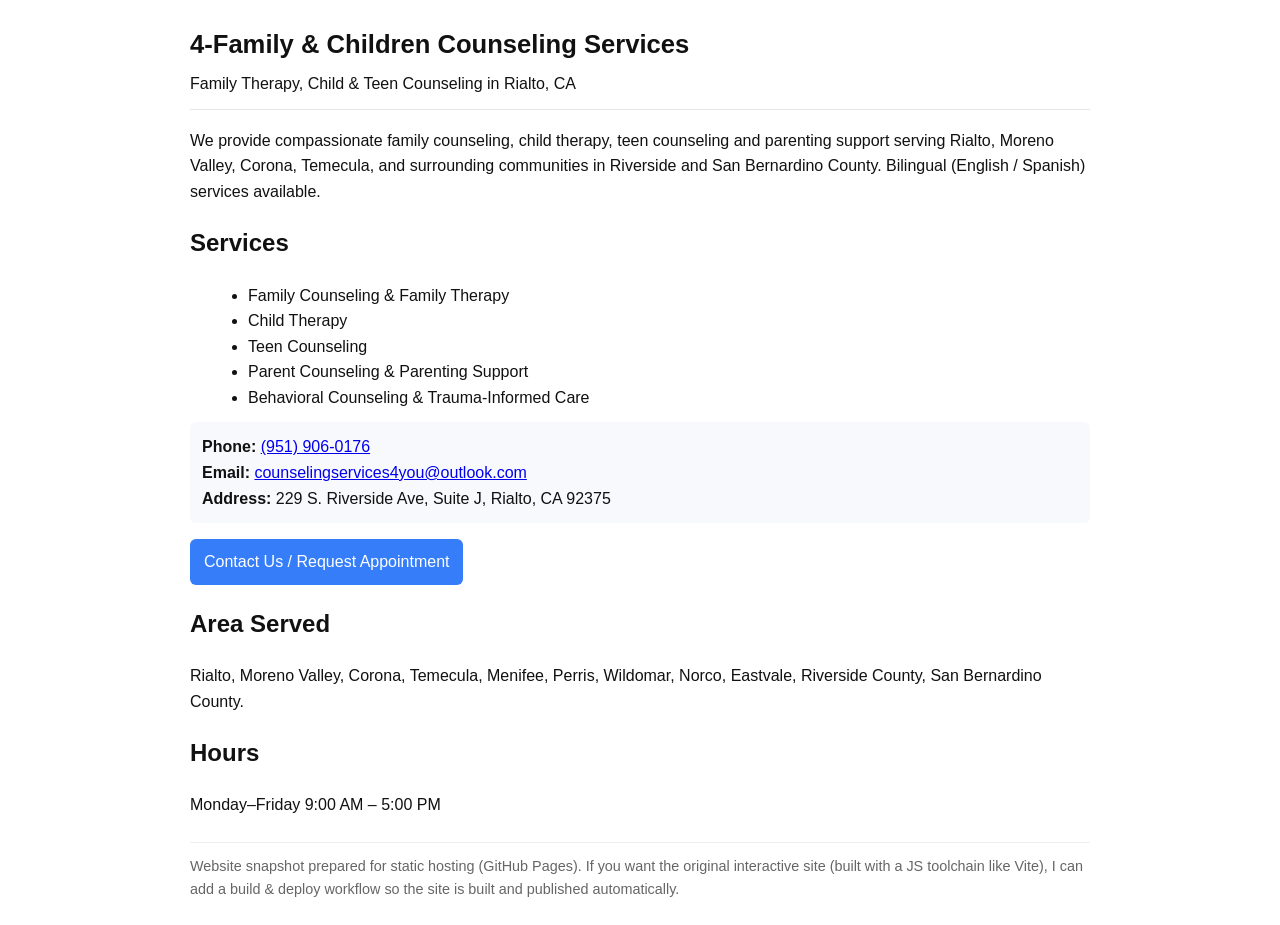
==== commit b757fe5f: "Replace dev preview HTML with a static production-ready index.html for GitHub Pages (remove dev-only" ====
--- a/4-Family & Children Counseling Services _ Family Therapy, Child & Teen Counseling in Rialto, CA.html
+++ b/4-Family & Children Counseling Services _ Family Therapy, Child & Teen Counseling in Rialto, CA.html
@@ -1,9249 +1,56 @@
-<!DOCTYPE html><html lang="en"><head>
-		<script type="module">import { injectIntoGlobalHook } from "/@react-refresh";
-injectIntoGlobalHook(window);
-window.$RefreshReg$ = () => {};
-window.$RefreshSig$ = () => (type) => type;</script>
+<!doctype html>
+<html lang="en">
+<head>
+  <meta charset="utf-8">
+  <meta name="viewport" content="width=device-width, initial-scale=1">
+  <title>4-Family & Children Counseling Services | Family Therapy, Child & Teen Counseling in Rialto, CA</title>
+  <meta name="description" content="Professional family counseling, child therapy, teen counseling, and parenting support in Rialto, CA. Serving Riverside and San Bernardino County.">
+  <meta name="robots" content="index, follow">
+  <style>
+    body{font-family:Arial,Helvetica,sans-serif;line-height:1.6;padding:24px;max-width:900px;margin:0 auto;color:#111}
+    header{border-bottom:1px solid #e6e6e6;padding-bottom:12px;margin-bottom:18px}
+    h1{font-size:1.6rem;margin:0 0 6px}
+    .contact{background:#f7f9fc;padding:12px;border-radius:6px;margin:12px 0}
+    a.button{display:inline-block;background:#357DF9;color:#fff;padding:10px 14px;border-radius:6px;text-decoration:none}
+    ul{margin:0 0 12px 18px}
+    footer{margin-top:24px;border-top:1px solid #eee;padding-top:12px;color:#666;font-size:0.9rem}
+  </style>
+</head>
+<body>
+  <header>
+    <h1>4-Family &amp; Children Counseling Services</h1>
+    <div>Family Therapy, Child &amp; Teen Counseling in Rialto, CA</div>
+  </header>
 
-		<script type="module" src="/@vite/client"></script>
+  <section>
+    <p>We provide compassionate family counseling, child therapy, teen counseling and parenting support serving Rialto, Moreno Valley, Corona, Temecula, and surrounding communities in Riverside and San Bernardino County. Bilingual (English / Spanish) services available.</p>
 
-		<meta charset="UTF-8">
-		<link rel="icon" type="image/svg+xml" href="/vite.svg">
-		<meta name="generator" content="Hostinger Horizons">
-		<meta name="viewport" content="width=device-width, initial-scale=1.0">
-		<title>4-Family &amp; Children Counseling Services | Family Therapy, Child &amp; Teen Counseling in Rialto, CA</title>
-		<meta name="description" content="Professional family counseling, child therapy, teen counseling, and parenting support in Rialto, CA. Serving Riverside and San Bernardino County including Moreno Valley, Corona, Temecula, Menifee, Perris, Wildomar, Norco, and Eastvale. Hablamos español.">
-		<meta name="keywords" content="family counseling Rialto CA, child therapy Riverside County, teen counseling San Bernardino, parenting help, family therapy, mental health services, behavioral counseling, child therapist, adolescent therapy, parent counseling, trauma-informed care, counseling Moreno Valley, therapy Corona CA, counseling Temecula, mental health Menifee, child therapy Perris, family counseling Wildomar, counseling Norco CA, therapy Eastvale, Spanish counseling, terapia familiar, consejería familiar, consejería niños adolescentes">
-		<meta name="author" content="4-Family &amp; Children Counseling Services">
-		<meta name="robots" content="index, follow">
-		<meta name="geo.region" content="US-CA">
-		<meta name="geo.placename" content="Rialto, California">
-		<meta name="geo.position" content="34.1064;-117.3703">
-		<meta name="ICBM" content="34.1064, -117.3703">
-		<!-- Open Graph -->
-		<meta property="og:type" content="website">
-		<meta property="og:title" content="4-Family &amp; Children Counseling Services | Family Therapy in Rialto, CA">
-		<meta property="og:description" content="Compassionate family counseling, child therapy, teen counseling &amp; parenting support serving Riverside and San Bernardino County. Bilingual services available. Hablamos español.">
-		<meta property="og:locale" content="en_US">
-		<meta property="og:site_name" content="4-Family &amp; Children Counseling Services">
-		<!-- Twitter Card -->
-		<meta name="twitter:card" content="summary">
-		<meta name="twitter:title" content="4-Family &amp; Children Counseling Services | Rialto, CA">
-		<meta name="twitter:description" content="Family therapy, child counseling, teen therapy &amp; parenting support in Rialto, CA. Serving Riverside &amp; San Bernardino County. Bilingual. Call (951) 906-0176.">
-		<!-- Local Business Structured Data -->
-		<script type="application/ld+json">
-		{
-			"@context": "https://schema.org",
-			"@type": "MedicalBusiness",
-			"name": "4-Family & Children Counseling Services",
-			"description": "Professional family counseling, child therapy, teen counseling, and parenting support serving Riverside and San Bernardino County including Rialto, Moreno Valley, Corona, Temecula, Menifee, Perris, Wildomar, Norco, and Eastvale. Bilingual services available.",
-			"url": "https://4familycounseling.com",
-			"telephone": "(951)906-0176",
-			"email": "counselingservices4you@outlook.com",
-			"address": {
-				"@type": "PostalAddress",
-				"streetAddress": "229 S. Riverside Ave, Suite J",
-				"addressLocality": "Rialto",
-				"addressRegion": "CA",
-				"postalCode": "92375",
-				"addressCountry": "US"
-			},
-			"areaServed": [
-				"Rialto, CA", "Moreno Valley, CA", "Corona, CA", "Temecula, CA",
-				"Menifee, CA", "Perris, CA", "Wildomar, CA", "Norco, CA",
-				"Eastvale, CA", "Riverside County, CA", "San Bernardino County, CA"
-			],
-			"serviceType": [
-				"Family Counseling", "Child Therapy", "Teen Counseling",
-				"Parent Counseling", "Family Therapy", "Mental Health Services",
-				"Behavioral Counseling", "Trauma-Informed Care"
-			],
-			"availableLanguage": ["English", "Spanish"],
-			"priceRange": "$$",
-			"openingHours": "Mo-Fr 09:00-17:00"
-		}
-		</script>
-		<script type="module">const SITE_PAGES_ENDPOINT = '/__horizons/site-pages';
+    <h2>Services</h2>
+    <ul>
+      <li>Family Counseling &amp; Family Therapy</li>
+      <li>Child Therapy</li>
+      <li>Teen Counseling</li>
+      <li>Parent Counseling &amp; Parenting Support</li>
+      <li>Behavioral Counseling &amp; Trauma-Informed Care</li>
+    </ul>
 
-const OUTGOING_SITE_PAGES_MESSAGE = 'sitePages';
-const INCOMING_REQUEST_SITE_PAGES_MESSAGE = 'request-site-pages';
+    <div class="contact">
+      <strong>Phone:</strong> <a href="tel:+19519060176">(951) 906-0176</a><br>
+      <strong>Email:</strong> <a href="mailto:counselingservices4you@outlook.com">counselingservices4you@outlook.com</a><br>
+      <strong>Address:</strong> 229 S. Riverside Ave, Suite J, Rialto, CA 92375
+    </div>
 
-const ALLOWED_PARENT_ORIGINS = [
-	'https://horizons.hostinger.com',
-	'https://horizons.hostinger.dev',
-	'https://horizons-frontend-local.hostinger.dev',
-	'http://localhost:4000',
-];
+    <p><a class="button" href="mailto:counselingservices4you@outlook.com">Contact Us / Request Appointment</a></p>
 
-function postSitePages(pages) {
-	let parentOrigin = window.location.ancestorOrigins?.[0];
-	if (!parentOrigin && document.referrer) {
-		try {
-			parentOrigin = new URL(document.referrer).origin;
-		} catch {}
-	}
-	if (parentOrigin && ALLOWED_PARENT_ORIGINS.includes(parentOrigin)) {
-		window.parent.postMessage({ type: OUTGOING_SITE_PAGES_MESSAGE, payload: { pages } }, parentOrigin);
-	}
-}
+    <h2>Area Served</h2>
+    <p>Rialto, Moreno Valley, Corona, Temecula, Menifee, Perris, Wildomar, Norco, Eastvale, Riverside County, San Bernardino County.</p>
 
-async function sendSitePagesToParent() {
-	if (window.self === window.top) {
-		return;
-	}
+    <h2>Hours</h2>
+    <p>Monday–Friday 9:00 AM – 5:00 PM</p>
+  </section>
 
-	try {
-		const response = await fetch(SITE_PAGES_ENDPOINT);
-		if (!response.ok) {
-			throw new Error(`HTTP ${response.status}`);
-		}
-		postSitePages(await response.json());
-	} catch (error) {
-		console.error('[site-pages] Failed to send site pages to parent:', error);
-	}
-}
-
-if (window.self !== window.top) {
-	window.addEventListener('load', sendSitePagesToParent);
-	window.addEventListener('message', (event) => {
-		if (event.data?.type === INCOMING_REQUEST_SITE_PAGES_MESSAGE) {
-			sendSitePagesToParent();
-		}
-	});
-}
-</script>
-		<style>
-	#root[data-edit-mode-enabled="true"] {
-		cursor: pointer;
-	}
-
-	#root[data-edit-mode-enabled="true"] [data-edit-id] {
-		cursor: pointer;
-		outline: 2px dashed #357DF9;
-		outline-offset: 2px;
-		min-height: 1em;
-		overflow-wrap: anywhere;
-		min-width: 0;
-	}
-	#root[data-edit-mode-enabled="true"] img[data-edit-id] {
-		outline-offset: -2px;
-	}
-	#root[data-edit-mode-enabled="true"] [data-edit-id]:hover {
-		background-color: #357DF933;
-		outline-color: #357DF9;
-	}
-	#root[data-edit-mode-enabled="true"] [data-edit-id][contenteditable="true"] {
-		outline-style: solid;
-		caret-color: currentColor;
-		user-select: text;
-		-webkit-user-select: text;
-	}
-
-	/* Block navigation / activation on actionable elements while editing. */
-	#root[data-edit-mode-enabled="true"] a,
-	#root[data-edit-mode-enabled="true"] button,
-	#root[data-edit-mode-enabled="true"] [role="button"],
-	#root[data-edit-mode-enabled="true"] [type="submit"] {
-		pointer-events: none !important;
-	}
-	/* …but editable and disabled targets keep receiving clicks/hover. */
-	#root[data-edit-mode-enabled="true"] [data-edit-id],
-	#root[data-edit-mode-enabled="true"] [data-edit-disabled] {
-		pointer-events: auto !important;
-	}
-
-	@keyframes fadeInTooltip {
-		from {
-			opacity: 0;
-			transform: translateY(5px);
-		}
-		to {
-			opacity: 1;
-			transform: translateY(0);
-		}
-	}
-
-	#inline-editor-disabled-tooltip {
-		display: none;
-		opacity: 0;
-		position: absolute;
-		background-color: #1D1E20;
-		color: white;
-		padding: 4px 8px;
-		border-radius: 8px;
-		z-index: 10001;
-		font-size: 14px;
-		border: 1px solid #3B3D4A;
-		max-width: 184px;
-		text-align: center;
-	}
-
-	#inline-editor-disabled-tooltip.tooltip-active {
-		display: block;
-		animation: fadeInTooltip 0.2s ease-out forwards;
-	}
-</style>
-		<script type="module">
-			const ALLOWED_PARENT_ORIGINS = [
-          "https://horizons.hostinger.com",
-          "https://horizons.hostinger.dev",
-          "https://horizons-frontend-local.hostinger.dev",
-      ];
-
-      // Check to see if the page is in an iframe
-      if (window.self !== window.top) {
-			const STORAGE_KEY = 'horizons-iframe-saved-route';
-
-			const getCurrentRoute = () => location.pathname + location.search + location.hash;
-
-			const save = () => {
-				try {
-					const currentRoute = getCurrentRoute();
-					sessionStorage.setItem(STORAGE_KEY, currentRoute);
-					window.parent.postMessage({message: 'route-changed', route: currentRoute}, '*');
-				} catch {}
-			};
-
-			const replaceHistoryState = (url) => {
-				try {
-					history.replaceState(null, '', url);
-					window.dispatchEvent(new PopStateEvent('popstate', { state: history.state }));
-					return true;
-				} catch {}
-				return false;
-			};
-
-			const restore = () => {
-				try {
-					const saved = sessionStorage.getItem(STORAGE_KEY);
-					if (!saved) return;
-
-					if (!saved.startsWith('/')) {
-						sessionStorage.removeItem(STORAGE_KEY);
-						return;
-					}
-
-					const current = getCurrentRoute();
-					if (current !== saved) {
-						if (!replaceHistoryState(saved)) {
-							replaceHistoryState('/');
-						}
-
-						requestAnimationFrame(() => setTimeout(() => {
-							try {
-							const text = (document.body?.innerText || '').trim();
-
-							// If the restored route results in too little content, assume it is invalid and navigate home
-							if (text.length < 50) {
-								replaceHistoryState('/');
-							}
-							} catch {}
-						}, 1000));
-					}
-				} catch {}
-			};
-
-			const originalPushState = history.pushState;
-			history.pushState = function(...args) {
-				originalPushState.apply(this, args);
-				save();
-			};
-
-			const originalReplaceState = history.replaceState;
-			history.replaceState = function(...args) {
-				originalReplaceState.apply(this, args);
-				save();
-			};
-
-      const getParentOrigin = () => {
-          if (
-              window.location.ancestorOrigins &&
-              window.location.ancestorOrigins.length > 0
-          ) {
-              return window.location.ancestorOrigins[0];
-          }
-
-          if (document.referrer) {
-              try {
-                  return new URL(document.referrer).origin;
-              } catch (e) {
-                  console.warn("Invalid referrer URL:", document.referrer);
-              }
-          }
-
-          return null;
-      };
-
-			window.addEventListener('popstate', save);
-			window.addEventListener('hashchange', save);
-			window.addEventListener("message", function (event) {
-				const parentOrigin = getParentOrigin();
-				if (!parentOrigin || !ALLOWED_PARENT_ORIGINS.includes(parentOrigin)) return;
-
-				if (event.data?.type === "redirect-home") {
-					const saved = sessionStorage.getItem(STORAGE_KEY);
-					if (saved && saved !== '/') {
-						replaceHistoryState('/');
-					}
-				}
-
-				if (event.data?.type === "navigate-to-route" && typeof event.data.path === "string") {
-					const target = event.data.path.startsWith('/') ? event.data.path : '/' + event.data.path;
-					const current = getCurrentRoute();
-					if (current !== target) {
-						replaceHistoryState(target);
-					}
-				}
-			});
-
-
-			restore();
-        }
-      </script>
-		<script type="module">
-                const ALLOWED_PARENT_ORIGINS = [
-                    "https://horizons.hostinger.com",
-                    "https://horizons.hostinger.dev",
-                    "https://horizons-frontend-local.hostinger.dev",
-                ];
-                const getParentOrigin = () => {
-                    if (
-                        window.location.ancestorOrigins &&
-                        window.location.ancestorOrigins.length > 0
-                    ) {
-                        return window.location.ancestorOrigins[0];
-                    }
-
-                    if (document.referrer) {
-                        try {
-                            return new URL(document.referrer).origin;
-                        } catch (e) {
-                            console.warn("Invalid referrer URL:", document.referrer);
-                        }
-                    }
-
-                    return null;
-                };
-                    
-                    
-                    
-                window.addEventListener("message", function (event) {
-                    const parentOrigin = getParentOrigin();
-
-                    if (event.data?.type === "database_preview_auth" && parentOrigin && ALLOWED_PARENT_ORIGINS.includes(parentOrigin)) {
-                        localStorage.setItem("__pb_superuser_auth__", event.data.value);
-                    }
-                });
-            </script>
-	  <script type="module" src="/@id/virtual:session-journal-client"></script>
-  <script type="module">
-window.onerror = (message, source, lineno, colno, errorObj) => {
-	const errorDetails = errorObj ? JSON.stringify({
-		name: errorObj.name,
-		message: errorObj.message,
-		stack: errorObj.stack,
-		source,
-		lineno,
-		colno,
-	}) : null;
-
-	window.parent.postMessage({
-		type: 'horizons-runtime-error',
-		message,
-		error: errorDetails
-	}, '*');
-};
-</script>
-  <script type="module">
-const observer = new MutationObserver((mutations) => {
-	for (const mutation of mutations) {
-		for (const addedNode of mutation.addedNodes) {
-			if (
-				addedNode.nodeType === Node.ELEMENT_NODE &&
-				(
-					addedNode.tagName?.toLowerCase() === 'vite-error-overlay' ||
-					addedNode.classList?.contains('backdrop')
-				)
-			) {
-				handleViteOverlay(addedNode);
-			}
-		}
-	}
-});
-
-observer.observe(document.documentElement, {
-	childList: true,
-	subtree: true
-});
-
-function handleViteOverlay(node) {
-	if (!node.shadowRoot) {
-		return;
-	}
-
-	const backdrop = node.shadowRoot.querySelector('.backdrop');
-
-	if (backdrop) {
-		const overlayHtml = backdrop.outerHTML;
-		const parser = new DOMParser();
-		const doc = parser.parseFromString(overlayHtml, 'text/html');
-		const messageBodyElement = doc.querySelector('.message-body');
-		const fileElement = doc.querySelector('.file');
-		const messageText = messageBodyElement ? messageBodyElement.textContent.trim() : '';
-		const fileText = fileElement ? fileElement.textContent.trim() : '';
-		const error = messageText + (fileText ? ' File:' + fileText : '');
-
-		window.parent.postMessage({
-			type: 'horizons-vite-error',
-			error,
-		}, '*');
-	}
-}
-</script>
-  <script type="module">
-const originalConsoleError = console.error;
-const MATCH_LINE_COL_REGEX = /:(\d+):(\d+)\)?\s*$/; // regex to match the :lineNum:colNum
-const MATCH_AT_REGEX = /^\s*at\s+(?:async\s+)?(?:.*?\s+)?\(?/; // regex to remove the 'at' keyword and any 'async' or function name
-const MATCH_PATH_REGEX = /^\//; // regex to remove the leading slash
-
-function parseStackFrameLine(line) {
-	const lineColMatch = line.match(MATCH_LINE_COL_REGEX);
-	if (!lineColMatch) return null;
-	const [, lineNum, colNum] = lineColMatch;
-	const suffix = `:${lineNum}:${colNum}`;
-	const idx = line.lastIndexOf(suffix);
-	if (idx === -1) return null;
-	const before = line.substring(0, idx);
-	const path = before.replace(MATCH_AT_REGEX, '').trim();
-	
-	if (!path) return null;
-
-	try {
-		const pathname = new URL(path).pathname;
-		const filePath = pathname.replace(MATCH_PATH_REGEX, '') || pathname;
-		return `${filePath}:${lineNum}:${colNum}`;
-	} catch (e) {
-		const filePath = path.replace(MATCH_PATH_REGEX, '') || path;
-		return `${filePath}:${lineNum}:${colNum}`;
-	}
-}
-
-function getFilePathFromStack(stack, skipFrames = 0) {
-	if (!stack || typeof stack !== 'string') return null;
-	const lines = stack.split('\n').slice(1);
-
-	const frames = lines.map(line => parseStackFrameLine(line.replace(/\r$/, ''))).filter(Boolean);
-
-	return frames[skipFrames] ?? null;
-}
-
-function formatConsoleMessage(args, skipStackFrames = 1) {
-	let messageString = '';
-	let filePath = null;
-
-	for (let i = 0; i < args.length; i++) {
-		const arg = args[i];
-		if (arg instanceof Error) {
-			filePath = getFilePathFromStack(arg.stack, 0);
-			messageString = `${arg.name}: ${arg.message}`;
-			if (filePath) {
-				messageString = `${messageString} at ${filePath}`;
-			}
-			break;
-		}
-	}
-
-	if (!messageString) {
-		messageString = args.map(arg => typeof arg === 'object' ? JSON.stringify(arg) : String(arg)).join(' ');
-		const stack = new Error().stack;
-		filePath = getFilePathFromStack(stack, skipStackFrames);
-		if (filePath) {
-			messageString = `${messageString} at ${filePath}`;
-		}
-	}
-
-	return messageString;
-}
-
-console.error = function(...args) {
-	originalConsoleError.apply(console, args);
-
-	window.parent.postMessage({
-		type: 'horizons-console-error',
-		error: formatConsoleMessage(args, 1)
-	}, '*');
-};
-
-const originalConsoleWarn = console.warn;
-
-console.warn = function(...args) {
-	originalConsoleWarn.apply(console, args);
-
-	window.parent.postMessage({
-		type: 'horizons-console-warn',
-		warning: formatConsoleMessage(args, 1)
-	}, '*');
-};
-</script>
-  <script type="module">
-// Prevents authentication failures (PB returns 400) from crashing the app — use console.info, not console.error/PM2.
-// [urlPattern, bodyPattern] tuples; align with sandboxErrorUtils ERROR_BLACKLIST.
-const BENIGN_FETCH_ERRORS = [
-	[/hcgi\/platform\/api\/collections\/.*auth-with-password.*/i, /Failed to authenticate/i],
-	[/hcgi\/api\//i, /Insufficient credits/i],
-];
-
-function isBenignFetchError(url, body) {
-	return BENIGN_FETCH_ERRORS.some(([urlPattern, bodyPattern]) =>
-		urlPattern.test(url) && (!bodyPattern || bodyPattern.test(body)));
-}
-
-const PLATFORM_URL_PATTERN = /hcgi\/platform\//i;
-const VALIDATION_CODE_TEXT_PATTERN = /validation_/;
-
-function hasValidationCode(value) {
-	if (value == null) {
-		return false;
-	}
-	if (typeof value === 'string') {
-		return value.startsWith('validation_');
-	}
-	if (Array.isArray(value)) {
-		return value.some(hasValidationCode);
-	}
-	if (typeof value === 'object') {
-		return Object.values(value).some(hasValidationCode);
-	}
-	return false;
-}
-
-function isValidationFetchWarning(url, body) {
-	if (!PLATFORM_URL_PATTERN.test(url)) {
-		return false;
-	}
-	try {
-		return hasValidationCode(JSON.parse(body));
-	} catch {
-		return VALIDATION_CODE_TEXT_PATTERN.test(body);
-	}
-}
-
-const originalFetch = window.fetch;
-
-window.fetch = function(...args) {
-	const url = args[0] instanceof Request ? args[0].url : args[0];
-
-	// Skip WebSocket URLs
-	if (url.startsWith('ws:') || url.startsWith('wss:')) {
-		return originalFetch.apply(this, args);
-	}
-
-	return originalFetch.apply(this, args)
-		.then(async response => {
-			const contentType = response.headers.get('Content-Type') || '';
-
-			// Exclude HTML document responses
-			const isDocumentResponse =
-				contentType.includes('text/html') ||
-				contentType.includes('application/xhtml+xml');
-
-			if (!response.ok && !isDocumentResponse) {
-					const responseClone = response.clone();
-					const errorFromRes = await responseClone.text();
-					const requestUrl = response.url;
-					const errorMessage = `Fetch error from ${requestUrl}: ${errorFromRes}`;
-
-					if (isBenignFetchError(requestUrl, errorFromRes)) {
-						console.info(errorMessage);
-					} else if (isValidationFetchWarning(requestUrl, errorFromRes)) {
-						console.warn(errorMessage);
-					} else {
-						console.error(errorMessage);
-					}
-			}
-
-			return response;
-		})
-		.catch(error => {
-			if (!url.match(/.html?$/i)) {
-				// Cancelled in-flight fetch (e.g. preview reload) — not a server failure.
-				if (error?.name === 'AbortError') {
-					console.info(error);
-				} else {
-					console.error(error);
-				}
-			}
-
-			throw error;
-		});
-};
-</script>
-  <script type="module">
-if (window.navigation && window.self !== window.top) {
-	window.navigation.addEventListener('navigate', (event) => {
-		const url = event.destination.url;
-
-		try {
-			const destinationUrl = new URL(url);
-			const destinationOrigin = destinationUrl.origin;
-			const currentOrigin = window.location.origin;
-
-			if (destinationOrigin === currentOrigin) {
-				return;
-			}
-		} catch (error) {
-			return;
-		}
-
-		window.parent.postMessage({
-			type: 'horizons-navigation-error',
-			url,
-		}, '*');
-	});
-}
-</script>
-<style type="text/css" data-vite-dev-id="/home/u599951702/websites/gdxaBBhUU/public_html/apps/web/src/index.css">
-@import url('https://fonts.googleapis.com/css2?family=Poppins:wght@400;500;600;700&family=Nunito+Sans:ital,wght@0,400;0,600;0,700;1,400&display=swap');
-/*
-  TEMPLATE STYLES: These styles are used as a base template.
-  AI is allowed to modify these styles as needed.
-*/
-*, ::before, ::after{
-  --tw-border-spacing-x: 0;
-  --tw-border-spacing-y: 0;
-  --tw-translate-x: 0;
-  --tw-translate-y: 0;
-  --tw-rotate: 0;
-  --tw-skew-x: 0;
-  --tw-skew-y: 0;
-  --tw-scale-x: 1;
-  --tw-scale-y: 1;
-  --tw-pan-x:  ;
-  --tw-pan-y:  ;
-  --tw-pinch-zoom:  ;
-  --tw-scroll-snap-strictness: proximity;
-  --tw-gradient-from-position:  ;
-  --tw-gradient-via-position:  ;
-  --tw-gradient-to-position:  ;
-  --tw-ordinal:  ;
-  --tw-slashed-zero:  ;
-  --tw-numeric-figure:  ;
-  --tw-numeric-spacing:  ;
-  --tw-numeric-fraction:  ;
-  --tw-ring-inset:  ;
-  --tw-ring-offset-width: 0px;
-  --tw-ring-offset-color: #fff;
-  --tw-ring-color: rgb(59 130 246 / 0.5);
-  --tw-ring-offset-shadow: 0 0 #0000;
-  --tw-ring-shadow: 0 0 #0000;
-  --tw-shadow: 0 0 #0000;
-  --tw-shadow-colored: 0 0 #0000;
-  --tw-blur:  ;
-  --tw-brightness:  ;
-  --tw-contrast:  ;
-  --tw-grayscale:  ;
-  --tw-hue-rotate:  ;
-  --tw-invert:  ;
-  --tw-saturate:  ;
-  --tw-sepia:  ;
-  --tw-drop-shadow:  ;
-  --tw-backdrop-blur:  ;
-  --tw-backdrop-brightness:  ;
-  --tw-backdrop-contrast:  ;
-  --tw-backdrop-grayscale:  ;
-  --tw-backdrop-hue-rotate:  ;
-  --tw-backdrop-invert:  ;
-  --tw-backdrop-opacity:  ;
-  --tw-backdrop-saturate:  ;
-  --tw-backdrop-sepia:  ;
-  --tw-contain-size:  ;
-  --tw-contain-layout:  ;
-  --tw-contain-paint:  ;
-  --tw-contain-style:  ;
-}
-::backdrop{
-  --tw-border-spacing-x: 0;
-  --tw-border-spacing-y: 0;
-  --tw-translate-x: 0;
-  --tw-translate-y: 0;
-  --tw-rotate: 0;
-  --tw-skew-x: 0;
-  --tw-skew-y: 0;
-  --tw-scale-x: 1;
-  --tw-scale-y: 1;
-  --tw-pan-x:  ;
-  --tw-pan-y:  ;
-  --tw-pinch-zoom:  ;
-  --tw-scroll-snap-strictness: proximity;
-  --tw-gradient-from-position:  ;
-  --tw-gradient-via-position:  ;
-  --tw-gradient-to-position:  ;
-  --tw-ordinal:  ;
-  --tw-slashed-zero:  ;
-  --tw-numeric-figure:  ;
-  --tw-numeric-spacing:  ;
-  --tw-numeric-fraction:  ;
-  --tw-ring-inset:  ;
-  --tw-ring-offset-width: 0px;
-  --tw-ring-offset-color: #fff;
-  --tw-ring-color: rgb(59 130 246 / 0.5);
-  --tw-ring-offset-shadow: 0 0 #0000;
-  --tw-ring-shadow: 0 0 #0000;
-  --tw-shadow: 0 0 #0000;
-  --tw-shadow-colored: 0 0 #0000;
-  --tw-blur:  ;
-  --tw-brightness:  ;
-  --tw-contrast:  ;
-  --tw-grayscale:  ;
-  --tw-hue-rotate:  ;
-  --tw-invert:  ;
-  --tw-saturate:  ;
-  --tw-sepia:  ;
-  --tw-drop-shadow:  ;
-  --tw-backdrop-blur:  ;
-  --tw-backdrop-brightness:  ;
-  --tw-backdrop-contrast:  ;
-  --tw-backdrop-grayscale:  ;
-  --tw-backdrop-hue-rotate:  ;
-  --tw-backdrop-invert:  ;
-  --tw-backdrop-opacity:  ;
-  --tw-backdrop-saturate:  ;
-  --tw-backdrop-sepia:  ;
-  --tw-contain-size:  ;
-  --tw-contain-layout:  ;
-  --tw-contain-paint:  ;
-  --tw-contain-style:  ;
-}
-/*
-  ! tailwindcss v3.4.19 | MIT License | https://tailwindcss.com
-*/
-/*
-1. Prevent padding and border from affecting element width. (https://github.com/mozdevs/cssremedy/issues/4)
-2. Allow adding a border to an element by just adding a border-width. (https://github.com/tailwindcss/tailwindcss/pull/116)
-*/
-*,
-::before,
-::after {
-  box-sizing: border-box; /* 1 */
-  border-width: 0; /* 2 */
-  border-style: solid; /* 2 */
-  border-color: #e5e7eb; /* 2 */
-}
-::before,
-::after {
-  --tw-content: '';
-}
-/*
-1. Use a consistent sensible line-height in all browsers.
-2. Prevent adjustments of font size after orientation changes in iOS.
-3. Use a more readable tab size.
-4. Use the user's configured `sans` font-family by default.
-5. Use the user's configured `sans` font-feature-settings by default.
-6. Use the user's configured `sans` font-variation-settings by default.
-7. Disable tap highlights on iOS
-*/
-html,
-:host {
-  line-height: 1.5; /* 1 */
-  -webkit-text-size-adjust: 100%; /* 2 */
-  -moz-tab-size: 4; /* 3 */
-  -o-tab-size: 4;
-     tab-size: 4; /* 3 */
-  font-family: ui-sans-serif, system-ui, sans-serif, "Apple Color Emoji", "Segoe UI Emoji", "Segoe UI Symbol", "Noto Color Emoji"; /* 4 */
-  font-feature-settings: normal; /* 5 */
-  font-variation-settings: normal; /* 6 */
-  -webkit-tap-highlight-color: transparent; /* 7 */
-}
-/*
-1. Remove the margin in all browsers.
-2. Inherit line-height from `html` so users can set them as a class directly on the `html` element.
-*/
-body {
-  margin: 0; /* 1 */
-  line-height: inherit; /* 2 */
-}
-/*
-1. Add the correct height in Firefox.
-2. Correct the inheritance of border color in Firefox. (https://bugzilla.mozilla.org/show_bug.cgi?id=190655)
-3. Ensure horizontal rules are visible by default.
-*/
-hr {
-  height: 0; /* 1 */
-  color: inherit; /* 2 */
-  border-top-width: 1px; /* 3 */
-}
-/*
-Add the correct text decoration in Chrome, Edge, and Safari.
-*/
-abbr:where([title]) {
-  -webkit-text-decoration: underline dotted;
-          text-decoration: underline dotted;
-}
-/*
-Remove the default font size and weight for headings.
-*/
-h1,
-h2,
-h3,
-h4,
-h5,
-h6 {
-  font-size: inherit;
-  font-weight: inherit;
-}
-/*
-Reset links to optimize for opt-in styling instead of opt-out.
-*/
-a {
-  color: inherit;
-  text-decoration: inherit;
-}
-/*
-Add the correct font weight in Edge and Safari.
-*/
-b,
-strong {
-  font-weight: bolder;
-}
-/*
-1. Use the user's configured `mono` font-family by default.
-2. Use the user's configured `mono` font-feature-settings by default.
-3. Use the user's configured `mono` font-variation-settings by default.
-4. Correct the odd `em` font sizing in all browsers.
-*/
-code,
-kbd,
-samp,
-pre {
-  font-family: ui-monospace, SFMono-Regular, Menlo, Monaco, Consolas, "Liberation Mono", "Courier New", monospace; /* 1 */
-  font-feature-settings: normal; /* 2 */
-  font-variation-settings: normal; /* 3 */
-  font-size: 1em; /* 4 */
-}
-/*
-Add the correct font size in all browsers.
-*/
-small {
-  font-size: 80%;
-}
-/*
-Prevent `sub` and `sup` elements from affecting the line height in all browsers.
-*/
-sub,
-sup {
-  font-size: 75%;
-  line-height: 0;
-  position: relative;
-  vertical-align: baseline;
-}
-sub {
-  bottom: -0.25em;
-}
-sup {
-  top: -0.5em;
-}
-/*
-1. Remove text indentation from table contents in Chrome and Safari. (https://bugs.chromium.org/p/chromium/issues/detail?id=999088, https://bugs.webkit.org/show_bug.cgi?id=201297)
-2. Correct table border color inheritance in all Chrome and Safari. (https://bugs.chromium.org/p/chromium/issues/detail?id=935729, https://bugs.webkit.org/show_bug.cgi?id=195016)
-3. Remove gaps between table borders by default.
-*/
-table {
-  text-indent: 0; /* 1 */
-  border-color: inherit; /* 2 */
-  border-collapse: collapse; /* 3 */
-}
-/*
-1. Change the font styles in all browsers.
-2. Remove the margin in Firefox and Safari.
-3. Remove default padding in all browsers.
-*/
-button,
-input,
-optgroup,
-select,
-textarea {
-  font-family: inherit; /* 1 */
-  font-feature-settings: inherit; /* 1 */
-  font-variation-settings: inherit; /* 1 */
-  font-size: 100%; /* 1 */
-  font-weight: inherit; /* 1 */
-  line-height: inherit; /* 1 */
-  letter-spacing: inherit; /* 1 */
-  color: inherit; /* 1 */
-  margin: 0; /* 2 */
-  padding: 0; /* 3 */
-}
-/*
-Remove the inheritance of text transform in Edge and Firefox.
-*/
-button,
-select {
-  text-transform: none;
-}
-/*
-1. Correct the inability to style clickable types in iOS and Safari.
-2. Remove default button styles.
-*/
-button,
-input:where([type='button']),
-input:where([type='reset']),
-input:where([type='submit']) {
-  -webkit-appearance: button; /* 1 */
-  background-color: transparent; /* 2 */
-  background-image: none; /* 2 */
-}
-/*
-Use the modern Firefox focus style for all focusable elements.
-*/
-:-moz-focusring {
-  outline: auto;
-}
-/*
-Remove the additional `:invalid` styles in Firefox. (https://github.com/mozilla/gecko-dev/blob/2f9eacd9d3d995c937b4251a5557d95d494c9be1/layout/style/res/forms.css#L728-L737)
-*/
-:-moz-ui-invalid {
-  box-shadow: none;
-}
-/*
-Add the correct vertical alignment in Chrome and Firefox.
-*/
-progress {
-  vertical-align: baseline;
-}
-/*
-Correct the cursor style of increment and decrement buttons in Safari.
-*/
-::-webkit-inner-spin-button,
-::-webkit-outer-spin-button {
-  height: auto;
-}
-/*
-1. Correct the odd appearance in Chrome and Safari.
-2. Correct the outline style in Safari.
-*/
-[type='search'] {
-  -webkit-appearance: textfield; /* 1 */
-  outline-offset: -2px; /* 2 */
-}
-/*
-Remove the inner padding in Chrome and Safari on macOS.
-*/
-::-webkit-search-decoration {
-  -webkit-appearance: none;
-}
-/*
-1. Correct the inability to style clickable types in iOS and Safari.
-2. Change font properties to `inherit` in Safari.
-*/
-::-webkit-file-upload-button {
-  -webkit-appearance: button; /* 1 */
-  font: inherit; /* 2 */
-}
-/*
-Add the correct display in Chrome and Safari.
-*/
-summary {
-  display: list-item;
-}
-/*
-Removes the default spacing and border for appropriate elements.
-*/
-blockquote,
-dl,
-dd,
-h1,
-h2,
-h3,
-h4,
-h5,
-h6,
-hr,
-figure,
-p,
-pre {
-  margin: 0;
-}
-fieldset {
-  margin: 0;
-  padding: 0;
-}
-legend {
-  padding: 0;
-}
-ol,
-ul,
-menu {
-  list-style: none;
-  margin: 0;
-  padding: 0;
-}
-/*
-Reset default styling for dialogs.
-*/
-dialog {
-  padding: 0;
-}
-/*
-Prevent resizing textareas horizontally by default.
-*/
-textarea {
-  resize: vertical;
-}
-/*
-1. Reset the default placeholder opacity in Firefox. (https://github.com/tailwindlabs/tailwindcss/issues/3300)
-2. Set the default placeholder color to the user's configured gray 400 color.
-*/
-input::-moz-placeholder, textarea::-moz-placeholder {
-  opacity: 1; /* 1 */
-  color: #9ca3af; /* 2 */
-}
-input::placeholder,
-textarea::placeholder {
-  opacity: 1; /* 1 */
-  color: #9ca3af; /* 2 */
-}
-/*
-Set the default cursor for buttons.
-*/
-button,
-[role="button"] {
-  cursor: pointer;
-}
-/*
-Make sure disabled buttons don't get the pointer cursor.
-*/
-:disabled {
-  cursor: default;
-}
-/*
-1. Make replaced elements `display: block` by default. (https://github.com/mozdevs/cssremedy/issues/14)
-2. Add `vertical-align: middle` to align replaced elements more sensibly by default. (https://github.com/jensimmons/cssremedy/issues/14#issuecomment-634934210)
-   This can trigger a poorly considered lint error in some tools but is included by design.
-*/
-img,
-svg,
-video,
-canvas,
-audio,
-iframe,
-embed,
-object {
-  display: block; /* 1 */
-  vertical-align: middle; /* 2 */
-}
-/*
-Constrain images and videos to the parent width and preserve their intrinsic aspect ratio. (https://github.com/mozdevs/cssremedy/issues/14)
-*/
-img,
-video {
-  max-width: 100%;
-  height: auto;
-}
-/* Make elements with the HTML hidden attribute stay hidden by default */
-[hidden]:where(:not([hidden="until-found"])) {
-  display: none;
-}
-:root {
-    --background: 0 0% 100%;
-    --foreground: 240 10% 3.9%;
-    --card: 0 0% 100%;
-    --card-foreground: 240 10% 3.9%;
-    --popover: 0 0% 100%;
-    --popover-foreground: 240 10% 3.9%;
-    --primary: 240 5.9% 10%;
-    --primary-foreground: 0 0% 98%;
-    --secondary: 240 4.8% 95.9%;
-    --secondary-foreground: 240 5.9% 10%;
-    --muted: 240 4.8% 95.9%;
-    --muted-foreground: 240 3.8% 46.1%;
-    --accent: 240 4.8% 95.9%;
-    --accent-foreground: 240 5.9% 10%;
-    --destructive: 0 84.2% 60.2%;
-    --destructive-foreground: 0 0% 98%;
-    --border: 240 5.9% 90%;
-    --input: 240 5.9% 90%;
-    --ring: 240 5.9% 10%;
-    --radius: 0.5rem;
-    --sidebar-background: 0 0% 98%;
-    --sidebar-foreground: 240 5.3% 26.1%;
-    --sidebar-primary: 240 5.9% 10%;
-    --sidebar-primary-foreground: 0 0% 98%;
-    --sidebar-accent: 240 4.8% 95.9%;
-    --sidebar-accent-foreground: 240 5.9% 10%;
-    --sidebar-border: 220 13% 91%;
-    --sidebar-ring: 217.2 91.2% 59.8%;
-  }
-.dark {
-    --background: 240 10% 3.9%;
-    --foreground: 0 0% 98%;
-    --card: 240 10% 3.9%;
-    --card-foreground: 0 0% 98%;
-    --popover: 240 10% 3.9%;
-    --popover-foreground: 0 0% 98%;
-    --primary: 0 0% 98%;
-    --primary-foreground: 240 5.9% 10%;
-    --secondary: 240 3.7% 15.9%;
-    --secondary-foreground: 0 0% 98%;
-    --muted: 240 3.7% 15.9%;
-    --muted-foreground: 240 5% 64.9%;
-    --accent: 240 3.7% 15.9%;
-    --accent-foreground: 0 0% 98%;
-    --destructive: 0 62.8% 30.6%;
-    --destructive-foreground: 0 0% 98%;
-    --border: 240 3.7% 15.9%;
-    --input: 240 3.7% 15.9%;
-    --ring: 240 4.9% 83.9%;
-    --sidebar-background: 240 5.9% 10%;
-    --sidebar-foreground: 240 4.8% 95.9%;
-    --sidebar-primary: 224.3 76.3% 48%;
-    --sidebar-primary-foreground: 0 0% 100%;
-    --sidebar-accent: 240 3.7% 15.9%;
-    --sidebar-accent-foreground: 240 4.8% 95.9%;
-    --sidebar-border: 240 3.7% 15.9%;
-    --sidebar-ring: 217.2 91.2% 59.8%;
-  }
-.sr-only{
-  position: absolute;
-  width: 1px;
-  height: 1px;
-  padding: 0;
-  margin: -1px;
-  overflow: hidden;
-  clip: rect(0, 0, 0, 0);
-  white-space: nowrap;
-  border-width: 0;
-}
-.pointer-events-none{
-  pointer-events: none;
-}
-.pointer-events-auto{
-  pointer-events: auto;
-}
-.visible{
-  visibility: visible;
-}
-.invisible{
-  visibility: hidden;
-}
-.fixed{
-  position: fixed;
-}
-.absolute{
-  position: absolute;
-}
-.relative{
-  position: relative;
-}
-.sticky{
-  position: sticky;
-}
-.inset-0{
-  inset: 0px;
-}
-.inset-x-0{
-  left: 0px;
-  right: 0px;
-}
-.inset-y-0{
-  top: 0px;
-  bottom: 0px;
-}
-.-bottom-12{
-  bottom: -3rem;
-}
-.-left-12{
-  left: -3rem;
-}
-.-right-12{
-  right: -3rem;
-}
-.-top-12{
-  top: -3rem;
-}
-.bottom-0{
-  bottom: 0px;
-}
-.left-0{
-  left: 0px;
-}
-.left-1\/2{
-  left: 50%;
-}
-.left-2{
-  left: 0.5rem;
-}
-.left-\[50\%\]{
-  left: 50%;
-}
-.right-0{
-  right: 0px;
-}
-.right-1{
-  right: 0.25rem;
-}
-.right-2{
-  right: 0.5rem;
-}
-.right-3{
-  right: 0.75rem;
-}
-.right-4{
-  right: 1rem;
-}
-.top-0{
-  top: 0px;
-}
-.top-1{
-  top: 0.25rem;
-}
-.top-1\.5{
-  top: 0.375rem;
-}
-.top-1\/2{
-  top: 50%;
-}
-.top-3\.5{
-  top: 0.875rem;
-}
-.top-4{
-  top: 1rem;
-}
-.top-\[1px\]{
-  top: 1px;
-}
-.top-\[50\%\]{
-  top: 50%;
-}
-.top-\[60\%\]{
-  top: 60%;
-}
-.top-full{
-  top: 100%;
-}
-.z-10{
-  z-index: 10;
-}
-.z-20{
-  z-index: 20;
-}
-.z-50{
-  z-index: 50;
-}
-.z-\[100\]{
-  z-index: 100;
-}
-.z-\[1\]{
-  z-index: 1;
-}
-.order-first{
-  order: -9999;
-}
-.order-last{
-  order: 9999;
-}
-.\!m-0{
-  margin: 0px !important;
-}
-.-mx-1{
-  margin-left: -0.25rem;
-  margin-right: -0.25rem;
-}
-.-my-2{
-  margin-top: -0.5rem;
-  margin-bottom: -0.5rem;
-}
-.mx-2{
-  margin-left: 0.5rem;
-  margin-right: 0.5rem;
-}
-.mx-3\.5{
-  margin-left: 0.875rem;
-  margin-right: 0.875rem;
-}
-.mx-auto{
-  margin-left: auto;
-  margin-right: auto;
-}
-.my-0{
-  margin-top: 0px;
-  margin-bottom: 0px;
-}
-.my-0\.5{
-  margin-top: 0.125rem;
-  margin-bottom: 0.125rem;
-}
-.my-1{
-  margin-top: 0.25rem;
-  margin-bottom: 0.25rem;
-}
-.-ml-4{
-  margin-left: -1rem;
-}
-.-mt-4{
-  margin-top: -1rem;
-}
-.mb-1{
-  margin-bottom: 0.25rem;
-}
-.mb-10{
-  margin-bottom: 2.5rem;
-}
-.mb-2{
-  margin-bottom: 0.5rem;
-}
-.mb-3{
-  margin-bottom: 0.75rem;
-}
-.mb-4{
-  margin-bottom: 1rem;
-}
-.mb-8{
-  margin-bottom: 2rem;
-}
-.ml-1{
-  margin-left: 0.25rem;
-}
-.ml-4{
-  margin-left: 1rem;
-}
-.ml-auto{
-  margin-left: auto;
-}
-.mr-2{
-  margin-right: 0.5rem;
-}
-.mt-0\.5{
-  margin-top: 0.125rem;
-}
-.mt-1{
-  margin-top: 0.25rem;
-}
-.mt-1\.5{
-  margin-top: 0.375rem;
-}
-.mt-12{
-  margin-top: 3rem;
-}
-.mt-2{
-  margin-top: 0.5rem;
-}
-.mt-2\.5{
-  margin-top: 0.625rem;
-}
-.mt-24{
-  margin-top: 6rem;
-}
-.mt-3{
-  margin-top: 0.75rem;
-}
-.mt-4{
-  margin-top: 1rem;
-}
-.mt-6{
-  margin-top: 1.5rem;
-}
-.mt-8{
-  margin-top: 2rem;
-}
-.mt-auto{
-  margin-top: auto;
-}
-.line-clamp-2{
-  overflow: hidden;
-  display: -webkit-box;
-  -webkit-box-orient: vertical;
-  -webkit-line-clamp: 2;
-}
-.block{
-  display: block;
-}
-.inline-block{
-  display: inline-block;
-}
-.flex{
-  display: flex;
-}
-.inline-flex{
-  display: inline-flex;
-}
-.table{
-  display: table;
-}
-.grid{
-  display: grid;
-}
-.hidden{
-  display: none;
-}
-.aspect-square{
-  aspect-ratio: 1 / 1;
-}
-.aspect-video{
-  aspect-ratio: 16 / 9;
-}
-.size-10{
-  width: 2.5rem;
-  height: 2.5rem;
-}
-.size-3{
-  width: 0.75rem;
-  height: 0.75rem;
-}
-.size-3\.5{
-  width: 0.875rem;
-  height: 0.875rem;
-}
-.size-4{
-  width: 1rem;
-  height: 1rem;
-}
-.size-6{
-  width: 1.5rem;
-  height: 1.5rem;
-}
-.size-8{
-  width: 2rem;
-  height: 2rem;
-}
-.size-\[--cell-size\]{
-  width: var(--cell-size);
-  height: var(--cell-size);
-}
-.h-1\.5{
-  height: 0.375rem;
-}
-.h-10{
-  height: 2.5rem;
-}
-.h-12{
-  height: 3rem;
-}
-.h-14{
-  height: 3.5rem;
-}
-.h-16{
-  height: 4rem;
-}
-.h-2{
-  height: 0.5rem;
-}
-.h-2\.5{
-  height: 0.625rem;
-}
-.h-20{
-  height: 5rem;
-}
-.h-24{
-  height: 6rem;
-}
-.h-3{
-  height: 0.75rem;
-}
-.h-3\.5{
-  height: 0.875rem;
-}
-.h-4{
-  height: 1rem;
-}
-.h-5{
-  height: 1.25rem;
-}
-.h-6{
-  height: 1.5rem;
-}
-.h-7{
-  height: 1.75rem;
-}
-.h-8{
-  height: 2rem;
-}
-.h-9{
-  height: 2.25rem;
-}
-.h-\[--cell-size\]{
-  height: var(--cell-size);
-}
-.h-\[1px\]{
-  height: 1px;
-}
-.h-\[var\(--radix-navigation-menu-viewport-height\)\]{
-  height: var(--radix-navigation-menu-viewport-height);
-}
-.h-\[var\(--radix-select-trigger-height\)\]{
-  height: var(--radix-select-trigger-height);
-}
-.h-auto{
-  height: auto;
-}
-.h-full{
-  height: 100%;
-}
-.h-px{
-  height: 1px;
-}
-.h-svh{
-  height: 100svh;
-}
-.max-h-\[--radix-context-menu-content-available-height\]{
-  max-height: var(--radix-context-menu-content-available-height);
-}
-.max-h-\[--radix-select-content-available-height\]{
-  max-height: var(--radix-select-content-available-height);
-}
-.max-h-\[300px\]{
-  max-height: 300px;
-}
-.max-h-\[var\(--radix-dropdown-menu-content-available-height\)\]{
-  max-height: var(--radix-dropdown-menu-content-available-height);
-}
-.max-h-screen{
-  max-height: 100vh;
-}
-.min-h-0{
-  min-height: 0px;
-}
-.min-h-\[60px\]{
-  min-height: 60px;
-}
-.min-h-screen{
-  min-height: 100vh;
-}
-.min-h-svh{
-  min-height: 100svh;
-}
-.w-0{
-  width: 0px;
-}
-.w-1{
-  width: 0.25rem;
-}
-.w-10{
-  width: 2.5rem;
-}
-.w-12{
-  width: 3rem;
-}
-.w-14{
-  width: 3.5rem;
-}
-.w-2{
-  width: 0.5rem;
-}
-.w-2\.5{
-  width: 0.625rem;
-}
-.w-20{
-  width: 5rem;
-}
-.w-24{
-  width: 6rem;
-}
-.w-3{
-  width: 0.75rem;
-}
-.w-3\.5{
-  width: 0.875rem;
-}
-.w-3\/4{
-  width: 75%;
-}
-.w-4{
-  width: 1rem;
-}
-.w-5{
-  width: 1.25rem;
-}
-.w-6{
-  width: 1.5rem;
-}
-.w-64{
-  width: 16rem;
-}
-.w-7{
-  width: 1.75rem;
-}
-.w-72{
-  width: 18rem;
-}
-.w-8{
-  width: 2rem;
-}
-.w-9{
-  width: 2.25rem;
-}
-.w-\[--cell-size\]{
-  width: var(--cell-size);
-}
-.w-\[--sidebar-width\]{
-  width: var(--sidebar-width);
-}
-.w-\[100px\]{
-  width: 100px;
-}
-.w-\[1px\]{
-  width: 1px;
-}
-.w-auto{
-  width: auto;
-}
-.w-fit{
-  width: -moz-fit-content;
-  width: fit-content;
-}
-.w-full{
-  width: 100%;
-}
-.w-max{
-  width: -moz-max-content;
-  width: max-content;
-}
-.w-px{
-  width: 1px;
-}
-.min-w-0{
-  min-width: 0px;
-}
-.min-w-10{
-  min-width: 2.5rem;
-}
-.min-w-5{
-  min-width: 1.25rem;
-}
-.min-w-8{
-  min-width: 2rem;
-}
-.min-w-9{
-  min-width: 2.25rem;
-}
-.min-w-\[--cell-size\]{
-  min-width: var(--cell-size);
-}
-.min-w-\[12rem\]{
-  min-width: 12rem;
-}
-.min-w-\[8rem\]{
-  min-width: 8rem;
-}
-.min-w-\[var\(--radix-select-trigger-width\)\]{
-  min-width: var(--radix-select-trigger-width);
-}
-.max-w-\[--skeleton-width\]{
-  max-width: var(--skeleton-width);
-}
-.max-w-\[38rem\]{
-  max-width: 38rem;
-}
-.max-w-\[42rem\]{
-  max-width: 42rem;
-}
-.max-w-\[72rem\]{
-  max-width: 72rem;
-}
-.max-w-\[80rem\]{
-  max-width: 80rem;
-}
-.max-w-lg{
-  max-width: 32rem;
-}
-.max-w-max{
-  max-width: -moz-max-content;
-  max-width: max-content;
-}
-.max-w-sm{
-  max-width: 24rem;
-}
-.flex-1{
-  flex: 1 1 0%;
-}
-.shrink-0{
-  flex-shrink: 0;
-}
-.grow{
-  flex-grow: 1;
-}
-.grow-0{
-  flex-grow: 0;
-}
-.basis-full{
-  flex-basis: 100%;
-}
-.caption-bottom{
-  caption-side: bottom;
-}
-.border-collapse{
-  border-collapse: collapse;
-}
-.origin-\[--radix-context-menu-content-transform-origin\]{
-  transform-origin: var(--radix-context-menu-content-transform-origin);
-}
-.origin-\[--radix-dropdown-menu-content-transform-origin\]{
-  transform-origin: var(--radix-dropdown-menu-content-transform-origin);
-}
-.origin-\[--radix-hover-card-content-transform-origin\]{
-  transform-origin: var(--radix-hover-card-content-transform-origin);
-}
-.origin-\[--radix-menubar-content-transform-origin\]{
-  transform-origin: var(--radix-menubar-content-transform-origin);
-}
-.origin-\[--radix-popover-content-transform-origin\]{
-  transform-origin: var(--radix-popover-content-transform-origin);
-}
-.origin-\[--radix-select-content-transform-origin\]{
-  transform-origin: var(--radix-select-content-transform-origin);
-}
-.origin-\[--radix-tooltip-content-transform-origin\]{
-  transform-origin: var(--radix-tooltip-content-transform-origin);
-}
-.-translate-x-1\/2{
-  --tw-translate-x: -50%;
-  transform: translate(var(--tw-translate-x), var(--tw-translate-y)) rotate(var(--tw-rotate)) skewX(var(--tw-skew-x)) skewY(var(--tw-skew-y)) scaleX(var(--tw-scale-x)) scaleY(var(--tw-scale-y));
-}
-.-translate-x-px{
-  --tw-translate-x: -1px;
-  transform: translate(var(--tw-translate-x), var(--tw-translate-y)) rotate(var(--tw-rotate)) skewX(var(--tw-skew-x)) skewY(var(--tw-skew-y)) scaleX(var(--tw-scale-x)) scaleY(var(--tw-scale-y));
-}
-.-translate-y-1\/2{
-  --tw-translate-y: -50%;
-  transform: translate(var(--tw-translate-x), var(--tw-translate-y)) rotate(var(--tw-rotate)) skewX(var(--tw-skew-x)) skewY(var(--tw-skew-y)) scaleX(var(--tw-scale-x)) scaleY(var(--tw-scale-y));
-}
-.translate-x-\[-50\%\]{
-  --tw-translate-x: -50%;
-  transform: translate(var(--tw-translate-x), var(--tw-translate-y)) rotate(var(--tw-rotate)) skewX(var(--tw-skew-x)) skewY(var(--tw-skew-y)) scaleX(var(--tw-scale-x)) scaleY(var(--tw-scale-y));
-}
-.translate-x-px{
-  --tw-translate-x: 1px;
-  transform: translate(var(--tw-translate-x), var(--tw-translate-y)) rotate(var(--tw-rotate)) skewX(var(--tw-skew-x)) skewY(var(--tw-skew-y)) scaleX(var(--tw-scale-x)) scaleY(var(--tw-scale-y));
-}
-.translate-y-\[-50\%\]{
-  --tw-translate-y: -50%;
-  transform: translate(var(--tw-translate-x), var(--tw-translate-y)) rotate(var(--tw-rotate)) skewX(var(--tw-skew-x)) skewY(var(--tw-skew-y)) scaleX(var(--tw-scale-x)) scaleY(var(--tw-scale-y));
-}
-.rotate-45{
-  --tw-rotate: 45deg;
-  transform: translate(var(--tw-translate-x), var(--tw-translate-y)) rotate(var(--tw-rotate)) skewX(var(--tw-skew-x)) skewY(var(--tw-skew-y)) scaleX(var(--tw-scale-x)) scaleY(var(--tw-scale-y));
-}
-.rotate-90{
-  --tw-rotate: 90deg;
-  transform: translate(var(--tw-translate-x), var(--tw-translate-y)) rotate(var(--tw-rotate)) skewX(var(--tw-skew-x)) skewY(var(--tw-skew-y)) scaleX(var(--tw-scale-x)) scaleY(var(--tw-scale-y));
-}
-.transform{
-  transform: translate(var(--tw-translate-x), var(--tw-translate-y)) rotate(var(--tw-rotate)) skewX(var(--tw-skew-x)) skewY(var(--tw-skew-y)) scaleX(var(--tw-scale-x)) scaleY(var(--tw-scale-y));
-}
-@keyframes pulse{
-  50%{
-    opacity: .5;
-  }
-}
-.animate-pulse{
-  animation: pulse 2s cubic-bezier(0.4, 0, 0.6, 1) infinite;
-}
-@keyframes spin{
-  to{
-    transform: rotate(360deg);
-  }
-}
-.animate-spin{
-  animation: spin 1s linear infinite;
-}
-.cursor-default{
-  cursor: default;
-}
-.cursor-pointer{
-  cursor: pointer;
-}
-.cursor-text{
-  cursor: text;
-}
-.touch-none{
-  touch-action: none;
-}
-.select-none{
-  -webkit-user-select: none;
-     -moz-user-select: none;
-          user-select: none;
-}
-.resize-none{
-  resize: none;
-}
-.list-disc{
-  list-style-type: disc;
-}
-.list-none{
-  list-style-type: none;
-}
-.flex-row{
-  flex-direction: row;
-}
-.flex-col{
-  flex-direction: column;
-}
-.flex-col-reverse{
-  flex-direction: column-reverse;
-}
-.flex-wrap{
-  flex-wrap: wrap;
-}
-.place-content-center{
-  place-content: center;
-}
-.items-start{
-  align-items: flex-start;
-}
-.items-end{
-  align-items: flex-end;
-}
-.items-center{
-  align-items: center;
-}
-.items-stretch{
-  align-items: stretch;
-}
-.justify-start{
-  justify-content: flex-start;
-}
-.justify-center{
-  justify-content: center;
-}
-.justify-between{
-  justify-content: space-between;
-}
-.gap-1{
-  gap: 0.25rem;
-}
-.gap-1\.5{
-  gap: 0.375rem;
-}
-.gap-2{
-  gap: 0.5rem;
-}
-.gap-2\.5{
-  gap: 0.625rem;
-}
-.gap-3{
-  gap: 0.75rem;
-}
-.gap-4{
-  gap: 1rem;
-}
-.gap-6{
-  gap: 1.5rem;
-}
-.gap-7{
-  gap: 1.75rem;
-}
-.gap-8{
-  gap: 2rem;
-}
-.space-x-1 > :not([hidden]) ~ :not([hidden]){
-  --tw-space-x-reverse: 0;
-  margin-right: calc(0.25rem * var(--tw-space-x-reverse));
-  margin-left: calc(0.25rem * calc(1 - var(--tw-space-x-reverse)));
-}
-.space-x-2 > :not([hidden]) ~ :not([hidden]){
-  --tw-space-x-reverse: 0;
-  margin-right: calc(0.5rem * var(--tw-space-x-reverse));
-  margin-left: calc(0.5rem * calc(1 - var(--tw-space-x-reverse)));
-}
-.space-y-1\.5 > :not([hidden]) ~ :not([hidden]){
-  --tw-space-y-reverse: 0;
-  margin-top: calc(0.375rem * calc(1 - var(--tw-space-y-reverse)));
-  margin-bottom: calc(0.375rem * var(--tw-space-y-reverse));
-}
-.space-y-10 > :not([hidden]) ~ :not([hidden]){
-  --tw-space-y-reverse: 0;
-  margin-top: calc(2.5rem * calc(1 - var(--tw-space-y-reverse)));
-  margin-bottom: calc(2.5rem * var(--tw-space-y-reverse));
-}
-.space-y-2 > :not([hidden]) ~ :not([hidden]){
-  --tw-space-y-reverse: 0;
-  margin-top: calc(0.5rem * calc(1 - var(--tw-space-y-reverse)));
-  margin-bottom: calc(0.5rem * var(--tw-space-y-reverse));
-}
-.space-y-4 > :not([hidden]) ~ :not([hidden]){
-  --tw-space-y-reverse: 0;
-  margin-top: calc(1rem * calc(1 - var(--tw-space-y-reverse)));
-  margin-bottom: calc(1rem * var(--tw-space-y-reverse));
-}
-.self-stretch{
-  align-self: stretch;
-}
-.overflow-auto{
-  overflow: auto;
-}
-.overflow-hidden{
-  overflow: hidden;
-}
-.overflow-y-auto{
-  overflow-y: auto;
-}
-.overflow-x-hidden{
-  overflow-x: hidden;
-}
-.whitespace-nowrap{
-  white-space: nowrap;
-}
-.text-balance{
-  text-wrap: balance;
-}
-.break-words{
-  overflow-wrap: break-word;
-}
-.rounded-2xl{
-  border-radius: 1rem;
-}
-.rounded-3xl{
-  border-radius: 1.5rem;
-}
-.rounded-\[2px\]{
-  border-radius: 2px;
-}
-.rounded-\[calc\(var\(--radius\)-5px\)\]{
-  border-radius: calc(var(--radius) - 5px);
-}
-.rounded-\[inherit\]{
-  border-radius: inherit;
-}
-.rounded-full{
-  border-radius: 9999px;
-}
-.rounded-lg{
-  border-radius: var(--radius);
-}
-.rounded-md{
-  border-radius: calc(var(--radius) - 2px);
-}
-.rounded-none{
-  border-radius: 0px;
-}
-.rounded-sm{
-  border-radius: calc(var(--radius) - 4px);
-}
-.rounded-xl{
-  border-radius: 0.75rem;
-}
-.rounded-l-md{
-  border-top-left-radius: calc(var(--radius) - 2px);
-  border-bottom-left-radius: calc(var(--radius) - 2px);
-}
-.rounded-r-md{
-  border-top-right-radius: calc(var(--radius) - 2px);
-  border-bottom-right-radius: calc(var(--radius) - 2px);
-}
-.rounded-t-\[10px\]{
-  border-top-left-radius: 10px;
-  border-top-right-radius: 10px;
-}
-.rounded-tl-sm{
-  border-top-left-radius: calc(var(--radius) - 4px);
-}
-.border{
-  border-width: 1px;
-}
-.border-0{
-  border-width: 0px;
-}
-.border-2{
-  border-width: 2px;
-}
-.border-4{
-  border-width: 4px;
-}
-.border-\[1\.5px\]{
-  border-width: 1.5px;
-}
-.border-y{
-  border-top-width: 1px;
-  border-bottom-width: 1px;
-}
-.border-b{
-  border-bottom-width: 1px;
-}
-.border-l{
-  border-left-width: 1px;
-}
-.border-r{
-  border-right-width: 1px;
-}
-.border-t{
-  border-top-width: 1px;
-}
-.border-dashed{
-  border-style: dashed;
-}
-.border-\[\#c9d6cf\]{
-  --tw-border-opacity: 1;
-  border-color: rgb(201 214 207 / var(--tw-border-opacity, 1));
-}
-.border-\[\#dbe6e0\]{
-  --tw-border-opacity: 1;
-  border-color: rgb(219 230 224 / var(--tw-border-opacity, 1));
-}
-.border-\[\#eef2f4\]{
-  --tw-border-opacity: 1;
-  border-color: rgb(238 242 244 / var(--tw-border-opacity, 1));
-}
-.border-\[--color-border\]{
-  border-color: var(--color-border);
-}
-.border-border{
-  border-color: hsl(var(--border));
-}
-.border-border\/50{
-  border-color: hsl(var(--border) / 0.5);
-}
-.border-destructive{
-  border-color: hsl(var(--destructive));
-}
-.border-destructive\/50{
-  border-color: hsl(var(--destructive) / 0.5);
-}
-.border-input{
-  border-color: hsl(var(--input));
-}
-.border-primary{
-  border-color: hsl(var(--primary));
-}
-.border-primary\/50{
-  border-color: hsl(var(--primary) / 0.5);
-}
-.border-sidebar-border{
-  border-color: hsl(var(--sidebar-border));
-}
-.border-transparent{
-  border-color: transparent;
-}
-.border-white{
-  --tw-border-opacity: 1;
-  border-color: rgb(255 255 255 / var(--tw-border-opacity, 1));
-}
-.border-l-transparent{
-  border-left-color: transparent;
-}
-.border-t-transparent{
-  border-top-color: transparent;
-}
-.bg-\[\#3a5a6b\]{
-  --tw-bg-opacity: 1;
-  background-color: rgb(58 90 107 / var(--tw-bg-opacity, 1));
-}
-.bg-\[\#6ba368\]{
-  --tw-bg-opacity: 1;
-  background-color: rgb(107 163 104 / var(--tw-bg-opacity, 1));
-}
-.bg-\[\#7bb06e\]{
-  --tw-bg-opacity: 1;
-  background-color: rgb(123 176 110 / var(--tw-bg-opacity, 1));
-}
-.bg-\[\#c9d6cf\]{
-  --tw-bg-opacity: 1;
-  background-color: rgb(201 214 207 / var(--tw-bg-opacity, 1));
-}
-.bg-\[\#e3f0f6\]{
-  --tw-bg-opacity: 1;
-  background-color: rgb(227 240 246 / var(--tw-bg-opacity, 1));
-}
-.bg-\[\#e8f2e6\]{
-  --tw-bg-opacity: 1;
-  background-color: rgb(232 242 230 / var(--tw-bg-opacity, 1));
-}
-.bg-\[\#f5f9fc\]{
-  --tw-bg-opacity: 1;
-  background-color: rgb(245 249 252 / var(--tw-bg-opacity, 1));
-}
-.bg-\[\#fbf1e2\]{
-  --tw-bg-opacity: 1;
-  background-color: rgb(251 241 226 / var(--tw-bg-opacity, 1));
-}
-.bg-\[--color-bg\]{
-  background-color: var(--color-bg);
-}
-.bg-accent{
-  background-color: hsl(var(--accent));
-}
-.bg-background{
-  background-color: hsl(var(--background));
-}
-.bg-black{
-  --tw-bg-opacity: 1;
-  background-color: rgb(0 0 0 / var(--tw-bg-opacity, 1));
-}
-.bg-black\/80{
-  background-color: rgb(0 0 0 / 0.8);
-}
-.bg-border{
-  background-color: hsl(var(--border));
-}
-.bg-card{
-  background-color: hsl(var(--card));
-}
-.bg-destructive{
-  background-color: hsl(var(--destructive));
-}
-.bg-foreground{
-  background-color: hsl(var(--foreground));
-}
-.bg-input{
-  background-color: hsl(var(--input));
-}
-.bg-muted{
-  background-color: hsl(var(--muted));
-}
-.bg-muted\/50{
-  background-color: hsl(var(--muted) / 0.5);
-}
-.bg-popover{
-  background-color: hsl(var(--popover));
-}
-.bg-primary{
-  background-color: hsl(var(--primary));
-}
-.bg-primary\/10{
-  background-color: hsl(var(--primary) / 0.1);
-}
-.bg-primary\/20{
-  background-color: hsl(var(--primary) / 0.2);
-}
-.bg-secondary{
-  background-color: hsl(var(--secondary));
-}
-.bg-sidebar{
-  background-color: hsl(var(--sidebar-background));
-}
-.bg-sidebar-border{
-  background-color: hsl(var(--sidebar-border));
-}
-.bg-transparent{
-  background-color: transparent;
-}
-.bg-white{
-  --tw-bg-opacity: 1;
-  background-color: rgb(255 255 255 / var(--tw-bg-opacity, 1));
-}
-.bg-white\/70{
-  background-color: rgb(255 255 255 / 0.7);
-}
-.bg-white\/80{
-  background-color: rgb(255 255 255 / 0.8);
-}
-.bg-white\/95{
-  background-color: rgb(255 255 255 / 0.95);
-}
-.bg-gradient-to-b{
-  background-image: linear-gradient(to bottom, var(--tw-gradient-stops));
-}
-.bg-gradient-to-br{
-  background-image: linear-gradient(to bottom right, var(--tw-gradient-stops));
-}
-.from-\[\#e9f3ee\]{
-  --tw-gradient-from: #e9f3ee var(--tw-gradient-from-position);
-  --tw-gradient-to: rgb(233 243 238 / 0) var(--tw-gradient-to-position);
-  --tw-gradient-stops: var(--tw-gradient-from), var(--tw-gradient-to);
-}
-.from-\[\#eaf3ef\]{
-  --tw-gradient-from: #eaf3ef var(--tw-gradient-from-position);
-  --tw-gradient-to: rgb(234 243 239 / 0) var(--tw-gradient-to-position);
-  --tw-gradient-stops: var(--tw-gradient-from), var(--tw-gradient-to);
-}
-.from-\[\#f9fdfb\]{
-  --tw-gradient-from: #f9fdfb var(--tw-gradient-from-position);
-  --tw-gradient-to: rgb(249 253 251 / 0) var(--tw-gradient-to-position);
-  --tw-gradient-stops: var(--tw-gradient-from), var(--tw-gradient-to);
-}
-.from-white{
-  --tw-gradient-from: #fff var(--tw-gradient-from-position);
-  --tw-gradient-to: rgb(255 255 255 / 0) var(--tw-gradient-to-position);
-  --tw-gradient-stops: var(--tw-gradient-from), var(--tw-gradient-to);
-}
-.via-\[\#eaf2f5\]{
-  --tw-gradient-to: rgb(234 242 245 / 0)  var(--tw-gradient-to-position);
-  --tw-gradient-stops: var(--tw-gradient-from), #eaf2f5 var(--tw-gradient-via-position), var(--tw-gradient-to);
-}
-.to-\[\#e6f0f4\]{
-  --tw-gradient-to: #e6f0f4 var(--tw-gradient-to-position);
-}
-.to-\[\#eaf3ef\]{
-  --tw-gradient-to: #eaf3ef var(--tw-gradient-to-position);
-}
-.to-\[\#f3f0e6\]{
-  --tw-gradient-to: #f3f0e6 var(--tw-gradient-to-position);
-}
-.to-\[\#f5f9fc\]{
-  --tw-gradient-to: #f5f9fc var(--tw-gradient-to-position);
-}
-.fill-current{
-  fill: currentColor;
-}
-.fill-primary{
-  fill: hsl(var(--primary));
-}
-.object-contain{
-  -o-object-fit: contain;
-     object-fit: contain;
-}
-.object-cover{
-  -o-object-fit: cover;
-     object-fit: cover;
-}
-.p-0{
-  padding: 0px;
-}
-.p-1{
-  padding: 0.25rem;
-}
-.p-2{
-  padding: 0.5rem;
-}
-.p-3{
-  padding: 0.75rem;
-}
-.p-4{
-  padding: 1rem;
-}
-.p-6{
-  padding: 1.5rem;
-}
-.p-8{
-  padding: 2rem;
-}
-.p-\[1px\]{
-  padding: 1px;
-}
-.px-1{
-  padding-left: 0.25rem;
-  padding-right: 0.25rem;
-}
-.px-1\.5{
-  padding-left: 0.375rem;
-  padding-right: 0.375rem;
-}
-.px-2{
-  padding-left: 0.5rem;
-  padding-right: 0.5rem;
-}
-.px-2\.5{
-  padding-left: 0.625rem;
-  padding-right: 0.625rem;
-}
-.px-3{
-  padding-left: 0.75rem;
-  padding-right: 0.75rem;
-}
-.px-4{
-  padding-left: 1rem;
-  padding-right: 1rem;
-}
-.px-5{
-  padding-left: 1.25rem;
-  padding-right: 1.25rem;
-}
-.px-6{
-  padding-left: 1.5rem;
-  padding-right: 1.5rem;
-}
-.px-8{
-  padding-left: 2rem;
-  padding-right: 2rem;
-}
-.px-\[--cell-size\]{
-  padding-left: var(--cell-size);
-  padding-right: var(--cell-size);
-}
-.py-0\.5{
-  padding-top: 0.125rem;
-  padding-bottom: 0.125rem;
-}
-.py-1{
-  padding-top: 0.25rem;
-  padding-bottom: 0.25rem;
-}
-.py-1\.5{
-  padding-top: 0.375rem;
-  padding-bottom: 0.375rem;
-}
-.py-14{
-  padding-top: 3.5rem;
-  padding-bottom: 3.5rem;
-}
-.py-16{
-  padding-top: 4rem;
-  padding-bottom: 4rem;
-}
-.py-2{
-  padding-top: 0.5rem;
-  padding-bottom: 0.5rem;
-}
-.py-2\.5{
-  padding-top: 0.625rem;
-  padding-bottom: 0.625rem;
-}
-.py-20{
-  padding-top: 5rem;
-  padding-bottom: 5rem;
-}
-.py-3{
-  padding-top: 0.75rem;
-  padding-bottom: 0.75rem;
-}
-.py-3\.5{
-  padding-top: 0.875rem;
-  padding-bottom: 0.875rem;
-}
-.py-4{
-  padding-top: 1rem;
-  padding-bottom: 1rem;
-}
-.py-6{
-  padding-top: 1.5rem;
-  padding-bottom: 1.5rem;
-}
-.py-8{
-  padding-top: 2rem;
-  padding-bottom: 2rem;
-}
-.pb-24{
-  padding-bottom: 6rem;
-}
-.pb-3{
-  padding-bottom: 0.75rem;
-}
-.pb-4{
-  padding-bottom: 1rem;
-}
-.pl-2{
-  padding-left: 0.5rem;
-}
-.pl-2\.5{
-  padding-left: 0.625rem;
-}
-.pl-3{
-  padding-left: 0.75rem;
-}
-.pl-4{
-  padding-left: 1rem;
-}
-.pl-8{
-  padding-left: 2rem;
-}
-.pr-1{
-  padding-right: 0.25rem;
-}
-.pr-2{
-  padding-right: 0.5rem;
-}
-.pr-2\.5{
-  padding-right: 0.625rem;
-}
-.pr-3{
-  padding-right: 0.75rem;
-}
-.pr-6{
-  padding-right: 1.5rem;
-}
-.pr-8{
-  padding-right: 2rem;
-}
-.pt-0{
-  padding-top: 0px;
-}
-.pt-12{
-  padding-top: 3rem;
-}
-.pt-3{
-  padding-top: 0.75rem;
-}
-.pt-4{
-  padding-top: 1rem;
-}
-.pt-8{
-  padding-top: 2rem;
-}
-.text-left{
-  text-align: left;
-}
-.text-center{
-  text-align: center;
-}
-.align-middle{
-  vertical-align: middle;
-}
-.font-mono{
-  font-family: ui-monospace, SFMono-Regular, Menlo, Monaco, Consolas, "Liberation Mono", "Courier New", monospace;
-}
-.font-sans{
-  font-family: ui-sans-serif, system-ui, sans-serif, "Apple Color Emoji", "Segoe UI Emoji", "Segoe UI Symbol", "Noto Color Emoji";
-}
-.text-2xl{
-  font-size: 1.5rem;
-  line-height: 2rem;
-}
-.text-3xl{
-  font-size: 1.875rem;
-  line-height: 2.25rem;
-}
-.text-5xl{
-  font-size: 3rem;
-  line-height: 1;
-}
-.text-\[0\.8rem\]{
-  font-size: 0.8rem;
-}
-.text-\[15px\]{
-  font-size: 15px;
-}
-.text-base{
-  font-size: 1rem;
-  line-height: 1.5rem;
-}
-.text-lg{
-  font-size: 1.125rem;
-  line-height: 1.75rem;
-}
-.text-sm{
-  font-size: 0.875rem;
-  line-height: 1.25rem;
-}
-.text-sm\/relaxed{
-  font-size: 0.875rem;
-  line-height: 1.625;
-}
-.text-xl{
-  font-size: 1.25rem;
-  line-height: 1.75rem;
-}
-.text-xs{
-  font-size: 0.75rem;
-  line-height: 1rem;
-}
-.font-bold{
-  font-weight: 700;
-}
-.font-medium{
-  font-weight: 500;
-}
-.font-normal{
-  font-weight: 400;
-}
-.font-semibold{
-  font-weight: 600;
-}
-.uppercase{
-  text-transform: uppercase;
-}
-.italic{
-  font-style: italic;
-}
-.tabular-nums{
-  --tw-numeric-spacing: tabular-nums;
-  font-variant-numeric: var(--tw-ordinal) var(--tw-slashed-zero) var(--tw-numeric-figure) var(--tw-numeric-spacing) var(--tw-numeric-fraction);
-}
-.leading-\[0\]{
-  line-height: 0;
-}
-.leading-\[1\.08\]{
-  line-height: 1.08;
-}
-.leading-none{
-  line-height: 1;
-}
-.leading-normal{
-  line-height: 1.5;
-}
-.leading-relaxed{
-  line-height: 1.625;
-}
-.leading-snug{
-  line-height: 1.375;
-}
-.leading-tight{
-  line-height: 1.25;
-}
-.tracking-tight{
-  letter-spacing: -0.025em;
-}
-.tracking-widest{
-  letter-spacing: 0.1em;
-}
-.text-\[\#3a5a6b\]{
-  --tw-text-opacity: 1;
-  color: rgb(58 90 107 / var(--tw-text-opacity, 1));
-}
-.text-\[\#4a6273\]{
-  --tw-text-opacity: 1;
-  color: rgb(74 98 115 / var(--tw-text-opacity, 1));
-}
-.text-\[\#5a7183\]{
-  --tw-text-opacity: 1;
-  color: rgb(90 113 131 / var(--tw-text-opacity, 1));
-}
-.text-\[\#6a8a96\]{
-  --tw-text-opacity: 1;
-  color: rgb(106 138 150 / var(--tw-text-opacity, 1));
-}
-.text-\[\#6ba368\]{
-  --tw-text-opacity: 1;
-  color: rgb(107 163 104 / var(--tw-text-opacity, 1));
-}
-.text-\[\#7a9aaa\]{
-  --tw-text-opacity: 1;
-  color: rgb(122 154 170 / var(--tw-text-opacity, 1));
-}
-.text-\[\#7bb06e\]{
-  --tw-text-opacity: 1;
-  color: rgb(123 176 110 / var(--tw-text-opacity, 1));
-}
-.text-\[\#8a9aa6\]{
-  --tw-text-opacity: 1;
-  color: rgb(138 154 166 / var(--tw-text-opacity, 1));
-}
-.text-\[\#8aacba\]{
-  --tw-text-opacity: 1;
-  color: rgb(138 172 186 / var(--tw-text-opacity, 1));
-}
-.text-\[\#9ab0a2\]{
-  --tw-text-opacity: 1;
-  color: rgb(154 176 162 / var(--tw-text-opacity, 1));
-}
-.text-\[\#a8c5d1\]{
-  --tw-text-opacity: 1;
-  color: rgb(168 197 209 / var(--tw-text-opacity, 1));
-}
-.text-\[\#a9c9a2\]{
-  --tw-text-opacity: 1;
-  color: rgb(169 201 162 / var(--tw-text-opacity, 1));
-}
-.text-\[\#c0574a\]{
-  --tw-text-opacity: 1;
-  color: rgb(192 87 74 / var(--tw-text-opacity, 1));
-}
-.text-\[\#c9d6cf\]{
-  --tw-text-opacity: 1;
-  color: rgb(201 214 207 / var(--tw-text-opacity, 1));
-}
-.text-\[\#cfdde4\]{
-  --tw-text-opacity: 1;
-  color: rgb(207 221 228 / var(--tw-text-opacity, 1));
-}
-.text-accent-foreground{
-  color: hsl(var(--accent-foreground));
-}
-.text-card-foreground{
-  color: hsl(var(--card-foreground));
-}
-.text-current{
-  color: currentColor;
-}
-.text-destructive{
-  color: hsl(var(--destructive));
-}
-.text-destructive-foreground{
-  color: hsl(var(--destructive-foreground));
-}
-.text-foreground{
-  color: hsl(var(--foreground));
-}
-.text-foreground\/50{
-  color: hsl(var(--foreground) / 0.5);
-}
-.text-muted-foreground{
-  color: hsl(var(--muted-foreground));
-}
-.text-popover-foreground{
-  color: hsl(var(--popover-foreground));
-}
-.text-primary{
-  color: hsl(var(--primary));
-}
-.text-primary-foreground{
-  color: hsl(var(--primary-foreground));
-}
-.text-secondary-foreground{
-  color: hsl(var(--secondary-foreground));
-}
-.text-sidebar-foreground{
-  color: hsl(var(--sidebar-foreground));
-}
-.text-sidebar-foreground\/70{
-  color: hsl(var(--sidebar-foreground) / 0.7);
-}
-.text-white{
-  --tw-text-opacity: 1;
-  color: rgb(255 255 255 / var(--tw-text-opacity, 1));
-}
-.underline-offset-4{
-  text-underline-offset: 4px;
-}
-.opacity-0{
-  opacity: 0;
-}
-.opacity-50{
-  opacity: 0.5;
-}
-.opacity-60{
-  opacity: 0.6;
-}
-.opacity-70{
-  opacity: 0.7;
-}
-.opacity-90{
-  opacity: 0.9;
-}
-.shadow{
-  --tw-shadow: 0 1px 3px 0 rgb(0 0 0 / 0.1), 0 1px 2px -1px rgb(0 0 0 / 0.1);
-  --tw-shadow-colored: 0 1px 3px 0 var(--tw-shadow-color), 0 1px 2px -1px var(--tw-shadow-color);
-  box-shadow: var(--tw-ring-offset-shadow, 0 0 #0000), var(--tw-ring-shadow, 0 0 #0000), var(--tw-shadow);
-}
-.shadow-\[0_0_0_1px_hsl\(var\(--sidebar-border\)\)\]{
-  --tw-shadow: 0 0 0 1px hsl(var(--sidebar-border));
-  --tw-shadow-colored: 0 0 0 1px var(--tw-shadow-color);
-  box-shadow: var(--tw-ring-offset-shadow, 0 0 #0000), var(--tw-ring-shadow, 0 0 #0000), var(--tw-shadow);
-}
-.shadow-lg{
-  --tw-shadow: 0 10px 15px -3px rgb(0 0 0 / 0.1), 0 4px 6px -4px rgb(0 0 0 / 0.1);
-  --tw-shadow-colored: 0 10px 15px -3px var(--tw-shadow-color), 0 4px 6px -4px var(--tw-shadow-color);
-  box-shadow: var(--tw-ring-offset-shadow, 0 0 #0000), var(--tw-ring-shadow, 0 0 #0000), var(--tw-shadow);
-}
-.shadow-md{
-  --tw-shadow: 0 4px 6px -1px rgb(0 0 0 / 0.1), 0 2px 4px -2px rgb(0 0 0 / 0.1);
-  --tw-shadow-colored: 0 4px 6px -1px var(--tw-shadow-color), 0 2px 4px -2px var(--tw-shadow-color);
-  box-shadow: var(--tw-ring-offset-shadow, 0 0 #0000), var(--tw-ring-shadow, 0 0 #0000), var(--tw-shadow);
-}
-.shadow-none{
-  --tw-shadow: 0 0 #0000;
-  --tw-shadow-colored: 0 0 #0000;
-  box-shadow: var(--tw-ring-offset-shadow, 0 0 #0000), var(--tw-ring-shadow, 0 0 #0000), var(--tw-shadow);
-}
-.shadow-sm{
-  --tw-shadow: 0 1px 2px 0 rgb(0 0 0 / 0.05);
-  --tw-shadow-colored: 0 1px 2px 0 var(--tw-shadow-color);
-  box-shadow: var(--tw-ring-offset-shadow, 0 0 #0000), var(--tw-ring-shadow, 0 0 #0000), var(--tw-shadow);
-}
-.shadow-xl{
-  --tw-shadow: 0 20px 25px -5px rgb(0 0 0 / 0.1), 0 8px 10px -6px rgb(0 0 0 / 0.1);
-  --tw-shadow-colored: 0 20px 25px -5px var(--tw-shadow-color), 0 8px 10px -6px var(--tw-shadow-color);
-  box-shadow: var(--tw-ring-offset-shadow, 0 0 #0000), var(--tw-ring-shadow, 0 0 #0000), var(--tw-shadow);
-}
-.outline-none{
-  outline: 2px solid transparent;
-  outline-offset: 2px;
-}
-.outline{
-  outline-style: solid;
-}
-.ring-0{
-  --tw-ring-offset-shadow: var(--tw-ring-inset) 0 0 0 var(--tw-ring-offset-width) var(--tw-ring-offset-color);
-  --tw-ring-shadow: var(--tw-ring-inset) 0 0 0 calc(0px + var(--tw-ring-offset-width)) var(--tw-ring-color);
-  box-shadow: var(--tw-ring-offset-shadow), var(--tw-ring-shadow), var(--tw-shadow, 0 0 #0000);
-}
-.ring-1{
-  --tw-ring-offset-shadow: var(--tw-ring-inset) 0 0 0 var(--tw-ring-offset-width) var(--tw-ring-offset-color);
-  --tw-ring-shadow: var(--tw-ring-inset) 0 0 0 calc(1px + var(--tw-ring-offset-width)) var(--tw-ring-color);
-  box-shadow: var(--tw-ring-offset-shadow), var(--tw-ring-shadow), var(--tw-shadow, 0 0 #0000);
-}
-.ring-ring{
-  --tw-ring-color: hsl(var(--ring));
-}
-.ring-sidebar-ring{
-  --tw-ring-color: hsl(var(--sidebar-ring));
-}
-.ring-offset-background{
-  --tw-ring-offset-color: hsl(var(--background));
-}
-.filter{
-  filter: var(--tw-blur) var(--tw-brightness) var(--tw-contrast) var(--tw-grayscale) var(--tw-hue-rotate) var(--tw-invert) var(--tw-saturate) var(--tw-sepia) var(--tw-drop-shadow);
-}
-.backdrop-blur{
-  --tw-backdrop-blur: blur(8px);
-  backdrop-filter: var(--tw-backdrop-blur) var(--tw-backdrop-brightness) var(--tw-backdrop-contrast) var(--tw-backdrop-grayscale) var(--tw-backdrop-hue-rotate) var(--tw-backdrop-invert) var(--tw-backdrop-opacity) var(--tw-backdrop-saturate) var(--tw-backdrop-sepia);
-}
-.transition{
-  transition-property: color, background-color, border-color, text-decoration-color, fill, stroke, opacity, box-shadow, transform, filter, backdrop-filter;
-  transition-timing-function: cubic-bezier(0.4, 0, 0.2, 1);
-  transition-duration: 150ms;
-}
-.transition-\[color\2c box-shadow\]{
-  transition-property: color,box-shadow;
-  transition-timing-function: cubic-bezier(0.4, 0, 0.2, 1);
-  transition-duration: 150ms;
-}
-.transition-\[left\2c right\2c width\]{
-  transition-property: left,right,width;
-  transition-timing-function: cubic-bezier(0.4, 0, 0.2, 1);
-  transition-duration: 150ms;
-}
-.transition-\[margin\2c opacity\]{
-  transition-property: margin,opacity;
-  transition-timing-function: cubic-bezier(0.4, 0, 0.2, 1);
-  transition-duration: 150ms;
-}
-.transition-\[width\2c height\2c padding\]{
-  transition-property: width,height,padding;
-  transition-timing-function: cubic-bezier(0.4, 0, 0.2, 1);
-  transition-duration: 150ms;
-}
-.transition-\[width\]{
-  transition-property: width;
-  transition-timing-function: cubic-bezier(0.4, 0, 0.2, 1);
-  transition-duration: 150ms;
-}
-.transition-all{
-  transition-property: all;
-  transition-timing-function: cubic-bezier(0.4, 0, 0.2, 1);
-  transition-duration: 150ms;
-}
-.transition-colors{
-  transition-property: color, background-color, border-color, text-decoration-color, fill, stroke;
-  transition-timing-function: cubic-bezier(0.4, 0, 0.2, 1);
-  transition-duration: 150ms;
-}
-.transition-opacity{
-  transition-property: opacity;
-  transition-timing-function: cubic-bezier(0.4, 0, 0.2, 1);
-  transition-duration: 150ms;
-}
-.transition-shadow{
-  transition-property: box-shadow;
-  transition-timing-function: cubic-bezier(0.4, 0, 0.2, 1);
-  transition-duration: 150ms;
-}
-.transition-transform{
-  transition-property: transform;
-  transition-timing-function: cubic-bezier(0.4, 0, 0.2, 1);
-  transition-duration: 150ms;
-}
-.duration-100{
-  transition-duration: 100ms;
-}
-.duration-1000{
-  transition-duration: 1000ms;
-}
-.duration-200{
-  transition-duration: 200ms;
-}
-.duration-300{
-  transition-duration: 300ms;
-}
-.ease-in-out{
-  transition-timing-function: cubic-bezier(0.4, 0, 0.2, 1);
-}
-.ease-linear{
-  transition-timing-function: linear;
-}
-@keyframes enter{
-  from{
-    opacity: var(--tw-enter-opacity, 1);
-    transform: translate3d(var(--tw-enter-translate-x, 0), var(--tw-enter-translate-y, 0), 0) scale3d(var(--tw-enter-scale, 1), var(--tw-enter-scale, 1), var(--tw-enter-scale, 1)) rotate(var(--tw-enter-rotate, 0));
-  }
-}
-@keyframes exit{
-  to{
-    opacity: var(--tw-exit-opacity, 1);
-    transform: translate3d(var(--tw-exit-translate-x, 0), var(--tw-exit-translate-y, 0), 0) scale3d(var(--tw-exit-scale, 1), var(--tw-exit-scale, 1), var(--tw-exit-scale, 1)) rotate(var(--tw-exit-rotate, 0));
-  }
-}
-.animate-in{
-  animation-name: enter;
-  animation-duration: 150ms;
-  --tw-enter-opacity: initial;
-  --tw-enter-scale: initial;
-  --tw-enter-rotate: initial;
-  --tw-enter-translate-x: initial;
-  --tw-enter-translate-y: initial;
-}
-.fade-in-0{
-  --tw-enter-opacity: 0;
-}
-.zoom-in-95{
-  --tw-enter-scale: .95;
-}
-.duration-100{
-  animation-duration: 100ms;
-}
-.duration-1000{
-  animation-duration: 1000ms;
-}
-.duration-200{
-  animation-duration: 200ms;
-}
-.duration-300{
-  animation-duration: 300ms;
-}
-.ease-in-out{
-  animation-timing-function: cubic-bezier(0.4, 0, 0.2, 1);
-}
-.ease-linear{
-  animation-timing-function: linear;
-}
-.\[--cell-size\:2rem\]{
-  --cell-size: 2rem;
-}
-body {
-  font-family: "Nunito Sans", sans-serif;
-  overflow-x: clip;
-}
-.font-display {
-  font-family: "Poppins", sans-serif;
-}
-/*
-  ---break---
-*/
-.file\:border-0::file-selector-button{
-  border-width: 0px;
-}
-.file\:bg-transparent::file-selector-button{
-  background-color: transparent;
-}
-.file\:text-sm::file-selector-button{
-  font-size: 0.875rem;
-  line-height: 1.25rem;
-}
-.file\:font-medium::file-selector-button{
-  font-weight: 500;
-}
-.file\:text-foreground::file-selector-button{
-  color: hsl(var(--foreground));
-}
-.placeholder\:text-muted-foreground::-moz-placeholder{
-  color: hsl(var(--muted-foreground));
-}
-.placeholder\:text-muted-foreground::placeholder{
-  color: hsl(var(--muted-foreground));
-}
-.after\:absolute::after{
-  content: var(--tw-content);
-  position: absolute;
-}
-.after\:-inset-2::after{
-  content: var(--tw-content);
-  inset: -0.5rem;
-}
-.after\:inset-y-0::after{
-  content: var(--tw-content);
-  top: 0px;
-  bottom: 0px;
-}
-.after\:left-1\/2::after{
-  content: var(--tw-content);
-  left: 50%;
-}
-.after\:w-1::after{
-  content: var(--tw-content);
-  width: 0.25rem;
-}
-.after\:w-\[2px\]::after{
-  content: var(--tw-content);
-  width: 2px;
-}
-.after\:-translate-x-1\/2::after{
-  content: var(--tw-content);
-  --tw-translate-x: -50%;
-  transform: translate(var(--tw-translate-x), var(--tw-translate-y)) rotate(var(--tw-rotate)) skewX(var(--tw-skew-x)) skewY(var(--tw-skew-y)) scaleX(var(--tw-scale-x)) scaleY(var(--tw-scale-y));
-}
-.first\:rounded-l-md:first-child{
-  border-top-left-radius: calc(var(--radius) - 2px);
-  border-bottom-left-radius: calc(var(--radius) - 2px);
-}
-.first\:border-l:first-child{
-  border-left-width: 1px;
-}
-.last\:mt-0:last-child{
-  margin-top: 0px;
-}
-.last\:rounded-r-md:last-child{
-  border-top-right-radius: calc(var(--radius) - 2px);
-  border-bottom-right-radius: calc(var(--radius) - 2px);
-}
-.hover\:-translate-y-0\.5:hover{
-  --tw-translate-y: -0.125rem;
-  transform: translate(var(--tw-translate-x), var(--tw-translate-y)) rotate(var(--tw-rotate)) skewX(var(--tw-skew-x)) skewY(var(--tw-skew-y)) scaleX(var(--tw-scale-x)) scaleY(var(--tw-scale-y));
-}
-.hover\:border-\[\#7bb06e\]:hover{
-  --tw-border-opacity: 1;
-  border-color: rgb(123 176 110 / var(--tw-border-opacity, 1));
-}
-.hover\:bg-\[\#6ba368\]:hover{
-  --tw-bg-opacity: 1;
-  background-color: rgb(107 163 104 / var(--tw-bg-opacity, 1));
-}
-.hover\:bg-\[\#f0f4f2\]:hover{
-  --tw-bg-opacity: 1;
-  background-color: rgb(240 244 242 / var(--tw-bg-opacity, 1));
-}
-.hover\:bg-\[\#f4f8f5\]:hover{
-  --tw-bg-opacity: 1;
-  background-color: rgb(244 248 245 / var(--tw-bg-opacity, 1));
-}
-.hover\:bg-accent:hover{
-  background-color: hsl(var(--accent));
-}
-.hover\:bg-destructive\/80:hover{
-  background-color: hsl(var(--destructive) / 0.8);
-}
-.hover\:bg-destructive\/90:hover{
-  background-color: hsl(var(--destructive) / 0.9);
-}
-.hover\:bg-muted:hover{
-  background-color: hsl(var(--muted));
-}
-.hover\:bg-muted\/50:hover{
-  background-color: hsl(var(--muted) / 0.5);
-}
-.hover\:bg-primary\/80:hover{
-  background-color: hsl(var(--primary) / 0.8);
-}
-.hover\:bg-primary\/90:hover{
-  background-color: hsl(var(--primary) / 0.9);
-}
-.hover\:bg-secondary:hover{
-  background-color: hsl(var(--secondary));
-}
-.hover\:bg-secondary\/80:hover{
-  background-color: hsl(var(--secondary) / 0.8);
-}
-.hover\:bg-sidebar-accent:hover{
-  background-color: hsl(var(--sidebar-accent));
-}
-.hover\:text-\[\#6ba368\]:hover{
-  --tw-text-opacity: 1;
-  color: rgb(107 163 104 / var(--tw-text-opacity, 1));
-}
-.hover\:text-accent-foreground:hover{
-  color: hsl(var(--accent-foreground));
-}
-.hover\:text-foreground:hover{
-  color: hsl(var(--foreground));
-}
-.hover\:text-muted-foreground:hover{
-  color: hsl(var(--muted-foreground));
-}
-.hover\:text-sidebar-accent-foreground:hover{
-  color: hsl(var(--sidebar-accent-foreground));
-}
-.hover\:underline:hover{
-  text-decoration-line: underline;
-}
-.hover\:opacity-100:hover{
-  opacity: 1;
-}
-.hover\:shadow-\[0_0_0_1px_hsl\(var\(--sidebar-accent\)\)\]:hover{
-  --tw-shadow: 0 0 0 1px hsl(var(--sidebar-accent));
-  --tw-shadow-colored: 0 0 0 1px var(--tw-shadow-color);
-  box-shadow: var(--tw-ring-offset-shadow, 0 0 #0000), var(--tw-ring-shadow, 0 0 #0000), var(--tw-shadow);
-}
-.hover\:shadow-md:hover{
-  --tw-shadow: 0 4px 6px -1px rgb(0 0 0 / 0.1), 0 2px 4px -2px rgb(0 0 0 / 0.1);
-  --tw-shadow-colored: 0 4px 6px -1px var(--tw-shadow-color), 0 2px 4px -2px var(--tw-shadow-color);
-  box-shadow: var(--tw-ring-offset-shadow, 0 0 #0000), var(--tw-ring-shadow, 0 0 #0000), var(--tw-shadow);
-}
-.hover\:after\:bg-sidebar-border:hover::after{
-  content: var(--tw-content);
-  background-color: hsl(var(--sidebar-border));
-}
-.focus\:border-\[\#7bb06e\]:focus{
-  --tw-border-opacity: 1;
-  border-color: rgb(123 176 110 / var(--tw-border-opacity, 1));
-}
-.focus\:bg-accent:focus{
-  background-color: hsl(var(--accent));
-}
-.focus\:text-accent-foreground:focus{
-  color: hsl(var(--accent-foreground));
-}
-.focus\:opacity-100:focus{
-  opacity: 1;
-}
-.focus\:outline-none:focus{
-  outline: 2px solid transparent;
-  outline-offset: 2px;
-}
-.focus\:ring-1:focus{
-  --tw-ring-offset-shadow: var(--tw-ring-inset) 0 0 0 var(--tw-ring-offset-width) var(--tw-ring-offset-color);
-  --tw-ring-shadow: var(--tw-ring-inset) 0 0 0 calc(1px + var(--tw-ring-offset-width)) var(--tw-ring-color);
-  box-shadow: var(--tw-ring-offset-shadow), var(--tw-ring-shadow), var(--tw-shadow, 0 0 #0000);
-}
-.focus\:ring-2:focus{
-  --tw-ring-offset-shadow: var(--tw-ring-inset) 0 0 0 var(--tw-ring-offset-width) var(--tw-ring-offset-color);
-  --tw-ring-shadow: var(--tw-ring-inset) 0 0 0 calc(2px + var(--tw-ring-offset-width)) var(--tw-ring-color);
-  box-shadow: var(--tw-ring-offset-shadow), var(--tw-ring-shadow), var(--tw-shadow, 0 0 #0000);
-}
-.focus\:ring-\[\#7bb06e\]\/20:focus{
-  --tw-ring-color: rgb(123 176 110 / 0.2);
-}
-.focus\:ring-ring:focus{
-  --tw-ring-color: hsl(var(--ring));
-}
-.focus\:ring-offset-2:focus{
-  --tw-ring-offset-width: 2px;
-}
-.focus-visible\:border-ring:focus-visible{
-  border-color: hsl(var(--ring));
-}
-.focus-visible\:outline-none:focus-visible{
-  outline: 2px solid transparent;
-  outline-offset: 2px;
-}
-.focus-visible\:ring-0:focus-visible{
-  --tw-ring-offset-shadow: var(--tw-ring-inset) 0 0 0 var(--tw-ring-offset-width) var(--tw-ring-offset-color);
-  --tw-ring-shadow: var(--tw-ring-inset) 0 0 0 calc(0px + var(--tw-ring-offset-width)) var(--tw-ring-color);
-  box-shadow: var(--tw-ring-offset-shadow), var(--tw-ring-shadow), var(--tw-shadow, 0 0 #0000);
-}
-.focus-visible\:ring-1:focus-visible{
-  --tw-ring-offset-shadow: var(--tw-ring-inset) 0 0 0 var(--tw-ring-offset-width) var(--tw-ring-offset-color);
-  --tw-ring-shadow: var(--tw-ring-inset) 0 0 0 calc(1px + var(--tw-ring-offset-width)) var(--tw-ring-color);
-  box-shadow: var(--tw-ring-offset-shadow), var(--tw-ring-shadow), var(--tw-shadow, 0 0 #0000);
-}
-.focus-visible\:ring-2:focus-visible{
-  --tw-ring-offset-shadow: var(--tw-ring-inset) 0 0 0 var(--tw-ring-offset-width) var(--tw-ring-offset-color);
-  --tw-ring-shadow: var(--tw-ring-inset) 0 0 0 calc(2px + var(--tw-ring-offset-width)) var(--tw-ring-color);
-  box-shadow: var(--tw-ring-offset-shadow), var(--tw-ring-shadow), var(--tw-shadow, 0 0 #0000);
-}
-.focus-visible\:ring-\[3px\]:focus-visible{
-  --tw-ring-offset-shadow: var(--tw-ring-inset) 0 0 0 var(--tw-ring-offset-width) var(--tw-ring-offset-color);
-  --tw-ring-shadow: var(--tw-ring-inset) 0 0 0 calc(3px + var(--tw-ring-offset-width)) var(--tw-ring-color);
-  box-shadow: var(--tw-ring-offset-shadow), var(--tw-ring-shadow), var(--tw-shadow, 0 0 #0000);
-}
-.focus-visible\:ring-ring:focus-visible{
-  --tw-ring-color: hsl(var(--ring));
-}
-.focus-visible\:ring-ring\/50:focus-visible{
-  --tw-ring-color: hsl(var(--ring) / 0.5);
-}
-.focus-visible\:ring-sidebar-ring:focus-visible{
-  --tw-ring-color: hsl(var(--sidebar-ring));
-}
-.focus-visible\:ring-offset-1:focus-visible{
-  --tw-ring-offset-width: 1px;
-}
-.focus-visible\:ring-offset-2:focus-visible{
-  --tw-ring-offset-width: 2px;
-}
-.focus-visible\:ring-offset-background:focus-visible{
-  --tw-ring-offset-color: hsl(var(--background));
-}
-.active\:bg-sidebar-accent:active{
-  background-color: hsl(var(--sidebar-accent));
-}
-.active\:text-sidebar-accent-foreground:active{
-  color: hsl(var(--sidebar-accent-foreground));
-}
-.disabled\:pointer-events-none:disabled{
-  pointer-events: none;
-}
-.disabled\:cursor-not-allowed:disabled{
-  cursor: not-allowed;
-}
-.disabled\:opacity-50:disabled{
-  opacity: 0.5;
-}
-.disabled\:opacity-60:disabled{
-  opacity: 0.6;
-}
-.disabled\:hover\:-translate-y-0:hover:disabled{
-  --tw-translate-y: -0px;
-  transform: translate(var(--tw-translate-x), var(--tw-translate-y)) rotate(var(--tw-rotate)) skewX(var(--tw-skew-x)) skewY(var(--tw-skew-y)) scaleX(var(--tw-scale-x)) scaleY(var(--tw-scale-y));
-}
-.group\/menu-item:focus-within .group-focus-within\/menu-item\:opacity-100{
-  opacity: 1;
-}
-.group\/menu-item:hover .group-hover\/menu-item\:opacity-100{
-  opacity: 1;
-}
-.group:hover .group-hover\:opacity-100{
-  opacity: 1;
-}
-.group.destructive .group-\[\.destructive\]\:border-muted\/40{
-  border-color: hsl(var(--muted) / 0.4);
-}
-.group.toaster .group-\[\.toaster\]\:border-border{
-  border-color: hsl(var(--border));
-}
-.group.toast .group-\[\.toast\]\:bg-muted{
-  background-color: hsl(var(--muted));
-}
-.group.toast .group-\[\.toast\]\:bg-primary{
-  background-color: hsl(var(--primary));
-}
-.group.toaster .group-\[\.toaster\]\:bg-background{
-  background-color: hsl(var(--background));
-}
-.group.destructive .group-\[\.destructive\]\:text-red-300{
-  --tw-text-opacity: 1;
-  color: rgb(252 165 165 / var(--tw-text-opacity, 1));
-}
-.group.toast .group-\[\.toast\]\:text-muted-foreground{
-  color: hsl(var(--muted-foreground));
-}
-.group.toast .group-\[\.toast\]\:text-primary-foreground{
-  color: hsl(var(--primary-foreground));
-}
-.group.toaster .group-\[\.toaster\]\:text-foreground{
-  color: hsl(var(--foreground));
-}
-.group.toaster .group-\[\.toaster\]\:shadow-lg{
-  --tw-shadow: 0 10px 15px -3px rgb(0 0 0 / 0.1), 0 4px 6px -4px rgb(0 0 0 / 0.1);
-  --tw-shadow-colored: 0 10px 15px -3px var(--tw-shadow-color), 0 4px 6px -4px var(--tw-shadow-color);
-  box-shadow: var(--tw-ring-offset-shadow, 0 0 #0000), var(--tw-ring-shadow, 0 0 #0000), var(--tw-shadow);
-}
-.group.destructive .group-\[\.destructive\]\:hover\:border-destructive\/30:hover{
-  border-color: hsl(var(--destructive) / 0.3);
-}
-.group.destructive .group-\[\.destructive\]\:hover\:bg-destructive:hover{
-  background-color: hsl(var(--destructive));
-}
-.group.destructive .group-\[\.destructive\]\:hover\:text-destructive-foreground:hover{
-  color: hsl(var(--destructive-foreground));
-}
-.group.destructive .group-\[\.destructive\]\:hover\:text-red-50:hover{
-  --tw-text-opacity: 1;
-  color: rgb(254 242 242 / var(--tw-text-opacity, 1));
-}
-.group.destructive .group-\[\.destructive\]\:focus\:ring-destructive:focus{
-  --tw-ring-color: hsl(var(--destructive));
-}
-.group.destructive .group-\[\.destructive\]\:focus\:ring-red-400:focus{
-  --tw-ring-opacity: 1;
-  --tw-ring-color: rgb(248 113 113 / var(--tw-ring-opacity, 1));
-}
-.group.destructive .group-\[\.destructive\]\:focus\:ring-offset-red-600:focus{
-  --tw-ring-offset-color: #dc2626;
-}
-.peer\/menu-button:hover ~ .peer-hover\/menu-button\:text-sidebar-accent-foreground{
-  color: hsl(var(--sidebar-accent-foreground));
-}
-.peer:disabled ~ .peer-disabled\:cursor-not-allowed{
-  cursor: not-allowed;
-}
-.peer:disabled ~ .peer-disabled\:opacity-70{
-  opacity: 0.7;
-}
-.has-\[\>button\]\:ml-\[-0\.45rem\]:has(>button){
-  margin-left: -0.45rem;
-}
-.has-\[\>button\]\:mr-\[-0\.4rem\]:has(>button){
-  margin-right: -0.4rem;
-}
-.has-\[\>kbd\]\:ml-\[-0\.35rem\]:has(>kbd){
-  margin-left: -0.35rem;
-}
-.has-\[\>kbd\]\:mr-\[-0\.35rem\]:has(>kbd){
-  margin-right: -0.35rem;
-}
-.has-\[\>\[data-align\=block-end\]\]\:h-auto:has(>[data-align=block-end]){
-  height: auto;
-}
-.has-\[\>\[data-align\=block-start\]\]\:h-auto:has(>[data-align=block-start]){
-  height: auto;
-}
-.has-\[\>textarea\]\:h-auto:has(>textarea){
-  height: auto;
-}
-.has-\[\>\[data-slot\=field\]\]\:w-full:has(>[data-slot=field]){
-  width: 100%;
-}
-.has-\[\>\[data-align\=block-end\]\]\:flex-col:has(>[data-align=block-end]){
-  flex-direction: column;
-}
-.has-\[\>\[data-align\=block-start\]\]\:flex-col:has(>[data-align=block-start]){
-  flex-direction: column;
-}
-.has-\[\>\[data-slot\=field\]\]\:flex-col:has(>[data-slot=field]){
-  flex-direction: column;
-}
-.has-\[\>\[data-slot\=field-content\]\]\:items-start:has(>[data-slot=field-content]){
-  align-items: flex-start;
-}
-.has-\[\>\[data-slot\=button-group\]\]\:gap-2:has(>[data-slot=button-group]){
-  gap: 0.5rem;
-}
-.has-\[\>\[data-slot\=checkbox-group\]\]\:gap-3:has(>[data-slot=checkbox-group]){
-  gap: 0.75rem;
-}
-.has-\[\>\[data-slot\=radio-group\]\]\:gap-3:has(>[data-slot=radio-group]){
-  gap: 0.75rem;
-}
-.has-\[\>\[data-slot\=field\]\]\:rounded-md:has(>[data-slot=field]){
-  border-radius: calc(var(--radius) - 2px);
-}
-.has-\[\>\[data-slot\=field\]\]\:border:has(>[data-slot=field]){
-  border-width: 1px;
-}
-.has-\[\[data-slot\]\[aria-invalid\=true\]\]\:border-destructive:has([data-slot][aria-invalid=true]){
-  border-color: hsl(var(--destructive));
-}
-.has-\[\[data-variant\=inset\]\]\:bg-sidebar:has([data-variant=inset]){
-  background-color: hsl(var(--sidebar-background));
-}
-.has-\[\>svg\]\:p-0:has(>svg){
-  padding: 0px;
-}
-.has-\[\>svg\]\:px-2:has(>svg){
-  padding-left: 0.5rem;
-  padding-right: 0.5rem;
-}
-.has-\[\>svg\]\:px-2\.5:has(>svg){
-  padding-left: 0.625rem;
-  padding-right: 0.625rem;
-}
-.has-\[\:disabled\]\:opacity-50:has(:disabled){
-  opacity: 0.5;
-}
-.has-\[\[data-slot\=input-group-control\]\:focus-visible\]\:ring-1:has([data-slot=input-group-control]:focus-visible){
-  --tw-ring-offset-shadow: var(--tw-ring-inset) 0 0 0 var(--tw-ring-offset-width) var(--tw-ring-offset-color);
-  --tw-ring-shadow: var(--tw-ring-inset) 0 0 0 calc(1px + var(--tw-ring-offset-width)) var(--tw-ring-color);
-  box-shadow: var(--tw-ring-offset-shadow), var(--tw-ring-shadow), var(--tw-shadow, 0 0 #0000);
-}
-.has-\[\[data-slot\=input-group-control\]\:focus-visible\]\:ring-ring:has([data-slot=input-group-control]:focus-visible){
-  --tw-ring-color: hsl(var(--ring));
-}
-.has-\[\[data-slot\]\[aria-invalid\=true\]\]\:ring-destructive\/20:has([data-slot][aria-invalid=true]){
-  --tw-ring-color: hsl(var(--destructive) / 0.2);
-}
-.group\/item:has([data-slot=item-description]) .group-has-\[\[data-slot\=item-description\]\]\/item\:translate-y-0\.5{
-  --tw-translate-y: 0.125rem;
-  transform: translate(var(--tw-translate-x), var(--tw-translate-y)) rotate(var(--tw-rotate)) skewX(var(--tw-skew-x)) skewY(var(--tw-skew-y)) scaleX(var(--tw-scale-x)) scaleY(var(--tw-scale-y));
-}
-.group\/item:has([data-slot=item-description]) .group-has-\[\[data-slot\=item-description\]\]\/item\:self-start{
-  align-self: flex-start;
-}
-.group\/field:has([data-orientation=horizontal]) .group-has-\[\[data-orientation\=horizontal\]\]\/field\:text-balance{
-  text-wrap: balance;
-}
-.group\/input-group:has(>input) .group-has-\[\>input\]\/input-group\:pb-2\.5{
-  padding-bottom: 0.625rem;
-}
-.group\/input-group:has(>input) .group-has-\[\>input\]\/input-group\:pt-2\.5{
-  padding-top: 0.625rem;
-}
-.group\/menu-item:has([data-sidebar=menu-action]) .group-has-\[\[data-sidebar\=menu-action\]\]\/menu-item\:pr-8{
-  padding-right: 2rem;
-}
-.aria-disabled\:pointer-events-none[aria-disabled="true"]{
-  pointer-events: none;
-}
-.aria-disabled\:opacity-50[aria-disabled="true"]{
-  opacity: 0.5;
-}
-.aria-selected\:text-muted-foreground[aria-selected="true"]{
-  color: hsl(var(--muted-foreground));
-}
-.data-\[disabled\=true\]\:pointer-events-none[data-disabled="true"]{
-  pointer-events: none;
-}
-.data-\[disabled\]\:pointer-events-none[data-disabled]{
-  pointer-events: none;
-}
-.data-\[orientation\=vertical\]\:h-auto[data-orientation="vertical"]{
-  height: auto;
-}
-.data-\[panel-group-direction\=vertical\]\:h-px[data-panel-group-direction="vertical"]{
-  height: 1px;
-}
-.data-\[panel-group-direction\=vertical\]\:w-full[data-panel-group-direction="vertical"]{
-  width: 100%;
-}
-.data-\[side\=bottom\]\:translate-y-1[data-side="bottom"]{
-  --tw-translate-y: 0.25rem;
-  transform: translate(var(--tw-translate-x), var(--tw-translate-y)) rotate(var(--tw-rotate)) skewX(var(--tw-skew-x)) skewY(var(--tw-skew-y)) scaleX(var(--tw-scale-x)) scaleY(var(--tw-scale-y));
-}
-.data-\[side\=left\]\:-translate-x-1[data-side="left"]{
-  --tw-translate-x: -0.25rem;
-  transform: translate(var(--tw-translate-x), var(--tw-translate-y)) rotate(var(--tw-rotate)) skewX(var(--tw-skew-x)) skewY(var(--tw-skew-y)) scaleX(var(--tw-scale-x)) scaleY(var(--tw-scale-y));
-}
-.data-\[side\=right\]\:translate-x-1[data-side="right"]{
-  --tw-translate-x: 0.25rem;
-  transform: translate(var(--tw-translate-x), var(--tw-translate-y)) rotate(var(--tw-rotate)) skewX(var(--tw-skew-x)) skewY(var(--tw-skew-y)) scaleX(var(--tw-scale-x)) scaleY(var(--tw-scale-y));
-}
-.data-\[side\=top\]\:-translate-y-1[data-side="top"]{
-  --tw-translate-y: -0.25rem;
-  transform: translate(var(--tw-translate-x), var(--tw-translate-y)) rotate(var(--tw-rotate)) skewX(var(--tw-skew-x)) skewY(var(--tw-skew-y)) scaleX(var(--tw-scale-x)) scaleY(var(--tw-scale-y));
-}
-.data-\[state\=checked\]\:translate-x-4[data-state="checked"]{
-  --tw-translate-x: 1rem;
-  transform: translate(var(--tw-translate-x), var(--tw-translate-y)) rotate(var(--tw-rotate)) skewX(var(--tw-skew-x)) skewY(var(--tw-skew-y)) scaleX(var(--tw-scale-x)) scaleY(var(--tw-scale-y));
-}
-.data-\[state\=unchecked\]\:translate-x-0[data-state="unchecked"]{
-  --tw-translate-x: 0px;
-  transform: translate(var(--tw-translate-x), var(--tw-translate-y)) rotate(var(--tw-rotate)) skewX(var(--tw-skew-x)) skewY(var(--tw-skew-y)) scaleX(var(--tw-scale-x)) scaleY(var(--tw-scale-y));
-}
-.data-\[swipe\=cancel\]\:translate-x-0[data-swipe="cancel"]{
-  --tw-translate-x: 0px;
-  transform: translate(var(--tw-translate-x), var(--tw-translate-y)) rotate(var(--tw-rotate)) skewX(var(--tw-skew-x)) skewY(var(--tw-skew-y)) scaleX(var(--tw-scale-x)) scaleY(var(--tw-scale-y));
-}
-.data-\[swipe\=end\]\:translate-x-\[var\(--radix-toast-swipe-end-x\)\][data-swipe="end"]{
-  --tw-translate-x: var(--radix-toast-swipe-end-x);
-  transform: translate(var(--tw-translate-x), var(--tw-translate-y)) rotate(var(--tw-rotate)) skewX(var(--tw-skew-x)) skewY(var(--tw-skew-y)) scaleX(var(--tw-scale-x)) scaleY(var(--tw-scale-y));
-}
-.data-\[swipe\=move\]\:translate-x-\[var\(--radix-toast-swipe-move-x\)\][data-swipe="move"]{
-  --tw-translate-x: var(--radix-toast-swipe-move-x);
-  transform: translate(var(--tw-translate-x), var(--tw-translate-y)) rotate(var(--tw-rotate)) skewX(var(--tw-skew-x)) skewY(var(--tw-skew-y)) scaleX(var(--tw-scale-x)) scaleY(var(--tw-scale-y));
-}
-@keyframes accordion-up{
-  from{
-    height: var(--radix-accordion-content-height);
-  }
-  to{
-    height: 0;
-  }
-}
-.data-\[state\=closed\]\:animate-accordion-up[data-state="closed"]{
-  animation: accordion-up 0.2s ease-out;
-}
-@keyframes accordion-down{
-  from{
-    height: 0;
-  }
-  to{
-    height: var(--radix-accordion-content-height);
-  }
-}
-.data-\[state\=open\]\:animate-accordion-down[data-state="open"]{
-  animation: accordion-down 0.2s ease-out;
-}
-.data-\[panel-group-direction\=vertical\]\:flex-col[data-panel-group-direction="vertical"]{
-  flex-direction: column;
-}
-.data-\[slot\=checkbox-group\]\:gap-3[data-slot="checkbox-group"]{
-  gap: 0.75rem;
-}
-.data-\[range-end\=true\]\:rounded-md[data-range-end="true"]{
-  border-radius: calc(var(--radius) - 2px);
-}
-.data-\[range-middle\=true\]\:rounded-none[data-range-middle="true"]{
-  border-radius: 0px;
-}
-.data-\[range-start\=true\]\:rounded-md[data-range-start="true"]{
-  border-radius: calc(var(--radius) - 2px);
-}
-.data-\[selected\=true\]\:rounded-none[data-selected="true"]{
-  border-radius: 0px;
-}
-.data-\[active\=true\]\:bg-sidebar-accent[data-active="true"]{
-  background-color: hsl(var(--sidebar-accent));
-}
-.data-\[range-end\=true\]\:bg-primary[data-range-end="true"]{
-  background-color: hsl(var(--primary));
-}
-.data-\[range-middle\=true\]\:bg-accent[data-range-middle="true"]{
-  background-color: hsl(var(--accent));
-}
-.data-\[range-start\=true\]\:bg-primary[data-range-start="true"]{
-  background-color: hsl(var(--primary));
-}
-.data-\[selected-single\=true\]\:bg-primary[data-selected-single="true"]{
-  background-color: hsl(var(--primary));
-}
-.data-\[selected\=true\]\:bg-accent[data-selected="true"]{
-  background-color: hsl(var(--accent));
-}
-.data-\[state\=active\]\:bg-background[data-state="active"]{
-  background-color: hsl(var(--background));
-}
-.data-\[state\=checked\]\:bg-primary[data-state="checked"]{
-  background-color: hsl(var(--primary));
-}
-.data-\[state\=on\]\:bg-accent[data-state="on"]{
-  background-color: hsl(var(--accent));
-}
-.data-\[state\=open\]\:bg-accent[data-state="open"]{
-  background-color: hsl(var(--accent));
-}
-.data-\[state\=open\]\:bg-accent\/50[data-state="open"]{
-  background-color: hsl(var(--accent) / 0.5);
-}
-.data-\[state\=open\]\:bg-secondary[data-state="open"]{
-  background-color: hsl(var(--secondary));
-}
-.data-\[state\=selected\]\:bg-muted[data-state="selected"]{
-  background-color: hsl(var(--muted));
-}
-.data-\[state\=unchecked\]\:bg-input[data-state="unchecked"]{
-  background-color: hsl(var(--input));
-}
-.data-\[variant\=label\]\:text-sm[data-variant="label"]{
-  font-size: 0.875rem;
-  line-height: 1.25rem;
-}
-.data-\[variant\=legend\]\:text-base[data-variant="legend"]{
-  font-size: 1rem;
-  line-height: 1.5rem;
-}
-.data-\[active\=true\]\:font-medium[data-active="true"]{
-  font-weight: 500;
-}
-.data-\[active\=true\]\:text-sidebar-accent-foreground[data-active="true"]{
-  color: hsl(var(--sidebar-accent-foreground));
-}
-.data-\[invalid\=true\]\:text-destructive[data-invalid="true"]{
-  color: hsl(var(--destructive));
-}
-.data-\[placeholder\]\:text-muted-foreground[data-placeholder]{
-  color: hsl(var(--muted-foreground));
-}
-.data-\[range-end\=true\]\:text-primary-foreground[data-range-end="true"]{
-  color: hsl(var(--primary-foreground));
-}
-.data-\[range-middle\=true\]\:text-accent-foreground[data-range-middle="true"]{
-  color: hsl(var(--accent-foreground));
-}
-.data-\[range-start\=true\]\:text-primary-foreground[data-range-start="true"]{
-  color: hsl(var(--primary-foreground));
-}
-.data-\[selected-single\=true\]\:text-primary-foreground[data-selected-single="true"]{
-  color: hsl(var(--primary-foreground));
-}
-.data-\[selected\=true\]\:text-accent-foreground[data-selected="true"]{
-  color: hsl(var(--accent-foreground));
-}
-.data-\[state\=active\]\:text-foreground[data-state="active"]{
-  color: hsl(var(--foreground));
-}
-.data-\[state\=checked\]\:text-primary-foreground[data-state="checked"]{
-  color: hsl(var(--primary-foreground));
-}
-.data-\[state\=on\]\:text-accent-foreground[data-state="on"]{
-  color: hsl(var(--accent-foreground));
-}
-.data-\[state\=open\]\:text-accent-foreground[data-state="open"]{
-  color: hsl(var(--accent-foreground));
-}
-.data-\[state\=open\]\:text-muted-foreground[data-state="open"]{
-  color: hsl(var(--muted-foreground));
-}
-.data-\[disabled\=true\]\:opacity-50[data-disabled="true"]{
-  opacity: 0.5;
-}
-.data-\[disabled\]\:opacity-50[data-disabled]{
-  opacity: 0.5;
-}
-.data-\[state\=open\]\:opacity-100[data-state="open"]{
-  opacity: 1;
-}
-.data-\[state\=active\]\:shadow[data-state="active"]{
-  --tw-shadow: 0 1px 3px 0 rgb(0 0 0 / 0.1), 0 1px 2px -1px rgb(0 0 0 / 0.1);
-  --tw-shadow-colored: 0 1px 3px 0 var(--tw-shadow-color), 0 1px 2px -1px var(--tw-shadow-color);
-  box-shadow: var(--tw-ring-offset-shadow, 0 0 #0000), var(--tw-ring-shadow, 0 0 #0000), var(--tw-shadow);
-}
-.data-\[swipe\=move\]\:transition-none[data-swipe="move"]{
-  transition-property: none;
-}
-.data-\[state\=closed\]\:duration-300[data-state="closed"]{
-  transition-duration: 300ms;
-}
-.data-\[state\=open\]\:duration-500[data-state="open"]{
-  transition-duration: 500ms;
-}
-.data-\[motion\^\=from-\]\:animate-in[data-motion^="from-"]{
-  animation-name: enter;
-  animation-duration: 150ms;
-  --tw-enter-opacity: initial;
-  --tw-enter-scale: initial;
-  --tw-enter-rotate: initial;
-  --tw-enter-translate-x: initial;
-  --tw-enter-translate-y: initial;
-}
-.data-\[state\=open\]\:animate-in[data-state="open"]{
-  animation-name: enter;
-  animation-duration: 150ms;
-  --tw-enter-opacity: initial;
-  --tw-enter-scale: initial;
-  --tw-enter-rotate: initial;
-  --tw-enter-translate-x: initial;
-  --tw-enter-translate-y: initial;
-}
-.data-\[state\=visible\]\:animate-in[data-state="visible"]{
-  animation-name: enter;
-  animation-duration: 150ms;
-  --tw-enter-opacity: initial;
-  --tw-enter-scale: initial;
-  --tw-enter-rotate: initial;
-  --tw-enter-translate-x: initial;
-  --tw-enter-translate-y: initial;
-}
-.data-\[motion\^\=to-\]\:animate-out[data-motion^="to-"]{
-  animation-name: exit;
-  animation-duration: 150ms;
-  --tw-exit-opacity: initial;
-  --tw-exit-scale: initial;
-  --tw-exit-rotate: initial;
-  --tw-exit-translate-x: initial;
-  --tw-exit-translate-y: initial;
-}
-.data-\[state\=closed\]\:animate-out[data-state="closed"]{
-  animation-name: exit;
-  animation-duration: 150ms;
-  --tw-exit-opacity: initial;
-  --tw-exit-scale: initial;
-  --tw-exit-rotate: initial;
-  --tw-exit-translate-x: initial;
-  --tw-exit-translate-y: initial;
-}
-.data-\[state\=hidden\]\:animate-out[data-state="hidden"]{
-  animation-name: exit;
-  animation-duration: 150ms;
-  --tw-exit-opacity: initial;
-  --tw-exit-scale: initial;
-  --tw-exit-rotate: initial;
-  --tw-exit-translate-x: initial;
-  --tw-exit-translate-y: initial;
-}
-.data-\[swipe\=end\]\:animate-out[data-swipe="end"]{
-  animation-name: exit;
-  animation-duration: 150ms;
-  --tw-exit-opacity: initial;
-  --tw-exit-scale: initial;
-  --tw-exit-rotate: initial;
-  --tw-exit-translate-x: initial;
-  --tw-exit-translate-y: initial;
-}
-.data-\[motion\^\=from-\]\:fade-in[data-motion^="from-"]{
-  --tw-enter-opacity: 0;
-}
-.data-\[motion\^\=to-\]\:fade-out[data-motion^="to-"]{
-  --tw-exit-opacity: 0;
-}
-.data-\[state\=closed\]\:fade-out-0[data-state="closed"]{
-  --tw-exit-opacity: 0;
-}
-.data-\[state\=closed\]\:fade-out-80[data-state="closed"]{
-  --tw-exit-opacity: 0.8;
-}
-.data-\[state\=hidden\]\:fade-out[data-state="hidden"]{
-  --tw-exit-opacity: 0;
-}
-.data-\[state\=open\]\:fade-in-0[data-state="open"]{
-  --tw-enter-opacity: 0;
-}
-.data-\[state\=visible\]\:fade-in[data-state="visible"]{
-  --tw-enter-opacity: 0;
-}
-.data-\[state\=closed\]\:zoom-out-95[data-state="closed"]{
-  --tw-exit-scale: .95;
-}
-.data-\[state\=open\]\:zoom-in-90[data-state="open"]{
-  --tw-enter-scale: .9;
-}
-.data-\[state\=open\]\:zoom-in-95[data-state="open"]{
-  --tw-enter-scale: .95;
-}
-.data-\[motion\=from-end\]\:slide-in-from-right-52[data-motion="from-end"]{
-  --tw-enter-translate-x: 13rem;
-}
-.data-\[motion\=from-start\]\:slide-in-from-left-52[data-motion="from-start"]{
-  --tw-enter-translate-x: -13rem;
-}
-.data-\[motion\=to-end\]\:slide-out-to-right-52[data-motion="to-end"]{
-  --tw-exit-translate-x: 13rem;
-}
-.data-\[motion\=to-start\]\:slide-out-to-left-52[data-motion="to-start"]{
-  --tw-exit-translate-x: -13rem;
-}
-.data-\[side\=bottom\]\:slide-in-from-top-2[data-side="bottom"]{
-  --tw-enter-translate-y: -0.5rem;
-}
-.data-\[side\=left\]\:slide-in-from-right-2[data-side="left"]{
-  --tw-enter-translate-x: 0.5rem;
-}
-.data-\[side\=right\]\:slide-in-from-left-2[data-side="right"]{
-  --tw-enter-translate-x: -0.5rem;
-}
-.data-\[side\=top\]\:slide-in-from-bottom-2[data-side="top"]{
-  --tw-enter-translate-y: 0.5rem;
-}
-.data-\[state\=closed\]\:slide-out-to-bottom[data-state="closed"]{
-  --tw-exit-translate-y: 100%;
-}
-.data-\[state\=closed\]\:slide-out-to-left[data-state="closed"]{
-  --tw-exit-translate-x: -100%;
-}
-.data-\[state\=closed\]\:slide-out-to-left-1\/2[data-state="closed"]{
-  --tw-exit-translate-x: -50%;
-}
-.data-\[state\=closed\]\:slide-out-to-right[data-state="closed"]{
-  --tw-exit-translate-x: 100%;
-}
-.data-\[state\=closed\]\:slide-out-to-right-full[data-state="closed"]{
-  --tw-exit-translate-x: 100%;
-}
-.data-\[state\=closed\]\:slide-out-to-top[data-state="closed"]{
-  --tw-exit-translate-y: -100%;
-}
-.data-\[state\=closed\]\:slide-out-to-top-\[48\%\][data-state="closed"]{
-  --tw-exit-translate-y: -48%;
-}
-.data-\[state\=open\]\:slide-in-from-bottom[data-state="open"]{
-  --tw-enter-translate-y: 100%;
-}
-.data-\[state\=open\]\:slide-in-from-left[data-state="open"]{
-  --tw-enter-translate-x: -100%;
-}
-.data-\[state\=open\]\:slide-in-from-left-1\/2[data-state="open"]{
-  --tw-enter-translate-x: -50%;
-}
-.data-\[state\=open\]\:slide-in-from-right[data-state="open"]{
-  --tw-enter-translate-x: 100%;
-}
-.data-\[state\=open\]\:slide-in-from-top[data-state="open"]{
-  --tw-enter-translate-y: -100%;
-}
-.data-\[state\=open\]\:slide-in-from-top-\[48\%\][data-state="open"]{
-  --tw-enter-translate-y: -48%;
-}
-.data-\[state\=open\]\:slide-in-from-top-full[data-state="open"]{
-  --tw-enter-translate-y: -100%;
-}
-.data-\[state\=closed\]\:duration-300[data-state="closed"]{
-  animation-duration: 300ms;
-}
-.data-\[state\=open\]\:duration-500[data-state="open"]{
-  animation-duration: 500ms;
-}
-.data-\[panel-group-direction\=vertical\]\:after\:left-0[data-panel-group-direction="vertical"]::after{
-  content: var(--tw-content);
-  left: 0px;
-}
-.data-\[panel-group-direction\=vertical\]\:after\:h-1[data-panel-group-direction="vertical"]::after{
-  content: var(--tw-content);
-  height: 0.25rem;
-}
-.data-\[panel-group-direction\=vertical\]\:after\:w-full[data-panel-group-direction="vertical"]::after{
-  content: var(--tw-content);
-  width: 100%;
-}
-.data-\[panel-group-direction\=vertical\]\:after\:-translate-y-1\/2[data-panel-group-direction="vertical"]::after{
-  content: var(--tw-content);
-  --tw-translate-y: -50%;
-  transform: translate(var(--tw-translate-x), var(--tw-translate-y)) rotate(var(--tw-rotate)) skewX(var(--tw-skew-x)) skewY(var(--tw-skew-y)) scaleX(var(--tw-scale-x)) scaleY(var(--tw-scale-y));
-}
-.data-\[panel-group-direction\=vertical\]\:after\:translate-x-0[data-panel-group-direction="vertical"]::after{
-  content: var(--tw-content);
-  --tw-translate-x: 0px;
-  transform: translate(var(--tw-translate-x), var(--tw-translate-y)) rotate(var(--tw-rotate)) skewX(var(--tw-skew-x)) skewY(var(--tw-skew-y)) scaleX(var(--tw-scale-x)) scaleY(var(--tw-scale-y));
-}
-.data-\[state\=open\]\:hover\:bg-accent:hover[data-state="open"]{
-  background-color: hsl(var(--accent));
-}
-.data-\[state\=open\]\:hover\:bg-sidebar-accent:hover[data-state="open"]{
-  background-color: hsl(var(--sidebar-accent));
-}
-.data-\[state\=open\]\:hover\:text-sidebar-accent-foreground:hover[data-state="open"]{
-  color: hsl(var(--sidebar-accent-foreground));
-}
-.data-\[state\=open\]\:focus\:bg-accent:focus[data-state="open"]{
-  background-color: hsl(var(--accent));
-}
-.group\/day[data-focused="true"] .group-data-\[focused\=true\]\/day\:relative{
-  position: relative;
-}
-.group[data-collapsible="offcanvas"] .group-data-\[collapsible\=offcanvas\]\:left-\[calc\(var\(--sidebar-width\)\*-1\)\]{
-  left: calc(var(--sidebar-width) * -1);
-}
-.group[data-collapsible="offcanvas"] .group-data-\[collapsible\=offcanvas\]\:right-\[calc\(var\(--sidebar-width\)\*-1\)\]{
-  right: calc(var(--sidebar-width) * -1);
-}
-.group[data-side="left"] .group-data-\[side\=left\]\:-right-4{
-  right: -1rem;
-}
-.group[data-side="right"] .group-data-\[side\=right\]\:left-0{
-  left: 0px;
-}
-.group\/day[data-focused="true"] .group-data-\[focused\=true\]\/day\:z-10{
-  z-index: 10;
-}
-.group[data-collapsible="icon"] .group-data-\[collapsible\=icon\]\:-mt-8{
-  margin-top: -2rem;
-}
-.group\/field-group[data-variant="outline"] .group-data-\[variant\=outline\]\/field-group\:-mb-2{
-  margin-bottom: -0.5rem;
-}
-.group[data-collapsible="icon"] .group-data-\[collapsible\=icon\]\:hidden{
-  display: none;
-}
-.group[data-collapsible="icon"] .group-data-\[collapsible\=icon\]\:\!size-8{
-  width: 2rem !important;
-  height: 2rem !important;
-}
-.group[data-collapsible="icon"] .group-data-\[collapsible\=icon\]\:w-\[--sidebar-width-icon\]{
-  width: var(--sidebar-width-icon);
-}
-.group[data-collapsible="icon"] .group-data-\[collapsible\=icon\]\:w-\[calc\(var\(--sidebar-width-icon\)_\+_theme\(spacing\.4\)\)\]{
-  width: calc(var(--sidebar-width-icon) + 1rem);
-}
-.group[data-collapsible="icon"] .group-data-\[collapsible\=icon\]\:w-\[calc\(var\(--sidebar-width-icon\)_\+_theme\(spacing\.4\)_\+2px\)\]{
-  width: calc(var(--sidebar-width-icon) + 1rem + 2px);
-}
-.group[data-collapsible="offcanvas"] .group-data-\[collapsible\=offcanvas\]\:w-0{
-  width: 0px;
-}
-.group[data-collapsible="offcanvas"] .group-data-\[collapsible\=offcanvas\]\:translate-x-0{
-  --tw-translate-x: 0px;
-  transform: translate(var(--tw-translate-x), var(--tw-translate-y)) rotate(var(--tw-rotate)) skewX(var(--tw-skew-x)) skewY(var(--tw-skew-y)) scaleX(var(--tw-scale-x)) scaleY(var(--tw-scale-y));
-}
-.group[data-side="right"] .group-data-\[side\=right\]\:rotate-180{
-  --tw-rotate: 180deg;
-  transform: translate(var(--tw-translate-x), var(--tw-translate-y)) rotate(var(--tw-rotate)) skewX(var(--tw-skew-x)) skewY(var(--tw-skew-y)) scaleX(var(--tw-scale-x)) scaleY(var(--tw-scale-y));
-}
-.group[data-state="open"] .group-data-\[state\=open\]\:rotate-180{
-  --tw-rotate: 180deg;
-  transform: translate(var(--tw-translate-x), var(--tw-translate-y)) rotate(var(--tw-rotate)) skewX(var(--tw-skew-x)) skewY(var(--tw-skew-y)) scaleX(var(--tw-scale-x)) scaleY(var(--tw-scale-y));
-}
-.group[data-collapsible="icon"] .group-data-\[collapsible\=icon\]\:overflow-hidden{
-  overflow: hidden;
-}
-.group[data-variant="floating"] .group-data-\[variant\=floating\]\:rounded-lg{
-  border-radius: var(--radius);
-}
-.group[data-variant="floating"] .group-data-\[variant\=floating\]\:border{
-  border-width: 1px;
-}
-.group[data-side="left"] .group-data-\[side\=left\]\:border-r{
-  border-right-width: 1px;
-}
-.group[data-side="right"] .group-data-\[side\=right\]\:border-l{
-  border-left-width: 1px;
-}
-.group\/day[data-focused="true"] .group-data-\[focused\=true\]\/day\:border-ring{
-  border-color: hsl(var(--ring));
-}
-.group[data-variant="floating"] .group-data-\[variant\=floating\]\:border-sidebar-border{
-  border-color: hsl(var(--sidebar-border));
-}
-.group[data-collapsible="icon"] .group-data-\[collapsible\=icon\]\:\!p-0{
-  padding: 0px !important;
-}
-.group[data-collapsible="icon"] .group-data-\[collapsible\=icon\]\:\!p-2{
-  padding: 0.5rem !important;
-}
-.group[data-collapsible="icon"] .group-data-\[collapsible\=icon\]\:opacity-0{
-  opacity: 0;
-}
-.group\/field[data-disabled="true"] .group-data-\[disabled\=true\]\/field\:opacity-50{
-  opacity: 0.5;
-}
-.group\/input-group[data-disabled="true"] .group-data-\[disabled\=true\]\/input-group\:opacity-50{
-  opacity: 0.5;
-}
-.group[data-variant="floating"] .group-data-\[variant\=floating\]\:shadow{
-  --tw-shadow: 0 1px 3px 0 rgb(0 0 0 / 0.1), 0 1px 2px -1px rgb(0 0 0 / 0.1);
-  --tw-shadow-colored: 0 1px 3px 0 var(--tw-shadow-color), 0 1px 2px -1px var(--tw-shadow-color);
-  box-shadow: var(--tw-ring-offset-shadow, 0 0 #0000), var(--tw-ring-shadow, 0 0 #0000), var(--tw-shadow);
-}
-.group\/day[data-focused="true"] .group-data-\[focused\=true\]\/day\:ring-\[3px\]{
-  --tw-ring-offset-shadow: var(--tw-ring-inset) 0 0 0 var(--tw-ring-offset-width) var(--tw-ring-offset-color);
-  --tw-ring-shadow: var(--tw-ring-inset) 0 0 0 calc(3px + var(--tw-ring-offset-width)) var(--tw-ring-color);
-  box-shadow: var(--tw-ring-offset-shadow), var(--tw-ring-shadow), var(--tw-shadow, 0 0 #0000);
-}
-.group\/day[data-focused="true"] .group-data-\[focused\=true\]\/day\:ring-ring\/50{
-  --tw-ring-color: hsl(var(--ring) / 0.5);
-}
-.group[data-collapsible="offcanvas"] .group-data-\[collapsible\=offcanvas\]\:after\:left-full::after{
-  content: var(--tw-content);
-  left: 100%;
-}
-.group[data-collapsible="offcanvas"] .group-data-\[collapsible\=offcanvas\]\:hover\:bg-sidebar:hover{
-  background-color: hsl(var(--sidebar-background));
-}
-.peer\/menu-button[data-size="default"] ~ .peer-data-\[size\=default\]\/menu-button\:top-1\.5{
-  top: 0.375rem;
-}
-.peer\/menu-button[data-size="lg"] ~ .peer-data-\[size\=lg\]\/menu-button\:top-2\.5{
-  top: 0.625rem;
-}
-.peer\/menu-button[data-size="sm"] ~ .peer-data-\[size\=sm\]\/menu-button\:top-1{
-  top: 0.25rem;
-}
-.peer\/menu-button[data-active="true"] ~ .peer-data-\[active\=true\]\/menu-button\:text-sidebar-accent-foreground{
-  color: hsl(var(--sidebar-accent-foreground));
-}
-.dark\:border-destructive:is(.dark *){
-  border-color: hsl(var(--destructive));
-}
-.dark\:bg-input\/30:is(.dark *){
-  background-color: hsl(var(--input) / 0.3);
-}
-.dark\:bg-transparent:is(.dark *){
-  background-color: transparent;
-}
-.dark\:has-\[\[data-slot\]\[aria-invalid\=true\]\]\:ring-destructive\/40:has([data-slot][aria-invalid=true]):is(.dark *){
-  --tw-ring-color: hsl(var(--destructive) / 0.4);
-}
-@media (min-width: 640px){
-  .sm\:bottom-0{
-    bottom: 0px;
-  }
-  .sm\:right-0{
-    right: 0px;
-  }
-  .sm\:top-auto{
-    top: auto;
-  }
-  .sm\:mt-0{
-    margin-top: 0px;
-  }
-  .sm\:flex{
-    display: flex;
-  }
-  .sm\:max-w-sm{
-    max-width: 24rem;
-  }
-  .sm\:flex-row{
-    flex-direction: row;
-  }
-  .sm\:flex-col{
-    flex-direction: column;
-  }
-  .sm\:justify-end{
-    justify-content: flex-end;
-  }
-  .sm\:gap-2\.5{
-    gap: 0.625rem;
-  }
-  .sm\:space-x-2 > :not([hidden]) ~ :not([hidden]){
-    --tw-space-x-reverse: 0;
-    margin-right: calc(0.5rem * var(--tw-space-x-reverse));
-    margin-left: calc(0.5rem * calc(1 - var(--tw-space-x-reverse)));
-  }
-  .sm\:rounded-lg{
-    border-radius: var(--radius);
-  }
-  .sm\:text-left{
-    text-align: left;
-  }
-  .data-\[state\=open\]\:sm\:slide-in-from-bottom-full[data-state="open"]{
-    --tw-enter-translate-y: 100%;
-  }
-}
-@media (min-width: 768px){
-  .md\:absolute{
-    position: absolute;
-  }
-  .md\:order-1{
-    order: 1;
-  }
-  .md\:order-2{
-    order: 2;
-  }
-  .md\:block{
-    display: block;
-  }
-  .md\:flex{
-    display: flex;
-  }
-  .md\:h-24{
-    height: 6rem;
-  }
-  .md\:w-\[var\(--radix-navigation-menu-viewport-width\)\]{
-    width: var(--radix-navigation-menu-viewport-width);
-  }
-  .md\:w-auto{
-    width: auto;
-  }
-  .md\:max-w-\[420px\]{
-    max-width: 420px;
-  }
-  .md\:grid-flow-dense{
-    grid-auto-flow: dense;
-  }
-  .md\:grid-cols-2{
-    grid-template-columns: repeat(2, minmax(0, 1fr));
-  }
-  .md\:grid-cols-3{
-    grid-template-columns: repeat(3, minmax(0, 1fr));
-  }
-  .md\:grid-cols-\[1\.4fr_1fr\]{
-    grid-template-columns: 1.4fr 1fr;
-  }
-  .md\:flex-row{
-    flex-direction: row;
-  }
-  .md\:p-12{
-    padding: 3rem;
-  }
-  .md\:px-10{
-    padding-left: 2.5rem;
-    padding-right: 2.5rem;
-  }
-  .md\:py-10{
-    padding-top: 2.5rem;
-    padding-bottom: 2.5rem;
-  }
-  .md\:py-20{
-    padding-top: 5rem;
-    padding-bottom: 5rem;
-  }
-  .md\:pt-16{
-    padding-top: 4rem;
-  }
-  .md\:text-4xl{
-    font-size: 2.25rem;
-    line-height: 2.5rem;
-  }
-  .md\:text-6xl{
-    font-size: 3.75rem;
-    line-height: 1;
-  }
-  .md\:text-sm{
-    font-size: 0.875rem;
-    line-height: 1.25rem;
-  }
-  .md\:opacity-0{
-    opacity: 0;
-  }
-  .after\:md\:hidden::after{
-    content: var(--tw-content);
-    display: none;
-  }
-  .peer[data-variant="inset"] ~ .md\:peer-data-\[variant\=inset\]\:m-2{
-    margin: 0.5rem;
-  }
-  .peer[data-state="collapsed"][data-variant="inset"] ~ .md\:peer-data-\[state\=collapsed\]\:peer-data-\[variant\=inset\]\:ml-2{
-    margin-left: 0.5rem;
-  }
-  .peer[data-variant="inset"] ~ .md\:peer-data-\[variant\=inset\]\:ml-0{
-    margin-left: 0px;
-  }
-  .peer[data-variant="inset"] ~ .md\:peer-data-\[variant\=inset\]\:rounded-xl{
-    border-radius: 0.75rem;
-  }
-  .peer[data-variant="inset"] ~ .md\:peer-data-\[variant\=inset\]\:shadow{
-    --tw-shadow: 0 1px 3px 0 rgb(0 0 0 / 0.1), 0 1px 2px -1px rgb(0 0 0 / 0.1);
-    --tw-shadow-colored: 0 1px 3px 0 var(--tw-shadow-color), 0 1px 2px -1px var(--tw-shadow-color);
-    box-shadow: var(--tw-ring-offset-shadow, 0 0 #0000), var(--tw-ring-shadow, 0 0 #0000), var(--tw-shadow);
-  }
-}
-@media (min-width: 1024px){
-  .lg\:flex{
-    display: flex;
-  }
-  .lg\:hidden{
-    display: none;
-  }
-}
-.\[\&\+\[data-slot\=item-content\]\]\:flex-none+[data-slot=item-content]{
-  flex: none;
-}
-.\[\&\+div\]\:text-xs+div{
-  font-size: 0.75rem;
-  line-height: 1rem;
-}
-.\[\&\:first-child\[data-selected\=true\]_button\]\:rounded-l-md:first-child[data-selected=true] button{
-  border-top-left-radius: calc(var(--radius) - 2px);
-  border-bottom-left-radius: calc(var(--radius) - 2px);
-}
-.\[\&\:has\(\[role\=checkbox\]\)\]\:pr-0:has([role=checkbox]){
-  padding-right: 0px;
-}
-.\[\&\:last-child\[data-selected\=true\]_button\]\:rounded-r-md:last-child[data-selected=true] button{
-  border-top-right-radius: calc(var(--radius) - 2px);
-  border-bottom-right-radius: calc(var(--radius) - 2px);
-}
-.\[\&\>\*\:not\(\:first-child\)\]\:rounded-l-none>*:not(:first-child){
-  border-top-left-radius: 0px;
-  border-bottom-left-radius: 0px;
-}
-.\[\&\>\*\:not\(\:first-child\)\]\:rounded-t-none>*:not(:first-child){
-  border-top-left-radius: 0px;
-  border-top-right-radius: 0px;
-}
-.\[\&\>\*\:not\(\:first-child\)\]\:border-l-0>*:not(:first-child){
-  border-left-width: 0px;
-}
-.\[\&\>\*\:not\(\:first-child\)\]\:border-t-0>*:not(:first-child){
-  border-top-width: 0px;
-}
-.\[\&\>\*\:not\(\:last-child\)\]\:rounded-b-none>*:not(:last-child){
-  border-bottom-right-radius: 0px;
-  border-bottom-left-radius: 0px;
-}
-.\[\&\>\*\:not\(\:last-child\)\]\:rounded-r-none>*:not(:last-child){
-  border-top-right-radius: 0px;
-  border-bottom-right-radius: 0px;
-}
-.\[\&\>\*\]\:w-full>*{
-  width: 100%;
-}
-.\[\&\>\*\]\:focus-visible\:relative:focus-visible>*{
-  position: relative;
-}
-.\[\&\>\*\]\:focus-visible\:z-10:focus-visible>*{
-  z-index: 10;
-}
-.\[\&\>\.sr-only\]\:w-auto>.sr-only{
-  width: auto;
-}
-.\[\&\>\[data-slot\=field-group\]\]\:gap-4>[data-slot=field-group]{
-  gap: 1rem;
-}
-.\[\&\>\[data-slot\=field-label\]\]\:flex-auto>[data-slot=field-label]{
-  flex: 1 1 auto;
-}
-.\[\&\>\[data-slot\=field\]\]\:p-4>[data-slot=field]{
-  padding: 1rem;
-}
-.has-\[select\[aria-hidden\=true\]\:last-child\]\:\[\&\>\[data-slot\=select-trigger\]\:last-of-type\]\:rounded-r-md>[data-slot=select-trigger]:last-of-type:has(select[aria-hidden=true]:last-child){
-  border-top-right-radius: calc(var(--radius) - 2px);
-  border-bottom-right-radius: calc(var(--radius) - 2px);
-}
-.\[\&\>\[data-slot\=select-trigger\]\:not\(\[class\*\=\'w-\'\]\)\]\:w-fit>[data-slot=select-trigger]:not([class*='w-']){
-  width: -moz-fit-content;
-  width: fit-content;
-}
-.\[\&\>\[role\=checkbox\]\]\:translate-y-\[2px\]>[role=checkbox]{
-  --tw-translate-y: 2px;
-  transform: translate(var(--tw-translate-x), var(--tw-translate-y)) rotate(var(--tw-rotate)) skewX(var(--tw-skew-x)) skewY(var(--tw-skew-y)) scaleX(var(--tw-scale-x)) scaleY(var(--tw-scale-y));
-}
-.\[\&\>a\:hover\]\:text-primary>a:hover{
-  color: hsl(var(--primary));
-}
-.\[\&\>a\]\:underline>a{
-  text-decoration-line: underline;
-}
-.\[\&\>a\]\:underline-offset-4>a{
-  text-underline-offset: 4px;
-}
-.\[\&\>button\]\:hidden>button{
-  display: none;
-}
-.\[\&\>input\]\:flex-1>input{
-  flex: 1 1 0%;
-}
-.has-\[\>\[data-align\=block-end\]\]\:\[\&\>input\]\:pt-3>input:has(>[data-align=block-end]){
-  padding-top: 0.75rem;
-}
-.has-\[\>\[data-align\=block-start\]\]\:\[\&\>input\]\:pb-3>input:has(>[data-align=block-start]){
-  padding-bottom: 0.75rem;
-}
-.has-\[\>\[data-align\=inline-end\]\]\:\[\&\>input\]\:pr-2>input:has(>[data-align=inline-end]){
-  padding-right: 0.5rem;
-}
-.has-\[\>\[data-align\=inline-start\]\]\:\[\&\>input\]\:pl-2>input:has(>[data-align=inline-start]){
-  padding-left: 0.5rem;
-}
-.\[\&\>kbd\]\:rounded-\[calc\(var\(--radius\)-5px\)\]>kbd{
-  border-radius: calc(var(--radius) - 5px);
-}
-.\[\&\>span\:last-child\]\:truncate>span:last-child{
-  overflow: hidden;
-  text-overflow: ellipsis;
-  white-space: nowrap;
-}
-.\[\&\>span\]\:line-clamp-1>span{
-  overflow: hidden;
-  display: -webkit-box;
-  -webkit-box-orient: vertical;
-  -webkit-line-clamp: 1;
-}
-.\[\&\>span\]\:text-xs>span{
-  font-size: 0.75rem;
-  line-height: 1rem;
-}
-.\[\&\>span\]\:opacity-70>span{
-  opacity: 0.7;
-}
-.\[\&\>svg\+div\]\:translate-y-\[-3px\]>svg+div{
-  --tw-translate-y: -3px;
-  transform: translate(var(--tw-translate-x), var(--tw-translate-y)) rotate(var(--tw-rotate)) skewX(var(--tw-skew-x)) skewY(var(--tw-skew-y)) scaleX(var(--tw-scale-x)) scaleY(var(--tw-scale-y));
-}
-.\[\&\>svg\:not\(\[class\*\=\'size-\'\]\)\]\:size-3\.5>svg:not([class*='size-']){
-  width: 0.875rem;
-  height: 0.875rem;
-}
-.\[\&\>svg\:not\(\[class\*\=\'size-\'\]\)\]\:size-4>svg:not([class*='size-']){
-  width: 1rem;
-  height: 1rem;
-}
-.\[\&\>svg\]\:absolute>svg{
-  position: absolute;
-}
-.\[\&\>svg\]\:left-4>svg{
-  left: 1rem;
-}
-.\[\&\>svg\]\:top-4>svg{
-  top: 1rem;
-}
-.\[\&\>svg\]\:size-3\.5>svg{
-  width: 0.875rem;
-  height: 0.875rem;
-}
-.\[\&\>svg\]\:size-4>svg{
-  width: 1rem;
-  height: 1rem;
-}
-.\[\&\>svg\]\:h-2\.5>svg{
-  height: 0.625rem;
-}
-.\[\&\>svg\]\:h-3>svg{
-  height: 0.75rem;
-}
-.\[\&\>svg\]\:h-3\.5>svg{
-  height: 0.875rem;
-}
-.\[\&\>svg\]\:w-2\.5>svg{
-  width: 0.625rem;
-}
-.\[\&\>svg\]\:w-3>svg{
-  width: 0.75rem;
-}
-.\[\&\>svg\]\:w-3\.5>svg{
-  width: 0.875rem;
-}
-.\[\&\>svg\]\:shrink-0>svg{
-  flex-shrink: 0;
-}
-.\[\&\>svg\]\:text-destructive>svg{
-  color: hsl(var(--destructive));
-}
-.\[\&\>svg\]\:text-foreground>svg{
-  color: hsl(var(--foreground));
-}
-.\[\&\>svg\]\:text-muted-foreground>svg{
-  color: hsl(var(--muted-foreground));
-}
-.\[\&\>svg\]\:text-sidebar-accent-foreground>svg{
-  color: hsl(var(--sidebar-accent-foreground));
-}
-.\[\&\>svg\~\*\]\:pl-7>svg~*{
-  padding-left: 1.75rem;
-}
-.\[\&\>tr\]\:last\:border-b-0:last-child>tr{
-  border-bottom-width: 0px;
-}
-.\[\&\[data-panel-group-direction\=vertical\]\>div\]\:rotate-90[data-panel-group-direction=vertical]>div{
-  --tw-rotate: 90deg;
-  transform: translate(var(--tw-translate-x), var(--tw-translate-y)) rotate(var(--tw-rotate)) skewX(var(--tw-skew-x)) skewY(var(--tw-skew-y)) scaleX(var(--tw-scale-x)) scaleY(var(--tw-scale-y));
-}
-.\[\&\[data-state\=open\]\>svg\]\:rotate-180[data-state=open]>svg{
-  --tw-rotate: 180deg;
-  transform: translate(var(--tw-translate-x), var(--tw-translate-y)) rotate(var(--tw-rotate)) skewX(var(--tw-skew-x)) skewY(var(--tw-skew-y)) scaleX(var(--tw-scale-x)) scaleY(var(--tw-scale-y));
-}
-.\[\&_\.recharts-cartesian-axis-tick_text\]\:fill-muted-foreground .recharts-cartesian-axis-tick text{
-  fill: hsl(var(--muted-foreground));
-}
-.\[\&_\.recharts-cartesian-grid_line\[stroke\=\'\#ccc\'\]\]\:stroke-border\/50 .recharts-cartesian-grid line[stroke='#ccc']{
-  stroke: hsl(var(--border) / 0.5);
-}
-.\[\&_\.recharts-curve\.recharts-tooltip-cursor\]\:stroke-border .recharts-curve.recharts-tooltip-cursor{
-  stroke: hsl(var(--border));
-}
-.\[\&_\.recharts-dot\[stroke\=\'\#fff\'\]\]\:stroke-transparent .recharts-dot[stroke='#fff']{
-  stroke: transparent;
-}
-.\[\&_\.recharts-layer\]\:outline-none .recharts-layer{
-  outline: 2px solid transparent;
-  outline-offset: 2px;
-}
-.\[\&_\.recharts-polar-grid_\[stroke\=\'\#ccc\'\]\]\:stroke-border .recharts-polar-grid [stroke='#ccc']{
-  stroke: hsl(var(--border));
-}
-.\[\&_\.recharts-radial-bar-background-sector\]\:fill-muted .recharts-radial-bar-background-sector{
-  fill: hsl(var(--muted));
-}
-.\[\&_\.recharts-rectangle\.recharts-tooltip-cursor\]\:fill-muted .recharts-rectangle.recharts-tooltip-cursor{
-  fill: hsl(var(--muted));
-}
-.\[\&_\.recharts-reference-line_\[stroke\=\'\#ccc\'\]\]\:stroke-border .recharts-reference-line [stroke='#ccc']{
-  stroke: hsl(var(--border));
-}
-.\[\&_\.recharts-sector\[stroke\=\'\#fff\'\]\]\:stroke-transparent .recharts-sector[stroke='#fff']{
-  stroke: transparent;
-}
-.\[\&_\.recharts-sector\]\:outline-none .recharts-sector{
-  outline: 2px solid transparent;
-  outline-offset: 2px;
-}
-.\[\&_\.recharts-surface\]\:outline-none .recharts-surface{
-  outline: 2px solid transparent;
-  outline-offset: 2px;
-}
-.\[\&_\[cmdk-group-heading\]\]\:px-2 [cmdk-group-heading]{
-  padding-left: 0.5rem;
-  padding-right: 0.5rem;
-}
-.\[\&_\[cmdk-group-heading\]\]\:py-1\.5 [cmdk-group-heading]{
-  padding-top: 0.375rem;
-  padding-bottom: 0.375rem;
-}
-.\[\&_\[cmdk-group-heading\]\]\:text-xs [cmdk-group-heading]{
-  font-size: 0.75rem;
-  line-height: 1rem;
-}
-.\[\&_\[cmdk-group-heading\]\]\:font-medium [cmdk-group-heading]{
-  font-weight: 500;
-}
-.\[\&_\[cmdk-group-heading\]\]\:text-muted-foreground [cmdk-group-heading]{
-  color: hsl(var(--muted-foreground));
-}
-.\[\&_\[cmdk-group\]\:not\(\[hidden\]\)_\~\[cmdk-group\]\]\:pt-0 [cmdk-group]:not([hidden]) ~[cmdk-group]{
-  padding-top: 0px;
-}
-.\[\&_\[cmdk-group\]\]\:px-2 [cmdk-group]{
-  padding-left: 0.5rem;
-  padding-right: 0.5rem;
-}
-.\[\&_\[cmdk-input\]\]\:h-12 [cmdk-input]{
-  height: 3rem;
-}
-.\[\&_\[cmdk-item\]\]\:px-2 [cmdk-item]{
-  padding-left: 0.5rem;
-  padding-right: 0.5rem;
-}
-.\[\&_\[cmdk-item\]\]\:py-3 [cmdk-item]{
-  padding-top: 0.75rem;
-  padding-bottom: 0.75rem;
-}
-.\[\&_\[cmdk-item\]_svg\]\:h-5 [cmdk-item] svg{
-  height: 1.25rem;
-}
-.\[\&_\[cmdk-item\]_svg\]\:w-5 [cmdk-item] svg{
-  width: 1.25rem;
-}
-.\[\&_\[data-cmdk-input-wrapper\]_svg\]\:h-5 [data-cmdk-input-wrapper] svg{
-  height: 1.25rem;
-}
-.\[\&_\[data-cmdk-input-wrapper\]_svg\]\:w-5 [data-cmdk-input-wrapper] svg{
-  width: 1.25rem;
-}
-.\[\&_img\]\:size-full img{
-  width: 100%;
-  height: 100%;
-}
-.\[\&_img\]\:object-cover img{
-  -o-object-fit: cover;
-     object-fit: cover;
-}
-.\[\&_p\]\:leading-relaxed p{
-  line-height: 1.625;
-}
-.\[\&_svg\:not\(\[class\*\=\'size-\'\]\)\]\:size-3 svg:not([class*='size-']){
-  width: 0.75rem;
-  height: 0.75rem;
-}
-.\[\&_svg\:not\(\[class\*\=\'size-\'\]\)\]\:size-4 svg:not([class*='size-']){
-  width: 1rem;
-  height: 1rem;
-}
-.\[\&_svg\:not\(\[class\*\=\'size-\'\]\)\]\:size-6 svg:not([class*='size-']){
-  width: 1.5rem;
-  height: 1.5rem;
-}
-.\[\&_svg\]\:pointer-events-none svg{
-  pointer-events: none;
-}
-.\[\&_svg\]\:size-4 svg{
-  width: 1rem;
-  height: 1rem;
-}
-.\[\&_svg\]\:shrink-0 svg{
-  flex-shrink: 0;
-}
-.\[\&_tr\:last-child\]\:border-0 tr:last-child{
-  border-width: 0px;
-}
-.\[\&_tr\]\:border-b tr{
-  border-bottom-width: 1px;
-}
-[data-side=left][data-collapsible=offcanvas] .\[\[data-side\=left\]\[data-collapsible\=offcanvas\]_\&\]\:-right-2{
-  right: -0.5rem;
-}
-[data-side=left][data-state=collapsed] .\[\[data-side\=left\]\[data-state\=collapsed\]_\&\]\:cursor-e-resize{
-  cursor: e-resize;
-}
-[data-side=left] .\[\[data-side\=left\]_\&\]\:cursor-w-resize{
-  cursor: w-resize;
-}
-[data-side=right][data-collapsible=offcanvas] .\[\[data-side\=right\]\[data-collapsible\=offcanvas\]_\&\]\:-left-2{
-  left: -0.5rem;
-}
-[data-side=right][data-state=collapsed] .\[\[data-side\=right\]\[data-state\=collapsed\]_\&\]\:cursor-w-resize{
-  cursor: w-resize;
-}
-[data-side=right] .\[\[data-side\=right\]_\&\]\:cursor-e-resize{
-  cursor: e-resize;
-}
-[data-slot=card-content] .\[\[data-slot\=card-content\]_\&\]\:bg-transparent{
-  background-color: transparent;
-}
-[data-slot=popover-content] .\[\[data-slot\=popover-content\]_\&\]\:bg-transparent{
-  background-color: transparent;
-}
-[data-slot=tooltip-content] .\[\[data-slot\=tooltip-content\]_\&\]\:bg-background\/20{
-  background-color: hsl(var(--background) / 0.2);
-}
-[data-slot=tooltip-content] .\[\[data-slot\=tooltip-content\]_\&\]\:text-background{
-  color: hsl(var(--background));
-}
-[data-slot=tooltip-content] .dark\:\[\[data-slot\=tooltip-content\]_\&\]\:bg-background\/10:is(.dark *){
-  background-color: hsl(var(--background) / 0.1);
-}
-[data-variant=legend]+.\[\[data-variant\=legend\]\+\&\]\:-mt-1\.5{
-  margin-top: -0.375rem;
-}
-</style><style>:is([id*='google_ads_iframe'],[id*='taboola-'],.taboolaHeight,.taboola-placeholder,#top-ad,#credential_picker_container,#credentials-picker-container,#credential_picker_iframe,#onetap_google_intermediate_iframe,[id*='google-one-tap-iframe'],#google-one-tap-popup-container,.google-one-tap__module,.google-one-tap-modal-div,.adthrive-auto-injected-player-container,.adthrive[id^="cls-video-container"]:has(.adthrive-auto-injected-player-container),#amp_floatingAdDiv,#ez-content-blocker-container) {display:none!important;min-height:0!important;height:0!important;}</style><meta name="description" content="Compassionate family counseling, child therapy, teen counseling, and parenting support in Rialto, CA. Serving Riverside and San Bernardino County including Moreno Valley, Corona, Temecula, Menifee, Perris, Wildomar, Norco, and Eastvale. Hablamos español. Call (951) 906-0176." data-react-helmet="true"></head>
-	<body>
-		<div id="root"><div id="home" class="min-h-screen bg-white text-[#3a5a6b]"><header class="sticky top-0 z-50 border-b border-[#eef2f4] bg-white/95 backdrop-blur"><div class="mx-auto flex max-w-[80rem] items-center justify-between px-5 py-3.5"><a href="#home" class="flex items-center gap-2.5" data-edit-id="apps/web/src/pages/HomePage.jsx:13:20" data-edit-url-attr="href"><span class="relative flex h-9 w-9 items-center justify-center overflow-hidden rounded-full bg-[#e8f2e6]" data-edit-disabled="true"><img src="https://images.hostinger.com/be152104-0808-45f5-aaec-f730661714ba.png" alt="Family illustration" class="h-full w-full object-cover"></span><span class="font-display text-lg font-600 leading-tight"><span class="text-[#3a5a6b] font-semibold">4-Family &amp; Children </span><span class="text-[#6ba368] font-semibold">Counseling Services</span></span></a><nav class="hidden items-center gap-8 lg:flex"><a href="#home" class="text-[15px] font-semibold text-[#4a6273] transition-colors hover:text-[#6ba368]" data-edit-disabled="true">Home</a><a href="#about" class="text-[15px] font-semibold text-[#4a6273] transition-colors hover:text-[#6ba368]" data-edit-disabled="true">About Us</a><a href="#services" class="text-[15px] font-semibold text-[#4a6273] transition-colors hover:text-[#6ba368]" data-edit-disabled="true">Services</a><a href="#education" class="text-[15px] font-semibold text-[#4a6273] transition-colors hover:text-[#6ba368]" data-edit-disabled="true">Education</a><a href="#testimonials" class="text-[15px] font-semibold text-[#4a6273] transition-colors hover:text-[#6ba368]" data-edit-disabled="true">Testimonials</a><a href="#contact" class="text-[15px] font-semibold text-[#4a6273] transition-colors hover:text-[#6ba368]" data-edit-disabled="true">Contact</a><button type="button" aria-label="Toggle site language between English and Spanish" class="inline-flex items-center gap-1.5 rounded-full border border-[#c9d6cf] bg-white px-3 py-1.5 text-xs font-semibold text-[#4a6273] transition-colors hover:border-[#7bb06e] hover:text-[#6ba368] " data-edit-id="apps/web/src/components/LanguageToggle.jsx:9:5"><svg xmlns="http://www.w3.org/2000/svg" width="24" height="24" viewBox="0 0 24 24" fill="none" stroke="currentColor" stroke-width="2" stroke-linecap="round" stroke-linejoin="round" class="lucide lucide-languages h-3.5 w-3.5"><path d="m5 8 6 6"></path><path d="m4 14 6-6 2-3"></path><path d="M2 5h12"></path><path d="M7 2h1"></path><path d="m22 22-5-10-5 10"></path><path d="M14 18h6"></path></svg><span class="text-[#6ba368]">EN</span><span class="text-[#c9d6cf]">/</span><span class="">ES</span></button><a href="#contact" class="rounded-md bg-[#7bb06e] px-5 py-2.5 text-sm font-semibold text-white shadow-sm transition-colors hover:bg-[#6ba368]" data-edit-disabled="true">Call Us</a></nav><div class="flex items-center gap-3 lg:hidden"><button type="button" aria-label="Toggle site language between English and Spanish" class="inline-flex items-center gap-1.5 rounded-full border border-[#c9d6cf] bg-white px-3 py-1.5 text-xs font-semibold text-[#4a6273] transition-colors hover:border-[#7bb06e] hover:text-[#6ba368] " data-edit-id="apps/web/src/components/LanguageToggle.jsx:9:5"><svg xmlns="http://www.w3.org/2000/svg" width="24" height="24" viewBox="0 0 24 24" fill="none" stroke="currentColor" stroke-width="2" stroke-linecap="round" stroke-linejoin="round" class="lucide lucide-languages h-3.5 w-3.5"><path d="m5 8 6 6"></path><path d="m4 14 6-6 2-3"></path><path d="M2 5h12"></path><path d="M7 2h1"></path><path d="m22 22-5-10-5 10"></path><path d="M14 18h6"></path></svg><span class="text-[#6ba368]">EN</span><span class="text-[#c9d6cf]">/</span><span class="">ES</span></button><button aria-label="Menu" data-edit-disabled="true"><svg xmlns="http://www.w3.org/2000/svg" width="24" height="24" viewBox="0 0 24 24" fill="none" stroke="currentColor" stroke-width="2" stroke-linecap="round" stroke-linejoin="round" class="lucide lucide-menu h-6 w-6"><line x1="4" x2="20" y1="12" y2="12"></line><line x1="4" x2="20" y1="6" y2="6"></line><line x1="4" x2="20" y1="18" y2="18"></line></svg></button></div></div></header><section class="relative overflow-hidden bg-gradient-to-br from-[#e9f3ee] via-[#eaf2f5] to-[#f3f0e6]"><div class="mx-auto grid max-w-[80rem] items-center gap-8 px-5 pt-12 pb-24 md:grid-cols-2 md:pt-16"><div style="opacity: 1; transform: none;"><h1 class="font-display text-5xl font-bold leading-[1.08] text-[#3a5a6b] md:text-6xl" data-edit-disabled="true">Helping Families Thrive Together</h1><p class="mt-6 text-lg text-[#5a7183]" data-edit-disabled="true">Supportive Counseling for Children, Teens &amp; Parents.</p><a class="mt-8 inline-block rounded-md bg-[#7bb06e] px-8 py-3.5 text-base font-semibold text-white shadow-md transition-all hover:bg-[#6ba368] hover:-translate-y-0.5" data-edit-disabled="true" href="/intake" data-discover="true">Get Started</a></div><div class="overflow-hidden rounded-3xl shadow-xl" style="opacity: 1; transform: none;"><img src="https://images.hostinger.com/96b69519-8637-4bb0-a917-8a210a49c01e.png" alt="A mother and her young son smiling together on a sofa" class="h-full w-full object-cover" data-edit-id="apps/web/src/pages/HomePage.jsx:111:25"></div></div><div class="absolute bottom-0 left-0 w-full leading-[0]"><svg viewBox="0 0 1440 120" preserveAspectRatio="none" class="h-16 w-full md:h-24"><path fill="#ffffff" d="M0,64 C360,120 1080,0 1440,64 L1440,120 L0,120 Z"></path></svg></div></section><section id="about" class="bg-white px-5 py-20"><div class="mx-auto max-w-[72rem]"><div class="flex items-center justify-center gap-3 mb-8"><span class="h-px w-10 bg-[#c9d6cf]" data-edit-id="apps/web/src/pages/HomePage.jsx:125:25"></span><h2 class="font-display text-3xl font-bold text-[#3a5a6b] md:text-4xl" data-edit-disabled="true">About Us</h2><span class="h-px w-10 bg-[#c9d6cf]" data-edit-id="apps/web/src/pages/HomePage.jsx:127:25"></span></div><div class="rounded-2xl bg-gradient-to-br from-[#f9fdfb] to-[#f5f9fc] border border-[#eef2f4] p-8 md:p-12" style="opacity: 1; transform: none;"><p class="text-lg leading-relaxed text-[#5a7183]" data-edit-disabled="true">We are a compassionate counseling practice dedicated to helping children, teens, and parents heal, grow, and thrive. Our work is grounded in trauma-informed care and support for mental health disorders, relationship conflict, sibling challenges, and the emotional stress that can affect the whole family.</p><p class="mt-6 text-lg leading-relaxed text-[#5a7183]" data-edit-disabled="true">Through education, guidance, and personalized support, we help families across Riverside and San Bernardino County build stronger connections and move forward with confidence. We proudly offer bilingual counseling services in English and Spanish.</p><p class="mt-4 text-[15px] leading-relaxed text-[#7a9aaa] italic" data-edit-disabled="true">Located in Rialto, CA and available via Telehealth, we serve families throughout the Inland Empire and surrounding communities.</p></div></div></section><section id="services" class="bg-white px-5 pb-24 pt-8"><div class="mx-auto max-w-[72rem]"><div class="flex items-center justify-between gap-6 mb-8"><div class="flex items-center justify-center gap-3 flex-1"><span class="h-px w-10 bg-[#c9d6cf]" data-edit-id="apps/web/src/pages/HomePage.jsx:160:29"></span><h2 class="font-display text-3xl font-bold text-[#3a5a6b] md:text-4xl" data-edit-disabled="true">Our Services</h2><span class="h-px w-10 bg-[#c9d6cf]" data-edit-id="apps/web/src/pages/HomePage.jsx:162:29"></span></div></div><div class="text-center"><p class="mt-3 text-lg italic text-[#5a7183]" data-edit-disabled="true">Guiding Your Family to a Brighter Future</p><div class="mt-12 grid gap-6 md:grid-cols-3"><div class="overflow-hidden rounded-2xl border border-[#eef2f4] bg-white text-left shadow-sm transition-shadow hover:shadow-md" style="opacity: 0; transform: translateY(24px);"><div class="flex items-center justify-center py-8 bg-[#e3f0f6]"><svg xmlns="http://www.w3.org/2000/svg" width="24" height="24" viewBox="0 0 24 24" fill="none" stroke="currentColor" stroke-width="1.4" stroke-linecap="round" stroke-linejoin="round" class="lucide lucide-baby h-12 w-12 text-[#6ba368]"><path d="M9 12h.01"></path><path d="M15 12h.01"></path><path d="M10 16c.5.3 1.2.5 2 .5s1.5-.2 2-.5"></path><path d="M19 6.3a9 9 0 0 1 1.8 3.9 2 2 0 0 1 0 3.6 9 9 0 0 1-17.6 0 2 2 0 0 1 0-3.6A9 9 0 0 1 12 3c2 0 3.5 1.1 3.5 2.5s-.9 2.5-2 2.5c-.8 0-1.5-.4-1.5-1"></path></svg></div><div class="px-6 py-6 text-center"><h3 class="font-display text-xl font-semibold text-[#3a5a6b]" data-edit-disabled="true">Child &amp; Teen Counseling</h3><p class="mt-2.5 text-[15px] leading-relaxed text-[#5a7183]" data-edit-disabled="true">Individual therapy and behavioral counseling for kids and teens to build confidence, manage emotions, and overcome life challenges. Serving Rialto, Moreno Valley, Perris, and surrounding areas.</p></div></div><div class="overflow-hidden rounded-2xl border border-[#eef2f4] bg-white text-left shadow-sm transition-shadow hover:shadow-md" style="opacity: 0; transform: translateY(24px);"><div class="flex items-center justify-center py-8 bg-[#fbf1e2]"><svg xmlns="http://www.w3.org/2000/svg" width="24" height="24" viewBox="0 0 24 24" fill="none" stroke="currentColor" stroke-width="1.4" stroke-linecap="round" stroke-linejoin="round" class="lucide lucide-users h-12 w-12 text-[#6ba368]"><path d="M16 21v-2a4 4 0 0 0-4-4H6a4 4 0 0 0-4 4v2"></path><circle cx="9" cy="7" r="4"></circle><path d="M22 21v-2a4 4 0 0 0-3-3.87"></path><path d="M16 3.13a4 4 0 0 1 0 7.75"></path></svg></div><div class="px-6 py-6 text-center"><h3 class="font-display text-xl font-semibold text-[#3a5a6b]" data-edit-disabled="true">Parent Counseling</h3><p class="mt-2.5 text-[15px] leading-relaxed text-[#5a7183]" data-edit-disabled="true">Compassionate parenting support and practical guidance for parents and caregivers navigating behavioral issues, stress, and family dynamics.</p></div></div><div class="overflow-hidden rounded-2xl border border-[#eef2f4] bg-white text-left shadow-sm transition-shadow hover:shadow-md" style="opacity: 0; transform: translateY(24px);"><div class="flex items-center justify-center py-8 bg-[#e8f2e6]"><svg xmlns="http://www.w3.org/2000/svg" width="24" height="24" viewBox="0 0 24 24" fill="none" stroke="currentColor" stroke-width="1.4" stroke-linecap="round" stroke-linejoin="round" class="lucide lucide-house h-12 w-12 text-[#6ba368]"><path d="M15 21v-8a1 1 0 0 0-1-1h-4a1 1 0 0 0-1 1v8"></path><path d="M3 10a2 2 0 0 1 .709-1.528l7-5.999a2 2 0 0 1 2.582 0l7 5.999A2 2 0 0 1 21 10v9a2 2 0 0 1-2 2H5a2 2 0 0 1-2-2z"></path></svg></div><div class="px-6 py-6 text-center"><h3 class="font-display text-xl font-semibold text-[#3a5a6b]" data-edit-disabled="true">Family Therapy</h3><p class="mt-2.5 text-[15px] leading-relaxed text-[#5a7183]" data-edit-disabled="true">Improving communication and strengthening family bonds. Trauma-informed family counseling for lasting healing and growth throughout Riverside and San Bernardino County.</p></div></div></div><div class="mt-8 flex justify-center"><p class="text-2xl font-semibold text-[#6ba368]" data-edit-disabled="true">Hablamos y hacemos terapia en español</p></div><div class="mt-12 flex justify-center"><img src="https://horizons-cdn.hostinger.com/dde3c563-9aa6-49d2-98f1-9b9b0071c594/images-2-RtM75.png" alt="Tree of life illustration" class="h-20 w-20 object-contain" data-edit-id="apps/web/src/pages/HomePage.jsx:203:25"></div></div></div></section><section id="education" class="bg-gradient-to-b from-white to-[#eaf3ef] px-5 py-20"><div class="mx-auto max-w-[72rem]"><div class="flex items-center justify-center gap-3 mb-4"><svg xmlns="http://www.w3.org/2000/svg" width="24" height="24" viewBox="0 0 24 24" fill="none" stroke="currentColor" stroke-width="1.6" stroke-linecap="round" stroke-linejoin="round" class="lucide lucide-graduation-cap h-7 w-7 text-[#6ba368]"><path d="M21.42 10.922a1 1 0 0 0-.019-1.838L12.83 5.18a2 2 0 0 0-1.66 0L2.6 9.08a1 1 0 0 0 0 1.832l8.57 3.908a2 2 0 0 0 1.66 0z"></path><path d="M22 10v6"></path><path d="M6 12.5V16a6 3 0 0 0 12 0v-3.5"></path></svg><h2 class="font-display text-3xl font-bold text-[#3a5a6b] md:text-4xl" data-edit-disabled="true">Learn From the Experts</h2></div><p class="text-center text-lg font-semibold text-[#6ba368] mb-10" data-edit-disabled="true">Educational Resources for Parents &amp; Families</p><div class="space-y-10"><div class="grid gap-8 md:grid-cols-[1.4fr_1fr] items-center " style="opacity: 0; transform: translateY(20px);"><div class="overflow-hidden rounded-2xl border border-[#eef2f4] bg-black shadow-lg "><div class="relative w-full" style="padding-bottom: 56.25%;"><iframe class="absolute inset-0 h-full w-full" src="https://www.youtube.com/embed/FXLzyBJUZjs" title="Dr. Daniel Amen on the #1 Foundation to Raising Mentally Strong Kids" frameborder="0" allow="accelerometer; autoplay; clipboard-write; encrypted-media; gyroscope; picture-in-picture; web-share" referrerpolicy="strict-origin-when-cross-origin" allowfullscreen=""></iframe></div></div><div class="rounded-2xl bg-white/80 p-8 shadow-sm backdrop-blur "><div class="flex items-center gap-2 mb-4"><svg xmlns="http://www.w3.org/2000/svg" width="24" height="24" viewBox="0 0 24 24" fill="none" stroke="currentColor" stroke-width="2" stroke-linecap="round" stroke-linejoin="round" class="lucide lucide-circle-play h-5 w-5 text-[#6ba368]"><circle cx="12" cy="12" r="10"></circle><polygon points="10 8 16 12 10 16 10 8"></polygon></svg><span class="font-display text-lg font-semibold text-[#3a5a6b]" data-edit-disabled="true">Dr. Daniel Amen on the #1 Foundation to Raising Mentally Strong Kids</span></div><p class="text-[15px] leading-relaxed text-[#5a7183]" data-edit-disabled="true">Understanding your child's brain is the first step toward helping them thrive. In this video, Dr. Daniel Amen — a renowned psychiatrist and brain health expert — shares the foundation for raising mentally strong children and the importance of counseling and early support for kids, teens, and families.</p><a href="https://www.youtube.com/watch?v=FXLzyBJUZjs" target="_blank" rel="noopener noreferrer" class="mt-6 inline-flex items-center gap-2 rounded-md bg-[#7bb06e] px-5 py-2.5 text-sm font-semibold text-white shadow-sm transition-colors hover:bg-[#6ba368]" data-edit-disabled="true"><svg xmlns="http://www.w3.org/2000/svg" width="24" height="24" viewBox="0 0 24 24" fill="none" stroke="currentColor" stroke-width="2" stroke-linecap="round" stroke-linejoin="round" class="lucide lucide-circle-play h-4 w-4"><circle cx="12" cy="12" r="10"></circle><polygon points="10 8 16 12 10 16 10 8"></polygon></svg>Watch on YouTube</a><p class="mt-4 text-xs italic text-[#8a9aa6]" data-edit-disabled="true">This video is shared for educational purposes only and is the property of Dr. Daniel Amen and Amen University.</p></div></div><div class="grid gap-8 md:grid-cols-[1.4fr_1fr] items-center md:grid-flow-dense" style="opacity: 0; transform: translateY(20px);"><div class="overflow-hidden rounded-2xl border border-[#eef2f4] bg-black shadow-lg md:order-2"><div class="relative w-full" style="padding-bottom: 56.25%;"><iframe class="absolute inset-0 h-full w-full" src="https://www.youtube.com/embed/jvzQQDfAL-Q" title="Dr. Ross Greene — Kids Do Well If They Can: Understanding Challenging Behavior" frameborder="0" allow="accelerometer; autoplay; clipboard-write; encrypted-media; gyroscope; picture-in-picture; web-share" referrerpolicy="strict-origin-when-cross-origin" allowfullscreen=""></iframe></div></div><div class="rounded-2xl bg-white/80 p-8 shadow-sm backdrop-blur md:order-1"><div class="flex items-center gap-2 mb-4"><svg xmlns="http://www.w3.org/2000/svg" width="24" height="24" viewBox="0 0 24 24" fill="none" stroke="currentColor" stroke-width="2" stroke-linecap="round" stroke-linejoin="round" class="lucide lucide-circle-play h-5 w-5 text-[#6ba368]"><circle cx="12" cy="12" r="10"></circle><polygon points="10 8 16 12 10 16 10 8"></polygon></svg><span class="font-display text-lg font-semibold text-[#3a5a6b]" data-edit-disabled="true">Dr. Ross Greene — Kids Do Well If They Can: Understanding Challenging Behavior</span></div><p class="text-[15px] leading-relaxed text-[#5a7183]" data-edit-disabled="true">In this short video, Dr. Ross Greene, PhD gives a brief overview of the symptoms and disorders behind challenging behavior — including explosive outbursts, ADHD, anxiety, emotional regulation difficulties, and oppositional defiant disorder (ODD). His key idea is simple but powerful: "kids do well if they can." When a child or teen struggles, it usually means lagging skills — not poor motivation — and counseling can help families identify those skills and work together toward lasting change.</p><a href="https://www.youtube.com/watch?v=jvzQQDfAL-Q" target="_blank" rel="noopener noreferrer" class="mt-6 inline-flex items-center gap-2 rounded-md bg-[#7bb06e] px-5 py-2.5 text-sm font-semibold text-white shadow-sm transition-colors hover:bg-[#6ba368]" data-edit-disabled="true"><svg xmlns="http://www.w3.org/2000/svg" width="24" height="24" viewBox="0 0 24 24" fill="none" stroke="currentColor" stroke-width="2" stroke-linecap="round" stroke-linejoin="round" class="lucide lucide-circle-play h-4 w-4"><circle cx="12" cy="12" r="10"></circle><polygon points="10 8 16 12 10 16 10 8"></polygon></svg>Watch on YouTube</a><p class="mt-4 text-xs italic text-[#8a9aa6]" data-edit-disabled="true">This video is shared for educational purposes only and is the property of Dr. Ross Greene and Lives in the Balance.</p></div></div></div></div></section><section class="relative overflow-hidden bg-gradient-to-b from-[#eaf3ef] to-[#e6f0f4] px-5 py-20"><div class="mx-auto grid max-w-[72rem] items-stretch gap-6 md:grid-cols-2"><div id="testimonials" class="rounded-2xl bg-white/80 p-8 shadow-sm backdrop-blur"><div class="flex flex-col items-start gap-6 sm:flex-row" style="opacity: 1; transform: none;"><img src="https://images.hostinger.com/88fcbd02-f014-4950-a240-f5556c7c506d.png" alt="Sarah M., counseling client" class="h-24 w-24 shrink-0 rounded-full border-4 border-white object-cover shadow-md" data-edit-disabled="true"><div class="flex-1"><h3 class="font-display text-2xl font-bold text-[#3a5a6b]" data-edit-disabled="true">What Our Clients Are Saying</h3><svg xmlns="http://www.w3.org/2000/svg" width="24" height="24" viewBox="0 0 24 24" fill="none" stroke="currentColor" stroke-width="2" stroke-linecap="round" stroke-linejoin="round" class="lucide lucide-quote mt-4 h-6 w-6 text-[#a9c9a2]"><path d="M16 3a2 2 0 0 0-2 2v6a2 2 0 0 0 2 2 1 1 0 0 1 1 1v1a2 2 0 0 1-2 2 1 1 0 0 0-1 1v2a1 1 0 0 0 1 1 6 6 0 0 0 6-6V5a2 2 0 0 0-2-2z"></path><path d="M5 3a2 2 0 0 0-2 2v6a2 2 0 0 0 2 2 1 1 0 0 1 1 1v1a2 2 0 0 1-2 2 1 1 0 0 0-1 1v2a1 1 0 0 0 1 1 6 6 0 0 0 6-6V5a2 2 0 0 0-2-2z"></path></svg><p class="mt-2 text-[15px] italic leading-relaxed text-[#5a7183]" data-edit-disabled="true">"The staff here have been wonderful. They've easily helped our family connect and grow stronger. Highly recommend!"</p><p class="mt-3 font-semibold text-[#3a5a6b]" data-edit-disabled="true">- Sarah M.</p><div class="mt-6 flex items-center gap-2"><button class="rounded-full p-2 hover:bg-[#f0f4f2] transition-colors" aria-label="Previous testimonial"><svg xmlns="http://www.w3.org/2000/svg" width="24" height="24" viewBox="0 0 24 24" fill="none" stroke="currentColor" stroke-width="2" stroke-linecap="round" stroke-linejoin="round" class="lucide lucide-chevron-left h-5 w-5 text-[#6ba368]"><path d="m15 18-6-6 6-6"></path></svg></button><div class="flex gap-1.5"><button class="h-2 rounded-full transition-all w-6 bg-[#6ba368]" aria-label="Go to testimonial 1" data-edit-id="apps/web/src/pages/HomePage.jsx:285:69"></button><button class="h-2 rounded-full transition-all w-2 bg-[#c9d6cf]" aria-label="Go to testimonial 2" data-edit-id="apps/web/src/pages/HomePage.jsx:285:69"></button></div><button class="rounded-full p-2 hover:bg-[#f0f4f2] transition-colors" aria-label="Next testimonial"><svg xmlns="http://www.w3.org/2000/svg" width="24" height="24" viewBox="0 0 24 24" fill="none" stroke="currentColor" stroke-width="2" stroke-linecap="round" stroke-linejoin="round" class="lucide lucide-chevron-right h-5 w-5 text-[#6ba368]"><path d="m9 18 6-6-6-6"></path></svg></button></div></div></div></div><div id="contact" class="rounded-2xl bg-white/80 p-8 shadow-sm backdrop-blur"><div class="flex items-center gap-3"><h3 class="font-display text-2xl font-bold text-[#3a5a6b]" data-edit-disabled="true">Get In Touch</h3><span class="h-px flex-1 bg-[#c9d6cf]" data-edit-id="apps/web/src/pages/HomePage.jsx:299:29"></span></div><p class="mt-4 text-[#5a7183]" data-edit-disabled="true">Ready to take the next step? Contact us today!</p><ul class="mt-6 space-y-4 text-[#4a6273]"><li class="flex items-center gap-3"><svg xmlns="http://www.w3.org/2000/svg" width="24" height="24" viewBox="0 0 24 24" fill="none" stroke="currentColor" stroke-width="2" stroke-linecap="round" stroke-linejoin="round" class="lucide lucide-phone h-5 w-5 text-[#6ba368]"><path d="M22 16.92v3a2 2 0 0 1-2.18 2 19.79 19.79 0 0 1-8.63-3.07 19.5 19.5 0 0 1-6-6 19.79 19.79 0 0 1-3.07-8.67A2 2 0 0 1 4.11 2h3a2 2 0 0 1 2 1.72 12.84 12.84 0 0 0 .7 2.81 2 2 0 0 1-.45 2.11L8.09 9.91a16 16 0 0 0 6 6l1.27-1.27a2 2 0 0 1 2.11-.45 12.84 12.84 0 0 0 2.81.7A2 2 0 0 1 22 16.92z"></path></svg><span data-edit-disabled="true"><span class="font-semibold" data-edit-disabled="true">Call:</span> (951)906-0176</span></li><li class="flex items-center gap-3"><svg xmlns="http://www.w3.org/2000/svg" width="24" height="24" viewBox="0 0 24 24" fill="none" stroke="currentColor" stroke-width="2" stroke-linecap="round" stroke-linejoin="round" class="lucide lucide-mail h-5 w-5 text-[#6ba368]"><rect width="20" height="16" x="2" y="4" rx="2"></rect><path d="m22 7-8.97 5.7a1.94 1.94 0 0 1-2.06 0L2 7"></path></svg><span data-edit-disabled="true"><span class="font-semibold" data-edit-disabled="true">Email:</span>&nbsp;counselingservices4you@outlook.com</span></li><li class="flex items-center gap-3"><svg xmlns="http://www.w3.org/2000/svg" width="24" height="24" viewBox="0 0 24 24" fill="none" stroke="currentColor" stroke-width="2" stroke-linecap="round" stroke-linejoin="round" class="lucide lucide-map-pin h-5 w-5 text-[#6ba368]"><path d="M20 10c0 4.993-5.539 10.193-7.399 11.799a1 1 0 0 1-1.202 0C9.539 20.193 4 14.993 4 10a8 8 0 0 1 16 0"></path><circle cx="12" cy="10" r="3"></circle></svg><span data-edit-disabled="true"><span class="font-semibold" data-edit-disabled="true">Location: 229 S. Riverside Ave, Suite J Rialto, CA 92375 &amp; Via Telehealth</span></span></li><li class="flex items-start gap-3 text-sm text-[#6a8a96]"><svg xmlns="http://www.w3.org/2000/svg" width="24" height="24" viewBox="0 0 24 24" fill="none" stroke="currentColor" stroke-width="2" stroke-linecap="round" stroke-linejoin="round" class="lucide lucide-map-pin h-4 w-4 mt-0.5 shrink-0 text-[#a9c9a2]"><path d="M20 10c0 4.993-5.539 10.193-7.399 11.799a1 1 0 0 1-1.202 0C9.539 20.193 4 14.993 4 10a8 8 0 0 1 16 0"></path><circle cx="12" cy="10" r="3"></circle></svg><span data-edit-disabled="true">Serving: Rialto · Moreno Valley · Corona · Temecula · Menifee · Perris · Wildomar · Norco · Eastvale</span></li></ul><a class="mt-6 inline-flex items-center gap-2 rounded-md bg-[#7bb06e] px-6 py-2.5 text-sm font-semibold text-white shadow-sm transition-colors hover:bg-[#6ba368]" data-edit-disabled="true" href="/contact-email" data-discover="true"><svg xmlns="http://www.w3.org/2000/svg" width="24" height="24" viewBox="0 0 24 24" fill="none" stroke="currentColor" stroke-width="2" stroke-linecap="round" stroke-linejoin="round" class="lucide lucide-mail h-4 w-4"><rect width="20" height="16" x="2" y="4" rx="2"></rect><path d="m22 7-8.97 5.7a1.94 1.94 0 0 1-2.06 0L2 7"></path></svg>Email Us Directly</a></div></div></section><section class="bg-[#f5f9fc] border-t border-[#eef2f4] px-5 py-8"><div class="mx-auto max-w-[72rem] text-center"><p class="text-xs font-semibold uppercase tracking-widest text-[#8aacba] mb-3" data-edit-disabled="true">Areas We Serve</p><p class="text-sm text-[#5a7183] leading-relaxed" data-edit-disabled="true"><span class="font-semibold text-[#3a5a6b]">Family counseling, child therapy &amp; teen counseling</span> serving <span class="font-medium">Rialto, Moreno Valley, Corona, Temecula, Menifee, Perris, Wildomar, Norco, Eastvale</span> and all of <span class="font-medium">Riverside County &amp; San Bernardino County, CA</span>. In-office and Telehealth available. <span class="italic">Hablamos español.</span></p></div></section><footer class="bg-[#3a5a6b] px-5 py-8 text-center text-sm text-[#cfdde4]"><div class="mx-auto flex max-w-[72rem] flex-col items-center gap-6"><span class="font-display text-lg font-semibold text-white" data-edit-id="apps/web/src/pages/HomePage.jsx:345:21">4-Family &amp; Children Counseling</span><p class="mt-2" data-edit-disabled="true">© 2026 4-Family &amp; Children Counseling Services. All rights reserved.</p><div class="mt-4 flex justify-center"><svg width="60" height="30" viewBox="0 0 60 30" fill="none" xmlns="http://www.w3.org/2000/svg" class="text-[#a8c5d1]"><path d="M 4 15 C 14 -2 46 -2 56 15 C 46 32 14 32 4 15 Z" stroke="currentColor" stroke-width="2" fill="none"></path><path d="M 56 15 L 60 9 L 60 21 Z" stroke="currentColor" stroke-width="2" fill="none" stroke-linejoin="round"></path></svg></div></div></footer></div></div>
-		<script type="module" src="/src/main.jsx"></script>
-		<script type="module">// plugins/visual-editor/state/editing-state.js
-var current = null;
-function getEditing() {
-  return current;
-}
-function setEditing(info) {
-  current = info;
-}
-function clearEditing() {
-  current = null;
-}
-
-// plugins/visual-editor/utils/html-utils.js
-function escapeHtml(string) {
-  return string.replace(/&/g, "&amp;").replace(/</g, "&lt;").replace(/>/g, "&gt;");
-}
-function nextNodeInFlow(node, root) {
-  if (node.firstChild) return node.firstChild;
-  let current2 = node;
-  while (current2 && current2 !== root) {
-    if (current2.nextSibling) return current2.nextSibling;
-    current2 = current2.parentNode;
-  }
-  return null;
-}
-function isAtLineEnd(node, root) {
-  const next = nextNodeInFlow(node, root);
-  if (!next) return true;
-  let candidate = next;
-  while (candidate && candidate.nodeType === Node.ELEMENT_NODE) {
-    if (candidate.tagName.toLowerCase() === "br") return true;
-    candidate = candidate.firstChild;
-  }
-  return false;
-}
-function preserveTrailingSpacesInTextNodes(root) {
-  const walker = document.createTreeWalker(root, NodeFilter.SHOW_TEXT);
-  const textNodes = [];
-  for (let node = walker.nextNode(); node; node = walker.nextNode()) {
-    textNodes.push(node);
-  }
-  for (const node of textNodes) {
-    const text = node.nodeValue ?? "";
-    if (!/ $/.test(text) || !isAtLineEnd(node, root)) continue;
-    node.nodeValue = text.replace(/ +$/g, (spaces) => "\xA0".repeat(spaces.length));
-  }
-}
-function serializeContentEditableHtml(element) {
-  if (!element) return "";
-  const clone = element.cloneNode(true);
-  preserveTrailingSpacesInTextNodes(clone);
-  return normalizeContentEditableHtml(clone.innerHTML);
-}
-function normalizeContentEditableHtml(html) {
-  if (typeof html !== "string") return "";
-  return html.replace(/<div><br\s*\/?><\/div>/gi, "<br>").replace(/<br\s*\/?>\s*(?=<div>)/gi, "").replace(/<div>/gi, "<br>").replace(/<\/div>/gi, "").replace(/^<br>/, "");
-}
-function patchRemoveChild(element) {
-  if (element.__removeChildPatched) return;
-  const original = element.removeChild;
-  element.removeChild = function(child) {
-    if (child.parentNode !== this) return child;
-    return original.call(this, child);
-  };
-  element.__removeChildPatched = true;
-}
-var reactDomMutationsPatched = false;
-function patchReactDomMutations() {
-  if (reactDomMutationsPatched) return;
-  reactDomMutationsPatched = true;
-  const originalRemoveChild = Node.prototype.removeChild;
-  Node.prototype.removeChild = function(child) {
-    if (child && child.parentNode !== this) return child;
-    return originalRemoveChild.call(this, child);
-  };
-  const originalInsertBefore = Node.prototype.insertBefore;
-  Node.prototype.insertBefore = function(newNode, referenceNode) {
-    if (referenceNode && referenceNode.parentNode !== this) {
-      return originalInsertBefore.call(this, newNode, null);
-    }
-    return originalInsertBefore.call(this, newNode, referenceNode);
-  };
-}
-function sanitizeText(text) {
-  if (typeof text !== "string") return "";
-  const normalized = normalizeContentEditableHtml(text);
-  const preserved = [];
-  let result = normalized.replace(/<(\/?)(?:strong|em|b|i|u|a|span|br)\b[^>]*\/?>/gi, (match) => {
-    preserved.push(match);
-    return `\0ITAG${preserved.length - 1}\0`;
-  });
-  result = result.replace(/</g, "&lt;").replace(/>/g, "&gt;").replace(/{/g, "&#123;").replace(/}/g, "&#125;");
-  result = result.replace(/\x00ITAG(\d+)\x00/g, (_, index) => preserved[parseInt(index)]);
-  return result;
-}
-
-// plugins/visual-editor/utils/parent-frame.js
-var ALLOWED_PARENT_ORIGINS = [
-  "https://horizons.hostinger.com",
-  "https://horizons.hostinger.dev",
-  "https://horizons-frontend-local.hostinger.dev",
-  "http://localhost:4000"
-];
-function getParentOrigin() {
-  if (window.location.ancestorOrigins && window.location.ancestorOrigins.length > 0) {
-    return window.location.ancestorOrigins[0];
-  }
-  if (document.referrer) {
-    try {
-      return new URL(document.referrer).origin;
-    } catch {
-      console.warn("[plugin] Invalid referrer URL:", document.referrer);
-    }
-  }
-  return null;
-}
-function postToParent(type, payload = {}) {
-  const parentOrigin = getParentOrigin();
-  if (parentOrigin && ALLOWED_PARENT_ORIGINS.includes(parentOrigin)) {
-    window.parent.postMessage({ type, payload }, parentOrigin);
-  }
-}
-
-// plugins/visual-editor/constants/messages.js
-var ParentMessage = {
-  EDIT_APPLIED: "editApplied",
-  EDIT_CANCEL: "editCancel",
-  EDIT_ENTER: "editEnter",
-  IMAGE_EDIT_ENTER: "imageEditEnter",
-  EDIT_STATE_CHANGED: "editStateChanged",
-  EDIT_UNDO_APPLIED: "undoApplied",
-  EDIT_REDO_APPLIED: "redoApplied",
-  DRAFT_SAVE_STARTED: "draftSaveStarted",
-  DRAFT_APPLIED: "draftApplied",
-  DRAFT_SAVE_FAILED: "draftSaveFailed",
-  DRAFT_SAVE_FINISHED: "draftSaveFinished",
-  DRAFT_DISCARDED: "draftDiscarded"
-};
-var ChildMessage = {
-  ENABLE_EDIT_MODE: "enable-edit-mode",
-  DISABLE_EDIT_MODE: "disable-edit-mode",
-  EDIT_SAVE: "edit-save",
-  DRAFT_SAVE: "draft-save",
-  DRAFT_DISCARD: "draft-discard",
-  EDIT_UNDO: "edit-undo",
-  EDIT_REDO: "edit-redo"
-};
-
-// plugins/visual-editor/constants/theme.js
-var PANEL_BG = "#1D1E20";
-var BORDER_COLOR = "#3B3D4A";
-var BORDER_COLOR_TRANSLUCENT = "#ffffff33";
-var BORDER_COLOR_FOCUS = "#6B6E7E";
-var HOVER_BG = "#ffffff0d";
-var ACTIVE_BG = "#2a2b2f";
-var COLOR_WHITE = "#ffffff";
-var PLACEHOLDER_COLOR = "#D1D5DC";
-var Z_INDEX_OVERLAY = 999;
-var Z_INDEX_FLOATING = 99999;
-var BOX_SHADOW_DROPDOWN = "0 4px 16px 0 rgba(0, 0, 0, 0.30)";
-var BOX_SHADOW_TOOLBAR = "0 1px 4px 0 rgba(0, 0, 0, 0.10)";
-
-// plugins/visual-editor/constants/selectors.js
-var FIXED_CONTEXT_SELECTOR = 'nav, header, [style*="position: fixed"], [style*="position:fixed"], [style*="position: sticky"], [style*="position:sticky"]';
-var TOOLBAR_UI_SELECTOR = "#text-format-toolbar, #text-format-link-action, #text-format-size-action, #text-format-font-action, #text-format-color-action";
-var EDITOR_UI_SELECTOR = TOOLBAR_UI_SELECTOR;
-function isEditModeEnabled() {
-  return document.getElementById("root")?.getAttribute("data-edit-mode-enabled") === "true";
-}
-function isSelectionModeEnabled() {
-  return document.getElementById("root")?.getAttribute("data-selection-mode-enabled") === "true";
-}
-function isInsideEditorUi(target) {
-  return !!target?.closest?.(EDITOR_UI_SELECTOR);
-}
-
-// plugins/visual-editor/utils/dom-utils.js
-function isImageEditElement(element) {
-  const tag = element?.tagName?.toLowerCase();
-  return tag === "img" || tag === "svg";
-}
-function svgElementToDataUrl(element) {
-  const clone = element.cloneNode(true);
-  for (const attribute of ["data-edit-type", "data-edit-id"]) {
-    clone.removeAttribute(attribute);
-  }
-  if (!clone.getAttribute("xmlns")) {
-    clone.setAttribute("xmlns", "http://www.w3.org/2000/svg");
-  }
-  const svgString = new XMLSerializer().serializeToString(clone);
-  return `data:image/svg+xml;charset=utf-8,${encodeURIComponent(svgString)}`;
-}
-function getImageEditValue(element) {
-  const tag = element?.tagName?.toLowerCase();
-  if (tag === "img") {
-    return element.getAttribute("src") || "";
-  }
-  if (tag === "svg") {
-    return svgElementToDataUrl(element);
-  }
-  return "";
-}
-function getImageEditOldValue(element) {
-  if (element?.tagName?.toLowerCase() === "svg") {
-    return element.outerHTML;
-  }
-  return getImageEditValue(element);
-}
-function applyImageEditValue(element, url) {
-  if (element?.tagName?.toLowerCase() === "svg") {
-    const image = document.createElement("img");
-    image.src = url;
-    if (element.className) image.className = element.className;
-    const style = element.getAttribute("style");
-    if (style) image.setAttribute("style", style);
-    const editId = element.getAttribute("data-edit-id");
-    if (editId) image.setAttribute("data-edit-id", editId);
-    element.replaceWith(image);
-    return image;
-  }
-  element.setAttribute("src", url);
-  return element;
-}
-function restoreImageEditValue(element, value) {
-  if (value.trim().startsWith("<")) {
-    const template = document.createElement("template");
-    template.innerHTML = value.trim();
-    const restored = template.content.firstElementChild;
-    if (restored) element.replaceWith(restored);
-    return;
-  }
-  applyImageEditValue(element, value);
-}
-function isInFixedContext(element) {
-  return !!element.closest(FIXED_CONTEXT_SELECTOR);
-}
-function overlayZIndex(element) {
-  return isInFixedContext(element) ? Z_INDEX_FLOATING : Z_INDEX_OVERLAY;
-}
-function elementZIndex(element) {
-  let node = element;
-  while (node && node !== document.body && node !== document.documentElement) {
-    const zIndex = getComputedStyle(node).zIndex;
-    if (zIndex && zIndex !== "auto") {
-      const parsed = parseInt(zIndex, 10);
-      if (!Number.isNaN(parsed)) return parsed;
-    }
-    node = node.parentElement;
-  }
-  return overlayZIndex(element);
-}
-
-// plugins/visual-editor/state/history-state.js
-var MAX_HISTORY = 25;
-var actionLog = [];
-var actionPointer = -1;
-var nextEditSessionId = 1;
-function beginEditSession() {
-  return nextEditSessionId++;
-}
-function getActionPointer() {
-  return actionPointer;
-}
-function clearHistory() {
-  actionLog.length = 0;
-  actionPointer = -1;
-  nextEditSessionId = 1;
-}
-function getActionKey(action) {
-  const attributeSuffix = action.attribute ? `@${action.attribute}` : "";
-  return `${action.editId}${attributeSuffix}`;
-}
-function resolveElement(action) {
-  if (action.element?.isConnected) return action.element;
-  return document.querySelector(`[data-edit-id="${action.editId}"]`);
-}
-function applyValueToElement(action, value) {
-  const element = resolveElement(action);
-  if (!element) return;
-  if (action.attribute) {
-    element.setAttribute(action.attribute === "to" ? "href" : action.attribute, value || "");
-    return;
-  }
-  if (action.replaceSvg) {
-    restoreImageEditValue(element, value);
-    return;
-  }
-  if (element.tagName.toLowerCase() === "img") {
-    element.setAttribute("src", value);
-  } else {
-    patchRemoveChild(element);
-    element.innerHTML = value;
-  }
-}
-function applyStyleToElement(action, styleProperties) {
-  if (!styleProperties) return;
-  const element = resolveElement(action);
-  if (!element) return;
-  for (const [key, value] of Object.entries(styleProperties)) {
-    element.style[key] = value || "";
-  }
-}
-function recordEdit(editId, oldValue, newValue, { style = null, oldStyle = null, attribute = null, element = null, sessionId = null, replaceSvg = false } = {}) {
-  const composite = getActionKey({ editId, attribute });
-  const lastForEdit = [...actionLog].slice(0, actionPointer + 1).findLast((action) => getActionKey(action) === composite);
-  if (lastForEdit && lastForEdit.newValue === newValue && !style) return;
-  if (lastForEdit && actionLog.lastIndexOf(lastForEdit) === actionPointer && lastForEdit.sessionId === sessionId) {
-    lastForEdit.newValue = newValue;
-    if (style) {
-      lastForEdit.style = { ...lastForEdit.style, ...style };
-      lastForEdit.oldStyle = { ...oldStyle, ...lastForEdit.oldStyle };
-    }
-    if (element) lastForEdit.element = element;
-    return;
-  }
-  actionLog.length = actionPointer + 1;
-  actionLog.push({ editId, oldValue, newValue, style, oldStyle, attribute, element, sessionId, replaceSvg });
-  if (actionLog.length > MAX_HISTORY) {
-    actionLog.shift();
-  }
-  actionPointer = actionLog.length - 1;
-}
-function undo() {
-  if (actionPointer < 0) return null;
-  const action = actionLog[actionPointer];
-  applyValueToElement(action, action.oldValue);
-  if (action.style) {
-    const revert = {};
-    for (const key of Object.keys(action.style)) {
-      revert[key] = action.oldStyle?.[key] ?? "";
-    }
-    applyStyleToElement(action, revert);
-  }
-  actionPointer--;
-  return action;
-}
-function redo() {
-  if (actionPointer >= actionLog.length - 1) return null;
-  actionPointer++;
-  const action = actionLog[actionPointer];
-  applyValueToElement(action, action.newValue);
-  applyStyleToElement(action, action.style);
-  return action;
-}
-function collectEditDrafts() {
-  const draftsByKey = /* @__PURE__ */ new Map();
-  for (let index = 0; index <= actionPointer; index++) {
-    const action = actionLog[index];
-    const key = getActionKey(action);
-    let draft = draftsByKey.get(key);
-    if (!draft) {
-      draft = {
-        attribute: action.attribute ?? null,
-        originalValue: action.oldValue,
-        currentValue: action.newValue,
-        originalStyle: {},
-        currentStyle: {}
-      };
-      draftsByKey.set(key, draft);
-    }
-    draft.currentValue = action.newValue;
-    for (const [property, value] of Object.entries(action.style ?? {})) {
-      if (!(property in draft.originalStyle)) {
-        draft.originalStyle[property] = action.oldStyle?.[property] ?? "";
-      }
-      draft.currentStyle[property] = value;
-    }
-  }
-  return draftsByKey;
-}
-function getCurrentEdits() {
-  const edits = {};
-  for (const [key, draft] of collectEditDrafts()) {
-    const isTextEdit = !draft.attribute;
-    const originalValue = isTextEdit ? sanitizeText(draft.originalValue) : draft.originalValue;
-    const currentValue = isTextEdit ? sanitizeText(draft.currentValue) : draft.currentValue;
-    const style = {};
-    for (const property of Object.keys(draft.currentStyle)) {
-      if ((draft.currentStyle[property] ?? "") !== (draft.originalStyle[property] ?? "")) {
-        style[property] = draft.currentStyle[property] ?? "";
-      }
-    }
-    const hasStyleChange = Object.keys(style).length > 0;
-    if (currentValue === originalValue && !hasStyleChange) continue;
-    const edit = { originalValue, currentValue };
-    if (draft.attribute) edit.attribute = draft.attribute;
-    if (hasStyleChange) edit.style = style;
-    edits[key] = edit;
-  }
-  return edits;
-}
-function getEditState() {
-  const changedElementIds = new Set(
-    Object.keys(getCurrentEdits()).map((key) => key.split("@")[0])
-  );
-  return {
-    canUndo: actionPointer >= 0,
-    canRedo: actionPointer < actionLog.length - 1,
-    editedElementsCount: changedElementIds.size
-  };
-}
-
-// plugins/visual-editor/state/panel-state.js
-var PanelId = Object.freeze({
-  COLOR: "color",
-  FONT: "font",
-  SIZE: "size",
-  LINK: "link"
-});
-var visibility = /* @__PURE__ */ new Map();
-var hideFunctions = /* @__PURE__ */ new Map();
-function registerPanel({ id, hide }) {
-  hideFunctions.set(id, hide);
-  visibility.set(id, false);
-}
-function setPanelVisible(id, visible) {
-  visibility.set(id, visible);
-}
-function isPanelVisible(id) {
-  return visibility.get(id) ?? false;
-}
-function hidePanelById(id) {
-  hideFunctions.get(id)?.();
-}
-function hideAllPanels() {
-  for (const id of hideFunctions.keys()) hidePanelById(id);
-}
-
-// plugins/visual-editor/constants/layout.js
-var PANEL_GAP = 6;
-var PANEL_MARGIN = 8;
-var PARENT_TOOLBAR_HEIGHT = 68;
-
-// plugins/visual-editor/ui/text-format/dropdown-panel.js
-function createPanelElement({ styleId, styles, html }) {
-  if (!document.getElementById(styleId)) {
-    const style = document.createElement("style");
-    style.id = styleId;
-    style.textContent = styles;
-    document.head.appendChild(style);
-  }
-  const wrapper = document.createElement("div");
-  wrapper.innerHTML = html;
-  const element = wrapper.firstElementChild;
-  document.body.appendChild(element);
-  return element;
-}
-function positionDropdownPanel(element, { buttonAction = null, matchToolbarWidth = false } = {}) {
-  const toolbarElement2 = getToolbarEl();
-  if (!toolbarElement2 || !element) return;
-  const toolbarBounds = toolbarElement2.getBoundingClientRect();
-  if (matchToolbarWidth) element.style.width = `${toolbarBounds.width}px`;
-  const button = buttonAction ? toolbarElement2.querySelector(`[data-action="${buttonAction}"]`) : null;
-  const anchorBounds = button ? button.getBoundingClientRect() : toolbarBounds;
-  const panelWidth = matchToolbarWidth ? toolbarBounds.width : element.offsetWidth;
-  const panelHeight = element.offsetHeight;
-  const spaceBelow = window.innerHeight - PARENT_TOOLBAR_HEIGHT - toolbarBounds.bottom;
-  const top = spaceBelow >= panelHeight + PANEL_GAP ? toolbarBounds.bottom + PANEL_GAP : toolbarBounds.top - panelHeight - PANEL_GAP;
-  const left = Math.max(PANEL_MARGIN, Math.min(anchorBounds.left, window.innerWidth - panelWidth - PANEL_MARGIN));
-  element.style.left = `${left}px`;
-  element.style.top = `${top}px`;
-}
-function createOutsideDismiss({ getElement, dismiss, ignoreToolbar = true, ignoreMouseDown = null, captureMouseDown = false }) {
-  function onScroll(event) {
-    if (getElement()?.contains(event.target)) return;
-    dismiss();
-  }
-  function onMouseDown(event) {
-    if (getElement()?.contains(event.target)) return;
-    if (ignoreToolbar && getToolbarEl()?.contains(event.target)) return;
-    if (ignoreMouseDown?.(event)) return;
-    dismiss();
-  }
-  return {
-    attach() {
-      document.addEventListener("mousedown", onMouseDown, captureMouseDown);
-      window.addEventListener("scroll", onScroll, { capture: true });
-    },
-    detach() {
-      document.removeEventListener("mousedown", onMouseDown, captureMouseDown);
-      window.removeEventListener("scroll", onScroll, { capture: true });
-    }
-  };
-}
-function captureSelectionRange() {
-  const selection = window.getSelection();
-  return selection && selection.rangeCount > 0 ? selection.getRangeAt(0).cloneRange() : null;
-}
-
-// plugins/visual-editor/ui/text-format/link-action/template.js
-var LINK_ACTION_ID = "text-format-link-action";
-var LINK_ACTION_HTML = `
-<div id="${LINK_ACTION_ID}">
-    <div id="tft-link-url" class="tft-link-input" role="textbox" aria-label="URL"></div>
-    <label class="tft-link-newwindow">
-        <input class="tft-link-checkbox" type="checkbox" id="tft-link-new-window" />
-        <span class="tft-link-newwindow-label">New tab</span>
-    </label>
-</div>
-`.trim();
-
-// plugins/visual-editor/ui/text-format/link-action/styles.js
-var LINK_ACTION_STYLES = `
-#${LINK_ACTION_ID} {
-  position: fixed;
-  display: none;
-  flex-direction: column;
-  gap: 8px;
-  background: ${PANEL_BG};
-  padding: 8px;
-  border-radius: 12px;
-  box-sizing: border-box;
-  box-shadow: ${BOX_SHADOW_DROPDOWN};
-  z-index: ${Z_INDEX_FLOATING};
-  user-select: none;
-  font-family: DM Sans, sans-serif;
-}
-
-#${LINK_ACTION_ID}.tla-visible {
-  display: flex;
-}
-
-.tft-link-input {
-  background: transparent;
-  border: 1px solid ${BORDER_COLOR};
-  border-radius: 8px;
-  color: ${COLOR_WHITE};
-  font-family: DM Sans, sans-serif;
-  font-size: 12px;
-  line-height: 20px;
-  padding: 6px 8px;
-  width: 100%;
-  box-sizing: border-box;
-  height: 32px;
-  cursor: text;
-  position: relative;
-  white-space: nowrap;
-  overflow: hidden;
-  display: flex;
-  align-items: center;
-}
-
-.tft-link-input.tla-focused {
-  border-color: ${BORDER_COLOR_FOCUS};
-}
-
-.tft-link-placeholder {
-  position: absolute;
-  top: 50%;
-  transform: translateY(-50%);
-  left: 8px;
-  color: ${PLACEHOLDER_COLOR};
-  pointer-events: none;
-}
-
-.tft-link-char {
-  white-space: pre;
-}
-
-.tft-link-csel {
-  background: #357DF966;
-  border-radius: 1px;
-}
-
-.tft-link-vcursor {
-  display: inline-block;
-  width: 1px;
-  height: 1em;
-  background: ${COLOR_WHITE};
-  margin-right: -1px;
-  vertical-align: text-bottom;
-  animation: tft-cursor-blink 1s step-end infinite;
-}
-
-@keyframes tft-cursor-blink {
-  50% { opacity: 0; }
-}
-
-.tft-link-newwindow {
-  display: flex;
-  align-items: center;
-  gap: 8px;
-  padding: 0 4px;
-  cursor: pointer;
-}
-.tft-link-checkbox {
-  appearance: none;
-  -webkit-appearance: none;
-  width: 14px;
-  height: 14px;
-  border: 1.5px solid ${COLOR_WHITE}4d;
-  border-radius: 3px;
-  background: ${COLOR_WHITE}08;
-  cursor: pointer;
-  flex-shrink: 0;
-  position: relative;
-}
-.tft-link-checkbox:checked {
-  background: ${COLOR_WHITE};
-  border-color: ${COLOR_WHITE};
-}
-.tft-link-checkbox:checked::after {
-  content: '';
-  position: absolute;
-  left: 4px;
-  top: 2px;
-  width: 4px;
-  height: 7px;
-  border: 2px solid ${PANEL_BG};
-  border-top: none;
-  border-left: none;
-  transform: rotate(45deg);
-}
-.tft-link-newwindow-label {
-  font-size: 12px;
-  color: ${COLOR_WHITE};
-}
-`;
-
-// plugins/visual-editor/ui/text-format/link-action/link-action.js
-var linkActionElement = null;
-var savedLinkRange = null;
-var linkVirtualValue = "";
-var linkVirtualCursor = 0;
-var linkAnchor = 0;
-var linkDragging = false;
-var outsideDismiss = createOutsideDismiss({
-  getElement: () => linkActionElement,
-  dismiss: () => saveLink()
-});
-function selectionStart() {
-  return Math.min(linkAnchor, linkVirtualCursor);
-}
-function selectionEnd() {
-  return Math.max(linkAnchor, linkVirtualCursor);
-}
-function hasSelection() {
-  return linkAnchor !== linkVirtualCursor;
-}
-function collapseSelection() {
-  linkAnchor = linkVirtualCursor;
-}
-function renderLinkInput() {
-  const element = linkActionElement?.querySelector("#tft-link-url");
-  if (!element) return;
-  const caret = '<span class="tft-link-vcursor"></span>';
-  if (!linkVirtualValue) {
-    element.innerHTML = `<span class="tft-link-placeholder">Paste or type a link</span>${caret}`;
-    return;
-  }
-  const start = selectionStart();
-  const end = selectionEnd();
-  let html = "";
-  for (let index = 0; index < linkVirtualValue.length; index++) {
-    if (index === linkVirtualCursor) html += caret;
-    const selectionClass = index >= start && index < end ? " tft-link-csel" : "";
-    html += `<span class="tft-link-char${selectionClass}">${escapeHtml(linkVirtualValue[index])}</span>`;
-  }
-  if (linkVirtualCursor === linkVirtualValue.length) html += caret;
-  element.innerHTML = html;
-}
-function selectAllLink() {
-  linkAnchor = 0;
-  linkVirtualCursor = linkVirtualValue.length;
-  renderLinkInput();
-}
-function caretIndexFromPointerX(pointerX) {
-  const element = linkActionElement?.querySelector("#tft-link-url");
-  if (!element) return 0;
-  const characters = element.querySelectorAll(".tft-link-char");
-  for (let index = 0; index < characters.length; index++) {
-    const characterBounds = characters[index].getBoundingClientRect();
-    if (pointerX < characterBounds.left + characterBounds.width / 2) return index;
-  }
-  return characters.length;
-}
-function linkPointerDown(pointerX) {
-  renderLinkInput();
-  const caretIndex = caretIndexFromPointerX(pointerX);
-  linkAnchor = caretIndex;
-  linkVirtualCursor = caretIndex;
-  renderLinkInput();
-}
-function linkPointerMove(pointerX) {
-  linkVirtualCursor = caretIndexFromPointerX(pointerX);
-  renderLinkInput();
-}
-function onLinkKeydown(event) {
-  if (!isPanelVisible(PanelId.LINK)) return;
-  if (event.key === "Enter") {
-    event.preventDefault();
-    event.stopPropagation();
-    saveLink();
-    return;
-  }
-  if (event.key === "Escape") {
-    event.preventDefault();
-    event.stopPropagation();
-    hideLinkAction();
-    return;
-  }
-  if (event.key === "a" && (event.metaKey || event.ctrlKey)) {
-    event.preventDefault();
-    event.stopPropagation();
-    selectAllLink();
-    return;
-  }
-  if (hasSelection()) {
-    const start = selectionStart();
-    const end = selectionEnd();
-    if (event.key === "Backspace" || event.key === "Delete") {
-      event.preventDefault();
-      event.stopPropagation();
-      linkVirtualValue = linkVirtualValue.slice(0, start) + linkVirtualValue.slice(end);
-      linkVirtualCursor = start;
-      collapseSelection();
-      renderLinkInput();
-      return;
-    }
-    if (event.key.length === 1 && !event.metaKey && !event.ctrlKey) {
-      event.preventDefault();
-      event.stopPropagation();
-      linkVirtualValue = linkVirtualValue.slice(0, start) + event.key + linkVirtualValue.slice(end);
-      linkVirtualCursor = start + 1;
-      collapseSelection();
-      renderLinkInput();
-      return;
-    }
-    collapseSelection();
-  }
-  if (event.key === "Backspace") {
-    event.preventDefault();
-    event.stopPropagation();
-    if (linkVirtualCursor > 0) {
-      linkVirtualValue = linkVirtualValue.slice(0, linkVirtualCursor - 1) + linkVirtualValue.slice(linkVirtualCursor);
-      linkVirtualCursor--;
-      collapseSelection();
-      renderLinkInput();
-    }
-    return;
-  }
-  if (event.key === "Delete") {
-    event.preventDefault();
-    event.stopPropagation();
-    if (linkVirtualCursor < linkVirtualValue.length) {
-      linkVirtualValue = linkVirtualValue.slice(0, linkVirtualCursor) + linkVirtualValue.slice(linkVirtualCursor + 1);
-      collapseSelection();
-      renderLinkInput();
-    }
-    return;
-  }
-  if (event.key === "Home" || event.key === "ArrowLeft" && (event.metaKey || event.ctrlKey)) {
-    event.preventDefault();
-    event.stopPropagation();
-    linkVirtualCursor = 0;
-    collapseSelection();
-    renderLinkInput();
-    return;
-  }
-  if (event.key === "End" || event.key === "ArrowRight" && (event.metaKey || event.ctrlKey)) {
-    event.preventDefault();
-    event.stopPropagation();
-    linkVirtualCursor = linkVirtualValue.length;
-    collapseSelection();
-    renderLinkInput();
-    return;
-  }
-  if (event.key === "ArrowLeft") {
-    event.preventDefault();
-    event.stopPropagation();
-    linkVirtualCursor = Math.max(0, linkVirtualCursor - 1);
-    collapseSelection();
-    renderLinkInput();
-    return;
-  }
-  if (event.key === "ArrowRight") {
-    event.preventDefault();
-    event.stopPropagation();
-    linkVirtualCursor = Math.min(linkVirtualValue.length, linkVirtualCursor + 1);
-    collapseSelection();
-    renderLinkInput();
-    return;
-  }
-  if (event.key.length === 1 && !event.metaKey && !event.ctrlKey) {
-    event.preventDefault();
-    event.stopPropagation();
-    linkVirtualValue = linkVirtualValue.slice(0, linkVirtualCursor) + event.key + linkVirtualValue.slice(linkVirtualCursor);
-    linkVirtualCursor++;
-    collapseSelection();
-    renderLinkInput();
-  }
-}
-function onLinkCopy(event) {
-  if (!isPanelVisible(PanelId.LINK)) return;
-  if (!hasSelection()) return;
-  const text = linkVirtualValue.slice(selectionStart(), selectionEnd());
-  if (!text) return;
-  event.preventDefault();
-  event.stopPropagation();
-  event.clipboardData?.setData("text/plain", text);
-  if (event.type === "cut") {
-    const start = selectionStart();
-    linkVirtualValue = linkVirtualValue.slice(0, start) + linkVirtualValue.slice(selectionEnd());
-    linkVirtualCursor = start;
-    collapseSelection();
-    renderLinkInput();
-  }
-}
-function onLinkPaste(event) {
-  if (!isPanelVisible(PanelId.LINK)) return;
-  event.preventDefault();
-  event.stopPropagation();
-  const text = (event.clipboardData?.getData("text/plain") || "").replace(/\s/g, "");
-  const start = selectionStart();
-  const end = selectionEnd();
-  linkVirtualValue = linkVirtualValue.slice(0, start) + text + linkVirtualValue.slice(end);
-  linkVirtualCursor = start + text.length;
-  collapseSelection();
-  renderLinkInput();
-}
-function initLinkAction() {
-  if (linkActionElement) return;
-  linkActionElement = createPanelElement({
-    styleId: "text-format-link-action-styles",
-    styles: LINK_ACTION_STYLES,
-    html: LINK_ACTION_HTML
-  });
-  linkActionElement.addEventListener("mousedown", (event) => {
-    event.preventDefault();
-    if (event.target.closest("#tft-link-url")) {
-      linkActionElement.querySelector("#tft-link-url")?.classList.add("tla-focused");
-      linkPointerDown(event.clientX);
-      linkDragging = true;
-    }
-  });
-  document.addEventListener("mousemove", (event) => {
-    if (linkDragging) linkPointerMove(event.clientX);
-  });
-  document.addEventListener("mouseup", () => {
-    linkDragging = false;
-  });
-  linkActionElement.addEventListener("dblclick", (event) => {
-    if (event.target.closest("#tft-link-url")) {
-      event.preventDefault();
-      selectAllLink();
-    }
-  });
-  linkActionElement.addEventListener("click", (event) => {
-    const labelElement = event.target.closest(".tft-link-newwindow");
-    if (labelElement) {
-      const checkbox = labelElement.querySelector("#tft-link-new-window");
-      if (checkbox) checkbox.checked = !checkbox.checked;
-    }
-  });
-}
-function findAnchorInRange(range) {
-  if (!range) return null;
-  for (const container of [range.startContainer, range.endContainer]) {
-    let node = container.nodeType === Node.TEXT_NODE ? container.parentNode : container;
-    while (node && node !== document.body) {
-      if (node.tagName === "A") return node;
-      node = node.parentNode;
-    }
-  }
-  return null;
-}
-function findSourceAnchorInRange(range) {
-  if (!range) return null;
-  for (const container of [range.startContainer, range.endContainer]) {
-    let node = container.nodeType === Node.TEXT_NODE ? container.parentNode : container;
-    while (node && node !== document.body) {
-      if (node.nodeType === Node.ELEMENT_NODE && node.hasAttribute("data-edit-url-attr")) return node;
-      node = node.parentNode;
-    }
-  }
-  return null;
-}
-function unwrapAnchor(anchor) {
-  const parent = anchor.parentNode;
-  while (anchor.firstChild) parent.insertBefore(anchor.firstChild, anchor);
-  parent.removeChild(anchor);
-}
-function applyLink(range, url, openNewTab) {
-  const anchor = document.createElement("a");
-  anchor.href = url;
-  anchor.style.textDecoration = "underline";
-  if (openNewTab) {
-    anchor.target = "_blank";
-    anchor.rel = "noopener noreferrer";
-  }
-  try {
-    range.surroundContents(anchor);
-  } catch {
-    anchor.appendChild(range.extractContents());
-    range.insertNode(anchor);
-  }
-  const selection = window.getSelection();
-  const newRange = document.createRange();
-  newRange.selectNodeContents(anchor);
-  selection.removeAllRanges();
-  selection.addRange(newRange);
-}
-function saveLink() {
-  const url = linkVirtualValue.trim();
-  const newTab = linkActionElement.querySelector("#tft-link-new-window").checked;
-  let range = savedLinkRange;
-  const sourceAnchor = findSourceAnchorInRange(range);
-  if (sourceAnchor) {
-    if (!url) {
-      hideLinkAction();
-      return;
-    }
-    const editId = sourceAnchor.getAttribute("data-edit-id");
-    const urlAttribute = sourceAnchor.getAttribute("data-edit-url-attr");
-    const oldUrl = sourceAnchor.getAttribute("href") || "";
-    if (oldUrl !== url && editId && urlAttribute) {
-      sourceAnchor.setAttribute("href", url);
-      recordEdit(editId, oldUrl, url, { attribute: urlAttribute, element: sourceAnchor });
-      postToParent(ParentMessage.EDIT_STATE_CHANGED, { ...getEditState() });
-    }
-    hideLinkAction();
-    return;
-  }
-  const existing = findAnchorInRange(range);
-  let changed = false;
-  if (existing) {
-    const children = Array.from(existing.childNodes);
-    const entirelyInside = children.length > 0 && existing.contains(range.startContainer) && existing.contains(range.endContainer);
-    unwrapAnchor(existing);
-    changed = true;
-    if (entirelyInside) {
-      range = document.createRange();
-      range.setStartBefore(children[0]);
-      range.setEndAfter(children[children.length - 1]);
-    }
-  }
-  if (url && range) {
-    applyLink(range, url, newTab);
-    changed = true;
-  }
-  if (changed) {
-    getEditing()?.targetElement?.dispatchEvent(new Event("input", { bubbles: true }));
-  }
-  hideLinkAction();
-}
-function positionLinkAction() {
-  if (!isPanelVisible(PanelId.LINK) || !linkActionElement) return;
-  positionDropdownPanel(linkActionElement, { matchToolbarWidth: true });
-}
-function showLinkAction() {
-  if (!linkActionElement) initLinkAction();
-  savedLinkRange = captureSelectionRange();
-  const existing = findAnchorInRange(savedLinkRange);
-  linkVirtualValue = existing ? existing.getAttribute("href") || "" : "";
-  linkVirtualCursor = linkVirtualValue.length;
-  linkAnchor = linkVirtualValue.length;
-  const sourceAnchor = findSourceAnchorInRange(savedLinkRange);
-  const newTabLabel = linkActionElement.querySelector(".tft-link-newwindow");
-  if (newTabLabel) newTabLabel.style.display = sourceAnchor ? "none" : "";
-  linkActionElement.querySelector("#tft-link-new-window").checked = !sourceAnchor && existing ? existing.target === "_blank" : false;
-  linkActionElement.classList.add("tla-visible");
-  setPanelVisible(PanelId.LINK, true);
-  linkActionElement.querySelector("#tft-link-url")?.classList.add("tla-focused");
-  positionLinkAction();
-  renderLinkInput();
-  document.addEventListener("keydown", onLinkKeydown, true);
-  document.addEventListener("paste", onLinkPaste, true);
-  document.addEventListener("copy", onLinkCopy, true);
-  document.addEventListener("cut", onLinkCopy, true);
-  outsideDismiss.attach();
-}
-function hideLinkAction() {
-  if (!linkActionElement) return;
-  linkActionElement.classList.remove("tla-visible");
-  linkActionElement.querySelector("#tft-link-url")?.classList.remove("tla-focused");
-  setPanelVisible(PanelId.LINK, false);
-  savedLinkRange = null;
-  linkAnchor = linkVirtualCursor;
-  linkDragging = false;
-  document.removeEventListener("keydown", onLinkKeydown, true);
-  document.removeEventListener("paste", onLinkPaste, true);
-  document.removeEventListener("copy", onLinkCopy, true);
-  document.removeEventListener("cut", onLinkCopy, true);
-  outsideDismiss.detach();
-}
-function toggleLinkAction() {
-  if (isPanelVisible(PanelId.LINK)) {
-    hideLinkAction();
-  } else {
-    showLinkAction();
-  }
-}
-registerPanel({ id: PanelId.LINK, hide: hideLinkAction });
-
-// plugins/visual-editor/utils/inline-style-state.js
-var BOLD_WEIGHT_THRESHOLD = 600;
-function getTextNodesInRange(range) {
-  const root = range.commonAncestorContainer.nodeType === Node.TEXT_NODE ? range.commonAncestorContainer.parentElement : range.commonAncestorContainer;
-  const nodes = [];
-  const walker = document.createTreeWalker(root, NodeFilter.SHOW_TEXT);
-  while (walker.nextNode()) {
-    if (range.intersectsNode(walker.currentNode)) nodes.push(walker.currentNode);
-  }
-  return nodes;
-}
-function elementFromNode(node) {
-  if (!node) return null;
-  return node.nodeType === Node.TEXT_NODE ? node.parentElement : node;
-}
-function walkAncestors(element, container, predicate) {
-  let current2 = element;
-  while (current2 && current2 !== container.parentElement) {
-    if (predicate(current2)) return true;
-    current2 = current2.parentElement;
-  }
-  return false;
-}
-function isNodeBold(node, container) {
-  if (parseInt(getComputedStyle(container).fontWeight) >= BOLD_WEIGHT_THRESHOLD) return true;
-  const element = elementFromNode(node);
-  if (!element) return false;
-  return walkAncestors(element, container, (current2) => {
-    const tag = current2.tagName?.toLowerCase();
-    if (tag === "strong" || tag === "b") return true;
-    return parseInt(getComputedStyle(current2).fontWeight) >= BOLD_WEIGHT_THRESHOLD;
-  });
-}
-function isNodeItalic(node, container) {
-  if (getComputedStyle(container).fontStyle === "italic") return true;
-  const element = elementFromNode(node);
-  if (!element) return false;
-  return walkAncestors(element, container, (current2) => getComputedStyle(current2).fontStyle === "italic");
-}
-function isNodeUnderlined(node, container) {
-  const containerTextDecorationLine = getComputedStyle(container).textDecorationLine || getComputedStyle(container).textDecoration || "";
-  if (containerTextDecorationLine.includes("underline")) return true;
-  const element = elementFromNode(node);
-  if (!element) return false;
-  return walkAncestors(element, container, (current2) => {
-    const textDecorationLine = getComputedStyle(current2).textDecorationLine || getComputedStyle(current2).textDecoration || "";
-    return textDecorationLine.includes("underline");
-  });
-}
-function resolveInlineStylesAtNode(node, container) {
-  return {
-    isBold: isNodeBold(node, container),
-    isItalic: isNodeItalic(node, container),
-    isUnderline: isNodeUnderlined(node, container)
-  };
-}
-function resolveInlineStylesAtRange(range, container) {
-  if (range.collapsed) {
-    return resolveInlineStylesAtNode(range.startContainer, container);
-  }
-  const nodes = getTextNodesInRange(range);
-  if (nodes.length === 0) {
-    return resolveInlineStylesAtNode(range.startContainer, container);
-  }
-  return {
-    isBold: nodes.every((node) => isNodeBold(node, container)),
-    isItalic: nodes.every((node) => isNodeItalic(node, container)),
-    isUnderline: nodes.every((node) => isNodeUnderlined(node, container))
-  };
-}
-
-// plugins/visual-editor/ui/text-format/style-actions.js
-function hasAncestorTag(textNode, tagNames, stopAt) {
-  let element = textNode.parentElement;
-  while (element && element !== stopAt) {
-    if (tagNames.includes(element.tagName.toLowerCase())) return true;
-    element = element.parentElement;
-  }
-  return false;
-}
-function wrapRange(range, tagName, styleProperties) {
-  const wrapper = document.createElement(tagName);
-  if (styleProperties) Object.assign(wrapper.style, styleProperties);
-  try {
-    range.surroundContents(wrapper);
-  } catch {
-    wrapper.appendChild(range.extractContents());
-    range.insertNode(wrapper);
-  }
-  if (!styleProperties) {
-    wrapper.querySelectorAll(tagName).forEach((element) => element.replaceWith(...element.childNodes));
-    wrapper.normalize();
-  }
-  return wrapper;
-}
-function restoreSelectionOver(firstNode, lastNode) {
-  if (!firstNode || !lastNode) return;
-  try {
-    const newRange = document.createRange();
-    if (firstNode.nodeType === Node.TEXT_NODE) {
-      newRange.setStart(firstNode, 0);
-    } else {
-      newRange.setStartBefore(firstNode);
-    }
-    if (lastNode.nodeType === Node.TEXT_NODE) {
-      newRange.setEnd(lastNode, lastNode.length);
-    } else {
-      newRange.setEndAfter(lastNode);
-    }
-    const selection = window.getSelection();
-    selection.removeAllRanges();
-    selection.addRange(newRange);
-  } catch {
-  }
-}
-function ancestorDepthWithin(element, editTarget) {
-  let depth = 0;
-  let current2 = element;
-  while (current2 && current2 !== editTarget) {
-    depth += 1;
-    current2 = current2.parentElement;
-  }
-  return depth;
-}
-function unwrapElementOverRange(element, range) {
-  const elementContents = document.createRange();
-  elementContents.selectNodeContents(element);
-  const selectionStartsInside = range.compareBoundaryPoints(Range.START_TO_START, elementContents) > 0;
-  const selectionEndsInside = range.compareBoundaryPoints(Range.END_TO_END, elementContents) < 0;
-  if (selectionEndsInside) {
-    const afterRange = document.createRange();
-    afterRange.setStart(range.endContainer, range.endOffset);
-    afterRange.setEnd(elementContents.endContainer, elementContents.endOffset);
-    const afterContent = afterRange.extractContents();
-    if (afterContent.textContent !== "") {
-      const afterClone = element.cloneNode(false);
-      afterClone.appendChild(afterContent);
-      element.after(afterClone);
-    }
-  }
-  if (selectionStartsInside) {
-    const beforeRange = document.createRange();
-    beforeRange.setStart(elementContents.startContainer, elementContents.startOffset);
-    beforeRange.setEnd(range.startContainer, range.startOffset);
-    const beforeContent = beforeRange.extractContents();
-    if (beforeContent.textContent !== "") {
-      const beforeClone = element.cloneNode(false);
-      beforeClone.appendChild(beforeContent);
-      element.before(beforeClone);
-    }
-  }
-  element.replaceWith(...element.childNodes);
-}
-function unwrapTagsInRange(range, tagNames, editTarget) {
-  const tagSet = tagNames.map((tag) => tag.toLowerCase());
-  const textNodes = getTextNodesInRange(range);
-  const firstTextNode = textNodes[0] ?? null;
-  const lastTextNode = textNodes[textNodes.length - 1] ?? null;
-  const targetElements = [];
-  for (const textNode of textNodes) {
-    let element = textNode.parentElement;
-    while (element && element !== editTarget) {
-      if (tagSet.includes(element.tagName?.toLowerCase()) && !targetElements.includes(element)) {
-        targetElements.push(element);
-      }
-      element = element.parentElement;
-    }
-  }
-  targetElements.sort((a, b) => ancestorDepthWithin(b, editTarget) - ancestorDepthWithin(a, editTarget));
-  for (const element of targetElements) {
-    unwrapElementOverRange(element, range);
-  }
-  restoreSelectionOver(firstTextNode, lastTextNode);
-  editTarget.normalize();
-}
-function getActiveRange(editTarget) {
-  const selection = window.getSelection();
-  if (!selection || selection.rangeCount === 0) return null;
-  if (selection.isCollapsed) {
-    if (!editTarget.contains(selection.anchorNode)) return null;
-    const range2 = document.createRange();
-    range2.selectNodeContents(editTarget);
-    selection.removeAllRanges();
-    selection.addRange(range2);
-    return range2;
-  }
-  const range = selection.getRangeAt(0);
-  if (!editTarget.contains(range.commonAncestorContainer)) return null;
-  return range;
-}
-var TAILWIND_BOLD_CLASSES = ["font-bold", "font-semibold", "font-extrabold", "font-black"];
-var TAILWIND_ITALIC_CLASSES = ["italic"];
-function isFullyBold(range, editTarget) {
-  if (range.collapsed) return false;
-  const nodes = getTextNodesInRange(range);
-  return nodes.length > 0 && nodes.every((node) => isNodeBold(node, editTarget));
-}
-function isFullyItalic(range, editTarget) {
-  if (range.collapsed) return false;
-  const nodes = getTextNodesInRange(range);
-  return nodes.length > 0 && nodes.every((node) => isNodeItalic(node, editTarget));
-}
-function applyBold(editTarget) {
-  const range = getActiveRange(editTarget);
-  if (!range) return;
-  if (isFullyBold(range, editTarget)) {
-    unwrapTagsInRange(range, ["strong", "b"], editTarget);
-    TAILWIND_BOLD_CLASSES.forEach((className) => editTarget.classList.remove(className));
-    if (editTarget.style.fontWeight) editTarget.style.removeProperty("font-weight");
-    const selection = window.getSelection();
-    if (selection?.rangeCount > 0 && !selection.isCollapsed) {
-      const selectionRange = selection.getRangeAt(0);
-      if (isFullyBold(selectionRange, editTarget)) wrapRange(selectionRange, "span", { fontWeight: "normal" });
-    }
-  } else {
-    wrapRange(range, "strong");
-  }
-  editTarget.dispatchEvent(new Event("input", { bubbles: true }));
-}
-function applyItalic(editTarget) {
-  const range = getActiveRange(editTarget);
-  if (!range) return;
-  if (isFullyItalic(range, editTarget)) {
-    unwrapTagsInRange(range, ["em", "i"], editTarget);
-    TAILWIND_ITALIC_CLASSES.forEach((className) => editTarget.classList.remove(className));
-    if (editTarget.style.fontStyle) editTarget.style.removeProperty("font-style");
-    const selection = window.getSelection();
-    if (selection?.rangeCount > 0 && !selection.isCollapsed) {
-      const selectionRange = selection.getRangeAt(0);
-      if (isFullyItalic(selectionRange, editTarget)) wrapRange(selectionRange, "span", { fontStyle: "normal" });
-    }
-  } else {
-    wrapRange(range, "em");
-  }
-  editTarget.dispatchEvent(new Event("input", { bubbles: true }));
-}
-var TAILWIND_UNDERLINE_CLASSES = ["underline"];
-function isRangeFullyUnderlined(range, editTarget) {
-  if (range.collapsed) return false;
-  const nodes = getTextNodesInRange(range);
-  return nodes.length > 0 && nodes.every((node) => isNodeUnderlined(node, editTarget));
-}
-function removeExplicitUnderlineInRange(range, editTarget) {
-  getTextNodesInRange(range).forEach((node) => {
-    let element = node.parentElement;
-    while (element && element !== editTarget) {
-      if (element.style?.textDecoration?.includes("underline") || element.style?.textDecorationLine?.includes("underline")) {
-        element.style.removeProperty("text-decoration");
-        element.style.removeProperty("text-decoration-line");
-      }
-      element = element.parentElement;
-    }
-  });
-}
-function getContextualDecorationStyle(range) {
-  const node = range.startContainer;
-  if (node.nodeType !== Node.TEXT_NODE) return null;
-  for (const sibling of [node.previousSibling, node.nextSibling]) {
-    if (!sibling || sibling.nodeType !== Node.ELEMENT_NODE) continue;
-    const computedStyle = getComputedStyle(sibling);
-    const textDecorationLine = computedStyle.textDecorationLine || computedStyle.textDecoration || "";
-    if (!textDecorationLine.includes("underline")) continue;
-    const style = {};
-    if (computedStyle.textDecorationColor) {
-      style.textDecorationColor = computedStyle.textDecorationColor;
-    }
-    if (computedStyle.textDecorationThickness && computedStyle.textDecorationThickness !== "auto") {
-      style.textDecorationThickness = computedStyle.textDecorationThickness;
-    }
-    if (computedStyle.textDecorationStyle && computedStyle.textDecorationStyle !== "solid") {
-      style.textDecorationStyle = computedStyle.textDecorationStyle;
-    }
-    return Object.keys(style).length > 0 ? style : null;
-  }
-  return null;
-}
-function getEffectiveTextColor(range, editTarget) {
-  const nodes = getTextNodesInRange(range);
-  if (nodes.length === 0 && range.startContainer.nodeType === Node.TEXT_NODE) {
-    nodes.push(range.startContainer);
-  }
-  if (nodes.length === 0) return null;
-  const containerColor = getComputedStyle(editTarget).color;
-  for (const textNode of nodes) {
-    let element = textNode.parentElement;
-    while (element && element !== editTarget) {
-      const inlineColor = element.style?.color;
-      if (inlineColor && inlineColor !== "transparent") return inlineColor;
-      element = element.parentElement;
-    }
-    const parent = textNode.parentElement;
-    if (!parent) continue;
-    const computed = getComputedStyle(parent).color;
-    if (computed && computed !== containerColor && computed !== "rgba(0, 0, 0, 0)") {
-      return computed;
-    }
-  }
-  return null;
-}
-function buildUnderlineWrapStyle(range, editTarget) {
-  const style = getContextualDecorationStyle(range) ?? {};
-  const textColor = getEffectiveTextColor(range, editTarget);
-  if (textColor) {
-    style.textDecorationColor = textColor;
-  }
-  return Object.keys(style).length > 0 ? style : null;
-}
-function syncUnderlineColorFromElement(element, editTarget) {
-  if (!element || !editTarget) return;
-  const inlineColor = element.style?.color;
-  const containerColor = getComputedStyle(editTarget).color;
-  const decorationColor = inlineColor || (() => {
-    const computed = getComputedStyle(element).color;
-    return computed !== containerColor && computed !== "rgba(0, 0, 0, 0)" ? computed : null;
-  })();
-  if (!decorationColor) return;
-  let node = element.parentElement;
-  while (node && node !== editTarget) {
-    if (node.tagName?.toLowerCase() === "u") {
-      node.style.textDecorationColor = decorationColor;
-    }
-    node = node.parentElement;
-  }
-}
-function findCssUnderlineAncestor(node, editTarget) {
-  let element = node.nodeType === Node.TEXT_NODE ? node.parentElement : node;
-  while (element && element !== editTarget) {
-    if (element.tagName?.toLowerCase() === "u") {
-      element = element.parentElement;
-      continue;
-    }
-    const hasInline = element.style?.textDecoration?.includes("underline") || element.style?.textDecorationLine?.includes("underline");
-    if (hasInline) {
-      element = element.parentElement;
-      continue;
-    }
-    const textDecorationLine = getComputedStyle(element).textDecorationLine || getComputedStyle(element).textDecoration || "";
-    if (textDecorationLine.includes("underline")) return element;
-    element = element.parentElement;
-  }
-  return null;
-}
-function splitElementAroundRange(range, ancestor, editTarget) {
-  const fragment = range.extractContents();
-  const selectionFirst = fragment.firstChild;
-  const selectionLast = fragment.lastChild;
-  const parent = ancestor.parentNode;
-  const nextSibling = ancestor.nextSibling;
-  const afterRange = document.createRange();
-  afterRange.setStart(range.startContainer, range.startOffset);
-  if (ancestor.lastChild) afterRange.setEndAfter(ancestor.lastChild);
-  else afterRange.collapse(true);
-  const afterContent = ancestor.lastChild ? afterRange.extractContents() : null;
-  parent.insertBefore(fragment, nextSibling);
-  if (afterContent?.textContent) {
-    const afterClone = ancestor.cloneNode(false);
-    afterClone.appendChild(afterContent);
-    parent.insertBefore(afterClone, nextSibling);
-  }
-  if (!ancestor.textContent) ancestor.remove();
-  restoreSelectionOver(selectionFirst, selectionLast);
-  editTarget.normalize();
-}
-function applyUnderline(editTarget) {
-  const range = getActiveRange(editTarget);
-  if (!range) return;
-  if (isRangeFullyUnderlined(range, editTarget)) {
-    if (getTextNodesInRange(range).some((node) => hasAncestorTag(node, ["u"], editTarget))) {
-      unwrapTagsInRange(range, ["u"], editTarget);
-    }
-    let selection = window.getSelection();
-    if (selection?.rangeCount > 0) removeExplicitUnderlineInRange(selection.getRangeAt(0), editTarget);
-    TAILWIND_UNDERLINE_CLASSES.forEach((className) => editTarget.classList.remove(className));
-    selection = window.getSelection();
-    if (selection?.rangeCount > 0 && !selection.isCollapsed) {
-      const selectionRange = selection.getRangeAt(0);
-      if (isRangeFullyUnderlined(selectionRange, editTarget)) {
-        const textNodes = getTextNodesInRange(selectionRange);
-        const cssAncestor = textNodes.length > 0 ? findCssUnderlineAncestor(textNodes[0], editTarget) : null;
-        if (cssAncestor) splitElementAroundRange(selectionRange, cssAncestor, editTarget);
-        else wrapRange(selectionRange, "span", { textDecoration: "none" });
-      }
-    }
-  } else {
-    const decorationStyle = buildUnderlineWrapStyle(range, editTarget);
-    wrapRange(range, "u", decorationStyle ?? void 0);
-  }
-  editTarget.dispatchEvent(new Event("input", { bubbles: true }));
-}
-function findStyledAncestorWrappingRange(range, editTarget, styleProperty) {
-  let element = range.commonAncestorContainer;
-  if (element.nodeType === Node.TEXT_NODE) element = element.parentElement;
-  const selectionText = range.toString();
-  if (!selectionText) return null;
-  let match = null;
-  while (element && element !== editTarget) {
-    if (element.nodeType === Node.ELEMENT_NODE && element.tagName === "SPAN" && element.style[styleProperty]) {
-      const elementRange = document.createRange();
-      elementRange.selectNodeContents(element);
-      if (elementRange.toString() === selectionText) match = element;
-    }
-    element = element.parentElement;
-  }
-  return match;
-}
-function wrapSelectionWithStyle(editTarget, styleProperty, cssProperty, value) {
-  const range = getActiveRange(editTarget);
-  if (!range) return;
-  const reuse = findStyledAncestorWrappingRange(range, editTarget, styleProperty);
-  if (reuse) {
-    reuse.style[styleProperty] = value;
-    if (styleProperty === "fontSize") reuse.style.lineHeight = "normal";
-    reuse.querySelectorAll("*").forEach((element) => {
-      if (element.style[styleProperty]) {
-        element.style.removeProperty(cssProperty);
-        if (!element.style.cssText.trim()) element.replaceWith(...element.childNodes);
-      }
-    });
-    reuse.normalize();
-    editTarget.dispatchEvent(new Event("input", { bubbles: true }));
-    return;
-  }
-  const wrapperStyle = { [styleProperty]: value };
-  if (styleProperty === "fontSize") wrapperStyle.lineHeight = "normal";
-  const wrapper = wrapRange(range, "span", wrapperStyle);
-  if (wrapper) {
-    wrapper.querySelectorAll("*").forEach((element) => {
-      if (element.style[styleProperty]) {
-        element.style.removeProperty(cssProperty);
-        if (!element.style.cssText.trim()) element.replaceWith(...element.childNodes);
-      }
-    });
-    const parentElement = wrapper.parentElement;
-    if (parentElement && parentElement !== editTarget && parentElement.tagName === "SPAN" && parentElement.style[styleProperty] && parentElement.childNodes.length === 1) {
-      parentElement.style.removeProperty(cssProperty);
-      if (!parentElement.style.cssText.trim()) parentElement.replaceWith(...parentElement.childNodes);
-    }
-    wrapper.normalize();
-  }
-  editTarget.dispatchEvent(new Event("input", { bubbles: true }));
-}
-function applyAlign(editTarget, alignment) {
-  const current2 = getComputedStyle(editTarget).textAlign;
-  if (current2 === alignment || alignment === "left" && (current2 === "start" || current2 === "left")) return;
-  editTarget.style.textAlign = alignment;
-  editTarget.dispatchEvent(new Event("input", { bubbles: true }));
-}
-
-// plugins/visual-editor/ui/inline-edit/cursor-styles.js
-function resolveTextColor(element, container) {
-  const color = getComputedStyle(element).color;
-  if (color !== "rgba(0, 0, 0, 0)" && color !== "transparent") {
-    return { value: color, isGradient: false };
-  }
-  let current2 = element;
-  while (current2 && current2 !== container.parentElement) {
-    const computedStyle = getComputedStyle(current2);
-    const backgroundImage = computedStyle.backgroundImage;
-    const backgroundClip = computedStyle.backgroundClip || computedStyle["webkitBackgroundClip"];
-    if (backgroundImage && backgroundImage !== "none" && backgroundImage.includes("gradient") && backgroundClip === "text") {
-      return { value: backgroundImage, isGradient: true };
-    }
-    current2 = current2.parentElement;
-  }
-  return { value: color, isGradient: false };
-}
-function getStylesAtCursor() {
-  const selection = window.getSelection();
-  if (!selection || selection.rangeCount === 0) return null;
-  const range = selection.getRangeAt(0);
-  let node = range.startContainer;
-  if (node.nodeType === Node.ELEMENT_NODE) {
-    const child = node.childNodes[range.startOffset];
-    if (child) node = child;
-  }
-  if (node.nodeType === Node.TEXT_NODE) {
-    node = node.parentElement;
-  }
-  if (!node || node.nodeType !== Node.ELEMENT_NODE) {
-    node = getEditing()?.targetElement;
-  }
-  if (!node) return null;
-  const container = getEditing()?.targetElement || node;
-  const presentation = resolveInlineStylesAtRange(range, container);
-  const styles = getComputedStyle(node);
-  const containerStyles = getComputedStyle(container);
-  const resolvedColor = resolveTextColor(node, container);
-  return {
-    color: resolvedColor.value,
-    isGradient: resolvedColor.isGradient,
-    fontFamily: styles.fontFamily,
-    fontSize: styles.fontSize,
-    textAlign: containerStyles.textAlign,
-    ...presentation
-  };
-}
-function onSelectionChange(force = false) {
-  const editing = getEditing();
-  if (!editing?.targetElement?.hasAttribute("contenteditable")) return;
-  if (!force && document.activeElement?.closest("#text-format-link-action, #text-format-toolbar, #text-format-size-action, #text-format-font-action, #text-format-color-action")) return;
-  const selection = window.getSelection();
-  if (selection && selection.rangeCount > 0 && !editing.targetElement.contains(selection.getRangeAt(0).commonAncestorContainer)) {
-    return;
-  }
-  stopFontSizeEdit();
-  hideAllPanels();
-  const styles = getStylesAtCursor();
-  if (!styles) return;
-  updateTextFormatToolbar(styles);
-  scheduleRepositionEditOverlays();
-}
-
-// plugins/visual-editor/ui/text-format/font-family-action/template.js
-var FONT_ACTION_ID = "text-format-font-action";
-var SYSTEM_FONTS = [
-  { name: "Arial", stack: "Arial, sans-serif" },
-  { name: "Helvetica", stack: "Helvetica, sans-serif" },
-  { name: "Verdana", stack: "Verdana, sans-serif" },
-  { name: "Trebuchet MS", stack: '"Trebuchet MS", sans-serif' },
-  { name: "Georgia", stack: "Georgia, serif" },
-  { name: "Times New Roman", stack: '"Times New Roman", serif' },
-  { name: "Courier New", stack: '"Courier New", monospace' }
-];
-var FONT_ACTION_HTML = `<div id="${FONT_ACTION_ID}"></div>`;
-
-// plugins/visual-editor/ui/text-format/font-family-action/styles.js
-var FONT_ACTION_STYLES = `
-#${FONT_ACTION_ID} {
-  position: fixed;
-  display: none;
-  flex-direction: column;
-  overflow-y: auto;
-  max-height: 280px;
-  background: ${PANEL_BG};
-  border: 1px solid ${BORDER_COLOR};
-  border-radius: 12px;
-  padding: 4px;
-  box-shadow: ${BOX_SHADOW_DROPDOWN};
-  z-index: ${Z_INDEX_FLOATING};
-  user-select: none;
-}
-
-#${FONT_ACTION_ID}.tfa-visible { 
-  display: flex;
-}
-
-.tft-font-option {
-  padding: 4px 10px;
-  color: ${COLOR_WHITE};
-  font-size: 14px;
-  border-radius: 8px;
-  cursor: pointer;
-  white-space: nowrap;
-}
-
-.tft-font-option:hover { 
-  background: ${HOVER_BG}; 
-}
-  
-.tft-font-option.tfa-active { 
-  background: ${ACTIVE_BG}; 
-}
-`;
-
-// plugins/visual-editor/ui/text-format/font-family-action/font-family-action.js
-var fontActionElement = null;
-var savedFontRange = null;
-var outsideDismiss2 = createOutsideDismiss({
-  getElement: () => fontActionElement,
-  dismiss: () => hideFontAction()
-});
-function getAvailableFonts() {
-  const fonts = [...SYSTEM_FONTS];
-  const seen = new Set(SYSTEM_FONTS.map((font) => font.name.toLowerCase()));
-  document.fonts?.forEach((face) => {
-    if (face.status !== "loaded") return;
-    const family = face.family.replace(/^['"]|['"]$/g, "");
-    const key = family.toLowerCase();
-    if (seen.has(key)) return;
-    seen.add(key);
-    const needsQuotes = /\s/.test(family);
-    const quoted = needsQuotes ? `"${family}"` : family;
-    fonts.push({ name: family, stack: `${quoted}, sans-serif` });
-  });
-  return fonts;
-}
-function renderFontOptions() {
-  if (!fontActionElement) return;
-  fontActionElement.innerHTML = getAvailableFonts().map((font) => `<div class="tft-font-option" data-font='${font.stack}' style='font-family: ${font.stack}'>${font.name}</div>`).join("\n    ");
-}
-function initFontAction() {
-  if (fontActionElement) return;
-  fontActionElement = createPanelElement({
-    styleId: "text-format-font-action-styles",
-    styles: FONT_ACTION_STYLES,
-    html: FONT_ACTION_HTML
-  });
-  fontActionElement.addEventListener("mousedown", (event) => event.preventDefault());
-  fontActionElement.addEventListener("click", (event) => {
-    const option = event.target.closest(".tft-font-option");
-    if (!option) return;
-    applyFontAction(option.dataset.font);
-    hideFontAction();
-  });
-}
-function applyFontAction(family) {
-  if (!savedFontRange || !getToolbarTarget() || !family) return;
-  const selection = window.getSelection();
-  selection.removeAllRanges();
-  selection.addRange(savedFontRange);
-  wrapSelectionWithStyle(getToolbarTarget(), "fontFamily", "font-family", family);
-  onSelectionChange();
-}
-function positionFontAction() {
-  if (!isPanelVisible(PanelId.FONT) || !fontActionElement) return;
-  positionDropdownPanel(fontActionElement, { buttonAction: "font-family" });
-}
-function showFontAction() {
-  if (!fontActionElement) initFontAction();
-  renderFontOptions();
-  savedFontRange = captureSelectionRange();
-  const styles = getStylesAtCursor();
-  const currentFamily = styles?.fontFamily ?? (getToolbarTarget() ? getComputedStyle(getToolbarTarget()).fontFamily : "");
-  const normalizedCurrent = currentFamily.split(",")[0].replace(/['"]/g, "").trim().toLowerCase();
-  fontActionElement.querySelectorAll(".tft-font-option").forEach((option) => {
-    const optionName = option.dataset.font.split(",")[0].replace(/['"]/g, "").trim().toLowerCase();
-    option.classList.toggle("tfa-active", optionName === normalizedCurrent);
-  });
-  fontActionElement.classList.add("tfa-visible");
-  setPanelVisible(PanelId.FONT, true);
-  positionFontAction();
-  outsideDismiss2.attach();
-}
-function hideFontAction() {
-  if (!fontActionElement) return;
-  fontActionElement.classList.remove("tfa-visible");
-  setPanelVisible(PanelId.FONT, false);
-  savedFontRange = null;
-  outsideDismiss2.detach();
-}
-function toggleFontAction() {
-  if (isPanelVisible(PanelId.FONT)) {
-    hideFontAction();
-  } else {
-    showFontAction();
-  }
-}
-registerPanel({ id: PanelId.FONT, hide: hideFontAction });
-
-// plugins/visual-editor/ui/text-format/size-action/template.js
-var SIZE_ACTION_ID = "text-format-size-action";
-var TEXT_SIZES = [6, 8, 10, 12, 14, 16, 18, 21, 24, 28, 32, 36, 42, 48, 56, 64, 72, 80, 88, 96, 104, 120, 144];
-var SIZE_ACTION_HTML = `
-<div id="${SIZE_ACTION_ID}">
-    ${TEXT_SIZES.map((size) => `<div class="tft-size-option" data-size="${size}">${size}</div>`).join("")}
-</div>
-`.trim();
-
-// plugins/visual-editor/ui/text-format/size-action/styles.js
-var SIZE_ACTION_STYLES = `
-#${SIZE_ACTION_ID} {
-  position: fixed;
-  display: none;
-  flex-direction: column;
-  overflow-y: auto;
-  max-height: 240px;
-  background: ${PANEL_BG};
-  border: 1px solid ${BORDER_COLOR};
-  border-radius: 12px;
-  padding: 4px;
-  box-shadow: ${BOX_SHADOW_DROPDOWN};
-  z-index: ${Z_INDEX_FLOATING};
-  font-family: DM Sans, sans-serif;
-  user-select: none;
-}
-
-#${SIZE_ACTION_ID}.tsa-visible { 
-  display: flex; 
-}
-
-.tft-size-option {
-  padding: 6px 12px;
-  color: ${COLOR_WHITE};
-  font-size: 12px;
-  border-radius: 8px;
-  cursor: pointer;
-  white-space: nowrap;
-}
-  
-.tft-size-option:hover { 
-  background: ${HOVER_BG}; 
-}
-
-.tft-size-option.tsa-active { 
-  background: ${ACTIVE_BG}; 
-}
-`;
-
-// plugins/visual-editor/ui/text-format/size-action/size-action.js
-var sizeActionElement = null;
-var savedSizeRange = null;
-var outsideDismiss3 = createOutsideDismiss({
-  getElement: () => sizeActionElement,
-  dismiss: () => {
-    stopFontSizeEdit();
-    hideSizeAction();
-  }
-});
-function initSizeAction() {
-  if (sizeActionElement) return;
-  sizeActionElement = createPanelElement({
-    styleId: "text-format-size-action-styles",
-    styles: SIZE_ACTION_STYLES,
-    html: SIZE_ACTION_HTML
-  });
-  sizeActionElement.addEventListener("mousedown", (event) => event.preventDefault());
-  sizeActionElement.addEventListener("click", (event) => {
-    const option = event.target.closest(".tft-size-option");
-    if (!option) return;
-    applySizeAction(parseInt(option.dataset.size, 10));
-    stopFontSizeEdit();
-    hideSizeAction();
-  });
-}
-function positionSizeAction() {
-  if (!isPanelVisible(PanelId.SIZE) || !sizeActionElement) return;
-  positionDropdownPanel(sizeActionElement, { buttonAction: "font-size" });
-}
-function saveSizeRange() {
-  const range = captureSelectionRange();
-  if (range) savedSizeRange = range;
-}
-function applySizeAction(pixels) {
-  if (!savedSizeRange || !getToolbarTarget() || !(pixels > 0)) return;
-  const selection = window.getSelection();
-  selection.removeAllRanges();
-  selection.addRange(savedSizeRange);
-  wrapSelectionWithStyle(getToolbarTarget(), "fontSize", "font-size", typeof pixels === "number" ? `${pixels}px` : pixels);
-  onSelectionChange();
-}
-function showSizeAction() {
-  if (!sizeActionElement) initSizeAction();
-  savedSizeRange = captureSelectionRange();
-  const styles = getStylesAtCursor();
-  const currentSize = Math.round(parseFloat(
-    styles?.fontSize ?? getComputedStyle(getToolbarTarget()).fontSize
-  ));
-  sizeActionElement.querySelectorAll(".tft-size-option").forEach((option) => {
-    option.classList.toggle("tsa-active", Number(option.dataset.size) === currentSize);
-  });
-  sizeActionElement.classList.add("tsa-visible");
-  setPanelVisible(PanelId.SIZE, true);
-  positionSizeAction();
-  outsideDismiss3.attach();
-}
-function hideSizeAction() {
-  if (!sizeActionElement) return;
-  sizeActionElement.classList.remove("tsa-visible");
-  setPanelVisible(PanelId.SIZE, false);
-  savedSizeRange = null;
-  outsideDismiss3.detach();
-}
-function toggleSizeAction() {
-  if (isPanelVisible(PanelId.SIZE)) {
-    hideSizeAction();
-  } else {
-    showSizeAction();
-  }
-}
-registerPanel({ id: PanelId.SIZE, hide: hideSizeAction });
-
-// plugins/visual-editor/ui/text-format/color-action/template.js
-var COLOR_ACTION_ID = "text-format-color-action";
-var SOLID_COLORS = [
-  "#000000",
-  "#FF3B30",
-  "#FF9500",
-  "#34C759",
-  "#007AFF"
-];
-var GRADIENTS = [
-  "linear-gradient(90deg, #FF6B6B, #FFE66D)",
-  "linear-gradient(90deg, #4A90E2, #50C9C3)",
-  "linear-gradient(90deg, #F12711, #F5AF19)",
-  "linear-gradient(90deg, #8E2DE2, #4A00E0)",
-  "linear-gradient(90deg, #00B09B, #96C93D)"
-];
-var COLOR_ACTION_HTML = `
-<div id="${COLOR_ACTION_ID}">
-    <div class="tft-color-tabs">
-        <button class="tft-color-tab tca-tab-active" data-tab="solid">Solid</button>
-        <button class="tft-color-tab" data-tab="gradient">Gradient</button>
-    </div>
-    <div class="tft-color-grid" data-tab-panel="solid">
-        ${SOLID_COLORS.map((color) => `<div class="tft-color-option" data-color="${color}"><span class="tft-color-swatch" style="background:${color}"></span></div>`).join("\n        ")}
-        <div class="tft-color-add" role="button" aria-label="Add color" title="Add color"><span class="tft-color-add-box"></span></div>
-    </div>
-    <div class="tft-color-grid tca-hidden" data-tab-panel="gradient">
-        ${GRADIENTS.map((gradient) => `<div class="tft-color-option" data-gradient="${gradient}"><span class="tft-color-swatch" style="background:${gradient}"></span></div>`).join("\n        ")}
-        <div class="tft-color-add" role="button" aria-label="Add gradient" title="Add gradient"><span class="tft-color-add-box"></span></div>
-    </div>
-    <div class="tft-gradient-stops tca-hidden" data-tab-panel="gradient">
-        <div class="tft-color-option tft-gradient-stop-swatch" data-stop="0"><span class="tft-color-swatch"></span></div>
-        <div class="tft-color-option tft-gradient-stop-swatch" data-stop="1"><span class="tft-color-swatch"></span></div>
-    </div>
-    <div class="tft-picker">
-        <div class="tft-picker-square">
-            <div class="tft-picker-sq-white"></div>
-            <div class="tft-picker-sq-black"></div>
-            <div class="tft-picker-indicator"></div>
-        </div>
-        <input type="range" class="tft-picker-hue" min="0" max="360" value="0">
-        <input type="range" class="tft-picker-alpha" min="0" max="100" value="100">
-        <div class="tft-picker-hex-row">
-            <div class="tft-picker-hex-input" role="textbox"></div>
-            <button class="tft-picker-hex-picker">
-                <svg xmlns="http://www.w3.org/2000/svg" width="16" height="16" viewBox="0 0 16 16" fill="none">
-                    <path d="M8.22768 7.04306L4.90249 10.3683C4.84755 10.4232 4.8201 10.5012 4.83022 10.5782L4.90249 11.1212L5.39174 11.1661L5.44643 11.1651C5.50056 11.1581 5.55163 11.1331 5.59096 11.0938L8.93471 7.75009L9.99624 8.81064L6.65151 12.1544C6.33072 12.4751 5.89991 12.6576 5.45132 12.6671L5.25796 12.6602L4.52065 12.5938L4.27553 12.839C3.98275 13.1317 3.50791 13.1315 3.21499 12.839C2.94053 12.5645 2.92334 12.1306 3.16323 11.836L3.21499 11.7784L3.44643 11.547L3.34389 10.7735C3.273 10.2342 3.45731 9.69234 3.84194 9.30771L7.16714 5.98251L8.22768 7.04306Z" fill="#ffffff"/>
-                    <path d="M10.3869 2.83798C11.1679 2.05694 12.4349 2.05694 13.216 2.83798C13.9966 3.61894 13.9966 4.88512 13.216 5.66611L11.6242 7.25693L11.9777 7.61044C12.2706 7.90334 12.2706 8.37907 11.9777 8.67197C11.6848 8.96443 11.2099 8.96461 10.9171 8.67197L7.38198 5.13584C7.08909 4.84294 7.08909 4.36818 7.38198 4.07529C7.67488 3.78249 8.14967 3.78243 8.44253 4.07529L8.79604 4.4288L10.3869 2.83798Z" fill="#ffffff"/>
-                </svg>
-            </button>
-        </div>
-    </div>
-</div>
-`.trim();
-
-// plugins/visual-editor/ui/text-format/color-action/styles.js
-var COLOR_ACTION_STYLES = `
-#${COLOR_ACTION_ID} {
-  position: fixed;
-  display: none;
-  flex-direction: column;
-  width: 216px;
-  background: ${PANEL_BG};
-  border: 1px solid ${BORDER_COLOR};
-  border-radius: 20px;
-  padding: 12px;
-  box-shadow: ${BOX_SHADOW_DROPDOWN};
-  z-index: ${Z_INDEX_FLOATING};
-  font-family: DM Sans, sans-serif;
-  user-select: none;
-}
-
-#${COLOR_ACTION_ID}.tca-visible {
-  display: flex;
-}
-
-.tft-color-tabs {
-  display: flex;
-  gap: 1px;
-  padding: 1px;
-  border: 1px solid ${BORDER_COLOR};
-  border-radius: 8px;
-}
-
-.tft-color-tab {
-  flex: 1;
-  background: transparent;
-  border: none;
-  color: ${COLOR_WHITE};
-  padding: 4px 8px;
-  font-size: 12px;
-  font-weight: 500;
-  font-family: inherit;
-  border-radius: 6px;
-  cursor: pointer;
-  font-size: 12px;
-  font-style: normal;
-  font-weight: 600;
-  line-height: 20px;
-}
-
-.tft-color-tab:hover {
-  background: ${HOVER_BG};
-}
-
-.tft-color-tab.tca-tab-active {
-  background: ${BORDER_COLOR};
-}
-
-.tft-color-grid {
-  display: flex;
-  flex-wrap: wrap;
-  margin: 10px 0px;
-}
-
-.tft-color-grid.tca-hidden {
-  display: none;
-}
-
-.tft-color-option {
-  display: flex;
-  align-items: center;
-  justify-content: center;
-  border-radius: 8px;
-  cursor: pointer;
-  border: 1px solid transparent;
-  padding: 2px;
-}
-
-.tft-color-swatch {
-  display: block;
-  width: 20px;
-  height: 20px;
-  border-radius: 5px;
-  border: 1px solid #262831;
-  pointer-events: none;
-  transition: border-color 0.15s;
-}
-
-/* Indicate hover/active by recoloring the swatch's own border (no extra ring). */
-.tft-color-option:hover .tft-color-swatch,
-.tft-color-option.tca-active .tft-color-swatch {
-  border-color: ${COLOR_WHITE};
-}
-
-.tft-color-add {
-  display: flex;
-  align-items: center;
-  justify-content: center;
-  border: 1px solid transparent;
-  padding: 2px;
-  cursor: pointer;
-}
-
-.tft-color-add-box {
-  box-sizing: border-box;
-  position: relative;
-  width: 22px;
-  height: 22px;
-  border-radius: 5px;
-  border: 1px solid ${COLOR_WHITE}4d;
-  transition: border-color 0.15s;
-}
-
-/* Plus drawn with two bars so it is always geometrically centered. */
-.tft-color-add-box::before,
-.tft-color-add-box::after {
-  content: '';
-  position: absolute;
-  top: 50%;
-  left: 50%;
-  transform: translate(-50%, -50%);
-  background: ${COLOR_WHITE}99;
-  transition: background 0.15s;
-}
-
-.tft-color-add-box::before { width: 9px; height: 1px; }
-.tft-color-add-box::after { width: 1px; height: 9px; }
-
-.tft-color-add:hover .tft-color-add-box {
-  border-color: ${COLOR_WHITE};
-}
-
-.tft-color-add:hover .tft-color-add-box::before,
-.tft-color-add:hover .tft-color-add-box::after {
-  background: ${COLOR_WHITE};
-}
-
-.tft-picker {
-  display: flex;
-  flex-direction: column;
-  gap: 8px;
-}
-
-.tft-picker-square {
-  position: relative;
-  width: 100%;
-  height: 116px;
-  border-radius: 6px;
-  overflow: hidden;
-  cursor: crosshair;
-}
-
-.tft-picker-sq-white {
-  position: absolute;
-  inset: 0;
-  background: linear-gradient(to right, ${COLOR_WHITE}, transparent);
-  pointer-events: none;
-}
-
-.tft-picker-sq-black {
-  position: absolute;
-  inset: 0;
-  background: linear-gradient(to top, #000, transparent);
-  pointer-events: none;
-}
-
-.tft-picker-indicator {
-  position: absolute;
-  width: 12px;
-  height: 12px;
-  border-radius: 50%;
-  border: 2px solid ${COLOR_WHITE};
-  box-shadow: 0 0 0 1px rgba(0,0,0,0.4);
-  transform: translate(-50%, -50%);
-  pointer-events: none;
-}
-
-.tft-picker-hue,
-.tft-picker-alpha {
-  width: 100%;
-  height: 10px;
-  -webkit-appearance: none;
-  appearance: none;
-  border-radius: 5px;
-  outline: none;
-  cursor: pointer;
-  border: none;
-}
-
-.tft-picker-hue {
-  background: linear-gradient(to right, #f00, #ff0, #0f0, #0ff, #00f, #f0f, #f00);
-}
-
-.tft-picker-hue::-webkit-slider-thumb,
-.tft-picker-alpha::-webkit-slider-thumb {
-  -webkit-appearance: none;
-  width: 14px;
-  height: 14px;
-  border-radius: 50%;
-  background: ${COLOR_WHITE};
-  border: 1.5px solid rgba(255,255,255,0.4);
-  box-shadow: 0 1px 3px rgba(0,0,0,0.4);
-  cursor: pointer;
-}
-
-.tft-picker-hue::-moz-range-thumb,
-.tft-picker-alpha::-moz-range-thumb {
-  width: 14px;
-  height: 14px;
-  border-radius: 50%;
-  background: ${COLOR_WHITE};
-  border: 1.5px solid rgba(255,255,255,0.4);
-  box-shadow: 0 1px 3px rgba(0,0,0,0.4);
-  cursor: pointer;
-}
-
-.tft-picker-hex-row {
-  display: flex;
-  align-items: center;
-  gap: 6px;
-}
-
-.tft-picker-hex-input {
-  flex: 1;
-  background: transparent;
-  border: 1px solid ${BORDER_COLOR};
-  border-radius: 8px;
-  color: ${COLOR_WHITE};
-  font-family: inherit;
-  font-size: 12px;
-  line-height: 20px;
-  padding: 6px 8px;
-  height: 28px;
-  box-sizing: border-box;
-  cursor: text;
-  position: relative;
-  white-space: nowrap;
-  overflow: hidden;
-  display: flex;
-  align-items: center;
-  transition: border-color 0.15s;
-}
-
-.tft-picker-hex-input.tca-focused {
-  border-color: ${BORDER_COLOR_FOCUS};
-}
-
-.tft-picker-hex-cursor {
-  display: inline-block;
-  width: 1px;
-  height: 1em;
-  background: ${COLOR_WHITE};
-  margin: 0 -1px;
-  vertical-align: text-bottom;
-  animation: tft-cursor-blink 1s step-end infinite;
-}
-
-.tft-picker-hex-char {
-  white-space: pre;
-}
-
-.tft-picker-hex-csel {
-  background: #357DF966;
-  border-radius: 1px;
-}
-
-@keyframes tft-cursor-blink {
-  0%, 100% { opacity: 1; }
-  50% { opacity: 0; }
-}
-
-.tft-picker-hex-picker {
-  background: transparent;
-  border: 1px solid ${BORDER_COLOR};
-  padding: 0;
-  width: 28px;
-  height: 28px;
-  border-radius: 8px;
-  flex-shrink: 0;
-  display: flex;
-  align-items: center;
-  justify-content: center;
-  cursor: pointer;
-}
-
-.tft-picker-hex-picker:hover { background: rgba(255, 255, 255, 0.05); }
-
-.tft-gradient-stops {
-  display: flex;
-  gap: 4px;
-  margin: 0 0 8px;
-}
-
-.tft-gradient-stops.tca-hidden { display: none; }
-.tft-gradient-stop-swatch {
-  flex: 1;
-  height: 28px;
-  border-radius: 10px;
-}
-
-.tft-gradient-stop-swatch .tft-color-swatch {
-  width: 100%;
-  height: 100%;
-  border-radius: 7px;
-}
-`;
-
-// plugins/visual-editor/ui/text-format/color-action/color-conversions.js
-function hsvToHex(hue, saturation, value) {
-  const f = (n, k = (n + hue / 60) % 6) => value - value * saturation * Math.max(Math.min(k, 4 - k, 1), 0);
-  const toHex = (x) => Math.round(x * 255).toString(16).padStart(2, "0");
-  return `#${toHex(f(5))}${toHex(f(3))}${toHex(f(1))}`;
-}
-function hsvToColor(hue, saturation, value, alpha = 1) {
-  const hex = hsvToHex(hue, saturation, value);
-  if (alpha >= 1) return hex;
-  const red = parseInt(hex.slice(1, 3), 16);
-  const green = parseInt(hex.slice(3, 5), 16);
-  const blue = parseInt(hex.slice(5, 7), 16);
-  return `rgba(${red}, ${green}, ${blue}, ${parseFloat(alpha.toFixed(3))})`;
-}
-function hexToHsv(hex) {
-  hex = hex.replace("#", "");
-  if (hex.length === 3) hex = hex.split("").map((character) => character + character).join("");
-  if (hex.length !== 6) return null;
-  const red = parseInt(hex.slice(0, 2), 16) / 255;
-  const green = parseInt(hex.slice(2, 4), 16) / 255;
-  const blue = parseInt(hex.slice(4, 6), 16) / 255;
-  const max = Math.max(red, green, blue), min = Math.min(red, green, blue);
-  const value = max, delta = max - min;
-  const saturation = max === 0 ? 0 : delta / max;
-  let hue = 0;
-  if (delta !== 0) {
-    switch (max) {
-      case red:
-        hue = ((green - blue) / delta + (green < blue ? 6 : 0)) / 6;
-        break;
-      case green:
-        hue = ((blue - red) / delta + 2) / 6;
-        break;
-      default:
-        hue = ((red - green) / delta + 4) / 6;
-        break;
-    }
-  }
-  return { h: hue * 360, s: saturation, v: value };
-}
-function parseHexInput(value) {
-  value = value.trim().replace(/^#/, "");
-  if (value.length === 3) value = value.split("").map((character) => character + character).join("");
-  if (!/^[0-9a-fA-F]{6}$/.test(value)) return null;
-  return `#${value.toLowerCase()}`;
-}
-function cssColorToHex(value) {
-  const cleaned = value.replace(/\s+[\d.]+(%|px|em|rem)\s*$/, "").trim();
-  try {
-    const context = document.createElement("canvas").getContext("2d");
-    context.fillStyle = "#010203";
-    context.fillStyle = cleaned;
-    const result = context.fillStyle;
-    if (result === "#010203" && cleaned !== "#010203") return null;
-    return parseHexInput(result);
-  } catch {
-    return null;
-  }
-}
-function parseColor(value) {
-  if (!value) return null;
-  const hex = parseHexInput(value);
-  if (hex) return hex;
-  const rgbMatch = value.match(/rgb\(\s*(\d+)\s*,\s*(\d+)\s*,\s*(\d+)\s*\)/);
-  if (rgbMatch) return `#${[rgbMatch[1], rgbMatch[2], rgbMatch[3]].map((component) => Number(component).toString(16).padStart(2, "0")).join("")}`;
-  const rgbaMatch = value.match(/rgba\(\s*(\d+)\s*,\s*(\d+)\s*,\s*(\d+)\s*,\s*([\d.]+)\s*\)/);
-  if (rgbaMatch) return `#${[rgbaMatch[1], rgbaMatch[2], rgbaMatch[3]].map((component) => Number(component).toString(16).padStart(2, "00")).join("")}`;
-  return cssColorToHex(value);
-}
-function extractAlpha(value) {
-  if (!value) return 1;
-  const match = value.match(/rgba\(\s*\d+\s*,\s*\d+\s*,\s*\d+\s*,\s*([\d.]+)\s*\)/);
-  return match ? Math.min(1, Math.max(0, parseFloat(match[1]))) : 1;
-}
-
-// plugins/visual-editor/ui/text-format/color-action/gradient.js
-function parseGradientStops(value) {
-  if (!value) return null;
-  const match = value.match(/linear-gradient\(\s*([\s\S]+)\s*\)/);
-  if (!match) return null;
-  const segments = [];
-  let depth = 0, current2 = "";
-  for (const character of match[1] + ",") {
-    if (character === "(") {
-      depth++;
-      current2 += character;
-    } else if (character === ")") {
-      depth--;
-      current2 += character;
-    } else if (character === "," && depth === 0) {
-      segments.push(current2.trim());
-      current2 = "";
-    } else {
-      current2 += character;
-    }
-  }
-  if (segments.length < 2) return null;
-  let angle = 90;
-  let colorStart = 0;
-  const first = segments[0];
-  if (/^\d+(\.\d+)?deg$/.test(first)) {
-    angle = parseFloat(first);
-    colorStart = 1;
-  } else if (/^to\s+/i.test(first)) {
-    const map = {
-      "to right": 90,
-      "to left": 270,
-      "to top": 0,
-      "to bottom": 180,
-      "to top right": 45,
-      "to top left": 315,
-      "to bottom right": 135,
-      "to bottom left": 225
-    };
-    angle = map[first.toLowerCase()] ?? 90;
-    colorStart = 1;
-  }
-  const colors = segments.slice(colorStart);
-  if (colors.length < 2) return null;
-  return { angle, colors: [colors[0], colors[1]] };
-}
-function buildGradient(angle, firstColor, secondColor) {
-  return `linear-gradient(${angle}deg, ${firstColor}, ${secondColor})`;
-}
-function canonicalGradientKey(value) {
-  if (!value) return "";
-  const parsed = parseGradientStops(value);
-  if (!parsed) return value.replace(/\s/g, "").toLowerCase();
-  const firstColor = (parseColor(parsed.colors[0]) || parsed.colors[0]).toLowerCase();
-  const secondColor = (parseColor(parsed.colors[1]) || parsed.colors[1]).toLowerCase();
-  return `${parsed.angle}|${firstColor}|${secondColor}`;
-}
-
-// plugins/visual-editor/ui/text-format/color-action/swatches.js
-var COLOR_GRID_MAX = 21;
-var CUSTOM_SWATCHES_MAX = 32;
-var CUSTOM_SOLIDS_KEY = "tft-color-custom-solids";
-var CUSTOM_GRADIENTS_KEY = "tft-color-custom-gradients";
-var PRESET_SOLIDS_LOWERCASE = SOLID_COLORS.map((color) => color.toLowerCase());
-var PRESET_GRADIENT_KEYS = GRADIENTS.map((gradient) => canonicalGradientKey(gradient));
-var _element = null;
-function initSwatches(colorActionElement2) {
-  _element = colorActionElement2;
-}
-function isGridFull(grid) {
-  return grid.querySelectorAll(".tft-color-option").length >= COLOR_GRID_MAX;
-}
-function isCustomSwatchEl(option) {
-  return !!option && option.classList?.contains("tft-custom");
-}
-function setActiveSwatch(option) {
-  const grid = option?.parentElement;
-  if (!grid) return;
-  grid.querySelectorAll(".tft-color-option").forEach((swatchOption) => swatchOption.classList.toggle("tca-active", swatchOption === option));
-}
-function updateAddButtonVisibility(grid) {
-  const addButton = grid?.querySelector(".tft-color-add");
-  if (!addButton) return;
-  addButton.style.display = isGridFull(grid) ? "none" : "";
-}
-function appendSwatch(grid, element) {
-  const addButton = grid.querySelector(".tft-color-add");
-  if (addButton) grid.insertBefore(element, addButton);
-  else grid.appendChild(element);
-  updateAddButtonVisibility(grid);
-}
-function loadCustomList(key) {
-  try {
-    const raw = localStorage.getItem(key);
-    const array = raw ? JSON.parse(raw) : [];
-    return Array.isArray(array) ? array.filter((value) => typeof value === "string") : [];
-  } catch {
-    return [];
-  }
-}
-function saveCustomList(key, array) {
-  try {
-    localStorage.setItem(key, JSON.stringify(array.slice(-CUSTOM_SWATCHES_MAX)));
-  } catch {
-  }
-}
-function persistSolidsFromDom(grid) {
-  const customs = Array.from(grid.querySelectorAll(".tft-color-option.tft-custom")).map((option) => (option.dataset.color || "").toLowerCase()).filter(Boolean);
-  saveCustomList(CUSTOM_SOLIDS_KEY, customs);
-}
-function persistGradientsFromDom(grid) {
-  const customs = Array.from(grid.querySelectorAll(".tft-color-option.tft-custom")).map((option) => (option.dataset.gradient || "").toLowerCase()).filter(Boolean);
-  saveCustomList(CUSTOM_GRADIENTS_KEY, customs);
-}
-function syncSolidSwatchActive(hex) {
-  if (!_element) return null;
-  const target = hex?.toLowerCase();
-  let found = null;
-  _element.querySelectorAll('.tft-color-grid[data-tab-panel="solid"] .tft-color-option').forEach((option) => {
-    const match = !!target && (option.dataset.color || "").toLowerCase() === target;
-    option.classList.toggle("tca-active", match);
-    if (match) found = option;
-  });
-  return found;
-}
-function syncGradientSwatchActive(gradient) {
-  if (!_element) return null;
-  const targetKey = gradient ? canonicalGradientKey(gradient) : "";
-  let found = null;
-  _element.querySelectorAll('.tft-color-grid[data-tab-panel="gradient"] .tft-color-option').forEach((option) => {
-    const optionKey = canonicalGradientKey(option.dataset.gradient || "");
-    const match = !!targetKey && optionKey === targetKey;
-    option.classList.toggle("tca-active", match);
-    if (match) found = option;
-  });
-  return found;
-}
-function recolorSolidSwatch(option, hex) {
-  if (!option || !hex) return;
-  hex = hex.toLowerCase();
-  option.dataset.color = hex;
-  const innerSwatch = option.querySelector(".tft-color-swatch");
-  if (innerSwatch) innerSwatch.style.background = hex;
-  if (isCustomSwatchEl(option)) persistSolidsFromDom(option.parentElement);
-}
-function recolorGradientSwatch(option, gradient) {
-  if (!option || !gradient) return;
-  const normalizedGradient = gradient.toLowerCase();
-  option.dataset.gradient = normalizedGradient;
-  const innerSwatch = option.querySelector(".tft-color-swatch");
-  if (innerSwatch) innerSwatch.style.background = normalizedGradient;
-  if (isCustomSwatchEl(option)) persistGradientsFromDom(option.parentElement);
-}
-function ensureCustomSwatch(hex) {
-  if (!_element || !hex) return null;
-  hex = hex.toLowerCase();
-  const grid = _element.querySelector('.tft-color-grid[data-tab-panel="solid"]');
-  if (!grid) return null;
-  const existing = Array.from(grid.querySelectorAll(".tft-color-option")).find((candidateOption) => (candidateOption.dataset.color || "").toLowerCase() === hex);
-  if (existing) return existing;
-  if (isGridFull(grid)) return null;
-  const option = document.createElement("div");
-  option.className = "tft-color-option tft-custom";
-  option.dataset.color = hex;
-  option.innerHTML = `<span class="tft-color-swatch" style="background:${hex}"></span>`;
-  appendSwatch(grid, option);
-  persistSolidsFromDom(grid);
-  return option;
-}
-function ensureCustomGradientSwatch(gradient) {
-  if (!_element || !gradient) return null;
-  const normalizedGradient = gradient.toLowerCase();
-  const key = canonicalGradientKey(normalizedGradient);
-  const grid = _element.querySelector('.tft-color-grid[data-tab-panel="gradient"]');
-  if (!grid) return null;
-  const existing = Array.from(grid.querySelectorAll(".tft-color-option")).find((candidateOption) => canonicalGradientKey(candidateOption.dataset.gradient || "") === key);
-  if (existing) return existing;
-  if (isGridFull(grid)) return null;
-  const option = document.createElement("div");
-  option.className = "tft-color-option tft-custom";
-  option.dataset.gradient = normalizedGradient;
-  option.innerHTML = `<span class="tft-color-swatch" style="background:${normalizedGradient}"></span>`;
-  appendSwatch(grid, option);
-  persistGradientsFromDom(grid);
-  return option;
-}
-function appendCustomSwatch(hex) {
-  if (!_element || !hex) return null;
-  hex = hex.toLowerCase();
-  const grid = _element.querySelector('.tft-color-grid[data-tab-panel="solid"]');
-  if (!grid || isGridFull(grid)) return null;
-  const option = document.createElement("div");
-  option.className = "tft-color-option tft-custom";
-  option.dataset.color = hex;
-  option.innerHTML = `<span class="tft-color-swatch" style="background:${hex}"></span>`;
-  appendSwatch(grid, option);
-  persistSolidsFromDom(grid);
-  return option;
-}
-function appendCustomGradientSwatch(gradient) {
-  if (!_element || !gradient) return null;
-  const normalizedGradient = gradient.toLowerCase();
-  const grid = _element.querySelector('.tft-color-grid[data-tab-panel="gradient"]');
-  if (!grid || isGridFull(grid)) return null;
-  const option = document.createElement("div");
-  option.className = "tft-color-option tft-custom";
-  option.dataset.gradient = normalizedGradient;
-  option.innerHTML = `<span class="tft-color-swatch" style="background:${normalizedGradient}"></span>`;
-  appendSwatch(grid, option);
-  persistGradientsFromDom(grid);
-  return option;
-}
-function restorePersistedSwatches() {
-  if (!_element) return;
-  const solidGrid = _element.querySelector('.tft-color-grid[data-tab-panel="solid"]');
-  if (solidGrid) {
-    const stored = loadCustomList(CUSTOM_SOLIDS_KEY);
-    const cleaned = [];
-    const seen = /* @__PURE__ */ new Set();
-    stored.forEach((hex) => {
-      const lowercaseHex = (hex || "").toLowerCase();
-      if (!lowercaseHex || PRESET_SOLIDS_LOWERCASE.includes(lowercaseHex) || seen.has(lowercaseHex)) return;
-      seen.add(lowercaseHex);
-      cleaned.push(lowercaseHex);
-      const exists = Array.from(solidGrid.querySelectorAll(".tft-color-option")).some((option) => (option.dataset.color || "").toLowerCase() === lowercaseHex);
-      if (exists || isGridFull(solidGrid)) return;
-      const div = document.createElement("div");
-      div.className = "tft-color-option tft-custom";
-      div.dataset.color = lowercaseHex;
-      div.innerHTML = `<span class="tft-color-swatch" style="background:${lowercaseHex}"></span>`;
-      appendSwatch(solidGrid, div);
-    });
-    if (cleaned.length !== stored.length) saveCustomList(CUSTOM_SOLIDS_KEY, cleaned);
-    updateAddButtonVisibility(solidGrid);
-  }
-  const gradientGrid = _element.querySelector('.tft-color-grid[data-tab-panel="gradient"]');
-  if (gradientGrid) {
-    const stored = loadCustomList(CUSTOM_GRADIENTS_KEY);
-    const cleaned = [];
-    const seen = /* @__PURE__ */ new Set();
-    stored.forEach((gradient) => {
-      const lowercaseGradient = (gradient || "").toLowerCase();
-      if (!lowercaseGradient) return;
-      const key = canonicalGradientKey(lowercaseGradient);
-      if (PRESET_GRADIENT_KEYS.includes(key) || seen.has(key)) return;
-      seen.add(key);
-      cleaned.push(lowercaseGradient);
-      const exists = Array.from(gradientGrid.querySelectorAll(".tft-color-option")).some((option) => canonicalGradientKey(option.dataset.gradient || "") === key);
-      if (exists || isGridFull(gradientGrid)) return;
-      const div = document.createElement("div");
-      div.className = "tft-color-option tft-custom";
-      div.dataset.gradient = lowercaseGradient;
-      div.innerHTML = `<span class="tft-color-swatch" style="background:${lowercaseGradient}"></span>`;
-      appendSwatch(gradientGrid, div);
-    });
-    if (cleaned.length !== stored.length) saveCustomList(CUSTOM_GRADIENTS_KEY, cleaned);
-    updateAddButtonVisibility(gradientGrid);
-  }
-}
-
-// plugins/visual-editor/ui/text-format/color-action/hex-input.js
-var _element2 = null;
-var hexVirtualValue = "";
-var hexVirtualCursor = 0;
-var hexAnchor = 0;
-var hexInputActive = false;
-function initHexInput(element) {
-  _element2 = element;
-}
-function selectionStart2() {
-  return Math.min(hexAnchor, hexVirtualCursor);
-}
-function selectionEnd2() {
-  return Math.max(hexAnchor, hexVirtualCursor);
-}
-function hasSelection2() {
-  return hexAnchor !== hexVirtualCursor;
-}
-function collapseSelection2() {
-  hexAnchor = hexVirtualCursor;
-}
-function setHexFromPicker(hex) {
-  hexVirtualValue = hex;
-  hexVirtualCursor = hex.length;
-  hexAnchor = hex.length;
-  renderHexInput();
-}
-function setHexInputActive(active) {
-  hexInputActive = active;
-  if (!active) {
-    _element2?.classList.remove("tca-focused");
-    collapseSelection2();
-  }
-}
-function selectAllHex() {
-  hexInputActive = true;
-  _element2?.classList.add("tca-focused");
-  hexAnchor = 0;
-  hexVirtualCursor = hexVirtualValue.length;
-  renderHexInput();
-}
-function renderHexInput() {
-  if (!_element2) return;
-  if (!hexInputActive) {
-    _element2.textContent = hexVirtualValue;
-    return;
-  }
-  const start = selectionStart2();
-  const end = selectionEnd2();
-  const caret = '<span class="tft-picker-hex-cursor"></span>';
-  let html = "";
-  for (let index = 0; index < hexVirtualValue.length; index++) {
-    if (index === hexVirtualCursor) html += caret;
-    const selectionClass = index >= start && index < end ? " tft-picker-hex-csel" : "";
-    html += `<span class="tft-picker-hex-char${selectionClass}" data-i="${index}">${hexVirtualValue[index]}</span>`;
-  }
-  if (hexVirtualCursor === hexVirtualValue.length) html += caret;
-  _element2.innerHTML = html;
-}
-function caretIndexFromPointerX2(pointerX) {
-  if (!_element2) return 0;
-  const characters = _element2.querySelectorAll(".tft-picker-hex-char");
-  for (let index = 0; index < characters.length; index++) {
-    const characterBounds = characters[index].getBoundingClientRect();
-    if (pointerX < characterBounds.left + characterBounds.width / 2) return index;
-  }
-  return characters.length;
-}
-function hexPointerDown(pointerX) {
-  hexInputActive = true;
-  _element2?.classList.add("tca-focused");
-  renderHexInput();
-  const caretIndex = caretIndexFromPointerX2(pointerX);
-  hexAnchor = caretIndex;
-  hexVirtualCursor = caretIndex;
-  renderHexInput();
-}
-function hexPointerMove(pointerX) {
-  if (!hexInputActive) return;
-  hexVirtualCursor = caretIndexFromPointerX2(pointerX);
-  renderHexInput();
-}
-function handleHexKeydown(event, { onLiveChange, onCommit, onCancel }) {
-  if (event.key === "Enter") {
-    event.preventDefault();
-    event.stopPropagation();
-    const hex = parseHexInput(hexVirtualValue);
-    if (hex) onCommit(hex);
-    return;
-  }
-  if (event.key === "Escape") {
-    event.preventDefault();
-    event.stopPropagation();
-    onCancel();
-    return;
-  }
-  if (!hexInputActive) return;
-  if (event.key === "a" && (event.metaKey || event.ctrlKey)) {
-    event.preventDefault();
-    event.stopPropagation();
-    hexAnchor = 0;
-    hexVirtualCursor = hexVirtualValue.length;
-    renderHexInput();
-    return;
-  }
-  if (hasSelection2()) {
-    const start = selectionStart2();
-    const end = selectionEnd2();
-    if (event.key.length === 1 && !event.metaKey && !event.ctrlKey && /[#0-9a-fA-F]/.test(event.key)) {
-      event.preventDefault();
-      event.stopPropagation();
-      hexVirtualValue = (hexVirtualValue.slice(0, start) + event.key + hexVirtualValue.slice(end)).slice(0, 7);
-      hexVirtualCursor = start + 1;
-      collapseSelection2();
-      renderHexInput();
-      onLiveChange(hexVirtualValue);
-      return;
-    }
-    if (event.key === "Backspace" || event.key === "Delete") {
-      event.preventDefault();
-      event.stopPropagation();
-      hexVirtualValue = hexVirtualValue.slice(0, start) + hexVirtualValue.slice(end);
-      hexVirtualCursor = start;
-      collapseSelection2();
-      renderHexInput();
-      onLiveChange(hexVirtualValue);
-      return;
-    }
-    collapseSelection2();
-  }
-  if (event.key === "Backspace") {
-    event.preventDefault();
-    event.stopPropagation();
-    if (hexVirtualCursor > 0) {
-      hexVirtualValue = hexVirtualValue.slice(0, hexVirtualCursor - 1) + hexVirtualValue.slice(hexVirtualCursor);
-      hexVirtualCursor--;
-      collapseSelection2();
-      renderHexInput();
-      onLiveChange(hexVirtualValue);
-    }
-    return;
-  }
-  if (event.key === "Delete") {
-    event.preventDefault();
-    event.stopPropagation();
-    if (hexVirtualCursor < hexVirtualValue.length) {
-      hexVirtualValue = hexVirtualValue.slice(0, hexVirtualCursor) + hexVirtualValue.slice(hexVirtualCursor + 1);
-      collapseSelection2();
-      renderHexInput();
-      onLiveChange(hexVirtualValue);
-    }
-    return;
-  }
-  if (event.key === "ArrowLeft" && (event.metaKey || event.ctrlKey) || event.key === "Home") {
-    event.preventDefault();
-    event.stopPropagation();
-    hexVirtualCursor = 0;
-    collapseSelection2();
-    renderHexInput();
-    return;
-  }
-  if (event.key === "ArrowRight" && (event.metaKey || event.ctrlKey) || event.key === "End") {
-    event.preventDefault();
-    event.stopPropagation();
-    hexVirtualCursor = hexVirtualValue.length;
-    collapseSelection2();
-    renderHexInput();
-    return;
-  }
-  if (event.key === "ArrowLeft") {
-    event.preventDefault();
-    event.stopPropagation();
-    hexVirtualCursor = Math.max(0, hexVirtualCursor - 1);
-    collapseSelection2();
-    renderHexInput();
-    return;
-  }
-  if (event.key === "ArrowRight") {
-    event.preventDefault();
-    event.stopPropagation();
-    hexVirtualCursor = Math.min(hexVirtualValue.length, hexVirtualCursor + 1);
-    collapseSelection2();
-    renderHexInput();
-    return;
-  }
-  if (event.key.length === 1 && !event.metaKey && !event.ctrlKey) {
-    event.preventDefault();
-    event.stopPropagation();
-    if (hexVirtualValue.length < 7 && /[#0-9a-fA-F]/.test(event.key)) {
-      hexVirtualValue = hexVirtualValue.slice(0, hexVirtualCursor) + event.key + hexVirtualValue.slice(hexVirtualCursor);
-      hexVirtualCursor++;
-      collapseSelection2();
-      renderHexInput();
-      onLiveChange(hexVirtualValue);
-    }
-  }
-}
-function handleHexCopy(event) {
-  if (!hexInputActive || !hasSelection2()) return false;
-  const text = hexVirtualValue.slice(selectionStart2(), selectionEnd2());
-  if (!text) return false;
-  event.preventDefault();
-  event.stopPropagation();
-  event.clipboardData?.setData("text/plain", text);
-  if (event.type === "cut") {
-    const start = selectionStart2();
-    hexVirtualValue = hexVirtualValue.slice(0, start) + hexVirtualValue.slice(selectionEnd2());
-    hexVirtualCursor = start;
-    collapseSelection2();
-    renderHexInput();
-    return true;
-  }
-  return false;
-}
-function handleHexPaste(event) {
-  event.preventDefault();
-  event.stopPropagation();
-  const inserted = (event.clipboardData?.getData("text/plain") || "").replace(/[^#0-9a-fA-F]/g, "");
-  const start = selectionStart2();
-  const end = selectionEnd2();
-  const next = (hexVirtualValue.slice(0, start) + inserted + hexVirtualValue.slice(end)).slice(0, 7);
-  hexVirtualCursor = Math.min(next.length, start + inserted.length);
-  hexVirtualValue = next;
-  collapseSelection2();
-  renderHexInput();
-  return hexVirtualValue;
-}
-
-// plugins/visual-editor/ui/text-format/color-action/picker-square.js
-function initPickerSquare(squareElement, callbacks) {
-  const { onDragStart, onPickChange, onDragEnd: onDragEnd2 } = callbacks;
-  squareElement.addEventListener("mousedown", (event) => {
-    const { s: saturation, v: value } = getSaturationValueFromPointer(event, squareElement);
-    onDragStart(saturation, value);
-    function onMove(event2) {
-      event2.preventDefault();
-      const { s: saturation2, v: value2 } = getSaturationValueFromPointer(event2, squareElement);
-      onPickChange(saturation2, value2);
-    }
-    function onUp(event2) {
-      event2.preventDefault();
-      document.removeEventListener("mousemove", onMove);
-      document.removeEventListener("mouseup", onUp);
-      onDragEnd2();
-    }
-    document.addEventListener("mousemove", onMove);
-    document.addEventListener("mouseup", onUp);
-  });
-}
-function getSaturationValueFromPointer(event, squareElement) {
-  const bounds = squareElement.getBoundingClientRect();
-  return {
-    s: Math.max(0, Math.min(1, (event.clientX - bounds.left) / bounds.width)),
-    v: Math.max(0, Math.min(1, 1 - (event.clientY - bounds.top) / bounds.height))
-  };
-}
-
-// plugins/visual-editor/ui/text-format/color-action/color-action.js
-var colorActionElement = null;
-var savedColorRange = null;
-var pickerHue = 0;
-var pickerSaturation = 1;
-var pickerValue = 1;
-var pickerAlpha = 1;
-var pickerOnChange = null;
-var pickerDragging = false;
-var hexDragging = false;
-var activeSwatchOption = null;
-var lastColorWrapper = null;
-var _suppressHide = false;
-var _colorEdited = false;
-var _pickerSquare = null;
-var _pickerIndicator = null;
-var _pickerHueInput = null;
-var _pickerAlphaInput = null;
-var _eyedropperPickAbort = null;
-var gradientColors = ["#FF6B6B", "#FFE66D"];
-var gradientAngle = 90;
-var activeGradientStop = 0;
-function withPickerDragging(handler) {
-  const wasDragging = pickerDragging;
-  pickerDragging = true;
-  try {
-    handler();
-  } finally {
-    pickerDragging = wasDragging;
-  }
-}
-function setWrapperSolid(element, color) {
-  element.style.color = color;
-  element.style.removeProperty("background-image");
-  element.style.removeProperty("background-clip");
-  element.style.removeProperty("-webkit-background-clip");
-}
-function setWrapperGradient(element, gradient) {
-  element.style.backgroundImage = gradient;
-  element.style.backgroundClip = "text";
-  element.style.webkitBackgroundClip = "text";
-  element.style.color = "transparent";
-}
-function setToolbarPreview(value) {
-  getToolbarEl()?.querySelector(".tft-swatch-preview")?.style.setProperty("background", value);
-}
-function applySolidFull(color) {
-  if (lastColorWrapper?.isConnected) {
-    setWrapperSolid(lastColorWrapper, color);
-  } else {
-    withPickerDragging(() => applyColorAction(color, false));
-  }
-}
-function applyGradientFull(gradient) {
-  recoverGradientWrapper();
-  if (lastColorWrapper?.isConnected) {
-    setWrapperGradient(lastColorWrapper, gradient);
-  } else {
-    withPickerDragging(() => applyColorAction(gradient, true));
-    recoverGradientWrapper();
-  }
-}
-function isGradientTabActive() {
-  return !!colorActionElement?.querySelector('.tft-color-tab[data-tab="gradient"]')?.classList.contains("tca-tab-active");
-}
-function refreshGradientStopSwatches() {
-  if (!colorActionElement) return;
-  [0, 1].forEach((index) => {
-    const element = colorActionElement.querySelector(`.tft-gradient-stop-swatch[data-stop="${index}"]`);
-    if (!element) return;
-    element.querySelector(".tft-color-swatch").style.background = gradientColors[index] || "#000000";
-    element.classList.toggle("tca-active", index === activeGradientStop);
-  });
-}
-function selectGradientStop(stopIndex) {
-  activeGradientStop = stopIndex;
-  refreshGradientStopSwatches();
-  const hex = parseColor(gradientColors[stopIndex]) || "#000000";
-  seedPicker(hex);
-}
-function updatePickerUI(skipHex = false) {
-  const hex = hsvToHex(pickerHue, pickerSaturation, pickerValue);
-  if (isGradientTabActive()) {
-    gradientColors[activeGradientStop] = hex;
-    refreshGradientStopSwatches();
-    const gradient = buildGradient(gradientAngle, gradientColors[0], gradientColors[1]);
-    if (hasTextSelection()) {
-      recoverGradientWrapper();
-      if (lastColorWrapper?.isConnected) {
-        lastColorWrapper.style.backgroundImage = gradient;
-      }
-    }
-    setToolbarPreview(gradient);
-    if (activeSwatchOption?.isConnected && activeSwatchOption.hasAttribute("data-gradient")) {
-      recolorGradientSwatch(activeSwatchOption, gradient);
-      setActiveSwatch(activeSwatchOption);
-    } else {
-      activeSwatchOption = syncGradientSwatchActive(gradient);
-    }
-  } else if (activeSwatchOption?.isConnected && activeSwatchOption.hasAttribute("data-color")) {
-    recolorSolidSwatch(activeSwatchOption, hex);
-    setActiveSwatch(activeSwatchOption);
-  } else {
-    activeSwatchOption = syncSolidSwatchActive(hex);
-  }
-  if (_pickerSquare) _pickerSquare.style.background = `hsl(${pickerHue}, 100%, 50%)`;
-  if (_pickerIndicator) {
-    const width = _pickerSquare.offsetWidth;
-    const height = _pickerSquare.offsetHeight;
-    _pickerIndicator.style.left = `${pickerSaturation * width}px`;
-    _pickerIndicator.style.top = `${(1 - pickerValue) * height}px`;
-    _pickerIndicator.style.background = hex;
-  }
-  if (_pickerHueInput) _pickerHueInput.value = pickerHue;
-  if (_pickerAlphaInput) {
-    const hslColor = `hsl(${pickerHue}, 100%, 50%)`;
-    _pickerAlphaInput.style.background = [
-      `linear-gradient(to right, transparent, ${hslColor})`,
-      `linear-gradient(45deg, #555 25%, transparent 25%, transparent 75%, #555 75%) 0 0 / 8px 8px`,
-      `linear-gradient(45deg, #555 25%, transparent 25%, transparent 75%, #555 75%) 4px 4px / 8px 8px`,
-      `#2a2b2f`
-    ].join(", ");
-  }
-  if (!skipHex) setHexFromPicker(hex);
-}
-function seedPicker(hex) {
-  const hsv = hexToHsv(hex) ?? { h: 0, s: 0, v: 0 };
-  pickerHue = hsv.h;
-  pickerSaturation = hsv.s;
-  pickerValue = hsv.v;
-  updatePickerUI();
-}
-function findGradientWrapper() {
-  if (!getToolbarTarget()) return null;
-  const selection = window.getSelection();
-  let node = selection?.rangeCount > 0 ? selection.getRangeAt(0).commonAncestorContainer : null;
-  if (!node) node = savedColorRange?.commonAncestorContainer;
-  if (node?.nodeType === Node.TEXT_NODE) node = node.parentElement;
-  while (node && node !== getToolbarTarget().parentElement) {
-    if (node === getToolbarTarget()) {
-      node = node.parentElement;
-      continue;
-    }
-    if (node.nodeType === Node.ELEMENT_NODE) {
-      if (node.style?.backgroundClip === "text" || node.style?.webkitBackgroundClip === "text") {
-        return node;
-      }
-      try {
-        const computedStyle = getComputedStyle(node);
-        const backgroundClip = computedStyle.backgroundClip || computedStyle.webkitBackgroundClip;
-        if (computedStyle.backgroundImage?.includes("gradient") && backgroundClip === "text") {
-          return node;
-        }
-      } catch {
-      }
-    }
-    node = node.parentElement;
-  }
-  return null;
-}
-function recoverGradientWrapper() {
-  if (lastColorWrapper?.isConnected) return;
-  lastColorWrapper = findGradientWrapper();
-  if (lastColorWrapper) {
-    try {
-      const range = document.createRange();
-      range.selectNodeContents(lastColorWrapper);
-      savedColorRange = range.cloneRange();
-    } catch {
-    }
-  }
-}
-function applyLive(color) {
-  if (isGradientTabActive()) {
-    gradientColors[activeGradientStop] = color;
-    refreshGradientStopSwatches();
-    const gradient = buildGradient(gradientAngle, gradientColors[0], gradientColors[1]);
-    if (hasTextSelection()) {
-      recoverGradientWrapper();
-      if (lastColorWrapper?.isConnected) {
-        lastColorWrapper.style.backgroundImage = gradient;
-      } else {
-        withPickerDragging(() => applyColorAction(gradient, true));
-      }
-    }
-    setToolbarPreview(gradient);
-  } else {
-    if (hasTextSelection()) {
-      if (lastColorWrapper?.isConnected) {
-        lastColorWrapper.style.color = color;
-      } else {
-        withPickerDragging(() => applyColorAction(color, false));
-      }
-    }
-    setToolbarPreview(color);
-  }
-}
-function notifyChange() {
-  if (!getToolbarTarget()) return;
-  getToolbarTarget().dispatchEvent(new CustomEvent("tft-color-commit", { bubbles: true }));
-}
-function applyColorAction(value, isGradient) {
-  if (!savedColorRange || !getToolbarTarget() || !value) return;
-  const selection = window.getSelection();
-  selection.removeAllRanges();
-  selection.addRange(savedColorRange);
-  applyColor(getToolbarTarget(), value, isGradient);
-  if (selection.rangeCount > 0) savedColorRange = selection.getRangeAt(0).cloneRange();
-  if (!pickerDragging) onSelectionChange();
-}
-function stripColorProps(element) {
-  element.style.removeProperty("color");
-  element.style.removeProperty("background-image");
-  element.style.removeProperty("background-clip");
-  element.style.removeProperty("-webkit-background-clip");
-}
-function hasColorProps(element) {
-  return !!(element.style.color || element.style.backgroundImage || element.style.backgroundClip || element.style.webkitBackgroundClip);
-}
-function findReusableAncestor(range, editTarget) {
-  let element = range.commonAncestorContainer;
-  if (element.nodeType === Node.TEXT_NODE) element = element.parentElement;
-  while (element && element !== editTarget) {
-    if (element.nodeType === Node.ELEMENT_NODE) {
-      try {
-        const elementRange = document.createRange();
-        elementRange.selectNodeContents(element);
-        const selectionText = range.toString();
-        const elementText = elementRange.toString();
-        if (selectionText && elementText && selectionText === elementText) return element;
-      } catch {
-      }
-    }
-    element = element.parentElement;
-  }
-  return null;
-}
-function splitParentAroundWrapper(wrapper, parent, styleProperties, isGradient) {
-  const parentParent = parent.parentNode;
-  if (!parentParent) return;
-  const before = parent.cloneNode(false);
-  const after = parent.cloneNode(false);
-  let node = parent.firstChild;
-  while (node && node !== wrapper) {
-    const next = node.nextSibling;
-    before.appendChild(node);
-    node = next;
-  }
-  node = wrapper.nextSibling;
-  while (node) {
-    const next = node.nextSibling;
-    after.appendChild(node);
-    node = next;
-  }
-  parent.removeChild(wrapper);
-  wrapper.style.cssText = parent.style.cssText;
-  Object.assign(wrapper.style, styleProperties);
-  if (!isGradient) {
-    wrapper.style.removeProperty("background-image");
-    wrapper.style.removeProperty("background-clip");
-    wrapper.style.removeProperty("-webkit-background-clip");
-  }
-  if (before.hasChildNodes()) parentParent.insertBefore(before, parent);
-  parentParent.insertBefore(wrapper, parent);
-  if (after.hasChildNodes()) parentParent.insertBefore(after, parent);
-  parentParent.removeChild(parent);
-}
-function applyColor(editTarget, value, isGradient) {
-  const range = getActiveRange(editTarget);
-  if (!range) return;
-  const styleProperties = isGradient ? { backgroundImage: value, backgroundClip: "text", webkitBackgroundClip: "text", color: "transparent" } : { color: value };
-  const reuse = findReusableAncestor(range, editTarget);
-  if (reuse) {
-    Object.assign(reuse.style, styleProperties);
-    if (!isGradient) {
-      reuse.style.removeProperty("background-image");
-      reuse.style.removeProperty("background-clip");
-      reuse.style.removeProperty("-webkit-background-clip");
-    }
-    lastColorWrapper = reuse;
-    reuse.querySelectorAll("*").forEach((element) => {
-      if (hasColorProps(element)) stripColorProps(element);
-    });
-    syncUnderlineColorFromElement(reuse, editTarget);
-    if (!pickerDragging) editTarget.dispatchEvent(new Event("input", { bubbles: true }));
-    return;
-  }
-  const wrapper = wrapRange(range, "span", styleProperties);
-  lastColorWrapper = wrapper ?? null;
-  if (wrapper) {
-    wrapper.querySelectorAll("*").forEach((element) => {
-      if (hasColorProps(element)) stripColorProps(element);
-    });
-    const parent = wrapper.parentElement;
-    if (parent && parent !== editTarget && parent.tagName === "SPAN" && hasColorProps(parent)) {
-      const parentRange = document.createRange();
-      parentRange.selectNodeContents(parent);
-      if (parentRange.toString() === wrapper.textContent) {
-        stripColorProps(parent);
-      } else {
-        splitParentAroundWrapper(wrapper, parent, styleProperties, isGradient);
-      }
-    }
-    syncUnderlineColorFromElement(wrapper, editTarget);
-  }
-  if (!pickerDragging) {
-    requestAnimationFrame(() => {
-      editTarget.dispatchEvent(new Event("input", { bubbles: true }));
-    });
-  }
-}
-function positionColorAction() {
-  if (!isPanelVisible(PanelId.COLOR) || !colorActionElement) return;
-  positionDropdownPanel(colorActionElement, { buttonAction: "color" });
-}
-var outsideDismiss4 = createOutsideDismiss({
-  getElement: () => colorActionElement,
-  dismiss: () => {
-    _suppressHide = false;
-    hideColorAction();
-  },
-  ignoreToolbar: false,
-  ignoreMouseDown: (event) => !!event.target.closest('[data-action="color"]'),
-  captureMouseDown: true
-});
-function hasTextSelection() {
-  return !!savedColorRange && !savedColorRange.collapsed;
-}
-function onSelectionChangeForColor() {
-  if (!isPanelVisible(PanelId.COLOR)) return;
-  const selection = window.getSelection();
-  if (!selection || selection.rangeCount === 0) return;
-  const range = selection.getRangeAt(0);
-  if (!getToolbarTarget()?.contains(range.commonAncestorContainer)) return;
-  savedColorRange = range.cloneRange();
-}
-function switchColorTab(tab) {
-  if (!colorActionElement) return;
-  colorActionElement.querySelectorAll(".tft-color-tab").forEach((tabElement) => tabElement.classList.toggle("tca-tab-active", tabElement.dataset.tab === tab));
-  colorActionElement.querySelectorAll("[data-tab-panel]").forEach((panelElement) => panelElement.classList.toggle("tca-hidden", panelElement.dataset.tabPanel !== tab));
-  if (tab === "gradient" && isPanelVisible(PanelId.COLOR)) {
-    const firstPreset = parseGradientStops(GRADIENTS[0]);
-    if (firstPreset) {
-      gradientAngle = firstPreset.angle;
-      gradientColors = firstPreset.colors.map((color) => parseColor(color) || color);
-    }
-    refreshGradientStopSwatches();
-    selectGradientStop(0);
-    activeSwatchOption = syncGradientSwatchActive(GRADIENTS[0]);
-    if (hasTextSelection() && getToolbarTarget()) {
-      applyGradientFull(GRADIENTS[0]);
-      notifyChange();
-    }
-    setToolbarPreview(GRADIENTS[0]);
-  } else if (tab === "solid" && isPanelVisible(PanelId.COLOR)) {
-    const defaultSolid = SOLID_COLORS[0];
-    seedPicker(defaultSolid);
-    activeSwatchOption = syncSolidSwatchActive(defaultSolid);
-    syncGradientSwatchActive(null);
-    if (hasTextSelection() && getToolbarTarget()) {
-      recoverGradientWrapper();
-      applySolidFull(defaultSolid);
-      notifyChange();
-    }
-    setToolbarPreview(defaultSolid);
-  }
-  positionColorAction();
-}
-function initColorAction() {
-  if (colorActionElement) return;
-  colorActionElement = createPanelElement({
-    styleId: "text-format-color-action-styles",
-    styles: COLOR_ACTION_STYLES,
-    html: COLOR_ACTION_HTML
-  });
-  initSwatches(colorActionElement);
-  restorePersistedSwatches();
-  colorActionElement.addEventListener("mousedown", (event) => {
-    if (event.target.closest('input[type="range"]')) return;
-    event.preventDefault();
-    if (event.target.closest(".tft-picker-hex-input")) {
-      setHexInputActive(true);
-      hexPointerDown(event.clientX);
-      hexDragging = true;
-    }
-  });
-  document.addEventListener("mousemove", (event) => {
-    if (hexDragging) hexPointerMove(event.clientX);
-  });
-  document.addEventListener("mouseup", () => {
-    hexDragging = false;
-  });
-  _pickerSquare = colorActionElement.querySelector(".tft-picker-square");
-  _pickerIndicator = colorActionElement.querySelector(".tft-picker-indicator");
-  _pickerHueInput = colorActionElement.querySelector(".tft-picker-hue");
-  _pickerAlphaInput = colorActionElement.querySelector(".tft-picker-alpha");
-  const hexElement = colorActionElement.querySelector(".tft-picker-hex-input");
-  initHexInput(hexElement);
-  initPickerSquare(_pickerSquare, {
-    onDragStart: (saturation, value) => {
-      pickerDragging = true;
-      _colorEdited = true;
-      if (hasTextSelection() && !lastColorWrapper?.isConnected) {
-        if (isGradientTabActive()) {
-          applyColorAction(buildGradient(gradientAngle, gradientColors[0], gradientColors[1]), true);
-        } else {
-          applyColorAction(hsvToColor(pickerHue, pickerSaturation, pickerValue, pickerAlpha), false);
-        }
-      }
-      pickerSaturation = saturation;
-      pickerValue = value;
-      updatePickerUI();
-    },
-    onPickChange: (saturation, value) => {
-      if (!pickerDragging) return;
-      pickerSaturation = saturation;
-      pickerValue = value;
-      updatePickerUI();
-      applyLive(hsvToColor(pickerHue, pickerSaturation, pickerValue, pickerAlpha));
-    },
-    onDragEnd: () => {
-      pickerDragging = false;
-      notifyChange();
-    }
-  });
-  _pickerHueInput.addEventListener("input", () => {
-    _colorEdited = true;
-    pickerHue = Number(_pickerHueInput.value);
-    updatePickerUI();
-    applyLive(hsvToColor(pickerHue, pickerSaturation, pickerValue, pickerAlpha));
-  });
-  _pickerHueInput.addEventListener("change", () => notifyChange());
-  _pickerAlphaInput.addEventListener("input", () => {
-    _colorEdited = true;
-    pickerAlpha = Number(_pickerAlphaInput.value) / 100;
-    updatePickerUI(true);
-    applyLive(hsvToColor(pickerHue, pickerSaturation, pickerValue, pickerAlpha));
-  });
-  _pickerAlphaInput.addEventListener("change", () => notifyChange());
-  const eyedropperButton = colorActionElement.querySelector(".tft-picker-hex-picker");
-  if (eyedropperButton) {
-    if (!("EyeDropper" in window)) {
-      eyedropperButton.style.display = "none";
-    } else {
-      eyedropperButton.addEventListener("click", async (event) => {
-        event.stopPropagation();
-        _suppressHide = true;
-        _eyedropperPickAbort?.abort();
-        _eyedropperPickAbort = new AbortController();
-        try {
-          const { sRGBHex } = await new window.EyeDropper().open({ signal: _eyedropperPickAbort.signal });
-          const parsed = parseHexInput(sRGBHex);
-          if (!parsed) return;
-          _colorEdited = true;
-          seedPicker(parsed);
-          applyLive(hsvToColor(pickerHue, pickerSaturation, pickerValue, pickerAlpha));
-          notifyChange();
-        } catch (error) {
-          if (error?.name !== "AbortError") console.warn("EyeDropper failed", error);
-        } finally {
-          _eyedropperPickAbort = null;
-          requestAnimationFrame(() => {
-            _suppressHide = false;
-          });
-        }
-      });
-    }
-  }
-  colorActionElement.addEventListener("dblclick", (event) => {
-    if (event.target.closest(".tft-picker-hex-input")) {
-      event.preventDefault();
-      selectAllHex();
-    }
-  });
-  colorActionElement.addEventListener("click", (event) => {
-    const tab = event.target.closest(".tft-color-tab");
-    if (tab) {
-      switchColorTab(tab.dataset.tab);
-      return;
-    }
-    if (event.target.closest(".tft-picker-hex-input")) return;
-    const stopSwatch = event.target.closest(".tft-gradient-stop-swatch");
-    if (stopSwatch) {
-      selectGradientStop(Number(stopSwatch.dataset.stop));
-      return;
-    }
-    const addButton = event.target.closest(".tft-color-add");
-    if (addButton) {
-      _colorEdited = true;
-      if (isGradientTabActive()) {
-        const gradient = activeSwatchOption?.dataset.gradient || buildGradient(gradientAngle, gradientColors[0], gradientColors[1]);
-        const newSwatch = appendCustomGradientSwatch(gradient);
-        if (newSwatch) {
-          activeSwatchOption = newSwatch;
-          setActiveSwatch(newSwatch);
-        }
-        setToolbarPreview(gradient);
-      } else {
-        const hex = activeSwatchOption?.dataset.color || hsvToHex(pickerHue, pickerSaturation, pickerValue);
-        const newSwatch = appendCustomSwatch(hex);
-        if (newSwatch) {
-          activeSwatchOption = newSwatch;
-          setActiveSwatch(newSwatch);
-        }
-        setToolbarPreview(hex);
-      }
-      return;
-    }
-    const option = event.target.closest(".tft-color-option");
-    if (!option) return;
-    if (option.dataset.gradient) {
-      const gradient = option.dataset.gradient;
-      activeSwatchOption = option;
-      setActiveSwatch(option);
-      const parsed = parseGradientStops(gradient);
-      if (parsed) {
-        gradientAngle = parsed.angle;
-        gradientColors = [...parsed.colors];
-      }
-      refreshGradientStopSwatches();
-      selectGradientStop(0);
-      if (hasTextSelection()) applyGradientFull(gradient);
-      setToolbarPreview(gradient);
-      notifyChange();
-    } else {
-      const hex = option.dataset.color;
-      activeSwatchOption = option;
-      setActiveSwatch(option);
-      seedPicker(hex);
-      if (hasTextSelection()) applySolidFull(hex);
-      setToolbarPreview(hex);
-      notifyChange();
-    }
-  });
-}
-function tryLiveFromHex(rawValue) {
-  const hex = parseHexInput(rawValue);
-  if (!hex) return;
-  _colorEdited = true;
-  const hsv = hexToHsv(hex);
-  if (!hsv) return;
-  pickerHue = hsv.h;
-  pickerSaturation = hsv.s;
-  pickerValue = hsv.v;
-  updatePickerUI(true);
-  applyLive(hsvToColor(pickerHue, pickerSaturation, pickerValue, pickerAlpha));
-}
-function onHexCommit(hex) {
-  seedPicker(hex);
-  _suppressHide = false;
-  if (isGradientTabActive()) {
-    applyLive(hsvToColor(pickerHue, pickerSaturation, pickerValue, pickerAlpha));
-  } else {
-    pickerOnChange?.(hsvToColor(pickerHue, pickerSaturation, pickerValue, pickerAlpha));
-  }
-  hideColorAction();
-}
-function onHexCancel() {
-  _suppressHide = false;
-  hideColorAction();
-}
-function onHexKeydownHandler(event) {
-  if (!isPanelVisible(PanelId.COLOR)) return;
-  handleHexKeydown(event, { onLiveChange: tryLiveFromHex, onCommit: onHexCommit, onCancel: onHexCancel });
-}
-function onHexPasteHandler(event) {
-  if (!isPanelVisible(PanelId.COLOR)) return;
-  const newValue = handleHexPaste(event);
-  if (newValue !== void 0) tryLiveFromHex(newValue);
-}
-function onHexCopyHandler(event) {
-  if (!isPanelVisible(PanelId.COLOR)) return;
-  const cut = handleHexCopy(event);
-  if (cut) tryLiveFromHex("");
-}
-function showColorAction() {
-  if (!colorActionElement) initColorAction();
-  savedColorRange = captureSelectionRange();
-  const styles = getStylesAtCursor();
-  const currentValue = (styles?.color ?? "").toLowerCase();
-  const isGradientActive = !!styles?.isGradient;
-  _colorEdited = false;
-  if (isGradientActive) {
-    ensureCustomGradientSwatch(currentValue);
-    activeSwatchOption = syncGradientSwatchActive(currentValue);
-    syncSolidSwatchActive(null);
-  } else {
-    const parsedColor = parseColor(currentValue);
-    if (parsedColor) ensureCustomSwatch(parsedColor);
-    activeSwatchOption = syncSolidSwatchActive(parsedColor);
-    syncGradientSwatchActive(null);
-  }
-  switchColorTab(isGradientActive ? "gradient" : "solid");
-  colorActionElement.classList.add("tca-visible");
-  setPanelVisible(PanelId.COLOR, true);
-  _suppressHide = true;
-  positionColorAction();
-  pickerAlpha = isGradientActive ? 1 : extractAlpha(currentValue);
-  if (_pickerAlphaInput) _pickerAlphaInput.value = Math.round(pickerAlpha * 100);
-  pickerOnChange = (color) => {
-    if (hasTextSelection()) applySolidFull(color);
-    setToolbarPreview(color);
-    notifyChange();
-  };
-  setHexInputActive(false);
-  if (isGradientActive) {
-    const parsed = parseGradientStops(currentValue);
-    if (parsed) {
-      gradientAngle = parsed.angle;
-      gradientColors = parsed.colors.map((color) => parseColor(color) || color);
-    }
-    refreshGradientStopSwatches();
-    selectGradientStop(0);
-  } else {
-    activeGradientStop = 0;
-    seedPicker(parseColor(currentValue) || "#000000");
-  }
-  document.addEventListener("keydown", onHexKeydownHandler, true);
-  document.addEventListener("paste", onHexPasteHandler, true);
-  document.addEventListener("copy", onHexCopyHandler, true);
-  document.addEventListener("cut", onHexCopyHandler, true);
-  document.addEventListener("selectionchange", onSelectionChangeForColor);
-  outsideDismiss4.attach();
-}
-function hideColorAction(force = false) {
-  if (!force && _suppressHide) return;
-  if (!colorActionElement) return;
-  _eyedropperPickAbort?.abort();
-  _eyedropperPickAbort = null;
-  _colorEdited = false;
-  _suppressHide = false;
-  colorActionElement.classList.remove("tca-visible");
-  setPanelVisible(PanelId.COLOR, false);
-  savedColorRange = null;
-  pickerOnChange = null;
-  activeSwatchOption = null;
-  lastColorWrapper = null;
-  setHexInputActive(false);
-  gradientColors = ["#FF6B6B", "#FFE66D"];
-  gradientAngle = 90;
-  activeGradientStop = 0;
-  document.removeEventListener("keydown", onHexKeydownHandler, true);
-  document.removeEventListener("paste", onHexPasteHandler, true);
-  document.removeEventListener("copy", onHexCopyHandler, true);
-  document.removeEventListener("cut", onHexCopyHandler, true);
-  document.removeEventListener("selectionchange", onSelectionChangeForColor);
-  outsideDismiss4.detach();
-}
-function toggleColorAction() {
-  if (isPanelVisible(PanelId.COLOR)) {
-    _suppressHide = false;
-    hideColorAction();
-  } else {
-    showColorAction();
-  }
-}
-registerPanel({ id: PanelId.COLOR, hide: hideColorAction });
-
-// plugins/visual-editor/constants/icons.js
-var ICON_CHEVRON_DOWN_SMALL = `
-<svg width="10" height="6" viewBox="0 0 10 6" fill="none" aria-hidden="true">
-  <path d="M1 1L5 5L9 1" stroke="currentColor" stroke-width="1.5" stroke-linecap="round" stroke-linejoin="round"/>
-</svg>
-`.trim();
-var ICON_CHEVRON_DOWN = `
-<svg xmlns="http://www.w3.org/2000/svg" width="16" height="16" viewBox="0 0 16 16" fill="none">
-  <path d="M12.0303 7.03033C12.3232 6.73744 12.3232 6.26256 12.0303 5.96967C11.7374 5.67678 11.2626 5.67678 10.9697 5.96967L8 8.93934L5.03033 5.96967C4.73744 5.67678 4.26256 5.67678 3.96967 5.96967C3.67678 6.26256 3.67678 6.73744 3.96967 7.03033L7.46967 10.5303C7.76256 10.8232 8.23744 10.8232 8.53033 10.5303L12.0303 7.03033Z" fill="white"/>
-</svg>
-`.trim();
-var ICON_BOLD = `
-<svg xmlns="http://www.w3.org/2000/svg" width="8" height="10" viewBox="0 0 8 10" fill="none">
-  <path fill-rule="evenodd" clip-rule="evenodd" d="M5.03125 0.0146484C6.41781 0.155626 7.5 1.32626 7.5 2.75L7.48633 3.03125C7.42559 3.62924 7.17072 4.16858 6.78906 4.59082C7.52541 5.13749 8.00391 6.01245 8.00391 7L8 7.1543C7.92229 8.68818 6.69202 9.91814 5.1582 9.99609L5.00391 10H0.861328L0.773438 9.99512C0.370065 9.95414 0.0497858 9.63383 0.00878906 9.23047L0.00390625 9.14258V5.5H0V0.803711C2.4579e-05 0.387669 0.316487 0.045031 0.72168 0.00390625L0.803711 0H4.75L5.03125 0.0146484ZM1.50391 8.5H5.00391C5.83211 8.49974 6.50391 7.82826 6.50391 7C6.50391 6.17174 5.83211 5.50026 5.00391 5.5H1.50391V8.5ZM1.5 4H4.75C5.39701 3.99981 5.9301 3.5081 5.99414 2.87793L6 2.75C6 2.05977 5.44019 1.5002 4.75 1.5H1.5V4Z" fill="white"/>
-</svg>
-`.trim();
-var ICON_ITALIC = `
-<svg xmlns="http://www.w3.org/2000/svg" width="16" height="16" viewBox="0 0 16 16" fill="none">
-  <path d="M8.45775 5C8.92563 5 9.27389 5.43265 9.17357 5.88965L7.62865 12.9248C7.55475 13.2606 7.25764 13.4999 6.9138 13.5C6.44592 13.5 6.09766 13.0673 6.19798 12.6104L7.7429 5.5752C7.8168 5.23941 8.11391 5.0001 8.45775 5Z" fill="white"/>
-  <path d="M9.00072 2.5C9.4148 2.50015 9.75072 2.83588 9.75072 3.25C9.75072 3.66412 9.4148 3.99985 9.00072 4C8.5865 4 8.25072 3.66421 8.25072 3.25C8.25072 2.83579 8.5865 2.5 9.00072 2.5Z" fill="white"/>
-</svg>
-`.trim();
-var ICON_UNDERLINE = `
-<svg xmlns="http://www.w3.org/2000/svg" width="16" height="16" viewBox="0 0 16 16" fill="none">
-  <path d="M12.5771 12.5039C12.9551 12.5425 13.25 12.8618 13.25 13.25C13.25 13.6382 12.9551 13.9575 12.5771 13.9961L12.5 14H3.5C3.08579 14 2.75 13.6642 2.75 13.25C2.75 12.8358 3.08579 12.5 3.5 12.5H12.5L12.5771 12.5039Z" fill="white"/>
-  <path d="M4.75 2.74316C5.16421 2.74316 5.5 3.07895 5.5 3.49316V7.74609L5.5127 8.00098C5.64042 9.2608 6.70376 10.2445 7.99707 10.2461L8.25293 10.2334C9.43054 10.1151 10.3676 9.17942 10.4873 8.00195L10.5 7.74609V3.50098C10.5 3.08676 10.8358 2.75098 11.25 2.75098C11.6642 2.75098 12 3.08676 12 3.50098V7.74609L11.9951 7.95215C11.8912 9.99912 10.2483 11.6398 8.20117 11.7412L7.99512 11.7461C5.85703 11.7435 4.11219 10.0635 4.00488 7.95215L4 7.74609V3.49316C4 3.07895 4.33579 2.74316 4.75 2.74316Z" fill="white"/>
-</svg>
-`.trim();
-var ICON_ALIGN_LEFT = `
-<svg xmlns="http://www.w3.org/2000/svg" width="16" height="16" viewBox="0 0 16 16" fill="none">
-  <path d="M10.5771 11.2539C10.9551 11.2925 11.25 11.6118 11.25 12C11.25 12.3882 10.9551 12.7075 10.5771 12.7461L10.5 12.75H3.5C3.08579 12.75 2.75 12.4142 2.75 12C2.75 11.5858 3.08579 11.25 3.5 11.25H10.5L10.5771 11.2539Z" fill="white"/>
-  <path d="M7.5 7.25C7.91421 7.25 8.25 7.58579 8.25 8C8.25 8.41421 7.91421 8.75 7.5 8.75H3.5C3.08579 8.75 2.75 8.41421 2.75 8C2.75 7.58579 3.08579 7.25 3.5 7.25H7.5Z" fill="white"/>
-  <path d="M13.5 3.25C13.9142 3.25007 14.25 3.58583 14.25 4C14.25 4.41417 13.9142 4.74993 13.5 4.75H3.5C3.08579 4.75 2.75 4.41421 2.75 4C2.75 3.58579 3.08579 3.25 3.5 3.25H13.5Z" fill="white"/>
-</svg>
-`.trim();
-var ICON_MORE = `
-<svg xmlns="http://www.w3.org/2000/svg" width="16" height="16" viewBox="0 0 16 16" fill="none">
-  <path d="M12.5 12.5C12.9142 12.5 13.25 12.8358 13.25 13.25C13.25 13.6642 12.9142 14 12.5 14H3.5C3.08579 14 2.75 13.6642 2.75 13.25C2.75 12.8358 3.08579 12.5 3.5 12.5H12.5Z" fill="white"/>
-  <path d="M8.03027 1.60755C8.334 1.60858 8.60681 1.79314 8.72168 2.07435L12.1943 10.5743C12.3507 10.9577 12.1665 11.3953 11.7832 11.5519C11.3998 11.7083 10.9623 11.5241 10.8057 11.1408L8.02148 4.32728L5.19238 11.1447C5.03363 11.5272 4.59541 11.7086 4.21289 11.5499C3.83039 11.3912 3.64899 10.953 3.80762 10.5704L7.33496 2.07044C7.45146 1.78974 7.72636 1.6067 8.03027 1.60755Z" fill="white"/>
-  <path d="M10.0863 7.25C10.5004 7.25013 10.8363 7.58587 10.8363 8C10.8363 8.41413 10.5004 8.74987 10.0863 8.75H5.87732C5.4631 8.75 5.12732 8.41421 5.12732 8C5.12732 7.58579 5.4631 7.25 5.87732 7.25H10.0863Z" fill="white"/>
-  <path d="M12.7811 1.19129C12.6805 0.936238 12.3195 0.936238 12.2189 1.19129L11.6936 2.52336C11.6629 2.60122 11.6012 2.66286 11.5234 2.69357L10.1913 3.21893C9.93624 3.31952 9.93624 3.68048 10.1913 3.78107L11.5234 4.30643C11.6012 4.33714 11.6629 4.39878 11.6936 4.47664L12.2189 5.80871C12.3195 6.06376 12.6805 6.06376 12.7811 5.80872L13.3064 4.47664C13.3371 4.39878 13.3988 4.33714 13.4766 4.30643L14.8087 3.78107C15.0638 3.68048 15.0638 3.31952 14.8087 3.21893L13.4766 2.69357C13.3988 2.66286 13.3371 2.60122 13.3064 2.52336L12.7811 1.19129Z" fill="white"/>
-</svg>
-`.trim();
-var ICON_LINK = `
-<svg xmlns="http://www.w3.org/2000/svg" width="16" height="16" viewBox="0 0 16 16" fill="none">
-  <path fill-rule="evenodd" clip-rule="evenodd" d="M7.82058 2.51974C9.38336 0.956963 11.9171 0.956963 13.4799 2.51974C15.0427 4.08251 15.0427 6.61627 13.4799 8.17904L12.2356 9.42334C11.9427 9.71623 11.4678 9.71623 11.1749 9.42334C10.882 9.13044 10.882 8.65557 11.1749 8.36268L12.4192 7.11838C13.3962 6.1414 13.3962 4.55738 12.4192 3.5804C11.4422 2.60341 9.85823 2.60341 8.88124 3.5804L7.63695 4.82469C7.34406 5.11758 6.86918 5.11758 6.57629 4.82469C6.2834 4.5318 6.2834 4.05692 6.57629 3.76403L7.82058 2.51974ZM4.80405 6.59693C5.09695 6.88982 5.09695 7.3647 4.80405 7.65759L3.5804 8.88124C2.60341 9.85823 2.60341 11.4422 3.5804 12.4192C4.55739 13.3962 6.1414 13.3962 7.11838 12.4192L8.34204 11.1956C8.63493 10.9027 9.10981 10.9027 9.4027 11.1956C9.69559 11.4885 9.69559 11.9633 9.4027 12.2562L8.17904 13.4799C6.61627 15.0427 4.08251 15.0427 2.51974 13.4799C0.956964 11.9171 0.956962 9.38336 2.51974 7.82058L3.74339 6.59693C4.03629 6.30404 4.51116 6.30403 4.80405 6.59693Z" fill="white"/>
-  <path fill-rule="evenodd" clip-rule="evenodd" d="M10.6946 5.36582C10.9875 5.65871 10.9875 6.13358 10.6946 6.42648L6.12342 10.9976C5.83053 11.2905 5.35566 11.2905 5.06276 10.9976C4.76987 10.7047 4.76987 10.2299 5.06276 9.93698L9.63393 5.36582C9.92682 5.07292 10.4017 5.07292 10.6946 5.36582Z" fill="white"/>
-</svg>
-`.trim();
-var ICON_DELETE = `
-<svg xmlns="http://www.w3.org/2000/svg" width="20" height="20" viewBox="0 0 24 24" fill="none">
-  <path d="M10.9749 9.5025C10.9749 8.95022 10.5272 8.5025 9.9749 8.5025C9.42262 8.5025 8.9749 8.95022 8.9749 9.5025V16.9275C8.9749 17.4798 9.42262 17.9275 9.9749 17.9275C10.5272 17.9275 10.9749 17.4798 10.9749 16.9275V9.5025Z" fill="#fff"/>
-  <path d="M14.0249 8.5025C14.5772 8.5025 15.0249 8.95022 15.0249 9.5025V16.9275C15.0249 17.4798 14.5772 17.9275 14.0249 17.9275C13.4726 17.9275 13.0249 17.4798 13.0249 16.9275V9.5025C13.0249 8.95022 13.4726 8.5025 14.0249 8.5025Z" fill="#fff"/>
-  <path fill-rule="evenodd" clip-rule="evenodd" d="M10.8092 1.7525C9.91913 1.7525 9.10542 2.25541 8.70735 3.05155L7.93841 4.58942L3.90039 4.58747C3.3481 4.5872 2.90017 5.0347 2.8999 5.58699C2.89964 6.13927 3.34713 6.5872 3.89942 6.58747L4.69792 6.58786L5.52397 20.0416C5.60008 21.2812 6.62761 22.2476 7.86956 22.2476H16.1303C17.3722 22.2476 18.3997 21.2812 18.4758 20.0416L19.3016 6.59491L20.0994 6.5953C20.6517 6.59557 21.0996 6.14807 21.0999 5.59578C21.1002 5.0435 20.6527 4.59557 20.1004 4.5953L16.0634 4.59335L15.2925 3.05155C14.8944 2.25541 14.0807 1.7525 13.1906 1.7525H10.8092ZM10.4962 3.94598C10.5555 3.8274 10.6767 3.7525 10.8092 3.7525H13.1906C13.3231 3.7525 13.4443 3.8274 13.5036 3.94598L13.7569 4.4525H10.2429L10.4962 3.94598ZM6.70175 6.58882L17.2979 6.59395L16.4796 19.919C16.4683 20.1036 16.3152 20.2476 16.1303 20.2476H7.86956C7.68459 20.2476 7.53155 20.1036 7.52021 19.919L6.70175 6.58882Z" fill="#fff"/>
-</svg>
-`.trim();
-var ICON_ARROW_UP = `
-<svg xmlns="http://www.w3.org/2000/svg" width="16" height="16" viewBox="0 0 16 16" fill="none">
-  <path fill-rule="evenodd" clip-rule="evenodd" d="M8.0007 2.64795C7.80185 2.64797 7.61106 2.72708 7.47043 2.86768L3.97043 6.36768C3.67758 6.66054 3.67764 7.13532 3.97043 7.42822C4.26333 7.72111 4.73809 7.72112 5.03098 7.42822L7.2507 5.2085L7.2507 12.6021C7.2507 13.0162 7.58655 13.352 8.0007 13.3521C8.41492 13.3521 8.7507 13.0163 8.7507 12.6021V5.2085L10.9695 7.42725L11.0261 7.479C11.3207 7.71935 11.7554 7.70186 12.03 7.42725C12.3228 7.13435 12.3229 6.65957 12.03 6.3667L8.53098 2.86768C8.39035 2.7271 8.19955 2.64797 8.0007 2.64795Z" fill="white"/>
-</svg>
-`.trim();
-var ICON_CLOSE = `
-<svg xmlns="http://www.w3.org/2000/svg" width="20" height="20" viewBox="0 0 20 20" fill="none">
-  <path d="M4.96209 6.28791C4.59597 5.9218 4.59597 5.3282 4.96209 4.96209C5.32821 4.59597 5.9218 4.59597 6.28791 4.96209L10 8.67417L13.7121 4.96209C14.0782 4.59597 14.6718 4.59597 15.0379 4.96209C15.404 5.3282 15.404 5.9218 15.0379 6.28791L11.3258 10L15.0379 13.7121C15.404 14.0782 15.404 14.6718 15.0379 15.0379C14.6718 15.404 14.0782 15.404 13.7121 15.0379L10 11.3258L6.28791 15.0379C5.9218 15.404 5.3282 15.404 4.96209 15.0379C4.59597 14.6718 4.59597 14.0782 4.96209 13.7121L8.67418 10L4.96209 6.28791Z" fill="white"/>
-</svg>
-`.trim();
-var ASSISTED_EDIT_LABEL = `
-<svg xmlns="http://www.w3.org/2000/svg" width="16" height="17" viewBox="0 0 16 17" fill="none">
-  <path fill-rule="evenodd" clip-rule="evenodd" d="M12.9707 8.64551C13.1721 8.57718 13.3909 8.5738 13.5938 8.6377C13.8245 8.71052 14.0256 8.91063 14.4277 9.30859L14.8369 9.71387C15.1919 10.0638 15.3707 10.2388 15.4482 10.4375C15.537 10.6652 15.5388 10.9183 15.4541 11.1475C15.38 11.3472 15.2046 11.5261 14.8564 11.8818L11.5137 15.2969C11.4057 15.4072 11.3511 15.463 11.29 15.5088C11.2359 15.5494 11.1774 15.5854 11.1162 15.6143L11 15.6582C10.9543 15.6732 10.8984 15.691 10.8242 15.7129L9.78418 16.0195L9.42383 16.125C9.10857 16.2124 8.91655 16.2452 8.76367 16.1973L8.63574 16.1426C8.51494 16.0759 8.41463 15.9741 8.35059 15.8496C8.27735 15.7071 8.27841 15.5121 8.31152 15.1865L8.35449 14.8145L8.50781 13.5195C8.5317 13.3189 8.54362 13.217 8.57422 13.123C8.58781 13.0815 8.60516 13.0403 8.62402 13.001L8.68848 12.8857C8.71549 12.8446 8.74705 12.8049 8.78906 12.7588L8.95605 12.5869L11.6582 9.84277L12.1504 9.33301C12.5436 8.92657 12.7417 8.72344 12.9707 8.64551ZM13.2295 10.376L12.7363 10.8857L12.7275 10.8945L10.0254 13.6377C10.0103 13.6531 10.0009 13.6736 9.99821 13.6949C9.99815 13.6954 9.9981 13.6958 9.99805 13.6963L9.95695 14.0409C9.93571 14.2191 10.1034 14.3609 10.2755 14.3104L10.3984 14.2744C10.4146 14.2696 10.4292 14.2605 10.441 14.2485C10.4411 14.2483 10.4413 14.2482 10.4414 14.248L13.7842 10.833C13.7981 10.8188 13.7972 10.7954 13.7831 10.7814L13.3719 10.3742C13.3322 10.3349 13.2684 10.3358 13.2295 10.376Z" fill="#18181A"/>
-  <path d="M7 0C7.41421 0 7.75 0.335786 7.75 0.75V2.40039C7.75 2.4554 7.7946 2.5 7.84961 2.5C8.95782 2.5 9.84974 2.49916 10.5605 2.57617C11.2852 2.6547 11.9107 2.82112 12.4541 3.21582C12.7725 3.44712 13.0529 3.72754 13.2842 4.0459C13.6789 4.58927 13.8453 5.21477 13.9238 5.93945C13.9538 6.21579 13.9716 6.5195 13.9825 6.85264C13.988 7.02115 13.8262 7.14461 13.6595 7.11978C13.3798 7.07813 13.0964 7.08423 12.8213 7.13676C12.6552 7.16849 12.4881 7.05113 12.4826 6.88211C12.4729 6.58977 12.4576 6.33246 12.4326 6.10156C12.3679 5.50448 12.2483 5.17286 12.0703 4.92773C11.9315 4.73672 11.7633 4.56847 11.5723 4.42969C11.3271 4.25165 10.9955 4.13207 10.3984 4.06738C9.78723 4.0012 8.99098 4 7.84961 4H6.15039C5.00902 4 4.21277 4.0012 3.60156 4.06738C3.00448 4.13207 2.67286 4.25165 2.42773 4.42969C2.23672 4.56847 2.06847 4.73672 1.92969 4.92773C1.75165 5.17286 1.63207 5.50448 1.56738 6.10156C1.5012 6.71277 1.5 7.50902 1.5 8.65039V8.84961C1.5 9.99098 1.5012 10.7872 1.56738 11.3984C1.63207 11.9955 1.75166 12.3271 1.92969 12.5723C2.06847 12.7633 2.23672 12.9315 2.42773 13.0703C2.67286 13.2483 3.00449 13.3679 3.60156 13.4326C4.21277 13.4988 5.00902 13.5 6.15039 13.5H6.71864C6.86837 13.5 6.98452 13.6307 6.9669 13.7794L6.86523 14.6377L6.86426 14.6426L6.84866 14.7785C6.83418 14.9047 6.72733 15 6.60029 15H6.15039C5.04218 15 4.15026 15.0008 3.43945 14.9238C2.71477 14.8453 2.08927 14.6789 1.5459 14.2842C1.22754 14.0529 0.94712 13.7725 0.715821 13.4541C0.321123 12.9107 0.154699 12.2852 0.0761723 11.5605C-0.000839256 10.8497 3.82375e-07 9.95782 3.82375e-07 8.84961V8.65039C3.82375e-07 7.54218 -0.000839256 6.65026 0.0761723 5.93945C0.154699 5.21477 0.321123 4.58927 0.715821 4.0459C0.947119 3.72754 1.22754 3.44712 1.5459 3.21582C2.08927 2.82112 2.71477 2.6547 3.43945 2.57617C4.15026 2.49916 5.04218 2.5 6.15039 2.5C6.2054 2.5 6.25 2.4554 6.25 2.40039V0.75C6.25 0.335787 6.58579 2.89917e-07 7 0Z" fill="#18181A"/>
-  <path d="M4.5 7.5C5.05229 7.5 5.5 7.94772 5.5 8.5C5.5 9.05229 5.05229 9.5 4.5 9.5C3.94772 9.5 3.5 9.05229 3.5 8.5C3.5 7.94772 3.94772 7.5 4.5 7.5Z" fill="#18181A"/>
-  <path d="M9.5 7.5C10.0523 7.5 10.5 7.94772 10.5 8.5C10.5 9.05229 10.0523 9.5 9.5 9.5C8.94771 9.5 8.5 9.05229 8.5 8.5C8.5 7.94772 8.94771 7.5 9.5 7.5Z" fill="#18181A"/>
-</svg>
-`.trim();
-
-// plugins/visual-editor/ui/text-format/toolbar/template.js
-var TOOLBAR_ID = "text-format-toolbar";
-var TOOLBAR_HTML = `
-<div id="${TOOLBAR_ID}">
-  <div class="tft-scroll">
-    <button class="tft-swatch" data-action="color" title="Text color">
-      <span class="tft-swatch-preview"></span>
-    </button>
-    <span class="tft-divider"></span>
-    <button class="tft-select" data-action="font-family" title="Font family">
-      <span class="tft-label tft-font-family">Inter</span>
-      ${ICON_CHEVRON_DOWN_SMALL}
-    </button>
-    <span class="tft-divider"></span>
-    <button class="tft-select tft-select--size" data-action="font-size" title="Font size">
-      <span class="tft-label tft-font-size">16</span>
-      ${ICON_CHEVRON_DOWN}
-    </button>
-    <span class="tft-divider"></span>
-    <div class="tft-btn-group" role="group" aria-label="Text formatting options">
-      <button class="tft-btn" data-action="bold" title="Bold">${ICON_BOLD}</button>
-      <button class="tft-btn tft-btn--italic" data-action="italic" title="Italic">${ICON_ITALIC}</button>
-      <button class="tft-btn" data-action="underline" title="Underline">${ICON_UNDERLINE}</button>
-      <button class="tft-btn" data-action="align" title="Text alignment">${ICON_ALIGN_LEFT}</button>
-      <button class="tft-btn tft-btn--more" data-action="more" title="More formatting">${ICON_MORE}</button>
-      <button class="tft-btn" data-action="link" title="Link">${ICON_LINK}</button>
-    </div>
-  </div>
-  <div class="tft-more-panel">
-    <button class="tft-btn" data-action="bold" title="Bold">${ICON_BOLD}</button>
-    <button class="tft-btn tft-btn--italic" data-action="italic" title="Italic">${ICON_ITALIC}</button>
-    <button class="tft-btn" data-action="underline" title="Underline">${ICON_UNDERLINE}</button>
-    <button class="tft-btn" data-action="align" title="Text alignment">${ICON_ALIGN_LEFT}</button>
-  </div>
-</div>
-`.trim();
-var ALIGN_ICONS = {
-  left: `<svg xmlns="http://www.w3.org/2000/svg" width="16" height="16" viewBox="0 0 16 16" fill="none"><path d="M10.5771 11.2539C10.9551 11.2925 11.25 11.6118 11.25 12C11.25 12.3882 10.9551 12.7075 10.5771 12.7461L10.5 12.75H3.5C3.08579 12.75 2.75 12.4142 2.75 12C2.75 11.5858 3.08579 11.25 3.5 11.25H10.5L10.5771 11.2539Z" fill="white"/><path d="M7.5 7.25C7.91421 7.25 8.25 7.58579 8.25 8C8.25 8.41421 7.91421 8.75 7.5 8.75H3.5C3.08579 8.75 2.75 8.41421 2.75 8C2.75 7.58579 3.08579 7.25 3.5 7.25H7.5Z" fill="white"/><path d="M13.5 3.25C13.9142 3.25007 14.25 3.58583 14.25 4C14.25 4.41417 13.9142 4.74993 13.5 4.75H3.5C3.08579 4.75 2.75 4.41421 2.75 4C2.75 3.58579 3.08579 3.25 3.5 3.25H13.5Z" fill="white"/></svg>`,
-  center: `<svg xmlns="http://www.w3.org/2000/svg" width="16" height="16" viewBox="0 0 16 16" fill="none"><path d="M11.5771 11.2539C11.9551 11.2925 12.25 11.6118 12.25 12C12.25 12.3882 11.9551 12.7075 11.5771 12.7461L11.5 12.75H4.5C4.08579 12.75 3.75 12.4142 3.75 12C3.75 11.5858 4.08579 11.25 4.5 11.25H11.5L11.5771 11.2539Z" fill="white"/><path d="M10.0771 7.25391C10.4551 7.29253 10.75 7.61183 10.75 8C10.75 8.38817 10.4551 8.70747 10.0771 8.74609L10 8.75H6C5.58579 8.75 5.25 8.41421 5.25 8C5.25 7.58579 5.58579 7.25 6 7.25H10L10.0771 7.25391Z" fill="white"/><path d="M13 3.25C13.4142 3.25 13.75 3.58579 13.75 4C13.75 4.41421 13.4142 4.75 13 4.75H3C2.58579 4.75 2.25 4.41421 2.25 4C2.25 3.58579 2.58579 3.25 3 3.25H13Z" fill="white"/></svg>`,
-  right: `<svg xmlns="http://www.w3.org/2000/svg" width="16" height="16" viewBox="0 0 16 16" fill="none"><path d="M12.5 11.25C12.9142 11.25 13.25 11.5858 13.25 12C13.25 12.4142 12.9142 12.75 12.5 12.75H5.5L5.42285 12.7461C5.04488 12.7075 4.75 12.3882 4.75 12C4.75 11.6118 5.04488 11.2925 5.42285 11.2539L5.5 11.25H12.5Z" fill="white"/><path d="M12.5 7.25C12.9142 7.25 13.25 7.58579 13.25 8C13.25 8.41421 12.9142 8.75 12.5 8.75H8.5C8.08579 8.75 7.75 8.41421 7.75 8C7.75 7.58579 8.08579 7.25 8.5 7.25H12.5Z" fill="white"/><path d="M12.5 3.25C12.9142 3.25 13.25 3.58579 13.25 4C13.25 4.41421 12.9142 4.75 12.5 4.75H2.5C2.08579 4.75 1.75 4.41421 1.75 4C1.75 3.58579 2.08579 3.25 2.5 3.25H12.5Z" fill="white"/></svg>`
-};
-
-// plugins/visual-editor/ui/text-format/toolbar/styles.js
-var TOOLBAR_STYLES = `
-#${TOOLBAR_ID} {
-  position: fixed;
-  display: none;
-  align-items: center;
-  padding: 4px;
-  background: ${PANEL_BG};
-  border: 1px solid ${BORDER_COLOR};
-  border-radius: 12px;
-  box-shadow: ${BOX_SHADOW_TOOLBAR};
-  z-index: ${Z_INDEX_FLOATING};
-  user-select: none;
-  color: ${COLOR_WHITE};
-  font-family: DM Sans, sans-serif;
-  white-space: nowrap;
-  cursor: grab;
-  /* Never exceed the viewport \u2014 the inner row scrolls horizontally instead. */
-  max-width: calc(100vw - 16px);
-}
-#${TOOLBAR_ID}.tft-visible { display: flex; }
-#${TOOLBAR_ID}.tft-dragging { cursor: grabbing; }
-
-/* Horizontally scrollable control row. The more-panel is a sibling (not inside
-   this container) so it is never clipped by the scroll overflow. */
-.tft-scroll {
-  display: flex;
-  align-items: center;
-  gap: 4px;
-  min-width: 0;
-  max-width: 100%;
-  overflow-x: auto;
-  white-space: nowrap;
-  scrollbar-width: none;
-  -ms-overflow-style: none;
-  -webkit-overflow-scrolling: touch;
-}
-.tft-scroll::-webkit-scrollbar { display: none; }
-
-.tft-swatch {
-  display: flex;
-  align-items: center;
-  justify-content: center;
-  padding: 6px;
-  background: transparent;
-  border: none;
-  border-radius: 6px;
-  cursor: pointer;
-  flex-shrink: 0;
-}
-.tft-swatch:hover { background: ${HOVER_BG}; }
-
-.tft-swatch-preview {
-  width: 20px;
-  height: 20px;
-  border-radius: 5px;
-  background: ${COLOR_WHITE};
-  border: 1.5px solid ${BORDER_COLOR_TRANSLUCENT};
-  pointer-events: none;
-}
-
-.tft-divider {
-  width: 1px;
-  height: 18px;
-  background: ${COLOR_WHITE}26;
-  flex-shrink: 0;
-}
-
-.tft-select {
-  display: flex;
-  align-items: center;
-  justify-content: space-between;
-  gap: 4px;
-  padding: 6px 8px;
-  background: transparent;
-  border: none;
-  border-radius: 6px;
-  color: ${COLOR_WHITE};
-  font-size: 13px;
-  font-weight: 500;
-  min-width: 104px;
-  cursor: pointer;
-  white-space: nowrap;
-}
-.tft-select:hover { background: ${HOVER_BG}; }
-.tft-select--size { min-width: 48px; }
-
-.tft-font-size {
-  color: ${COLOR_WHITE};
-  font-size: 13px;
-  font-weight: 500;
-  font-family: DM Sans, sans-serif;
-  min-width: 20px;
-  cursor: text;
-}
-.tft-font-size--editing::after {
-  content: '';
-  display: inline-block;
-  width: 1px;
-  height: 0.9em;
-  background: ${COLOR_WHITE};
-  margin-left: 1px;
-  vertical-align: text-bottom;
-  animation: tft-cursor-blink 1s step-end infinite;
-}
-
-@keyframes tft-cursor-blink {
-  50% { opacity: 0; }
-}
-
-.tft-btn-group {
-  display: flex;
-  gap: 2px;
-}
-
-.tft-btn {
-  display: flex;
-  align-items: center;
-  justify-content: center;
-  width: 32px;
-  height: 32px;
-  padding: 0;
-  background: transparent;
-  border: none;
-  border-radius: 6px;
-  color: #9ca3af;
-  font-size: 14px;
-  font-weight: 700;
-  cursor: pointer;
-  transition: background 0.15s, color 0.15s;
-  flex-shrink: 0;
-}
-
-.tft-btn:hover {
-  background: ${ACTIVE_BG};
-  color: ${COLOR_WHITE};
-}
-
-.tft-btn.tft-active {
-  background: ${ACTIVE_BG};
-  color: ${COLOR_WHITE};
-}
-
-.tft-btn--italic {
-  font-style: italic;
-  font-weight: 400;
-  font-size: 15px;
-}
-
-.tft-btn--more { display: none; }
-
-@media (pointer: coarse) {
-  .tft-btn-group .tft-btn[data-action="bold"],
-  .tft-btn-group .tft-btn[data-action="italic"],
-  .tft-btn-group .tft-btn[data-action="underline"],
-  .tft-btn-group .tft-btn[data-action="align"] { display: none; }
-  .tft-btn--more { display: flex; }
-}
-
-.tft-more-panel {
-  display: none;
-  position: absolute;
-  top: calc(100% + 8px);
-  right: 0;
-  align-items: center;
-  gap: 2px;
-  padding: 4px;
-  background: ${PANEL_BG};
-  border: 1px solid ${BORDER_COLOR};
-  border-radius: 12px;
-  box-shadow: ${BOX_SHADOW_TOOLBAR};
-}
-
-.tft-more-panel.tft-open { 
-  display: flex; 
-}
-`;
-
-// plugins/visual-editor/ui/text-format/toolbar/positioning.js
-var _toolbarElement = null;
-var _toolbarTarget = null;
-var dragOffset = { x: 0, y: 0 };
-var isDragging = false;
-var dragStart = { x: 0, y: 0 };
-var toolbarSide = "below";
-function setPositioningEl(element) {
-  _toolbarElement = element;
-}
-function setPositioningTarget(element) {
-  _toolbarTarget = element;
-}
-function resetDragOffset() {
-  dragOffset = { x: 0, y: 0 };
-}
-function lockToolbarSide() {
-  const targetBounds = _toolbarTarget.getBoundingClientRect();
-  const toolbarHeight = _toolbarElement.offsetHeight;
-  const GAP = 10;
-  const fitsBelow = window.innerHeight - PARENT_TOOLBAR_HEIGHT - targetBounds.bottom >= 88;
-  const fitsAbove = targetBounds.top - toolbarHeight - GAP >= 0;
-  toolbarSide = !fitsBelow && fitsAbove ? "above" : "below";
-  return toolbarSide;
-}
-function isToolbarFixedToViewport() {
-  return !!_toolbarTarget && isInFixedContext(_toolbarTarget);
-}
-function positionToolbar() {
-  if (!_toolbarTarget || !_toolbarElement) return;
-  const targetBounds = _toolbarTarget.getBoundingClientRect();
-  const toolbarWidth = _toolbarElement.offsetWidth;
-  const toolbarHeight = _toolbarElement.offsetHeight;
-  const GAP = 10;
-  const MARGIN = 8;
-  const fixed = isInFixedContext(_toolbarTarget);
-  _toolbarElement.style.position = fixed ? "fixed" : "absolute";
-  const scrollX = fixed ? 0 : window.scrollX;
-  const scrollY = fixed ? 0 : window.scrollY;
-  const baseTop = (toolbarSide === "above" ? targetBounds.top - toolbarHeight - GAP : targetBounds.bottom + GAP) + scrollY;
-  const baseLeft = Math.min(targetBounds.left - 4, window.innerWidth - toolbarWidth - MARGIN) + scrollX;
-  let left = baseLeft + dragOffset.x;
-  let top = baseTop + dragOffset.y;
-  if (isDragging) {
-    left = Math.max(MARGIN + scrollX, Math.min(left, scrollX + window.innerWidth - toolbarWidth - MARGIN));
-    top = Math.max(MARGIN + scrollY, Math.min(top, scrollY + window.innerHeight - PARENT_TOOLBAR_HEIGHT - toolbarHeight - MARGIN));
-  }
-  _toolbarElement.style.left = `${left}px`;
-  _toolbarElement.style.top = `${top}px`;
-}
-function onDragMove(event) {
-  if (!isDragging) return;
-  dragOffset.x = event.clientX - dragStart.x;
-  dragOffset.y = event.clientY - dragStart.y;
-  positionToolbar();
-}
-function onDragEnd() {
-  isDragging = false;
-  _toolbarElement?.classList.remove("tft-dragging");
-  document.removeEventListener("mousemove", onDragMove);
-  document.removeEventListener("mouseup", onDragEnd);
-}
-function startDrag(event) {
-  isDragging = true;
-  dragStart = { x: event.clientX - dragOffset.x, y: event.clientY - dragOffset.y };
-  _toolbarElement.classList.add("tft-dragging");
-  document.addEventListener("mousemove", onDragMove);
-  document.addEventListener("mouseup", onDragEnd);
-}
-
-// plugins/visual-editor/ui/text-format/toolbar/toolbar.js
-var toolbarElement = null;
-var toolbarTarget = null;
-var toolbarResizeObserver = null;
-var toolbarMutationObserver = null;
-var windowResizeListener = null;
-var repositionAnimationFrameId = null;
-var fontSizeEditing = false;
-var fontSizeOriginal = "";
-function onFontSizeKeydown(event) {
-  const span = toolbarElement?.querySelector(".tft-font-size");
-  if (!span) return;
-  if (/^\d$/.test(event.key)) {
-    event.preventDefault();
-    event.stopPropagation();
-    if (span.textContent.length < 3) span.textContent += event.key;
-  } else if (event.key === "Backspace") {
-    event.preventDefault();
-    event.stopPropagation();
-    span.textContent = span.textContent.slice(0, -1);
-  } else if (event.key === "Enter") {
-    event.preventDefault();
-    event.stopPropagation();
-    applySizeAction(parseInt(span.textContent, 10));
-    stopFontSizeEdit();
-    hideSizeAction();
-  } else if (event.key === "Escape") {
-    event.preventDefault();
-    event.stopPropagation();
-    span.textContent = fontSizeOriginal;
-    stopFontSizeEdit();
-    hideSizeAction();
-  }
-}
-function startFontSizeEdit() {
-  if (fontSizeEditing) return;
-  const span = toolbarElement?.querySelector(".tft-font-size");
-  if (!span) return;
-  fontSizeEditing = true;
-  fontSizeOriginal = span.textContent;
-  span.textContent = "";
-  span.classList.add("tft-font-size--editing");
-  saveSizeRange();
-  document.addEventListener("keydown", onFontSizeKeydown, true);
-}
-function stopFontSizeEdit() {
-  if (!fontSizeEditing) return;
-  fontSizeEditing = false;
-  const span = toolbarElement?.querySelector(".tft-font-size");
-  if (span) {
-    span.classList.remove("tft-font-size--editing");
-    if (!span.textContent) span.textContent = fontSizeOriginal;
-  }
-  document.removeEventListener("keydown", onFontSizeKeydown, true);
-}
-function getToolbarEl() {
-  return toolbarElement;
-}
-function getToolbarTarget() {
-  return toolbarTarget;
-}
-function restoreSelectionAndCloseLinkPanel() {
-  if (!isPanelVisible(PanelId.LINK)) return;
-  hideLinkAction();
-}
-function repositionAttachedPanels() {
-  positionColorAction();
-  positionFontAction();
-  positionSizeAction();
-  positionLinkAction();
-}
-function repositionEditOverlays() {
-  if (!toolbarTarget || !toolbarElement?.classList.contains("tft-visible")) return;
-  positionToolbar();
-  repositionAttachedPanels();
-}
-function scheduleRepositionEditOverlays() {
-  if (repositionAnimationFrameId) cancelAnimationFrame(repositionAnimationFrameId);
-  repositionAnimationFrameId = requestAnimationFrame(() => {
-    repositionAnimationFrameId = null;
-    repositionEditOverlays();
-  });
-}
-function observeToolbarTarget() {
-  disconnectToolbarTargetObserver();
-  if (!toolbarTarget) return;
-  if (typeof ResizeObserver !== "undefined") {
-    toolbarResizeObserver = new ResizeObserver(scheduleRepositionEditOverlays);
-    toolbarResizeObserver.observe(toolbarTarget);
-  }
-  if (typeof MutationObserver !== "undefined") {
-    toolbarMutationObserver = new MutationObserver(scheduleRepositionEditOverlays);
-    toolbarMutationObserver.observe(toolbarTarget, {
-      childList: true,
-      subtree: true,
-      characterData: true
-    });
-  }
-  windowResizeListener = () => scheduleRepositionEditOverlays();
-  window.addEventListener("resize", windowResizeListener, { passive: true });
-}
-function disconnectToolba